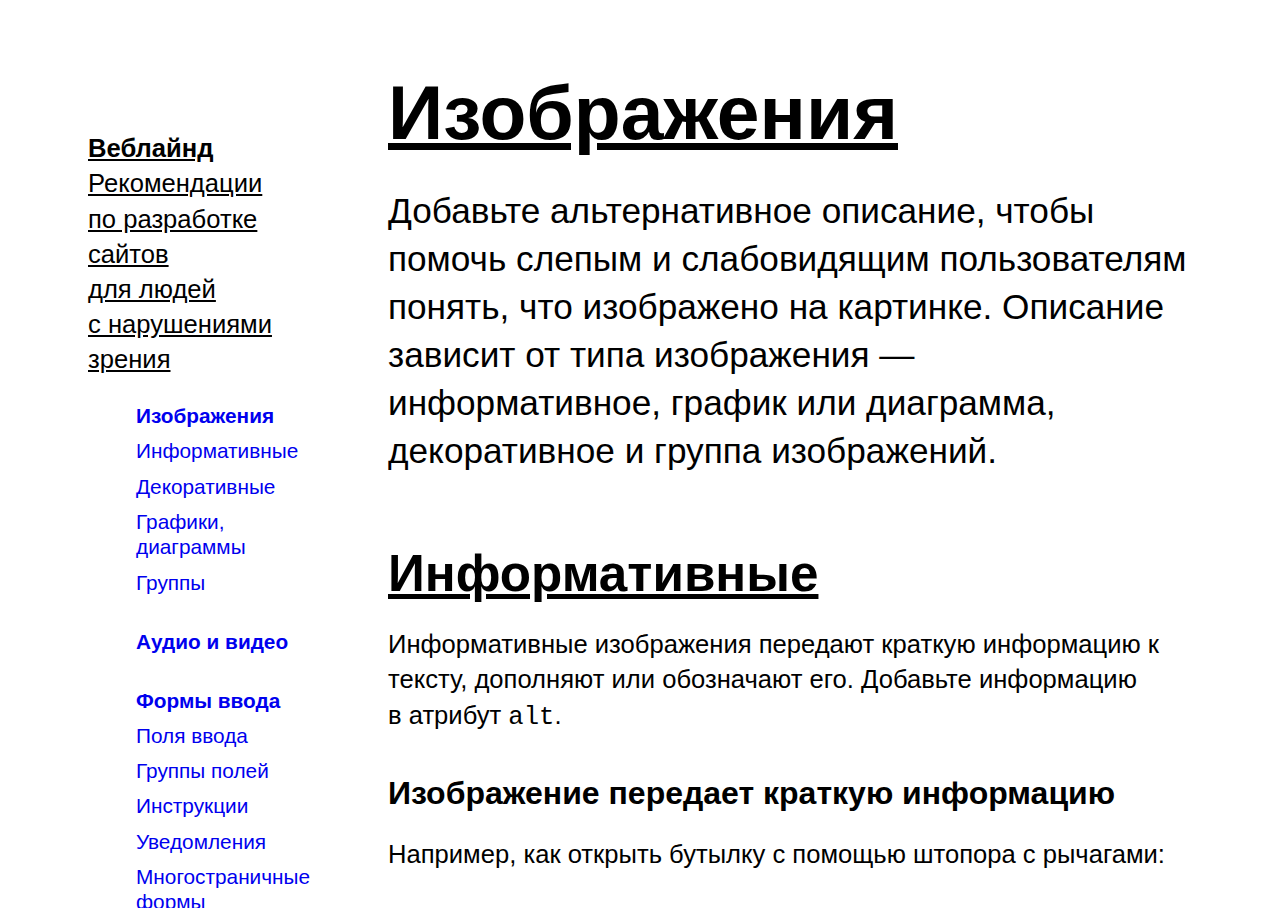
==== src/inner.html @ 359f1118 "remove jQuery, fix structure HTML" ====
<!DOCTYPE HTML>
<html lang="ru">
<head>
  <meta charset="utf-8">
  <meta name="viewport" content="width=device-width, initial-scale=1">
  <meta property="og:title" content="Веблайнд — рекомендации по разработке сайтов для людей с нарушениями зрения">
  <meta property="og:image" content="http://weblind.ru/images/share.png">
  <link rel="icon" href="images/favicon.ico">
  <link rel="apple-touch-icon" href="images/iphone-icon.png">

  <title>Веблайнд — рекомендации по разработке сайтов для людей с нарушениями зрения</title>

  <!-- build:css -->
  <link rel="stylesheet" href="css/reset.css">
  <link rel="stylesheet" href="css/nav.css">
  <link rel="stylesheet" href="css/fonts.css">
  <link rel="stylesheet" href="css/style.css">
  <!-- endbuild -->

  <link rel="preload" href="js/index.js" as="script">
  <link rel="preload" href="js/inner.js" as="script">

  <link rel="preload" href="fonts/helvetica-light.woff" as="font" type="font/woff">
  <link rel="preload" href="fonts/helvetica-regular.woff" as="font" type="font/woff">
  <link rel="preload" href="fonts/helvetica-bold.woff" as="font" type="font/woff">
  <link rel="preload" href="fonts/helvetica-light.woff2" as="font" type="font/woff2">
  <link rel="preload" href="fonts/helvetica-regular.woff2" as="font" type="font/woff2">
  <link rel="preload" href="fonts/helvetica-bold.woff2" as="font" type="font/woff2">

  <link rel="stylesheet" href="https://fonts.googleapis.com/css?family=Bad+Script&amp;subset=cyrillic">
</head>

<body>
<div class="content-wrap">
  <header class="site-header">
    <button class="mobile-menu-btn" type="button" aria-controls="mobile-menu">
      <span class="mobile-menu-btn__open" aria-label="Открыть меню"></span>
      <span class="mobile-menu-btn__close" aria-label="Закрыть меню"></span>
    </button>

    <div class="sidebar mobile-menu-box">
      <div class="mobile-menu-wrap">
        <a href="/" class="logo-link-text">
          <strong>Веблайнд</strong>
          <span class="font-light">
              Рекомендации по разработке сайтов<br>
              для людей с нарушениями зрения
            </span>
        </a>

        <nav class="items" id="vertical-menu">
          <ul class="menu-v">
            <li class="level-1">
              <a href="#image-content">
                <strong>Изображения</strong>
              </a>
            </li>
            <li class="level-1"><a href="#image-info">Информативные</a></li>
            <li class="level-1"><a href="#image-decoration">Декоративные</a></li>
            <li class="level-1"><a href="#image-graph">Графики, диаграммы</a></li>
            <li class="level-1"><a href="#image-group">Группы</a></li>
          </ul>

          <ul class="menu-v">
            <li class="level-1">
              <a href="#media">
                <strong>Аудио и видео</strong>
              </a>
            </li>
          </ul>

          <ul class="menu-v">
            <li class="level-1">
              <a href="#form-field"><strong>Формы ввода</strong></a>
            </li>
            <li class="level-1"><a href="#form-input">Поля ввода</a></li>
            <li class="level-1"><a href="#form-group">Группы полей</a></li>
            <li class="level-1"><a href="#form-label">Инструкции</a></li>
            <li class="level-1"><a href="#form-valid">Уведомления</a></li>
            <li class="level-1"><a href="#form-more">Многостраничные формы</a></li>
          </ul>

          <ul class="menu-v">
            <li class="level-1">
              <a href="#table">
                <strong>Таблицы</strong>
              </a>
            </li>
          </ul>

          <ul class="menu-v">
            <li class="level-1">
              <a href="#text-css"><strong>Текст</strong></a>
            </li>
            <li class="level-1"><a href="#text-style">CSS-оформление</a></li>
            <li class="level-1"><a href="#text-abbr">Аббревиатуры и определения</a></li>
          </ul>

          <ul class="menu-v">
            <li class="level-1">
              <a href="#page"><strong>Страница</strong></a>
            </li>
            <li class="level-1"><a href="#page-title"><code>&lt;title&gt;</code> страницы</a></li>
            <li class="level-1"><a href="#page-language">Язык содержимого</a></li>
            <li class="level-1"><a href="#page-block">Повторяющиеся блоки</a></li>
            <li class="level-1"><a href="#page-search">Поиск содержимого</a></li>
            <li class="level-1"><a href="#page-context">Изменение контекста</a></li>
          </ul>

          <ul class="menu-v">
            <li class="level-1">
              <a href="#html-makeup"><strong>Верстка</strong></a>
            </li>
            <li class="level-1"><a href="#html-semantic">Семантика</a></li>
            <li class="level-1"><a href="#html-scale">Адаптивность</a></li>
            <li class="level-1"><a href="#html-valid">Валидность</a></li>
            <li class="level-1"><a href="#html-sequence">Последовательность кода</a></li>
          </ul>

          <ul class="menu-v">
            <li class="level-1">
              <a href="#nav-nav"><strong>Навигация</strong></a>
            </li>
            <li class="level-1"><a href="#nav-menu">Меню</a></li>
            <li class="level-1"><a href="#nav-uniformity">Единообразие</a></li>
            <li class="level-1"><a href="#nav-current">Текущая страница</a></li>
          </ul>

          <ul class="menu-v">
            <li class="level-1">
              <a href="#parent-keyboard">
                <strong>Управление с клавиатуры</strong>
              </a>
            </li>
          </ul>

          <ul class="menu-v padding-bottom-20">
            <li class="level-1">
              <a href="#health">
                <strong>Безопасность для здоровья</strong>
              </a>
            </li>
          </ul>

          <div class="right mobile-menu-link font-light">
            <a href="mailto:weblind@yandex.ru">weblind@yandex.ru</a>
          </div>
        </nav>
      </div>

      <!--<div class="col link-fixed js-link-fixed xm-none">-->
      <!--<nav>-->
      <!--<ul class="menu-h">-->
      <!--<li class="level-1">-->
      <!--<span><a href="mailto:weblind@yandex.ru" class="font-light">weblind@yandex.ru</a></span>-->
      <!--</li>-->
      <!--</ul>-->
      <!--</nav>-->
      <!--</div>-->
    </div>
  </header>

  <div class="site-main" id="site-main">
    <a href="/" class="sticky-logo">
      <div class="logo-img"></div>
    </a>
    <main class="main-content">
      <!-- Изображения -->
      <div class="parent-box" id="parent-image">

        <div class="sticky-title js-sticky-title xs-none xl-none">
          Изображения
        </div>

        <div id="image-content">
          <h2 class="none-margin-top xm-none title-link"><a href="#image-content">Изображения</a></h2>

          <p class="intro-text">
            Добавьте альтернативное описание, чтобы помочь слепым и слабовидящим пользователям понять, что
            изображено на картинке.
            Описание зависит от типа изображения — информативное, график
            или диаграмма, декоративное и группа изображений.
          </p>

          <div>
            <div id="image-info">
              <h3 class="title-link"><a href="#image-info">Информативные</a></h3>
              <p>
                Информативные изображения передают краткую информацию к тексту, дополняют или обозначают его.
                Добавьте информацию в атрибут <code>alt</code>.
              </p>
            </div>

            <!-- Изображение передает краткую информацию -->
            <div>
              <h4>Изображение передает краткую информацию</h4>
              <p>
                Например, как открыть бутылку с помощью штопора с рычагами:
              </p>

              <div class="example">
                <h5>Пример</h5>
                <div class="padding-bottom-20">
                  <img src="images/bottle.jpg" class="left xm-width-100" width="175px" style="margin-top: 4px;">

                  <p class="example-image-text">Ввинчивайте спираль в пробку,
                    два рычага поднимаются вверх. После
                    этого остается только опустить рычаги —
                    и пробка выйдет из бутылки.
                  </p>

                  <div class="clear"></div>
                </div>

                <div class="code-box">
                  <div class="left width-50 ">
                    <h5>Плохо</h5>
                    <div>
                      <pre class="pre-normal">&lt;img src="clock.png"&gt;Ввинчивайте спираль в пробку, два рычага поднимаются вверх. После этого остается только опустить рычаги — и пробка выйдет из бутылки.</code></pre>
                    </div>
                  </div>

                  <div class="left width-50">
                    <h5>Хорошо</h5>
                    <pre class="pre-normal">&lt;img src="clock.png" <span class="example-select">alt="Как отпустить рычаги, чтобы пробка вышла из бутылки"</span>&gt; Ввинчивайте спираль в пробку, два рычага поднимаются вверх. После этого остается только опустить рычаги — и пробка выйдет из бутылки.</code></pre>
                  </div>

                  <div class="clear"></div>
                </div>


              </div>

            </div>
            <!-- END Изображение передает краткую информацию -->

            <!-- Изображение дополняет текст -->
            <div>
              <h4>Изображение дополняет текст</h4>
              <p>
                Например, изображение собаки в статье про собак-проводников:
              </p>

              <div class="example">
                <h5>Пример</h5>
                <div class="padding-bottom-20">
                  <img src="images/guide-dog.jpg" class="left xm-width-100" width="175px" style="margin-top: 4px;">

                  <div class="example-image-text">
                    <p>Собаки-проводники часто носят
                      на шее колокольчик, чтобы
                      владелец точно знал, где
                      находится собака.</p>
                  </div>
                  <div class="clear"></div>
                </div>

                <div class="code-box">
                  <div class="left width-50 ">
                    <h5>Плохо</h5>
                    <div>
                      <pre><code>&lt;img src="dog.png"&gt;Собаки-проводники часто носят на шее колокольчик, чтобы владелец точно знал, где находится собака.</code></pre>
                    </div>
                  </div>

                  <div class="left width-50">
                    <h5>Хорошо</h5>
                    <pre><code>&lt;img src="dog.png" <span class="example-select">alt="Собака-проводник с колокольчиком на шее"</span>&gt;Собаки-проводники часто носят на шее колокольчик, чтобы владелец точно знал, где находится собака.</code></pre>
                  </div>

                  <div class="clear"></div>
                </div>


              </div>

            </div>
            <!-- END Изображение дополняет текст -->

            <!-- Изображение обозначает текст -->
            <div>
              <h4>Изображение обозначает объект, который описывает текст</h4>
              <p>
                Например, иконка телефона рядом с телефонным номером:
              </p>

              <div class="example">
                <h5>Пример</h5>
                <div class="padding-bottom-20">
                          <span class="block-inline" style="vertical-align: middle">
                            <svg viewBox="0 0 485.21 485.21" width="32" height="32" class="icon"><path
                              d="M242.6 0C108.64 0 0 108.63 0 242.6c0 133.98 108.63 242.61 242.6 242.61 133.99 0 242.61-108.63 242.61-242.6C485.21 108.63 376.58 0 242.61 0zm128.12 353.99l-19.43 19.43c-3.46 3.46-13.62 5.62-13.95 5.62a229.25 229.25 0 0 1-164.09-67.08 229.53 229.53 0 0 1-67.11-164.66c0-.02 2.22-9.89 5.69-13.32l19.42-19.43c7.11-7.14 20.76-10.36 30.33-7.16l4.09 1.36c9.53 3.2 19.55 13.74 22.18 23.46l9.77 35.86c2.64 9.74-.92 23.6-8.02 30.71l-12.97 12.97a137.77 137.77 0 0 0 96.87 96.9l12.96-12.97c7.15-7.14 21-10.7 30.72-8.06l35.86 9.8c9.72 2.67 20.26 12.62 23.46 22.16l1.36 4.14c3.17 9.54-.03 23.2-7.14 30.27z"/></svg>
                          </span>

                  <span class="txt-large">+7 (988) 775 57 56</span>
                </div>

                <div class="code-box">
                  <div class="left width-50 ">
                    <h5>Плохо</h5>
                    <div>
<pre><code>&lt;img src="icon-phone.png"&gt;
+7 (988) 775 57 56</code></pre>
                    </div>
                  </div>

                  <div class="left width-50">
                    <h5>Хорошо</h5>
                    <pre><code>&lt;img src="icon-phone.png" <span class="example-select">alt="Телефон:"</span>&gt;+7 (988) 775 57 56</code></pre>
                  </div>

                  <div class="clear"></div>
                </div>

              </div>
            </div>
            <!-- Изображение обозначает текст -->
          </div>
        </div>
        <!-- Декоративные изображения -->
        <div id="image-decoration">
          <h3 class="title-link"><a href="#image-decoration">Декоративные</a></h3>

          <p>Добавляйте декоративные изображения с помощью свойства CSS <code>background-image,</code> чтобы
            скринридеры
            их игнорировали. Если декоративный элемент представлен в виде изображения, например, внутри ссылки,
            добавьте
            к нему пустой <code>alt=""</code> или атрибуты <code>role="presentation"</code>
            и <code>
              <nobr>aria-hidden="true"</nobr>
            </code>:
          </p>

          <div class="example">
            <h5>Пример</h5>

            <div class="padding-bottom-20">
              <img src="images/wave.png" class="width-100">
            </div>

            <div class="code-box">
              <div class="left width-50 ">
                <div class="item">
                  <h5>Плохо</h5>
                  <div>
                        <pre
                          style="white-space: normal">&lt;img src="gradient.png" alt="Градиент на фоне текста"&gt;</code></pre>
                  </div>
                </div>
              </div>
              <div class="left width-50">
                <div class="item">
                  <h5>Хорошо</h5>
                  <pre style="white-space: normal">&lt;img src="gradient.png" <span class="example-select">aria-hidden="true" alt=""</span>&gt;</code></pre>
                </div>
              </div>

              <div class="clear"></div>
            </div>


          </div>
        </div>
        <!-- Декоративные изображения -->

        <!-- Графики, диаграммы -->
        <div id="image-graph">
          <h3 class="title-link"><a href="#image-graph">Графики, диаграммы</a></h3>

          <p>
            Для сложных изображений — карт, диаграмм, графиков — добавьте краткое описание
            в атрибут <code>alt</code> и полное описание на отдельную страницу,
            в тег <code>&lt;figcaption&gt;</code>, в атрибуты <code>longdesc</code> или <code class="block-inline">aria-describedby</code>.
          </p>

          <p>
            Добавьте ссылку на другую страницу или на фрагмент текущей страницы с полным описанием. Минус этого
            подхода — ссылка не связана с изображением по смыслу:
          </p>

          <div class="example">
            <h5>Пример</h5>
            <div class="padding-bottom-20">
              <div class="item-halb media-border"><img src="images/graph.svg" class="width-100"
                                                       alt="График посещений сайта weblind.ru за 2016 год"></div>
              <div><a class="link">Описание изображения</a></div>
            </div>

            <div>
<pre><code>&lt;img src="bar-chart.png" alt="График посещений сайта weblind.ru за 2016 год"&gt;
&lt;a <span class="example-select">href="chart-info.html"</span>&gt;Описание изображения&lt;/a&gt;</code></pre>
            </div>
          </div>


          <p>
            Добавьте в <code>&lt;figure&gt;</code> с атрибутом <code>role="group"</code> изображение и его описание.
            Оберните описание в <code>&lt;figcaption&gt;</code>:
          </p>

          <div class="example">
            <h5>Пример</h5>
            <div class="padding-bottom-20">
              <figure role="group">
                <div class="item-halb media-border"><img src="images/graph.svg" class="width-100"
                                                         alt="График посещений сайта weblind.ru за 2016 год"></div>

                <figcaption>
                  <a>График посещений сайта weblind.ru за 2016 год</a>
                </figcaption>
              </figure>
            </div>

            <div>
<pre><code>&lt;figure <span class="example-select">role="group"</span>&gt;
  &lt;img src="chart-bar.png" alt="График посещений сайта weblind.ru за 2016 год" class="width-80"&gt;
  <span class="example-select">&lt;figcaption&gt;</span>
    &lt;a href="chart-bar.html"&gt;График посещений сайта weblind.ru за 2016 год&lt;/a&gt;
  <span class="example-select">&lt;/figcaption&gt;</span>
&lt;/figure&gt;</code></pre>
            </div>
          </div>

          <p>
            Добавьте к изображению атрибут <code>longdesc</code> или <code
            class="block-inline">aria-describedby</code>. Пропишите в него <code>id</code> элемента,
            внутри которого подробное описание изображения. Отличие примеров — в элементе
            с <code>id</code> из <code class="block-inline">aria-describedby</code> должен быть только текст,
            с <code>id</code> из <code>longdesc</code>
            можно добавлять дополнительные теги:
          </p>

          <div class="example">
            <h5>Пример</h5>
            <div>
              <div class="item-halb media-border"><img src="images/graph.svg" class="width-100"
                                                       alt="График посещений сайта weblind.ru за 2016 год"></div>
              <p id="chart-longdesc">
                График посещений сайта weblind.ru за 2016 год — в октябре сайт посетили 26 тысяч человек, это самое
                большое количество посещений в 2016 году.
              </p>
            </div>

            <div>
<pre><code>&lt;img src="chart-bar.png" alt="График посещений сайта weblind.ru за 2016 год" <span class="example-select">longdesc="#chart-longdesc"</span>&gt;
&lt;p <span class="example-select">id="chart-longdesc"</span>&gt;
  График посещений сайта weblind.ru за 2016 год —
  в октябре сайт посетили 26 тысяч человек, это самое большое количество
  посещений в 2016 году.
&lt;/p&gt;</code></pre>
            </div>
          </div>

        </div>
        <!-- /Графики, диаграммы -->

        <!-- Группы изображений -->
        <div id="image-group">
          <h3 class="title-link"><a href="#image-group">Группы изображений</a></h3>

          <p>
            Для групп изображений, которые представляют одну и ту же информацию, например, звездочки
            рейтинга, добавьте описание в <code>alt</code> только к первому изображению:
          </p>

          <div class="example">
            <h5>Пример</h5>
            <div class="padding-bottom-20">
              <img src="images/i-star.png" width="32" alt="Рейтинг фильма 4 из 5">
              <img src="images/i-star.png" width="32" alt="">
              <img src="images/i-star.png" width="32" alt="">
              <img src="images/i-star.png" width="32" alt="">
              <img src="images/i-star-empty.png" width="32" alt="">
            </div>

            <div>
<pre><code>&lt;img src="images/i-star.png" <span class="example-select">alt="Рейтинг фильма 4 из 5"</span>&gt;
&lt;img src="images/i-star.png" alt=""&gt;
&lt;img src="images/i-star.png" alt=""&gt;
&lt;img src="images/i-star.png" alt=""&gt;
&lt;img src="images/i-star-empty.png" alt=""&gt;</code></pre>
            </div>
          </div>
        </div>
        <!-- /Группы изображений -->

      </div>
      <!-- /Изображения -->

      <!-- Медиа -->
      <div class="parent-box" id="parent-media">

        <div class="sticky-title js-sticky-title xs-none xl-none">
          Аудио и видео
        </div>

        <div id="media">

          <h2 class="xm-none title-link"><a href="#media">Аудио и видео</a></h2>

          <div>

            <p class="intro-text">
              Добавьте альтернативное описание видео и аудио. Это поможет пользователям с нарушениями
              зрения узнать, о чем говорится в ролике или в аудио. Если у видео есть визуальная
              информация, которая не озвучена, добавьте аудиоописание.
            </p>
            <p>
              Для медиаконтента с длинным описанием можно использовать атрибуты <code class="block-inline">aria-describedby</code>,
              <code>longdesc</code> или
              невидимый для обычного пользователя блок с информацией.
            </p>

            <p>Для аудиозаписей или видео со звуком добавьте альтернативное текстовое описание в атрибуты <code
              class="block-inline">aria-describedby</code>,
              <code>longdesc</code> или ссылку на страницу с альтернативным описанием. Если в аудиозаписи есть
              диалог, укажите, кто именно говорит.</p>

            <p>
              Для видео без звука к самому файлу добавьте краткое описание, отдельно добавьте длинное описание
              с помощью атрибутов
              <code class="block-inline">aria-describedby, longdesc</code>. Например, если видео — пошаговый рассказ
              как приготовить борщ, самому файлу добавьте атрибут
              <code>title</code> с описанием «Приготовление борща, рецепт от лучшего шеф-повара России Стаса
              Песоцкого»,
              в атрибут <code>longdesc</code> и <code class="block-inline">aria-describedby</code> добавьте id блока
              с подробным описанием каждого шага:
            </p>

            <div class="example">
              <h5>Пример</h5>
              <div>
                <p>Как видят мир люди с протанопией — нарушением в красной части спектра</p>
                <div class="item-halb">
                  <iframe aria-describedby="video-description" class="width-100" width="560" height="320"
                          src="https://www.youtube.com/embed/KcB_NhUNP0I?rel=0&amp;showinfo=0" frameborder="0"
                          allowfullscreen></iframe>
                </div>

                <p id="video-description">
                  Видео показывает, как видят мир люди с протанопией — формой дальтонизма, при
                  которой нарушается восприятие красной части спектра. Видео состоит из
                  картинок — разноцветный пляжный зонт, осенний лес, зевающая львица, белые цветы, огонь,
                  пешеходный переход с людьми, кактус, белый тигр, жираф, которые плавно сменяют друг друга.
                  В кадре две одинаковых картинки — одна как видят люди с нормальным
                  зрением, вторая — как видят люди с протанопией.
                </p>

              </div>

              <div>
<pre><code>&lt;p&gt;Как видят мир люди с протанопией — нарушением в красной части спектра&lt;/p&gt;

&lt;iframe <span class="example-select">aria-describedby="video-description"</span> width="560" height="315" frameborder="0" allowfullscreen&gt;&lt;/iframe&gt;

&lt;p <span class="example-select">id="video-description"</span>&gt;Видео показывает, как видят мир люди с протанопией — формой дальтонизма, при которой нарушается восприятие красной части спектра. Видео состоит из  картинок — разноцветный пляжный зонт, осенний лес, зевающая львица, белые цветы, огонь, пешеходный переход с людьми, кактус, белый тигр, жираф, которые плавно сменяют друг друга. В кадре две одинаковых картинки — одна как видят люди с нормальным зрением, вторая — как видят люди с протанопией.&lt;/p&gt;</code></pre>
              </div>
            </div>

            <p>
              Добавьте для видео аудиодескрипцию с описанием происходящего, как Иван Борщевский адаптировал <a
              href="https://www.youtube.com/watch?v=_KDlAGXXIcE" class="link">фильм «Титаник»</a>.
            </p>

            <p>
              Если на сайте есть автоматически проигрываемая аудиозапись дольше трех секунд,
              дайте пользователю возможность управлять воспроизведением.
            </p>

            <p>
              В начале страницы добавьте кнопки для остановки, воспроизведения и регулировки громкости
              звуков независимо от громкости системы. Другой вариант — вместо автоматического
              воспроизведения добавьте ссылку на включение аудиозаписи.
            </p>
          </div>
        </div>

      </div>
      <!-- Медиа -->

      <!-- Формы -->
      <div class="parent-box" id="parent-form">

        <div class="sticky-title js-sticky-title xs-none xl-none">
          Формы ввода
        </div>
        <div id="form-field">

          <h2 class="xm-none title-link"><a href="#form-field">Формы ввода</a></h2>

          <p class="intro-text">
            Опишите поля ввода с помощью <code>label</code>, атрибутов
            <code>title</code> или <code>aria-label</code>. Добавьте инструкции
            и ошибки в текстовом виде. Не используйте
            в подсказках визуальные свойства элементов. Это поможет слепым
            и слабовидящим заполнить форму —
            узнать названия полей и формат данных, получить результат отправки формы.
          </p>

          <div id="form-input">
            <h3 class="title-link"><a href="#form-input">Поля ввода</a></h3>

            <p>
              Добавьте названия ко всем полям ввода на форме, включая радиокнопки,
              чекбоксы, выпадающие списки. Название должно быть кратким и отражать назначение поля.
            </p>

            <p>
              Добавьте название с помощью элемента <code>label</code>, в атрибут <code>for</code> пропишите
              <code>id</code> поля:
            </p>


            <div class="example">
              <h5>Пример</h5>
              <div class="padding-bottom-20">
                <label for="example-1-input-mail" class="block-inline" style="padding-right: 1rem;">Электронная
                  почта</label>
                <input type="text" id="example-1-input-mail" class="textbox width-40">
              </div>

              <div class="code-box">
                <div class="left width-50">
                  <h5>Плохо</h5>
                  <div>
<pre><code>&lt;label&gt;Электронная почта&lt;/label&gt;
&lt;input type="text"&gt;</code></pre>
                  </div>
                </div>

                <div class="left width-50">
                  <h5>Хорошо</h5>
                  <pre><code>&lt;label <span class="example-select">for="input-mail"</span>&gt;Электронная почта&lt;/label&gt;
&lt;input type="text" <span class="example-select">id="input-mail"</span>&gt;</code></pre>
                </div>

                <div class="clear"></div>
              </div>

            </div>

            <p>
              Если лейбл нужно скрыть, расположите его перед полем, используйте
              привязку атрибута <code>for</code> и специальный класс для вспомогательных технологий:
            </p>

            <div class="padding-bottom-10">
<pre><code>.visually-hidden {
  position: absolute;
  width: 1px;
  height: 1px;
  margin: -1px;
  border: 0;
  padding: 0;
  clip: rect(0 0 0 0);
  overflow: hidden;
}</code></pre>
            </div>

            <p>
              Этот класс скрывает лейбл визуально, но его прочтут скринридеры. Обратите внимание, что
              скринридеры и другие вспомогательные технологии, как и браузеры,
              скрывают элементы с использованием <code>display: none</code> и <code>visibility: hidden</code>.
              Подробнее о скрытом label можно узнать в статье <a
              href="https://allyjs.io/tutorials/hiding-elements.html">
              <nobr>Hiding DOM elements</nobr>
            </a>.
            </p>

            <p>
              Еще один способ связывания поля и подписи — атрибут <code>aria-labelledby</code>.
              Он используется как атрибут <code>for</code> для <code>label</code>, значение этого атрибута совпадает
              со значение id поля:
            </p>

            <div class="example">
              <h5>Пример</h5>
              <div class="padding-bottom-20">
                <label for="example-2-input-mail" id="example-2-label-mail" class="block-inline"
                       style="padding-right: 1rem;">Электронная почта</label>
                <input type="text" id="example-2-input-mail" aria-labelledby="example-2-label-mail"
                       class="textbox width-40">
              </div>

              <div>
<pre><code>&lt;label for="input-mail" <span class="example-select">id="label-mail"</span>&gt;Электронная почта&lt;/label&gt;
&lt;input type="text" id="input-mail" <span class="example-select">aria-labelledby="label-mail"</span>&gt;</code></pre>
              </div>
            </div>


            <p>
              Название поля можно указать в атрибутах <code>aria-label</code> или <code>title</code>. Второй метод
              менее надежный,
              название будет видно всем пользователям в виде белой всплывашки при наведении на поле:
            </p>

            <div class="example">
              <h5>Пример</h5>
              <div class="padding-bottom-20">
                <input type="text" id="input-search" class="textbox width-40" aria-label="Поиск по странам">
                <a class="button primary">Найти</a>
              </div>

              <div>
                <div>
<pre><code>&lt;input type="text" id="input-search" <span class="example-select">aria-label="Поиск по странам"</span>&gt;
&lt;a class="button primary" &gt;Найти&lt;/a&gt;</code></pre>
                </div>
              </div>
            </div>


            <p>
              Используйте поля ввода с указанным типом данных, например email, url, number, range, date, или time.
              Браузеры, которые
              их не подддерживают, покажут текстовое поле с <code>type="text"</code>.
            </p>

            <p>
              Добавьте на форму инструкции по заполнению полей, отметьте обязательные поля, чтобы
              избежать ошибок. Обязательные поля можно указать в названии поля <code>label</code>, добавить
              к полю атрибуты <code>required</code> или <code>aria-required="true"</code>.
            </p>

            <div class="example">
              <h5>Пример</h5>
              <div class="padding-bottom-20">
                <label for="example-3-input-mail" id="example-3-label-mail" class="block-inline"
                       style="padding-right: 1rem;">Электронная почта</label>
                <input type="email" id="example-3-input-mail" aria-labelledby="example-3-label-mail"
                       class="textbox width-40" aria-required="true" required>
              </div>

              <div>
<pre><code>&lt;label for="input-mail" id="label-mail"&gt;Электронная почта&lt;/label&gt;
&lt;input <span class="example-select">type="email"</span> id="input-mail" aria-labelledby="label-mail" <span
    class="example-select">aria-required="true" required</span>&gt;</code></pre>
              </div>

            </div>
          </div>
        </div>


        <div id="form-group">
          <h3 class="title-link"><a href="#form-group">Группы полей</a></h3>

          <p>
            Группировка связанных полей помогает разделить форму на части
            и лучше ее воспринять.
          </p>

          <p>
            Группируйте поля с помощью элементов <code>&lt;fieldset&gt;</code> и <code>&lt;legend&gt;</code>.
            Элемент
            <code>&lt;fieldset&gt;</code> — контейнер для связанных элементов формы, элемент
            <code>&lt;legend&gt;</code> —
            заголовок группы, где можно прописать не только назначение группы, но и общие
            характеристики полей. Например, указать, что все поля группы обязательны:
          </p>

          <div class="example">
            <h5>Пример</h5>
            <div class="padding-bottom-20">
              <fieldset>
                <legend class="form-title">Контакты</legend>
                <div>
                  <p>
                    <label for="example-4-input-mail" id="example-4-label-mail" class="example-label">Электронная
                      почта</label>
                    <input id="example-4-input-mail" type="email" aria-labelledby="example-4-label-mail"
                           class="textbox width-40" aria-required="true">
                  </p>

                  <p>
                    <label for="example-4-input-phone" id="example-4-label-phone"
                           class="example-label">Телефон</label>
                    <input id="example-4-input-phone" type="email" aria-labelledby="example-4-label-phone"
                           class="textbox width-40" aria-required="true">
                  </p>
                </div>
              </fieldset>


            </div>

            <div>
<pre><code><span class="example-select">&lt;fieldset&gt;</span>
  <span class="example-select">&lt;legend&gt;Контакты&lt;/legend&gt;</span>
  &lt;label for="input-mail" id="label-mail"&gt;Электронная почта&lt;/label&gt;
  &lt;input type="email" id="input-mail" aria-labelledby="label-mail"&gt;

  &lt;label for="input-phone" id="label-phone"&gt;Телефон&lt;/label&gt;
  &lt;input type="email" id="input-phone" aria-labelledby="label-phone"&gt;
<span class="example-select">&lt;/fieldset&gt;</span>
</code></pre>
            </div>

          </div>

          <p>
            Еще один способ группировки полей формы — использование атрибутов <code>role="group"</code>
            и <code>aria-labelledby</code>, куда нужно прописать id элемента, котором содержится описание группы
            полей:
          </p>

          <div class="example">
            <h5>Пример</h5>
            <div class="padding-bottom-20">
              <div role="group" aria-labelledby="user-data">
                <div id="user-data" class="form-title">Контакты</div>
                <div>
                  <p>
                    <label for="example-5-input-mail" id="example-5-label-mail" class="example-label">Электронная
                      почта</label>
                    <input id="example-5-input-mail" type="email" aria-labelledby="example-5-label-mail"
                           class="textbox width-40" aria-required="true">
                  </p>

                  <p>
                    <label for="example-5-input-phone" id="example-5-label-phone"
                           class="example-label">Телефон</label>
                    <input id="example-5-input-phone" type="email" aria-labelledby="example-5-label-phone"
                           class="textbox width-40" aria-required="true">
                  </p>
                </div>
              </div>
            </div>

            <div>
<pre><code>&lt;div <span class="example-select">role="group" aria-labelledby="user-data"&gt;</span>
  &lt;div <span class="example-select">id="user-data"</span>&gt;Контакты&lt;/div&gt;
  &lt;label for="input-mail" id="label-mail"&gt;Электронная почта&lt;/label&gt;
  &lt;input type="email" id="input-mail" aria-labelledby="label-mail"&gt;

  &lt;label for="input-phone" id="label-phone"&gt;Телефон&lt;/label&gt;
  &lt;input type="email" id="input-phone" aria-labelledby="label-phone"&gt;
&lt;/div&gt;</code></pre>
            </div>
          </div>
        </div>

        <div id="form-label">
          <h3 class="title-link"><a href="#form-label">Инструкции</a></h3>

          <p>
            Дайте пользователю понятные инструкции по вводу данных. Укажите обязательные поля,
            допустимые форматы данных и ограничения времени. Разместите инструкцию перед элементом
            <code>&lt;form&gt;</code>, чтобы скринридер прочитал инструкцию, прежде чем войдет в режим чтения форм.
          </p>

          <p>
            Для простых инструкций используйте подсказки прямо в описании поля. Например, для поля даты
            можно написать название «Дата выдачи документа (день, месяц, год):»:
          </p>

          <div class="example">
            <h5>Пример</h5>
            <div class="padding-bottom-20">
              <label for="example-6-input-mail" id="example-6-label-mail" class="example-label">Электронная почта
                (обязательно)</label>
              <input id="example-6-input-mail" type="email" aria-labelledby="example-6-label-mail"
                     class="textbox width-40" aria-required="true">
            </div>

            <div>
<pre><code>&lt;label for="input-mail" id="label-mail"&gt;Электронная почта <span
  class="example-select">(обязательно)</span>&lt;/label&gt;
&lt;input type="email" id="input-mail" aria-labelledby="label-mail" <span
    class="example-select">aria-required="true"</span>&gt;</code></pre>
            </div>
          </div>

          <p>
            Иногда формат данных указывает атрибут <code>placeholder</code>. Скринридеры
            не воспринимают его как описание поля ввода, поэтому нужно использовать
            альтернативный способ. Например, использовать атрибут <code class="block-inline">aria-describedby</code>
            с id элемента,
            в котором прописана инструкция.
          </p>

          <div>
            <div>
              В инструкциях по работе с сайтом не используйте только визуальные характеристики:
            </div>

            <ul class="list-none">
              <li>цвет — «нажмите зеленую кнопку»;</li>
              <li>размер — «важные советы написаны большими буквами»;</li>
              <li>форма — «нажмите на квадратную кнопку»;</li>
              <li> положение объекта на странице — «описание выше».</li>
            </ul>
          </div>
        </div>

        <div id="form-valid">
          <h3 class="title-link"><a href="#form-valid">Уведомления</a></h3>

          <p>
            Выводите уведомления об ошибках и успехе. Уведомления должны быть краткими и понятными.
            Сообщения об ошибках должны содержать простые инструкции по исправлению. Сообщения успеха важны
            для подтверждения завершения задачи.
          </p>

          <p>
            Способ вывода уведомлений зависит от типа — общие уведомления формы
            и уведомления к отдельным полям.
          </p>

          <p>
            <strong>Общие уведомления.</strong>
            Дайте пользователю обратную связь о результатах отправки формы.
            Если страница обновляется после отправки формы, измените <code>title</code> страницы на ошибку
            или добавьте заголовок h1 с сообщением об ошибке.
          </p>

          <p>
            Если страница не обновляется, добавьте список ошибок с атрибутом <code>role="alert"</code>
            над элементом формы. Свяжите каждую ошибку с полем с помощью атрибута <code class="block-inline">aria-describedby</code>.
            Атрибут <code class="block-inline">aria-describedby</code> можно обновлять динамически — в обычном
            состоянии
            он указывает на подсказку или описание поля, а в случае ошибки ввода —
            на текст ошибки (вместо или вместе с подсказкой — <code>
            <nobr>aria-describedby</nobr>
          </code> может
            содержать несколько идентификаторов):
          </p>

          <div class="example">
            <h5>Пример</h5>
            <div class="padding-bottom-20">
              <p class="txt-danger" id="label-mail6">Неправильный формат электронной почты</p>
              <p>
                <label for="example-7-input-mail" id="example-7-label-mail" class="example-label">Электронная
                  почта</label>
                <input id="example-7-input-mail" type="email" aria-describedby="example-7-label-mail"
                       class="textbox width-40" aria-required="true" value="suhoverhova.an">
              </p>

              <p>
                <label for="example-7-input-phone" id="example-7-label-phone" class="example-label">Телефон</label>
                <input id="example-7-input-phone" type="email" aria-labelledby="example-7-label-phone"
                       class="textbox width-40" aria-required="true" value="+79006538888">
              </p>
            </div>

            <div>
<pre><code>&lt;p class="txt-danger" <span class="example-select">id="danger-mail"</span>&gt;Неправильный формат электронной почты&lt;/p&gt;
&lt;p&gt;
  &lt;label for="input-mail"&gt;Электронная почта&lt;/label&gt;
  &lt;input type="email" id="input-mail" <span class="example-select">aria-describedby="danger-mail"</span> class="textbox" aria-required="true"&gt;
&lt;/p&gt;
&lt;p&gt;
  &lt;label for="input-phone"&gt;Телефон&lt;/label&gt;
  &lt;input type="email" id="input-phone" class="textbox" aria-required="true"&gt;
&lt;/p&gt;</code></pre>
            </div>
          </div>

          <p>
            Если данные формы имеют финансовую или юридическую значимость, добавьте подтверждение отправки формы,
            где пользователь еще раз можно проверить введенные данные, и возможность отменить отправку формы
            в течение определенного промежутка времени.
          </p>

          <p>
            <strong>Уведомления к полям</strong> можно выводить после отправки
            формы или во время ввода.
          </p>

          <p>
            После отправки формы установите фокус в первое поле, чтобы пользователь узнал о результатах
            проверки каждого поля. Если произошла ошибка ввода данных, выводите ее в текстовом виде после поля.
            Свяжите ошибку с полем с помощью атрибута <code class="block-inline">aria-describedby</code>.
          </p>

          <p>
            Для вывода ошибок, когда поле проверяется во время ввода, добавьте после поля область
            с атрибутом <code class="block-inline">aria-live="polite"</code>. Если поле проверяется после потери
            фокуса, добавьте
            после поля атрибут <code class="block-inline">aria-live="assertive"</code>. Программно добавляйте ошибку
            в этот элемент.
            Отличие подходов в том, что <code class="block-inline">aria-live="assertive"</code> прерывает все
            текущие задачи скриридера.
            Если применить его для проверки поля во время ввода, после каждого изменения
            скринридер будет перескакивать на этот элемент и читать его несколько раз:
          </p>

          <div class="example">
            <h5>Пример</h5>
            <div class="padding-bottom-20">
              <p>
                <label for="example-8-input-mail" id="example-8-label-mail" class="example-label">Электронная
                  почта</label>
                <input id="example-8-input-mail" aria-labelledby="example-8-label-mail,example-8-error-message-mail"
                       type="email" class="textbox width-40" aria-required="true" value="suhoverhova.an"><br>
                <label class="example-label xm-none" style="opacity: 0">Электронная почта</label>
                <span class="txt-danger" id="example-8-error-message-mail"><small>Неправильный формат</small></span>
              </p>

              <p>
                <label for="example-8-input-phone" id="example-8-label-phone" class="example-label">Телефон</label>
                <input id="example-8-input-phone" type="email" aria-labelledby="example-8-label-phone"
                       class="textbox width-40" aria-required="true" value="+79006538888">
              </p>
            </div>

            <div>
<pre><code>[...]
&lt;label for="input-mail" id="label-mail"&gt;Электронная почта&lt;/label&gt;
&lt;input type="email" id="input-mail" aria-describedby="label-mail,error-message-mail" class="textbox" aria-required="true"&gt;
&lt;small <span class="example-select">aria-live="polite"</span> id="label-mail,error-message-mail"&gt;Неправильный формат электронной почты&lt;/small&gt;
[...]</code></pre>
            </div>
          </div>

        </div>

        <div id="form-more">
          <h3 class="title-link"><a href="#form-more">Многостраничные формы</a></h3>

          <p>
            Покажите пользователю прогресс заполнения, обеспечьте общие инструкции
            и проверку ошибок каждого шага, дайте возможность перейти к любому шагу.
          </p>

          <p>
            Для обозначения текущего шага формы используйте <code>title</code> или заголовок h1 страницы. Для
            перехода
            на каждый шаг используйте пошаговый индикатор с перечислением всех шагов и статуса
            каждого шага.
          </p>

          <p>
            Каждый шаг — отдельная форма, к нему применимы все принципы, описанные выше
            в разделе «Формы ввода».
          </p>
        </div>

      </div>
      <!-- /Формы -->

      <!-- Таблицы -->
      <div class="parent-box" id="parent-table">

        <div class="sticky-title js-sticky-title xs-none xl-none">
          Таблицы
        </div>

        <div id="table">
          <h2 class="xm-none title-link"><a href="#table">Таблицы</a></h2>

          <p class="intro-text">
            Укажите взаимосвязи между ячейками, используйте семантически правильные теги для обозначения ячеек.
            Для ячеек-заголовков используйте <code>&lt;th&gt;</code>. Для связывания ячейки с данными используйте
            атрибут scope. Это поможет слепым и слабовидящим пользователям ориентироваться в таблице — узнать
            заголовки таблицы,
            правильно перемещаться по строкам и столбцам.
          </p>

          <p>Для простых таблиц с одним заголовком используйте значения <code>row</code> или <code>col</code>:</p>

          <div class="example">
            <h5>Пример</h5>
            <div class="padding-bottom-20">
              <table class="horizontal width-100">
                <colgroup>
                  <col style="width: 50%;">
                  <col>
                  <col>
                </colgroup>

                <thead>
                <tr>
                  <th scope="col">ФИО</th>
                  <th scope="col">Возраст</th>
                  <th scope="col">Профессия</th>
                </tr>
                </thead>

                <tbody>
                <tr>
                  <td>Иванов Александр Александрович</td>
                  <td>23 года</td>
                  <td>Врач</td>
                </tr>
                <tr>
                  <td>Китаева Анна Сергеевна</td>
                  <td>34 года</td>
                  <td>Учитель</td>
                </tr>
                <tr>
                  <td>Колосова Александра Ивановна</td>
                  <td>32 года</td>
                  <td>Программист</td>
                </tr>
                </tbody>
              </table>
            </div>

            <div>
<pre><code>&lt;thead&gt;
  &lt;tr&gt;
    &lt;th <span class="example-select">scope="col"</span>&gt;ФИО&lt;/th&gt;
    &lt;th <span class="example-select">scope="col"</span>&gt;Возраст&lt;/th&gt;
    &lt;th <span class="example-select">scope="col"</span>&gt;Профессия&lt;/th&gt;
  &lt;/tr&gt;
&lt;/thead&gt;</code></pre>
            </div>
          </div>

          <div>
            <p>Для таблиц с двумя заголовками используйте одновременно <code>row</code> для верхних заголовков,
              <code>col</code> для горизонтальных строк.</p>

            <p>Используйте элемент <code>&lt;caption&gt;</code> или атрибут <code
              class="block-inline">aria-describedby</code>
              для заголовка таблицы:</p>

            <div class="example">
              <h5>Пример</h5>
              <div class="padding-bottom-20">
                <table class="horizontal width-100">
                  <caption>Участники проекта «Курьер»</caption>

                  <colgroup>
                    <col>
                    <col style="width: 50%;">
                    <col>
                    <col>
                  </colgroup>

                  <thead>
                  <tr>
                    <th scope="col">№ строки</th>
                    <th scope="col">ФИО</th>
                    <th scope="col">Возраст</th>
                    <th scope="col">Профессия</th>
                  </tr>
                  </thead>

                  <tbody>
                  <tr>
                    <td scope="row">1</td>
                    <td>Иванов Александр Александрович</td>
                    <td>23 года</td>
                    <td>Врач</td>
                  </tr>
                  <tr>
                    <td scope="row">2</td>
                    <td>Китаева Анна Сергеевна</td>
                    <td>34 года</td>
                    <td>Учитель</td>
                  </tr>
                  <tr>
                    <td scope="row">3</td>
                    <td>Колосова Александра Ивановна</td>
                    <td>32 года</td>
                    <td>Программист</td>
                  </tr>
                  </tbody>
                </table>
              </div>

              <div>
<pre><code><span class="example-select">&lt;caption&gt;Расписание работы магазина&lt;/caption&gt;</span>
&lt;thead&gt;
  &lt;tr&gt;
    &lt;th <span class="example-select">scope="col"</span>&gt;№ строки&lt;/th&gt;
    &lt;th <span class="example-select">scope="col"</span>&gt;ФИО&lt;/th&gt;
    &lt;th <span class="example-select">scope="col"</span>&gt;Возраст&lt;/th&gt;
    &lt;th <span class="example-select">scope="col"</span>&gt;Профессия&lt;/th&gt;
  &lt;/tr&gt;
&lt;/thead&gt;
&lt;tbody&gt;
  &lt;tr&gt;
    &lt;th <span class="example-select">scope="row"</span>&gt;1&lt;/th&gt;
    &lt;th&gt;Иванов Александр Александрович&lt;/th&gt;
    &lt;th&gt;23 года&lt;/th&gt;
    &lt;th&gt;Врач&lt;/th&gt;
  &lt;/tr&gt;
&lt;/tbody&gt;</code></pre>
              </div>
            </div>

          </div>
        </div>

      </div>
      <!-- Таблицы -->

      <!-- Текст -->
      <div class="parent-box" id="parent-text">

        <div class="sticky-title js-sticky-title xs-none xl-none">
          Текст
        </div>

        <div id="text-css">
          <h2 class="xm-none title-link"><a href="#text-css">Текст</a></h2>

          <p class="intro-text">
            Оформляйте текст с помощью CSS, не показывайте текст картинкой.
            Объясняйте аббревиатуры и сложные термины. Это поможет пользователям
            воспринять весь текст.
          </p>

          <div id="text-style">
            <h3 class="title-link"><a href="#text-style">CSS-оформление</a></h3>
            <p>
              Предоставьте всё возможное содержимое в виде текста. Избегайте текста, представленного
              в виде изображения. Для оформления текста используйте
              <nobr>CSS-свойство</nobr>
               <code>font</code>:
            </p>

            <div class="example">
              <h5>Пример</h5>
              <div class="padding-bottom-20">
                <span class="decor">Настала ночь первой упавшей звезды.</span>
              </div>
              <div>
<pre><code>&lt;span class="decor"&gt;Настала ночь первой упавшей звезды.&lt;/span&gt;
<span class="example-select">.decor {
  font-family: 'Bad Script', cursive;
  font-size: 2rem;
}</span></code></pre>
              </div>
            </div>

            <p>Если вы все же используете изображение текста, добавьте такой же текст в атрибут <code>alt</code>.
            </p>


          </div>
        </div>

        <div id="text-abbr">
          <h3 class="title-link"><a href="#text-abbr">Аббревиатуры и определения</a></h3>
          <p>Расшифруйте аббревиатуры и дайте определения сложным терминам. </p>

          <p>Добавьте аббревиатуры в <code>&lt;abbr&gt;</code>, расшифровку в атрибут <code>title</code>:</p>

          <div class="example">
            <h5>Пример</h5>
            <div class="padding-bottom-10">
              <abbr title="Младший научный сотрудник">М. н. с.</abbr> Александр Григорьевич Петров защитил
              диссертацию 15 января 2017 года.
            </div>
            <div>
<pre><code>&lt;abbr <span class="example-select">title="Младший научный сотрудник"</span>&gt;М. н. с.&lt;/abbr&gt; Александр Григорьевич Петров
защитил диссертацию 15 января 2017 года.</code></pre>
            </div>
          </div>

          <p>
            Для определения сложных слов используйте <code>&lt;dfn&gt;</code> для выделения, атрибут
            <code>rel</code> для ссылок,
            конструкцию <code>&lt;dl&gt;</code> для списка определений:
          </p>

          <div class="example">
            <h5>Пример</h5>
            <div class="padding-bottom-20">

              <dl class="list w-30">
                <dt>Аэроб</dt>
                <dd>организм, способный жить лишь в среде, содержащей свободный молекулярный кислород</dd>

                <dt>Бактериоцид</dt>
                <dd>
                  антибактериальное вещество (белки), вырабатываемое бактериями определенного вида и подавляющее
                  жизнедеятельность бактерий других видов
                </dd>

                <dt>Бацилла</dt>
                <dd>
                  любая бактерия, имеющая форму палочки
                </dd>
              </dl>

            </div>
            <div>
<pre><code><span class="example-select">&lt;dl&gt;</span>
  &lt;dt&gt;Аэроб&lt;/dt&gt;
  &lt;dd&gt;организм, способный жить лишь в среде, содержащей свободный молекулярный кислород&lt;/dd&gt;
   &lt;dt&gt;Бактериоцид&lt;/dt&gt;
   &lt;dd&gt;
     антибактериальное вещество (белки), вырабатываемое бактериями определенного вида
     и подавляющее жизнедеятельность бактерий других видов
   &lt;/dd&gt;
   &lt;dt&gt;Бацилла&lt;/dt&gt;
   &lt;dd&gt;любая бактерия, имеющая форму палочки&lt;/dd&gt;
<span class="example-select">&lt;/dl&gt;</span></code></pre>
            </div>
          </div>
        </div>
      </div>
      <!-- /Текст -->

      <!-- Страница -->
      <div class="parent-box" id="parent-page">

        <div class="sticky-title js-sticky-title xs-none xl-none">
          Страница
        </div>

        <div id="page">
          <h2 class="xm-none title-link"><a href="#page">Страница</a></h2>


          <p class="intro-text">
            Укажите <code>&lt;title&gt;</code> и язык страницы. Добавьте ссылку для перехода к основному
            контенту. Предоставьте несколько способов поиска содержимого: карта сайта, поиск по сайту.
            Не допускайте изменений страницы при фокуcе на элементе или вводе данных.
            Это поможет слепым и слабовидящим пользователям ориентироваться на сайте.
          </p>

          <div id="page-title">
            <h3 class="title-link"><a href="#page-title"><code>&lt;title&gt;</code> страницы</a></h3>

            <p>
              Добавьте <code>&lt;title&gt;</code> для каждой страницы. Текст должен описывать название и назначение
              страницы.
              При навигации по сайту без перезагрузки страницы также следует изменять содержимое
              <code>&lt;title&gt;</code>:
            </p>

            <div class="example">
              <h5>Пример</h5>
              <div>
                <pre><code>&lt;title&gt;Магазин продуктов «Роща»&lt;/title&gt;</code></pre>
              </div>
            </div>

          </div>
        </div>

        <div id="page-language">
          <h3 class="title-link"><a href="#page-language">Язык содержимого</a></h3>
          <p>
            Укажите язык в атрибуте
            <code>lang</code> для <code>&lt;html&gt;</code>, чтобы синтезаторы речи точно определили язык страницы.
            Примеры значений атрибута: <code>ru</code> — русский язык, <code>en</code> — английский язык,
            <code>de</code> — немецкий язык. Все значения можно посмотреть <a
            href="http://htmlbook.ru/html/value/lang">
            <nobr>на сайте htmlbook.ru</nobr>
          </a>.
          </p>
          <p>
            Если у отдельной фразы или абзаца другой язык, его нужно указать отдельно.
            Это не относится к именам собственным, техническим терминам, устойчивым выражениям,
            которые заимствованы из другого языка:
          </p>
          <div class="example">
            <h5>Пример</h5>
            <div class="padding-bottom-10">
              Пословица «Аппетит приходит во время еды» по-немецки звучит как <span lang="de">«Der Appetit kommt beim Essen»</span>
            </div>
            <div>
              <pre><code>Пословица «Аппетит приходит во время еды» по-немецки звучит как &lt;span lang="de"&gt;«Der Appetit kommt beim Essen»&lt;/span&gt;</code></pre>
            </div>
          </div>
        </div>

        <div id="page-block">
          <h3 class="title-link"><a href="#page-block">Повторяющиеся блоки</a></h3>
          <p>
            Добавьте в начало сайта ссылку перехода к основному содержимому, чтобы пользователь
            при желании пропустил повторяющиеся блоки (шапку, навигацию).
          </p>
          <p>
            Другие варианты — добавить в начало страницы ссылки на все блоки сайта или
            в начало каждого блока добавить ссылку на его конец.
          </p>
        </div>

        <div id="page-search">
          <h3 class="title-link"><a href="#page-search">Поиск содержимого</a></h3>
          <p>
            Дайте пользователю возможность искать содержимое несколькими способами: список связанных страниц,
            оглавление, карта сайта, поиск, список всех страниц сайта и т. д.
          </p>
        </div>

        <div id="page-context">
          <h3 class="title-link"><a href="#page-context">Изменение страницы</a></h3>
          <p>
            Перенос фокуса, изменение настроек компонента не должны вызывать изменений страницы,
            кроме случаев, когда пользователя уведомили об этом до того, как он использовал этот компонент.
          </p>
          <p>
            Распространенный случай — переход на другую страницу или открытие нового окна
            по событию <code>onchange</code> на элементах <code>&lt;select&gt;</code>, радиокнопках или чекбоксах.
            Избегайте
            такого поведения, переходите на другую страницу только по нажатию на кнопку или на Enter.
          </p>
          <p>
            Изменения страницы должны происходить только по запросу пользователя или пользователь может отменить
            изменение.
          </p>
        </div>

      </div>
      <!-- /Страница -->

      <!-- Верстка -->
      <div class="parent-box" id="parent-html">
        <div class="sticky-title js-sticky-title xs-none xl-none">
          Верстка
        </div>

        <div id="html-makeup">

          <h2 class="xm-none title-link"><a href="#html-makeup">Верстка</a></h2>

          <p class="intro-text">
            Проверьте валидность, семантику верстки и правильную последовательность кода страницы, чтобы
            пользователи
            со скринридерами не потеряли информацию при чтении.
          </p>

          <p class="intro-text">
            Сделайте адаптивную верстку. Это поможет пользователям настроить сайт — увеличить масштаб или шрифт.
          </p>

          <div id="html-semantic">
            <h3 class="title-link"><a href="#html-semantic">Семантика</a></h3>

            <p>
              Верстка должна быть семантически правильной — используйте элементы HTML
              по смысловому назначению. Помните, что не все браузеры отображают
              содержимое специальных тегов одинаково.
            </p>

            <p>
              Для заголовков используйте <code>&lt;h1&gt;, &lt;h2&gt;, &lt;h3&gt;, &lt;h4&gt;, &lt;h5&gt;,
              &lt;h6&gt;</code>.
              Соблюдайте четкую иерархию заголовков.
            </p>

            <p>
              Для маркерованных списков используйте <code>&lt;ul&gt;</code>, для
              нумерованных <code>&lt;ol&gt;</code>.
            </p>

            <div>Используйте теги HTML5:</div>
            <ul class="list-none padding-bottom-10">
              <li>
                <code>&lt;header&gt;</code> для шапки сайта. Поместите вводные элементы сайта, которые есть
                на каждой странице —
                логотип, навигация, заголовок страницы, поиск;
              </li>
              <li><code>&lt;nav&gt;</code> для навигации по сайту;</li>
              <li>
                <code>&lt;section&gt;</code> для разделения страницы на смысловые части;

              </li>
              <li>
                <code>&lt;aside&gt;</code> для боковой колонки со списком статей,
                рекламы, архивных записей;
              </li>
              <li>
                <code>&lt;footer&gt;</code> для нижнего блока страницы с информацией об авторе статьи, данные
                о копирайте
                и т. д.
              </li>
              <li>
                <code>&lt;figure&gt;</code> для группировки элементов, например, картинку и текст;
              </li>
              <li>
                <code>&lt;main&gt;</code> для основного содержимого страницы.
              </li>
            </ul>
          </div>
        </div>

        <div id="html-scale">
          <h3 class="title-link"><a href="#html-scale">Адаптивность</a></h3>

          <p>Используйте адаптивную верстку и относительные единицы размера шрифта, чтобы дать пользователю
            возможность увеличивать масштаб страницы не менее чем в два раза.</p>
          <p>Горизонтальная прокрутка при масштабировании сайта менее чем в два раза приводит к потере информации.
            Адаптивная верстка решит эту проблему.</p>
          <div>Относительный единицы измерения размеров шрифтов:</div>
          <ul class="list-none">
            <li>rem — размер шрифта рассчитывается относительно значения, прописанного для <code>&lt;html&gt;</code>;
            </li>
            <li>em и % — размер шрифта рассчитывается относительно значения, прописанного для ближайшего родителя
              текущего элемента.
            </li>
          </ul>
        </div>

        <div id="html-valid">
          <h3 class="title-link"><a href="#html-valid">Валидность</a></h3>

          <p>
            Соблюдайте валидность верстки — соответствие спецификации W3C. Проверяйте вложенность
            тегов, закрывайте все теги, проверяйте написание атрибутов и кавычек, не повторяйте
            один и тот же id несколько раз на странице. Скринридеры могут
            неправильно воспринимать невалидную верстку.
          </p>

          <p>Проверьте валидность верстки с помощью <a href="https://validator.w3.org/">онлайн-валидатора W3C</a>.
          </p>
        </div>

        <div id="html-sequence">
          <h3 class="title-link"><a href="#html-sequence">Последовательность кода</a></h3>

          <p>Расположите элементы в разметке в правильном порядке независимо от визуального
            представления, чтобы скринридеры читали содержимое последовательно. Проверить последовательность
            можно отключив CSS-стили.
          </p>
          <p>
            Самые распространенные ошибки — неправильное использование CSS-свойств <code>position:absolute</code>,
            <code>float:right</code>, <code>order</code> для <code>flexbox</code> и <code>grid</code>. Например,
            на сайте левая колонка —
            основной контент, правая колонка — ссылки на новости. Если допустить ошибку,
            пользователь сначала прослушает ссылки на новости, только потом перейдет к основному
            контенту.
          </p>
          <p>
            Показать направление чтения, например для арабского языка, можно с помощью специальных
            символов <code>&amp;lrm;</code> (слева направо),  <code>&amp;rlm;</code> (справа налево) и атрибута
            <code>dir</code>
            со значениями <code>ltr</code> (слева направо) и <code>rtl</code> (справа налево).
          </p>
        </div>
      </div>
      <!-- Верстка -->

      <!-- Навигация -->
      <div class="parent-box" id="parent-nav">
        <div class="sticky-title js-sticky-title xs-none xl-none">
          Навигация
        </div>

        <div id="nav-nav">

          <h2 class="xm-none title-link"><a href="#nav-nav">Навигация</a></h2>

          <p class="intro-text">
            Сделайте одинаковую навигацию на всех страницах. Правильно верстайте вложенные меню. Дайте
            пользователю информацию о текущем положении на странице. Это поможет слепым и слабовидящим пользователям
            свободно перемещаться по сайту, узнать текущее положение.
          </p>

          <div id="nav-menu">
            <h3 class="title-link"><a href="#nav-menu">Меню</a></h3>

            <p>
              Используйте элемент <code>nav</code> для навигации. Если последовательность пунктов меню не важна,
              используйте неупорядоченный список <code>ul</code>, если важна — список <code>ol</code>.
            </p>
            <p>
              Добавьте заголовок меню в атрибут <code class="block-inline">aria-label</code>
              или <code class="block-inline">aria-labelledby</code>, чтобы пользователь понял назначение меню.
            </p>

            <p>
              Для текущего пункта меню удалите ссылку, добавьте невидимый текст «Текущий пункт:».
              Добавьте к текущему пункту меню атрибут <code>aria-current="page"</code>:
            </p>

            <div class="example">
              <h5>Пример</h5>
              <div class="padding-bottom-20">
                <nav>
                  <ul class="menu-h">
                    <li class="level-1 link_active" aria-current="page"><span><span class="visually-hidden">Текущий пункт:</span>Шапки, шарфы, варежки</span>
                    </li>
                    <li class="level-1"><span><a>Цены</a></span></li>
                    <li class="level-1"><span><a>Контакты</a></span></li>
                  </ul>
                </nav>
              </div>
              <pre><code>&lt;nav&gt;
  &lt;ul&gt;
    &lt;li <span class="example-select">aria-current="page"</span>&gt;
      &lt;span&gt;<span class="example-select">&lt;span class="visually-hidden"&gt;Текущий пункт:&lt;/span&gt;</span>Шапки, шарфы, варежки&lt;/span&gt;
    &lt;/li&gt;
    &lt;li&gt;&lt;a href="#"&gt;Цены&lt;/a&gt;&lt;/li&gt;
    &lt;li&gt;&lt;a href="#"&gt;Контакты&lt;/a&gt;&lt;/li&gt;
  &lt;/ul&gt;
&lt;/nav&gt;

.visually-hidden {
  position: absolute;
  width: 1px;
  height: 1px;
  margin: -1px;
  border: 0;
  padding: 0;
  clip: rect(0 0 0 0);
  overflow: hidden;
}</code></pre>
            </div>

            <p>
              Если есть выпадающее меню, добавьте к родительскому пункту атрибут <code class="block-inline">aria-haspopup="true"</code>.
            </p>

            <div>Добавьте к элементам меню атрибут role со значениями:</div>

            <ul class="list-none padding-bottom-10">
              <li><code>menubar</code> — горизонтальная панель меню;</li>
              <li><code>menu</code> — меню второго уровня;</li>
              <li><code>menuitem</code> — отдельный пункт меню.</li>
              <li><code>separator</code> — разделитель между двумя группами элементов меню.</li>
            </ul>

            <p>
              Чтобы настроить фокус на пункты меню с помощью клавиатуры, присвойте
              атрибут <code>tabindex="-1"</code>. Первому элементу главного меню («Шапки, шарфы,
              варежки» в примере выше) добавьте значение <code>tabindex="0"</code>.
            </p>
          </div>
        </div>

        <div id="nav-uniformity">
          <h3 class="title-link"><a href="#nav-uniformity">Единообразие</a></h3>
          <p>
            Не меняйте последовательность навигационных элементов, которые повторяются на всех страницах сайта.
            Назовите похожие по функционалу элементы страницы одинаково.
          </p>
        </div>

        <div id="nav-current">
          <h3 class="title-link"><a href="#nav-current">Текущая страница</a></h3>
          <p>Добавьте на странице хлебные крошки или карту сайта, чтобы показать, где находится пользователь
            относительно других страниц сайта.</p>
        </div>
      </div>
      <!-- /Навигация -->

      <!-- Управление с клавиатуры -->
      <div class="parent-box" id="parent-keyboard">

        <div class="sticky-title js-sticky-title xs-none xl-none">
          Управление с клавиатуры
        </div>
        <div>
          <h2 class="xm-none title-link"><a href="#parent-keyboard">Управление с клавиатуры</a></h2>

          <p class="intro-text">
            Дайте пользователю возможность управлять сайтом с клавиатуры без ограничений по времени
            на нажатие клавиши. Это поможет пользователям, которые не могут пользоваться мышкой,
            работать со страницей без препятствий — листать страницу, переходить по ссылкам, заполнять формы.
          </p>
          <p class="intro-text">
            Рекомендация не относится к случаям, когда управления с клавиатуры
            невозможно. Например, при рисовании. Управление с клавиатуры не должно мешать управлению мышью.
          </p>
          <p>
            Обеспечьте правильную последовательность перехода фокуса — проверьте семантику верстки,
            правильную последовательность содержимого на странице и добавьте визуальное отображение
            фокуса на активных элементах. Переход на следующий элемент — одно нажатие
            на клавишу Tab, на предыдущий — Shift+Tab. Если программно заданы другие
            клавиши, укажите это в начале сайте.
          </p>

          <p>
            WGAC 2.0 рекомендует использовать атрибут <code>tabindex</code> — заполнить его положительными числами
            в порядке возрастания. Мы не рекомендуем использовать <code>tabindex</code> для всех элементов.
            Если на странице появятся новые элементы, легко запутаться в установленных значениях.
          </p>

          <p>
            Полагайтесь на естественный порядок элементов на странице. Используйте <code>tabindex</code>
            для элементов только
            в специальных случаях, когда важна нестандартная последовательность. Используйте
            <code>tabindex="-1"</code>,
            чтобы пропустить элемент, и <code>tabindex="0"</code>,
            чтобы элемент получил фокус. Сделайте визуальное выделение активного элемента с помощью
            псевдокласса :focus для ссылок, кнопок, полей ввода:
          </p>

          <div class="example">
            <h5>Пример</h5>
            <div class="padding-bottom-20">
              <p>
                <label for="example-9-input-mail" id="example-9-label-mail" class="example-label">Электронная
                  почта</label>
                <input id="example-9-input-mail" type="email" aria-labelledby="example-9-label-mail"
                       class="textbox width-40" aria-required="true" tabindex="0">
              </p>

              <p>
                <label for="example-9-input-phone" id="example-9-label-phone" class="example-label">Телефон</label>
                <input id="example-9-input-phone" type="email" aria-labelledby="example-9-label-phone"
                       class="textbox width-40" aria-required="true">
              </p>
            </div>
            <div>
<pre><code>&lt;label id="label-mail"&gt;Электронная почта&lt;/label&gt;
&lt;input type="email" <nobr>aria-labelledby="label-mail"</nobr> <nobr>aria-required="true"</nobr> <span
    class="example-select">tabindex="0"</span>&gt;

&lt;label id="label-phone"&gt;Телефон&lt;/label&gt;
&lt;input type="email" <nobr>aria-labelledby="label-phone"</nobr> <nobr>aria-required="true"</nobr> &gt;</code></pre>
            </div>
          </div>

          <p>
            Избегайте обработчиков <code>mousedown</code> или <code>mouseup</code>, потому что они
            недоступны для клавиатуры. Если это невозможно, добавьте обработку событий клавиатуры.
          </p>
        </div>
      </div>
      <!-- Управление с клавиатуры -->

      <!-- Опасные для здоровья -->
      <div class="parent-box" id="parent-health" style="margin-bottom: 86px">
        <div class="sticky-title js-sticky-title xs-none xl-none">
          Безопасность для здоровья
        </div>
        <div id="health">
          <h2 class="xm-none title-link"><a href="#parent-health">Безопасность для здоровья</a></h2>

          <p>
            Не используйте заведомо опасные элементы дизайна, которые вспыхивают более 3 раз в секунду.
            Например, видеоклип или анимированное изображение серии вспышек стробоскопа или крупного плана быстрой
            стрельбы. Это убережет людей со светочувствительностью от приступов болезни.
          </p>
        </div>
      </div>
      <!-- Опасные для здоровья -->

    </main>
  </div>
</div>

<!-- build:js-inner -->
<script src="js/index.js" defer></script>
<script src="js/inner.js" defer></script>
<!-- endbuild -->

</body>
</html>
---- src/css/nav.css ----
/* Navigation
----------------------------------------------------------------------------- Navigation */

nav li,
[class*="level-"] > a,
[class*="level-"] > span {
  position: relative;
}

nav ul,
[class*="level-"],
[class*="level-"] > a,
[class*="level-"] > span {
  display: block;
}

[class*="level-"] > a {text-decoration: none;}

nav [class*="level-"] a.active {
  background-color: #f4f4f4;
  color: #000;
}

nav [class*="level-"] a.active:hover {
  cursor: default;
}
/*///*/
nav [class*="level-"] a.link-active {
  background-color: #f4f4f4;
  color: #000;
}

nav [class*="level-"] a.link-active:hover {
  cursor: default;
}

/*nav [class*="level-"] a strong {*/
  /*color: #000;*/
/*}*/

/* Horizontal menu
----------------------------------------------------------------------------- Vertical menu */

.menu-h > li {float: left; border-radius: 5px; }

.menu-h .level-1 > a,
.menu-h .level-1 > div,
.menu-h .level-1 > span {padding: .5rem 1rem;}

.menu-h.main {
  padding: .5rem 0;
  font-size: 1.6rem;
}

/* List
----------------------------------------------------------------------------- List */

ul, ol {list-style-position: outside;}

ul.list-item {list-style-type: disc;}
ol.list-item {list-style-type: decimal-leading-zero;}

ul[class*="list"] ul,
ol[class*="list"] ul {list-style-type: circle;}
ul[class*="list"] ol,
ol[class*="list"] ol {list-style-type: lower-alpha;}

.list > dt,
.list > dd,
.list      > li,
.list-item > li  {padding-top:    .3rem;}
.list > dd,
.list      > li,
.list-item > li  {padding-bottom: .3rem;}

.list-item {padding-left: 3rem;}

.menu-v {
  display: block;
  box-sizing: border-box;
  font-size: 1.3rem;
  line-height: 1.6rem;

  margin-bottom: 1.5rem;
}

.menu-v .level-1 > a,
.menu-h .level-1 > a {border-bottom-color: transparent;}

.menu-v .level-1 > span,
.menu-v .level-1 > a {
  padding: .3rem .5rem;
}

ul[class*="list"] ul,
ol[class*="list"] ul,
ul[class*="list"] ol,
ol[class*="list"] ol {
  font-size: 1.3rem;
  padding: .3rem 0 0 2rem;
}

[class*="list"] dt {float: left;}

.w-10[class*="list"] dt {width:  9%;}
.w-15[class*="list"] dt {width: 14%;}
.w-20[class*="list"] dt {width: 19%;}
.w-25[class*="list"] dt {width: 24%;}
.w-30[class*="list"] dt {width: 29%;}
.w-35[class*="list"] dt {width: 34%;}
.w-40[class*="list"] dt {width: 39%;}

.w-10[class*="list"] dd {padding-left: 10%;}
.w-15[class*="list"] dd {padding-left: 15%;}
.w-20[class*="list"] dd {padding-left: 20%;}
.w-25[class*="list"] dd {padding-left: 25%;}
.w-30[class*="list"] dd {padding-left: 30%;}
.w-35[class*="list"] dd {padding-left: 35%;}
.w-40[class*="list"] dd {padding-left: 40%;}

[class*="list"] dd:after {
  content: " ";
  display: block;
  float: none !important;
  clear: both;
  height: 0;
  margin:  0;
  padding: 0;
  overflow: hidden;
}
---- src/css/style.css ----
/* Default
----------------------------------------------------------------------------- */
.visually-hidden {
  position: absolute;

  width: 1px;
  height: 1px;
  margin: -1px;
  border: 0;
  padding: 0;

  clip: rect(0 0 0 0);
  overflow: hidden;
}

.padding-bottom-30 {padding-bottom: 30px;}
.padding-bottom-20 {padding-bottom: 20px;}
.padding-bottom-10 {padding-bottom: 10px;}
.padding-bottom-5  {padding-bottom:  5px;}

.none-margin-top {margin-top: 0}

.table-layout         {display: table;width: 100%;table-layout: fixed;}
.table-layout > *     {display: table-row;}
.table-layout > * > * {display: table-cell;vertical-align: top;}

.cols .col {
  padding-left: 2rem;
  padding-right: 2rem;
}

.txt-red     {color: #fb3347;}
.font-light  {font-weight: 300;}

.items .item {margin-bottom: 2rem;}
.items .item-halb {margin-bottom: 1.3rem;}

/* Link
----------------------------------------------------------------------------- */
a[href] .link {
  color: #0b24fa;
  text-decoration: none;
  border-bottom: 1px solid rgba(0,0,254,.1);
}

a[href]:hover .link {
  color: #fb3347;
  border-bottom-color: #fb3347;
}

a:focus {
  color: #fb3347;
  border-color: transparent;
}

.active a[href] .link {color: #fff;}

/* Layout
----------------------------------------------------------------------------- */
body {
  font-family: Helvetica, Arial, sans-serif;
  font-size: 1.6rem;
  line-height: 2.2rem;
  -webkit-overflow-scrolling: touch;
}

.wrapper {
  box-sizing: border-box;
  margin: 0 auto;
  max-width: 1200px;
  padding: 0 2rem;
}

.content-box {
  padding: 4.5rem 0 3rem;
  position: relative;
}

.main-page .content-box {
  padding-top: 2rem;
}

.content-wrap {
  display: grid;
  max-width: 1200px;
  height: 100vh;
  margin: 0 auto;
}

.site-header {
  grid-area: site-header;
  padding: 3rem 1rem 2rem 3rem;
}

.site-main {
  position: relative;
  grid-area: site-main;
  overflow-y: auto;
}

.main-content {
  padding: 4rem 3rem;
}

@media (min-width: 768px) {
  .content-wrap {
    grid-template-areas: "site-header site-main";
    grid-template-columns: 25% 1fr;
    justify-content: center;
    height: 100vh;
    overflow-y: hidden;
  }
}

/* --- */

.sticky-logo {
  position: absolute;
  border-bottom: none;
}


/* Main text
----------------------------------------------------------------------------- */
h1, h3, h4, h5 {
  font-weight: 700;
}

h1 {
  font-size: 4.5rem;
  line-height: 4.7rem;
  margin-bottom: 1.3rem;
}
h2 {
  font-size: 4.8rem;
  line-height: 5rem;
  margin-bottom: 1.1rem;
  margin-top: 5.6rem;
}
h3 {
  font-size: 3.2rem;
  line-height: 3.5rem;
  margin-bottom: 1.5rem;
  margin-top: 4.4rem;
}
h4 {
  font-size: 2.0rem;
  line-height: 2.3rem;
  margin-top: 2.5rem;
  margin-bottom: .6rem;
}
h5 {
  font-size: 1.6rem;
  line-height: 3rem;
}

pre {
  font-size: 1.3rem;
  line-height: 2.2rem;
  white-space: pre-wrap;
  font-family: Monaco, Consolas, "Courier New", monospace;
}

div[class*='width-'] pre {line-height: 2rem;}

p {margin-bottom: 1.6rem;}

p.intro-text {
  font-size: 2.2rem;
  line-height: 3rem;
  font-weight: 400;
  margin-bottom: 2rem;
}

/* header
----------------------------------------------------------------------------- header */
header {
  padding-top: 3rem;
  padding-bottom: 2rem;
}

.header-text {
  font-size: 8rem;
  line-height: 7rem;
  letter-spacing: 1px;
  font-weight: 700;
  word-spacing: -5px;
}

.logo-link-text {
  margin-bottom: 3rem;
  border: none;
  color: #000;
}

.logo-link-text strong {
  display: block;
}

.logo-img {
  background: url(../images/logo.png) 0 0 no-repeat;
  background-size: 252px 57px;
  width: 126px;
  height: 57px;
  margin-top: 5px;
}

.logo-img-red {
  background: url(../images/logo-red.png) 0 0 no-repeat;
  background-size: 128px 127px;
  width: 128px;
  height: 127px;
  margin-bottom: 3.6rem;
  margin-top: 5px;
}

.logo-link-text:hover .logo-img {
  background-position: right 0;
}


/* header-sticky
----------------------------------------------------------------------------- header-sticky */
.logo-fixed {
  position: fixed;
  top: 3rem;
  z-index: 998;
}

.link-fixed {
  position: fixed;
  bottom: 2.2rem;
  z-index: 999;
}

.link-fixed nav                 {margin-left: -1rem;}
.link-fixed nav .level-1 > span {padding-right: 0;}

/* sidebar
----------------------------------------------------------------------------- sidebar */
.sidebar {
  z-index: 999;
  padding: 4.7rem 0 4rem;
}

/*.sidebar-fixed {*/
  /*position: fixed;*/
  /*top: 1rem;*/
  /*left: 0;*/
  /*bottom: 0;*/
  /*z-index: 999;*/
  /*padding-bottom: 10rem;*/
  /*margin-left: -.5rem;*/
  /*overflow: hidden;*/
/*}*/

/*.sidebar-fixed:focus,
.sidebar-fixed:hover {
  overflow: auto;
  padding-right: 2rem;
}*/

/*.sidebar-scroll {*/
  /*padding-right: 2rem;*/
/*}*/

/*.sidebar-fixed:hover .sidebar-scroll {
  padding-right: .3rem;
}*/

#vertical-menu {position: relative;}

/* intro-box
----------------------------------------------------------------------------- intro-box */
.intro-box {
 font-size: 1.6rem;
 line-height: 2.2rem;
 font-weight: 400;
 padding-bottom: 3rem;
}

.intro-box .link {
 border-bottom: 3px solid;
}

/* Textbox
----------------------------------------------------------------------------- */
.textbox {
  text-indent: .9rem;
  line-height: 1.4;
  padding: .6rem 0 .5rem;
  border: 1px solid #e5e5e5;
  display: inline-block;
  vertical-align: middle;
  box-sizing: border-box;
  font-weight: 400;
  font-size: 1.6rem;
}

.textbox:focus {
  border-color: #0b24fa;
}

/* example
----------------------------------------------------------------------------- example */
.example {
  position: relative;
  font-size: 2rem;
  line-height: 2.6rem;
  margin-bottom: 3rem;
  font-weight: 300;
}

.code-box .left:first-child {padding-right: 2rem;}
.code-box .left + .left {padding-left: 2rem;}

.example-image-text {
  margin-left: 195px;
}

.example-label {
  display: inline-block;
  padding-right: 1rem;
  min-width: 18rem;
}

.form-title {
  font-size: 2.6rem;
  line-height: 2.8rem;
  margin-bottom: 1.9rem;
}

.example-select {color: #e70058;}

.media-border {border: 1px solid rgba(0,0,0,.07);}

/* Table
----------------------------------------------------------------------------- */
table {
  table-layout: fixed;
  border-collapse: collapse;
  font-size: 1.5rem;
}

table td {padding: .8rem .8rem;}
table td:first-child,
table th:first-child {padding-left: 0}

table th {
  font-weight: normal;
  text-align: left;
  padding: .1rem .8rem;
}

table.horizontal thead th {border-bottom: 1px solid #dadada;}
caption {text-align: left; margin-bottom: 10px;}

/* Decor
----------------------------------------------------------------------------- */
.decor {
  font-family: 'Bad Script', cursive;
  font-size: 2rem;
}

/* Button
----------------------------------------------------------------------------- */
a.button,
.button {
  box-sizing: border-box;
  vertical-align: middle;
  line-height: inherit;
  display: inline-block;
  text-align: center;
  white-space: nowrap;
  border: .1rem solid;
  border-radius: .3rem;
  cursor: pointer;
  padding: .4rem 1.9rem .3rem;
  text-decoration: none;
}

.primary.button,  .success.button,  .warning.button,  .danger.button{
  color: white;
  border-color: transparent;
}

.primary.button,
.success.button {background-color: #0000fe;}


/* List
----------------------------------------------------------------------------- */
ul.list-none li {
  padding-left: 2rem;
  padding-bottom: .7rem;
}

/* weblind-box
----------------------------------------------------------------------------- */
.weblind-box  {width: 166px;}
.weblind-item {height: 70px; position: relative;}

.weblind-item > img {position: absolute; bottom: 0;}

/* advice-item
----------------------------------------------------------------------------- */
.advice-box.cols .col {
  padding-left: 2rem;
  padding-right: 2.5rem;
}
.advice-item {
  font-size: 3rem;
  line-height: 3.7rem;
  padding-bottom: 7rem;
  margin-top: 0;
  font-weight: 400;
  word-spacing: -3px;
}

.advice-link {
  display: block;
  border-bottom-color: transparent;
}

.advice-link:hover span.link,
.advice-link:focus span.link {color: #fb3347;}

.advice-text {color: #000;}

.xl-none .advice-link       {color: #000; border-color: transparent;}
.xl-none .advice-link .link {color: #0b24fa;}
.xl-none .advice-link:hover {border-color: transparent;}

.xl-none .advice-link .link {
  display: inline;
  border-bottom: 3px solid;
  padding-bottom: 1px;
}
.xs-none.xm-none .advice-link {
  display: inline-block;
  border-bottom: transparent;
}
.xs-none.xm-none .advice-link .link {
  display: inline;
  border-bottom: 3px solid;
  padding-bottom: 1px;
}

/* mobile
----------------------------------------------------------------------------- */
@media (max-width: 767px) {
  .mobile-menu-box {
    position: fixed;
    top: 0;
    bottom: 0;
    left: 0;
    right: 0;
    background-color: #fff;
    z-index: 998;
    overflow-y: auto;
  }

  #mobile-menu {
    margin-left: -.5rem;
  }

  .mobile-menu-box.close {display: none;}
  .mobile-menu-box.open  {display: block;}

  .mobile-menu-wrap {
    position: relative;
    padding: 0 2rem;
    height: 100%;
    overflow-x: hidden;
    overflow-y: auto;
    -webkit-overflow-scrolling: touch;
  }

  .mobile-menu {padding: 1.8rem 0 1rem;}

  .mobile-menu .menu-v {
    font-size: 1.6rem;
    line-height: 2.2rem;
  }

  .mobile-menu .menu-v .level-1 > span,
  .mobile-menu .menu-v .level-1 > a {
    padding: .7rem .5rem;
  }
}

@media (min-width: 768px) {
  .mobile-menu-btn {
    display: none;
  }

  .logo-link-text {
    font-size: 1.6rem;
    line-height: 2.2rem;
  }
}

body.mobile-menu-hidden {overflow: hidden;}

.mobile-menu-btn {
  position: fixed;
  top: 2rem;
  right: 2rem;
  z-index: 999;
  display: block;
  border: none;
}

.mobile-menu-btn__open {
  background: url(../images/icon-menu.png) 0 0 no-repeat;
  background-size: 32px 32px;
  width: 32px;
  height: 32px;
  display: block;
}

.mobile-menu-btn__close {
  background: url(../images/icon-close.png) 0 0 no-repeat;
  background-size: 32px 32px;
  width: 32px;
  height: 32px;
  display: none;
}

.mobile-menu-btn.mobile-menu-btn--open .mobile-menu-btn__open {
  display: none;
}

.mobile-menu-btn.mobile-menu-btn--open .mobile-menu-btn__close {
  display: block;
}

.mobile-menu-link {
  padding-top: 1rem;
  padding-bottom: 1.1rem;
  -webkit-font-smoothing:subpixel-antialiased !important;
}

.mobile-menu-link {-webkit-font-smoothing:subpixel-antialiased !important;}

/* Expert box
----------------------------------------------------------------------------- */
.expert-label {
  font-size: 1.1rem;
  line-height: 1.1rem;
}
.expert-item {
  display: inline-block;
}
.expert-item:last-child {margin-bottom: 0;}

/* Footer
----------------------------------------------------------------------------- */
footer {
  line-height: 1.7rem;
  padding: 1rem 0 .5rem;
  background-color: #ffffff;
}

footer a,
.link-fixed {
  font-size: 1.6rem;
  line-height: 1.3rem;
  -webkit-font-smoothing:subpixel-antialiased !important;
}

.link-fixed a {
  -webkit-font-smoothing:subpixel-antialiased !important;
}

.footer-cols.xl-none.xs-none {
  padding-bottom: 1rem;
}

.footer-two-line {
  padding-bottom: .8rem;
  padding-top: .4rem;
}

/* Large desktop
----------------------------------------------------------------------------- */
@media (min-width: 981px) {
  .xl-none {display: none;}
}

/* Portrait tablet to landscape and desktop
----------------------------------------------------------------------------- */

@media (min-width: 768px) and (max-width: 980px) {

  /* Default */
  .xs-none {display: none;}
  .xs-width-30  {width: 30%}
  .xs-width-70  {width: 70%}
  .xs-width-50  {width: 50%}
  .xs-width-100 {width: 100%;}

  /* Header */
  .logo-link-text {margin-top: 1px;}

  /* List */
  dl[class*="list"] dt {
    width: 100%;
    float: none;
  }
  dl[class*="list"] dd {
    width: 100%;
    float: none;
    padding-left: 0 !important;
    margin-bottom: 1.5rem;
  }

  /* Footer */
  footer a,
  .link-fixed {
    font-size: 1.4rem;
    line-height: 1.1rem;
    -webkit-font-smoothing:subpixel-antialiased !important;
  }

  .link-fixed   {bottom: 2.3rem;}
  .link-fixed a {-webkit-font-smoothing:subpixel-antialiased !important;}

  /* Advice */
  .advice-item {padding-bottom: 4rem;}
}

@media (min-width: 768px) {
  .mobile-menu-btn {display: none;}
}

/* Landscape phone to portrait tablet
----------------------------------------------------------------------------- */

@media (max-width: 767px) {

  /* Default */
  .xm-none {display: none;}

  .xs-width-50,
  .xm-width-100 {width: 100%;}

  body {
    font-size: 1.6rem;
    line-height: 2.2rem;
  }

  .wrapper {
    padding-left: 0;
    padding-right: 0;
  }

  .content-box {
    width: 100%;
    padding-top: 1rem;
  }

  .sidebar,
  .empty-col,
  .logo-link-text br {display: none;}

  .link-fixed {
    position: relative;
    right: 0!important;
    top: 0;
  }

  .main-page .content-box {padding-top: 1.2rem;}

  /* Header */
  header {
    padding: 2rem 0 1rem;
    font-size: 1.3rem;
    line-height: 1.6rem;
  }

  .header-text {
    font-size: 6rem;
    line-height: 5rem;
    padding-top: 5rem;
    margin-left: -4px;
    letter-spacing: -1px;
    word-spacing: -3px;
  }

  .logo-img {
    background-size: 142px 32px;
    width: 71px;
    height: 32px;
    margin-top: 0;
  }

  /*.logo-text {display: none;}*/

  .logo-fixed {
    position: relative;
    right: 0!important;
    top: 0;
  }

  /* Text */
  h2 {
    font-size: 4rem;
    line-height: 4.4rem;
  }
  h3 {
    font-size: 2.4rem;
    line-height: 2.8rem;
    margin-bottom: 1rem;
    padding-top: 3.4rem;
    margin-top: 0;
  }
  h4 {
    font-size: 1.6rem;
    line-height: 2.2rem;
    margin-top: 1.5rem;
    margin-bottom: .1rem;
  }
  h5 {
    font-size: 1.4rem;
    line-height: 2rem;
  }

  /* Intro text */
  .intro-box {padding-bottom: 3rem;}

  p.intro-text {
    font-size: 2rem;
    line-height: 2.8rem;
    margin-bottom: 1.6rem;
  }

  /* Example */
  .example img.xm-width-100 {
    float: none;
    display: block;
    width: 100%;
    max-width: 100%;
    height: auto;
    margin: 0!important;
  }
  .example-image-text {
    margin-left: 0;
    margin-top: 1rem;
    width: 100%;
  }

  .example .width-50 {
    width: 100%;
    float: none;
    padding: 0 !important;
  }

  .code-box .left:first-child {margin-bottom: 1rem;}

  label    {display: block;}
  .textbox {width: 80%;}

  /* Advice */
  .advice-item {
    padding-bottom: 3rem;
    font-size: 2.4rem;
    line-height: 3.0rem;
  }

  .advice-item br {display: none;}


  /* Menu */
  .menu-logo {
    margin-bottom: 3rem;
    border: none;
    color: #000;
  }

  .menu-logo:hover {color: #fb3347;}

  .mobile-menu-link {
    padding-top: 1rem;
    padding-bottom: 1.1rem;
    -webkit-font-smoothing:subpixel-antialiased !important;
  }
  .mobile-menu-link a {
    -webkit-font-smoothing:subpixel-antialiased !important;
  }


  .sticky-title {
    background: #fff;
    font-size: 3.4rem;
    line-height: 3.4rem;
    position: -webkit-sticky !important;
    position: sticky !important;
    position: -moz-sticky;
    position: -ms-sticky;
    position: -o-sticky;
    top: 0;
    padding: 2.7rem 2rem 0.5rem 0;
    z-index: 995 !important;

    margin-bottom: 1rem;
  }

  .sticky-title.border:after {
    content: '';
    border-bottom: 1px solid rgb(0,0,0);
    display: block;
    position: absolute;
    left: -2rem;
    right: -2rem;
    bottom: -.1rem;
    opacity: .07;
  }

  .parent-box {padding-bottom: 3rem;}
  .parent-box:last-child {padding-bottom: 0;}

  /* List */
  dl[class*="list"] dt {
    width: 100%;
    float: none;
  }
  dl[class*="list"] dd {
    width: 100%;
    float: none;
    padding-left: 0 !important;
    margin-bottom: 1.5rem;
  }

  .expert-item {
    margin-bottom: 15px;
  }
}

/* Landscape phones and down
----------------------------------------------------------------------------- */

@media (max-width: 480px) {

}

.title-link a {
  position: relative;
  color: inherit;
  border-bottom-color: transparent;
  transition: all 0.1s ease;
}

.title-link a:hover,
.title-link a:focus {
  color: #fb3347;
}

.title-link a:active {
  color: #e73346;
}

.title-link a:hover::before,
.title-link a:focus::before {
  opacity: 1;
  visibility: visible;
}

.title-link a::before {
  content: '';
  position: absolute;
  top: 50%;
  left: -30px;
  transform: translateY(-50%);
  display: block;
  width: 20px;
  height: 20px;
  padding-right: 10px;
  opacity: 0;
  visibility: hidden;
  transition: all 0.1s ease;
  color: #d8d8d8;
  background: url('../pictures/icon-link.svg') center no-repeat;
}
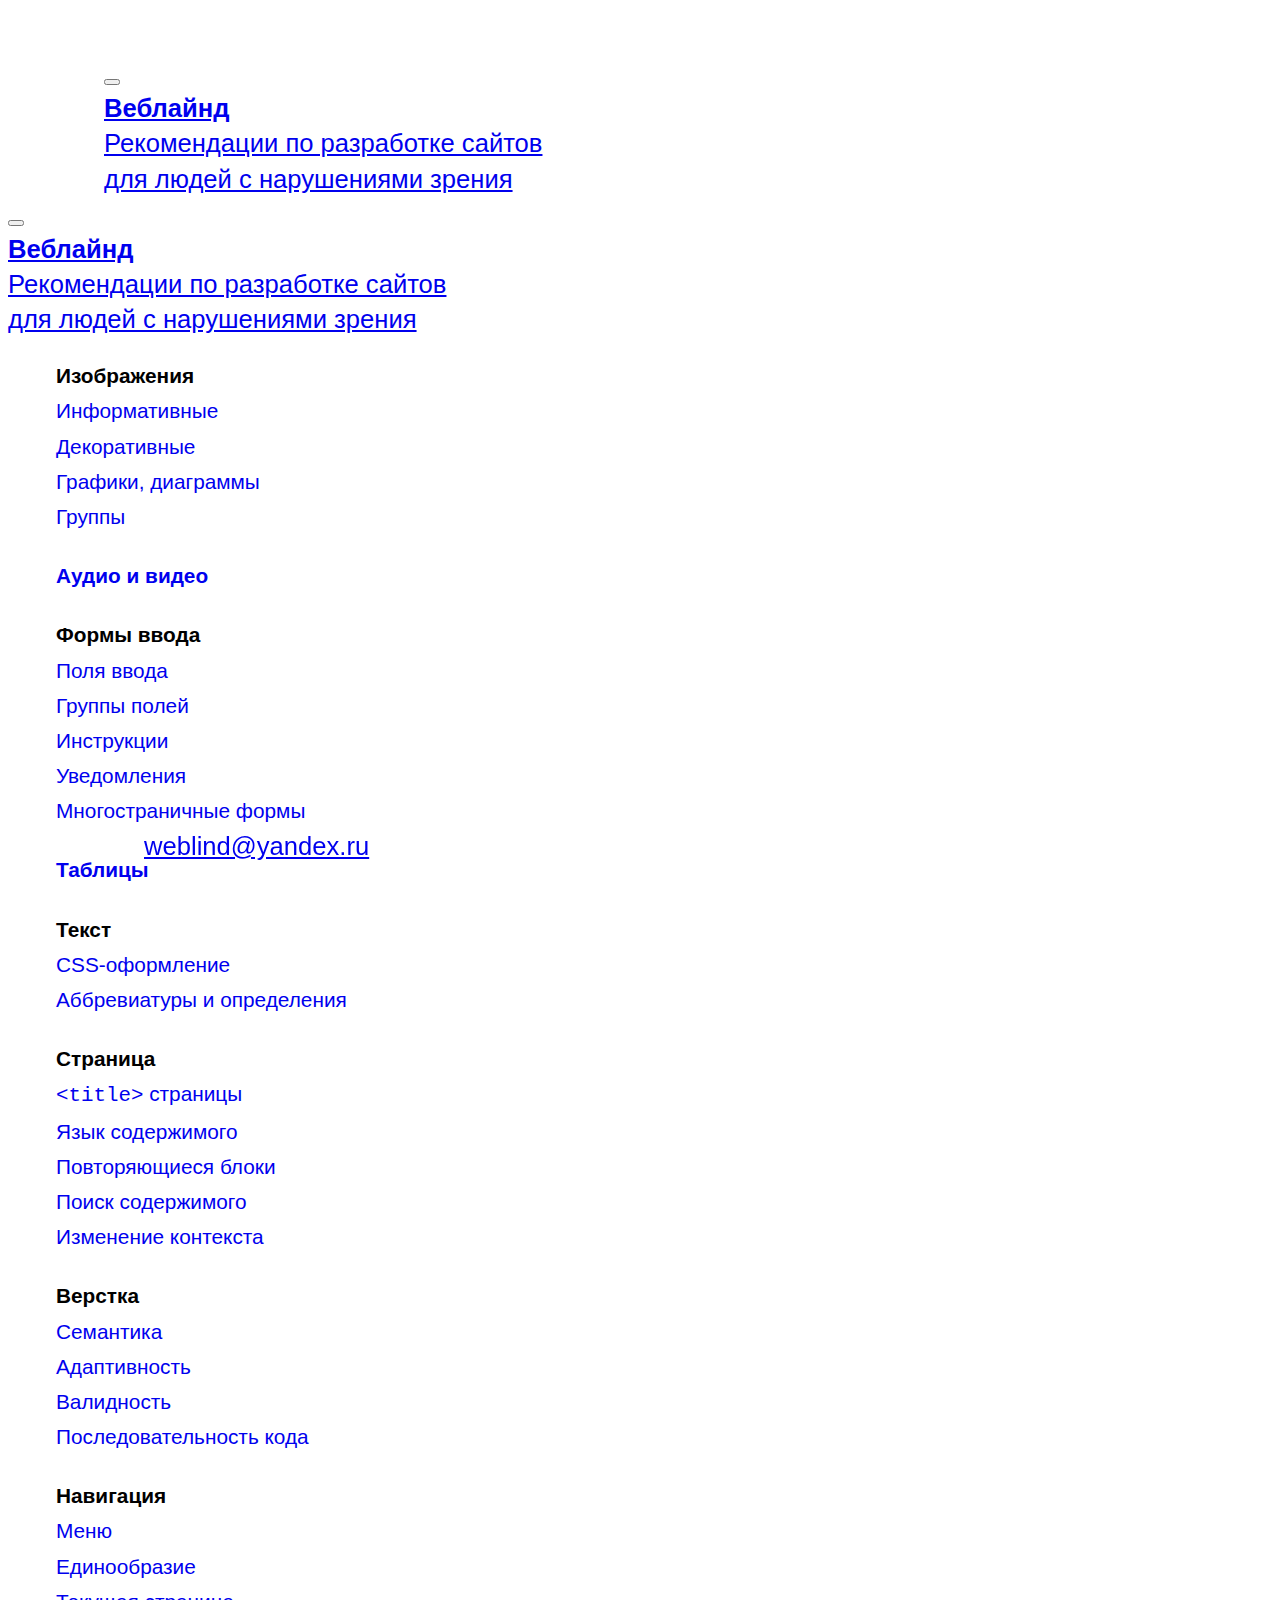
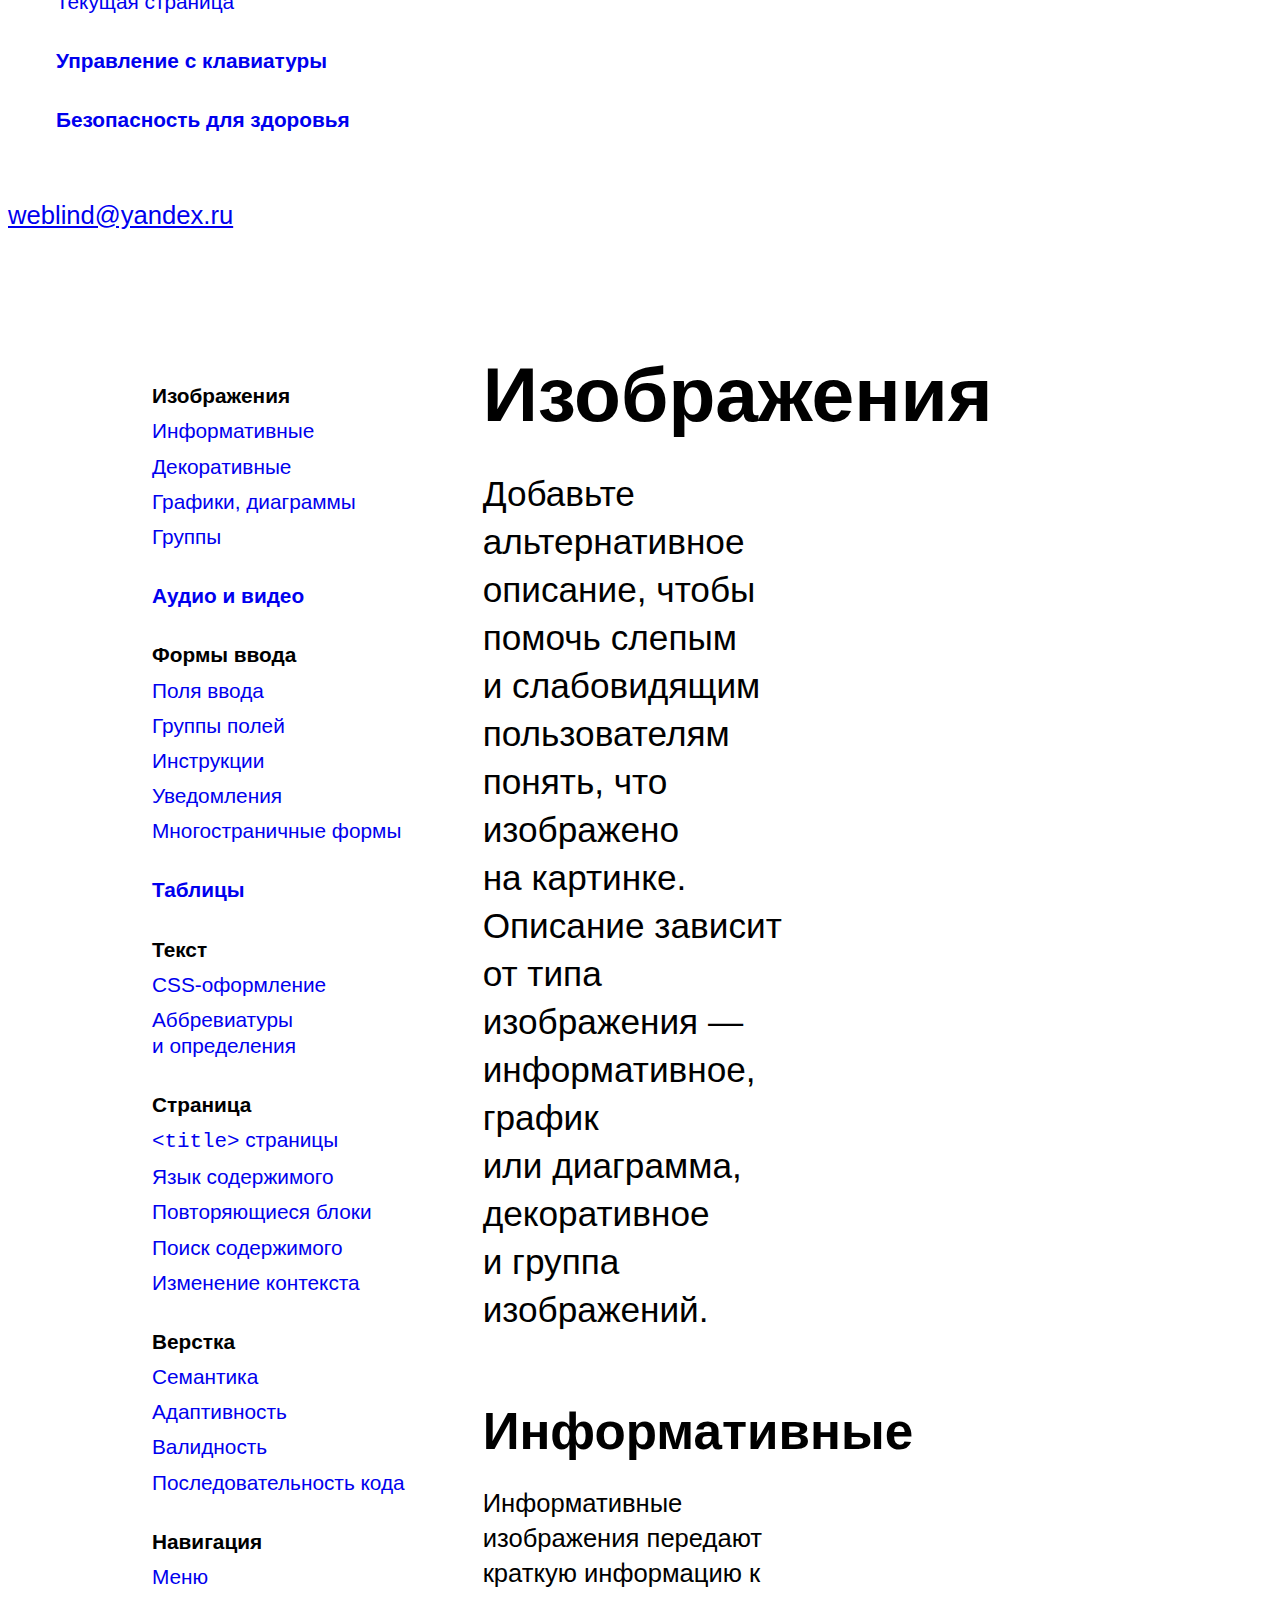
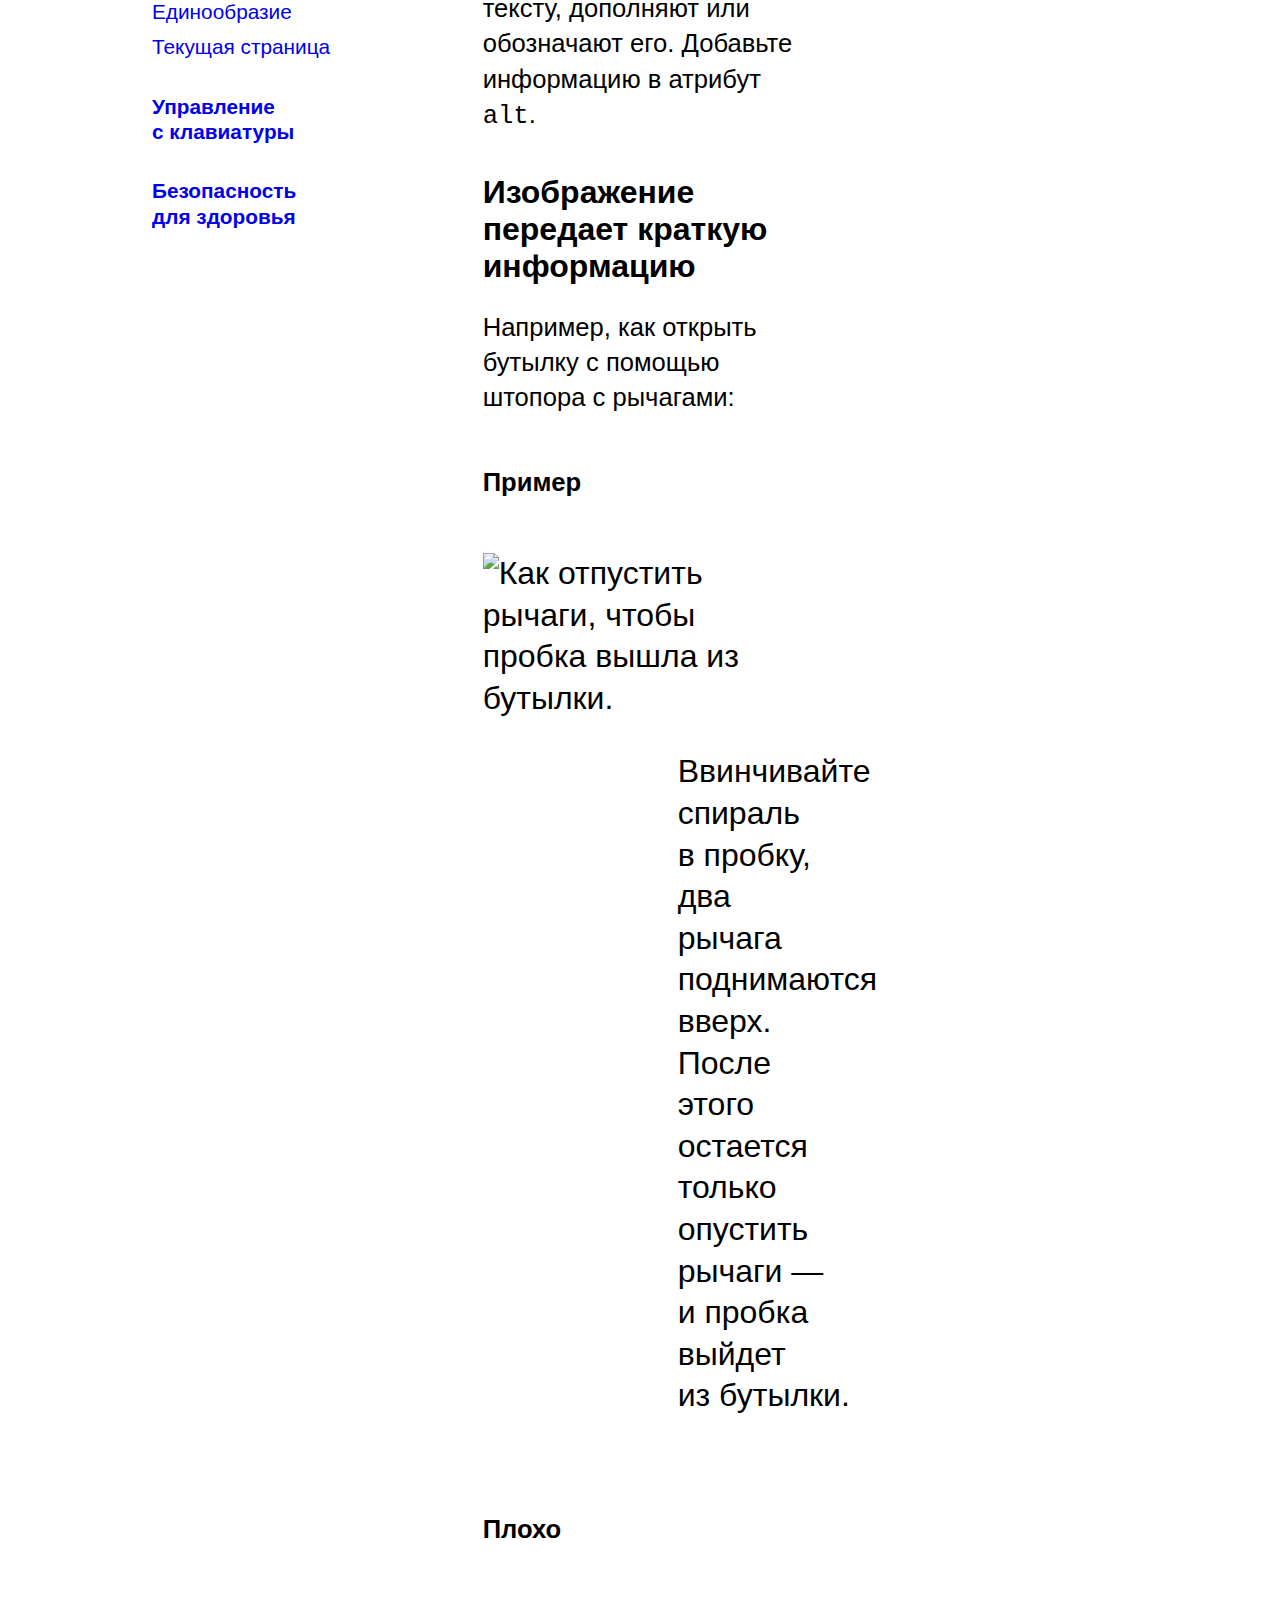
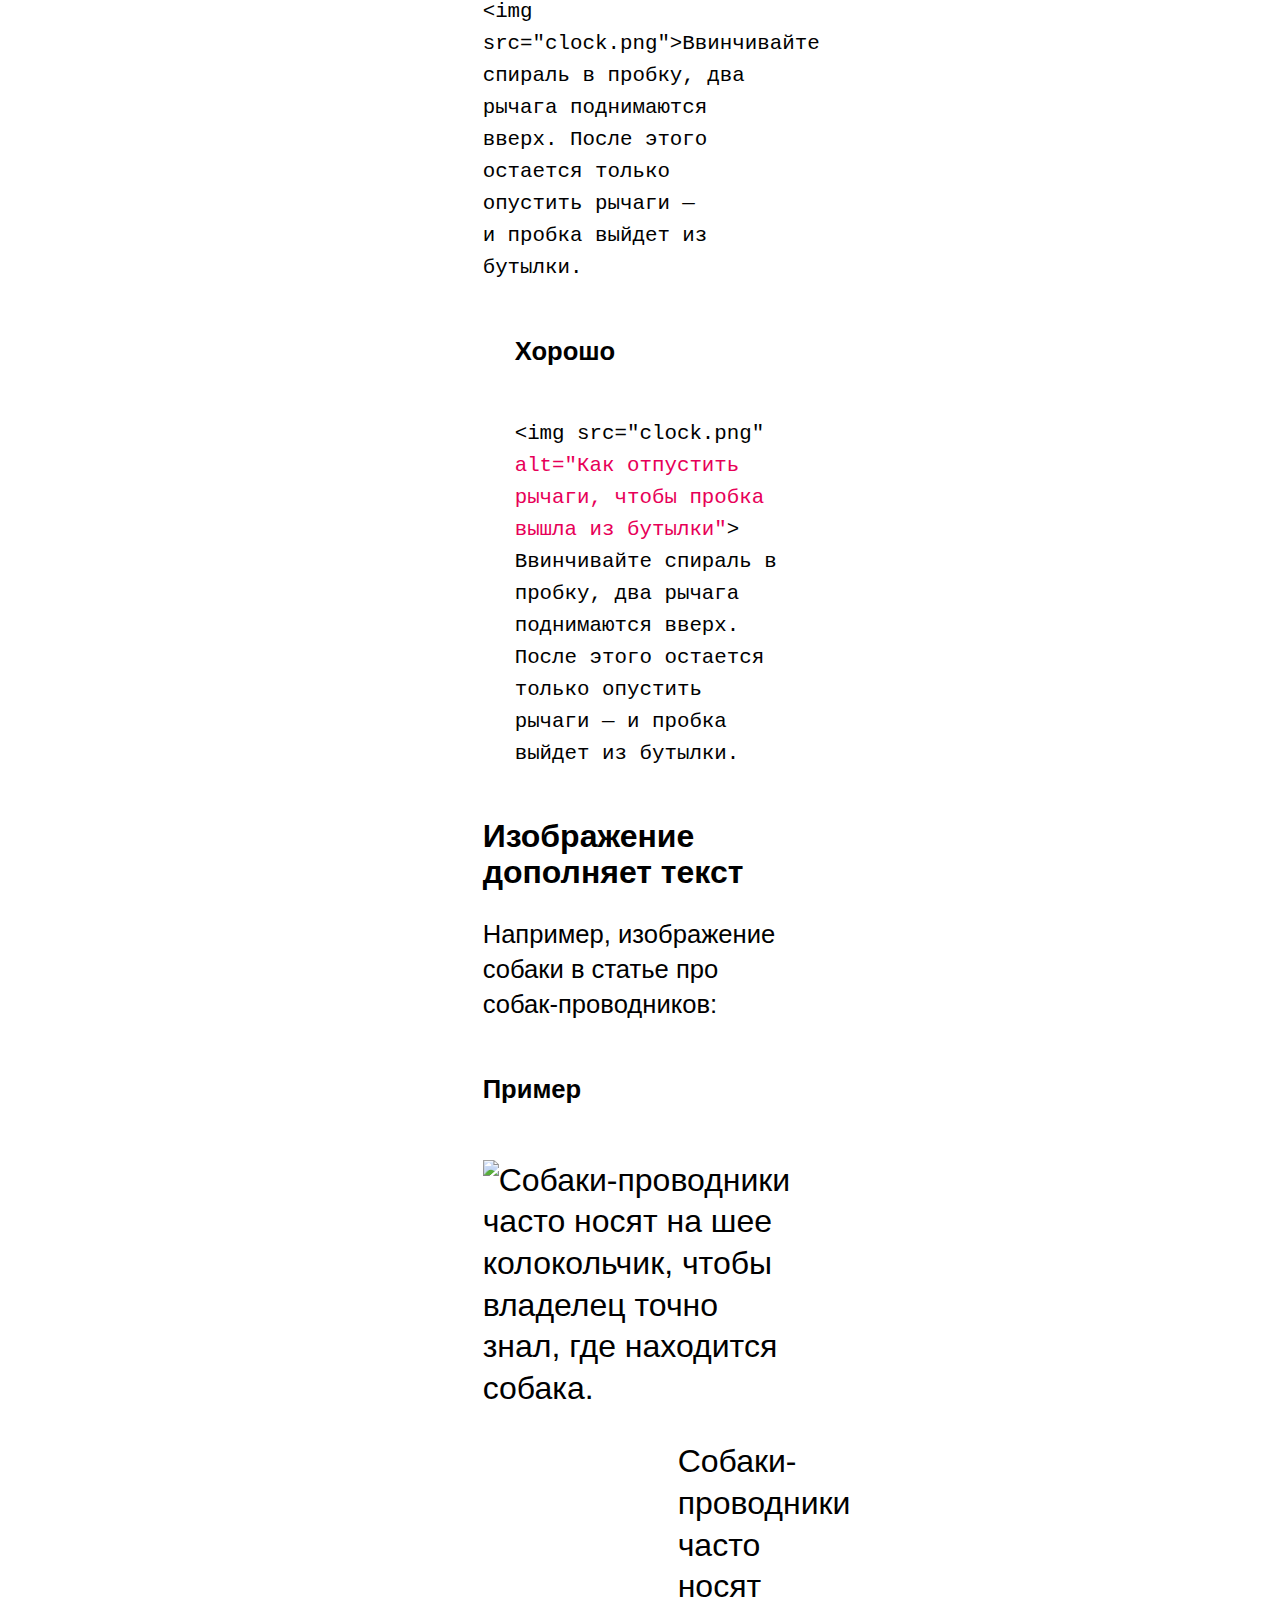
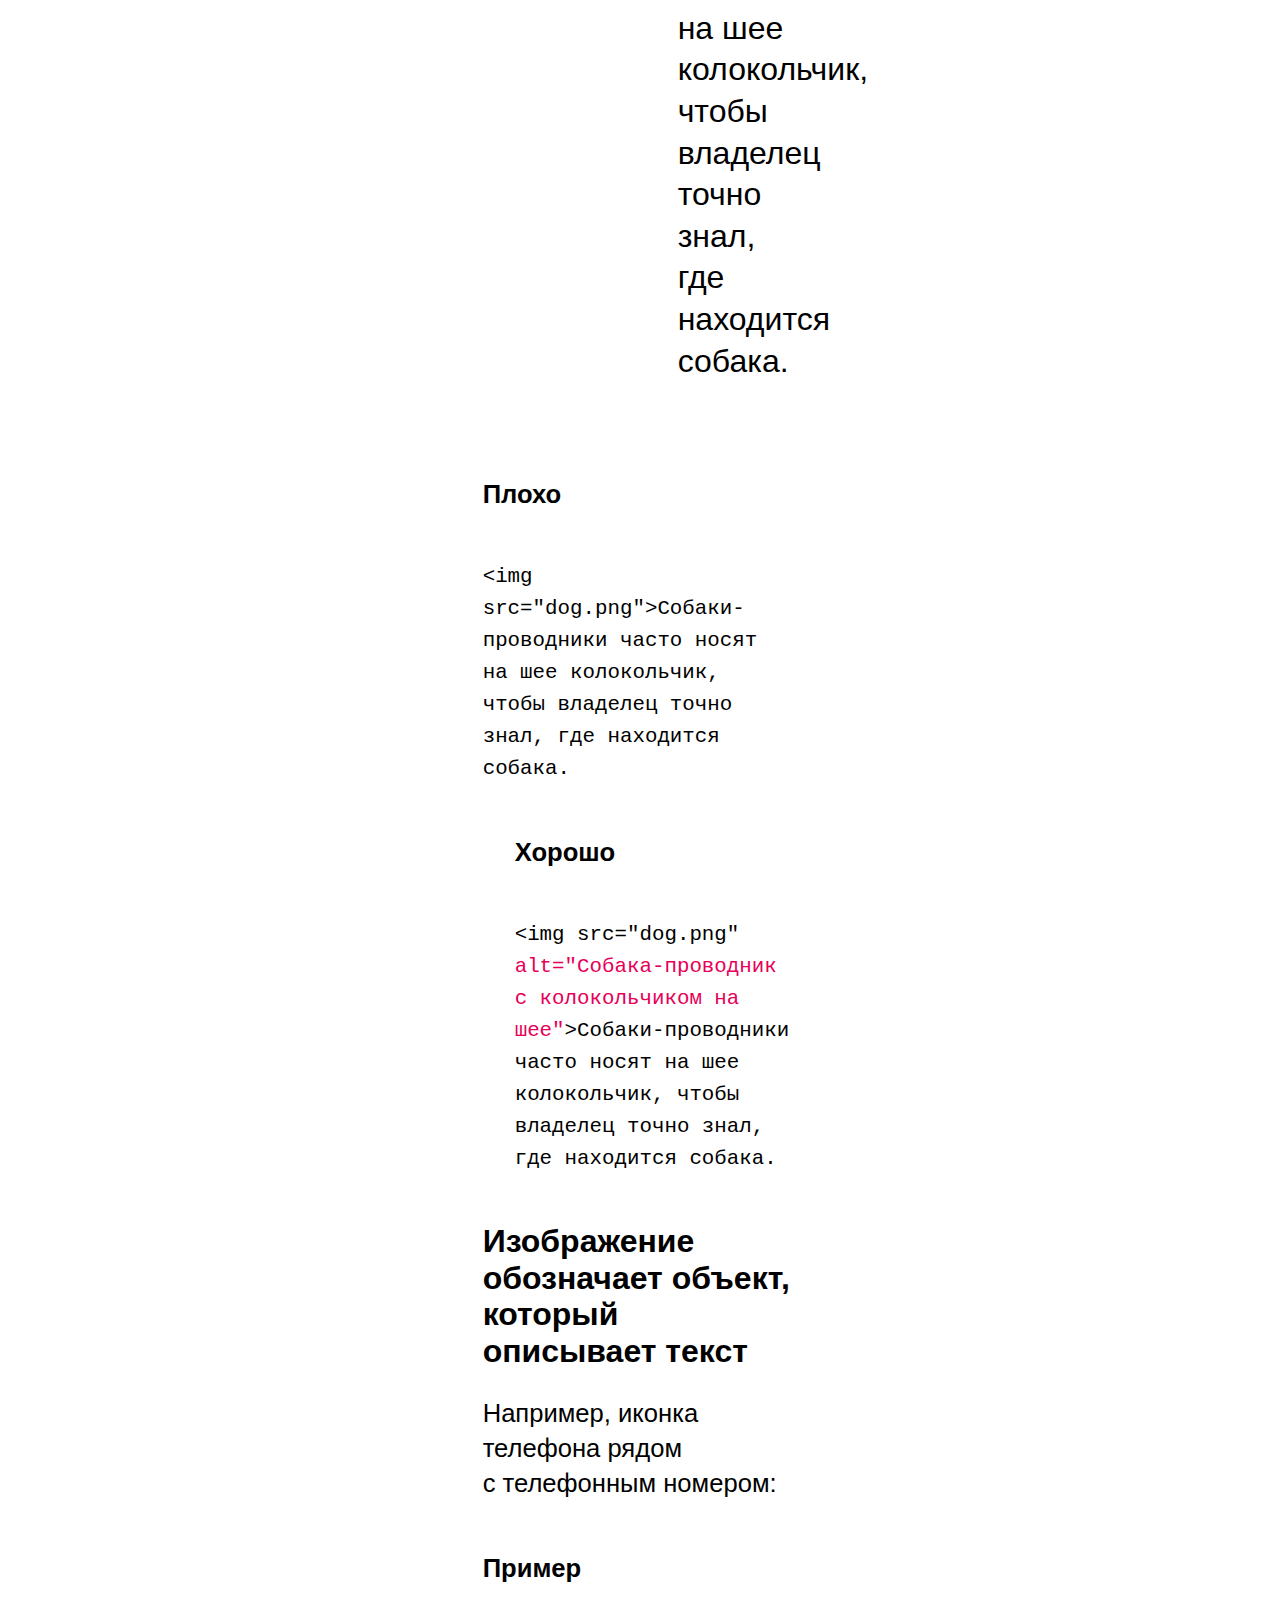
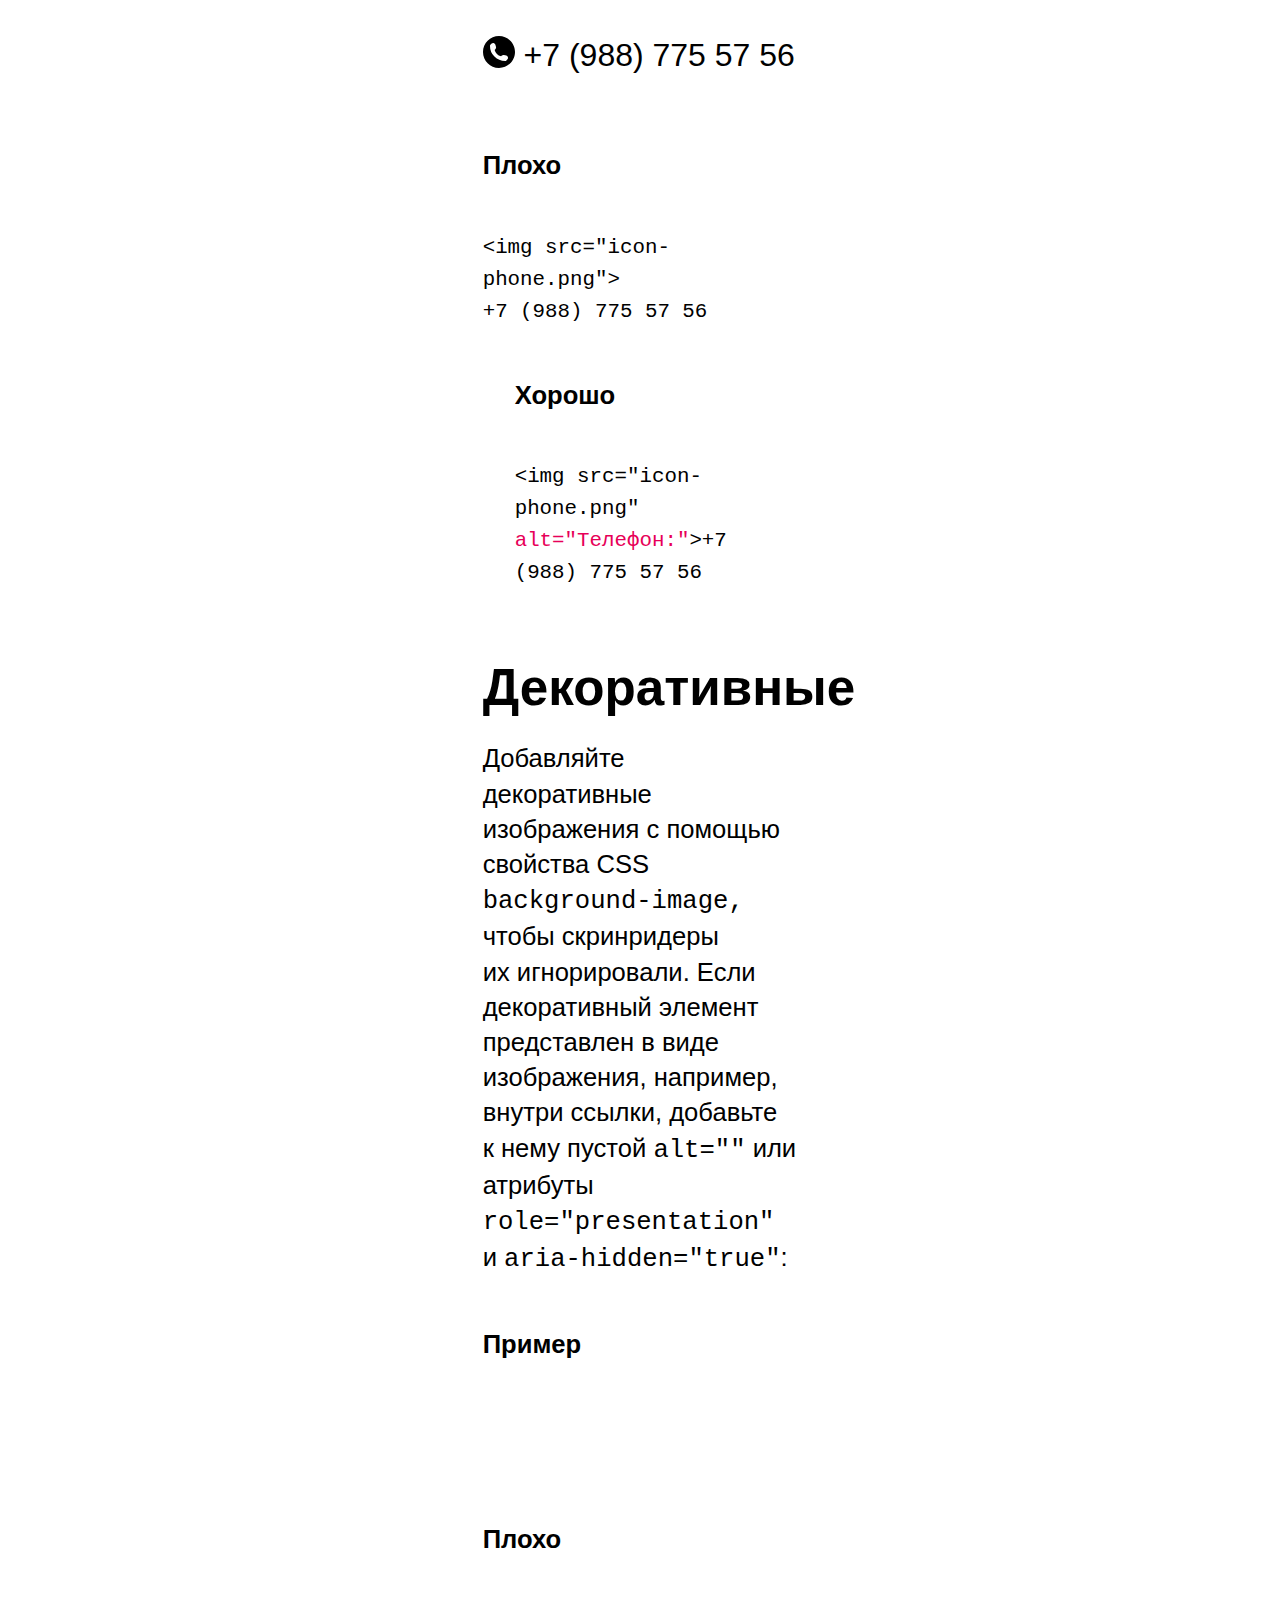
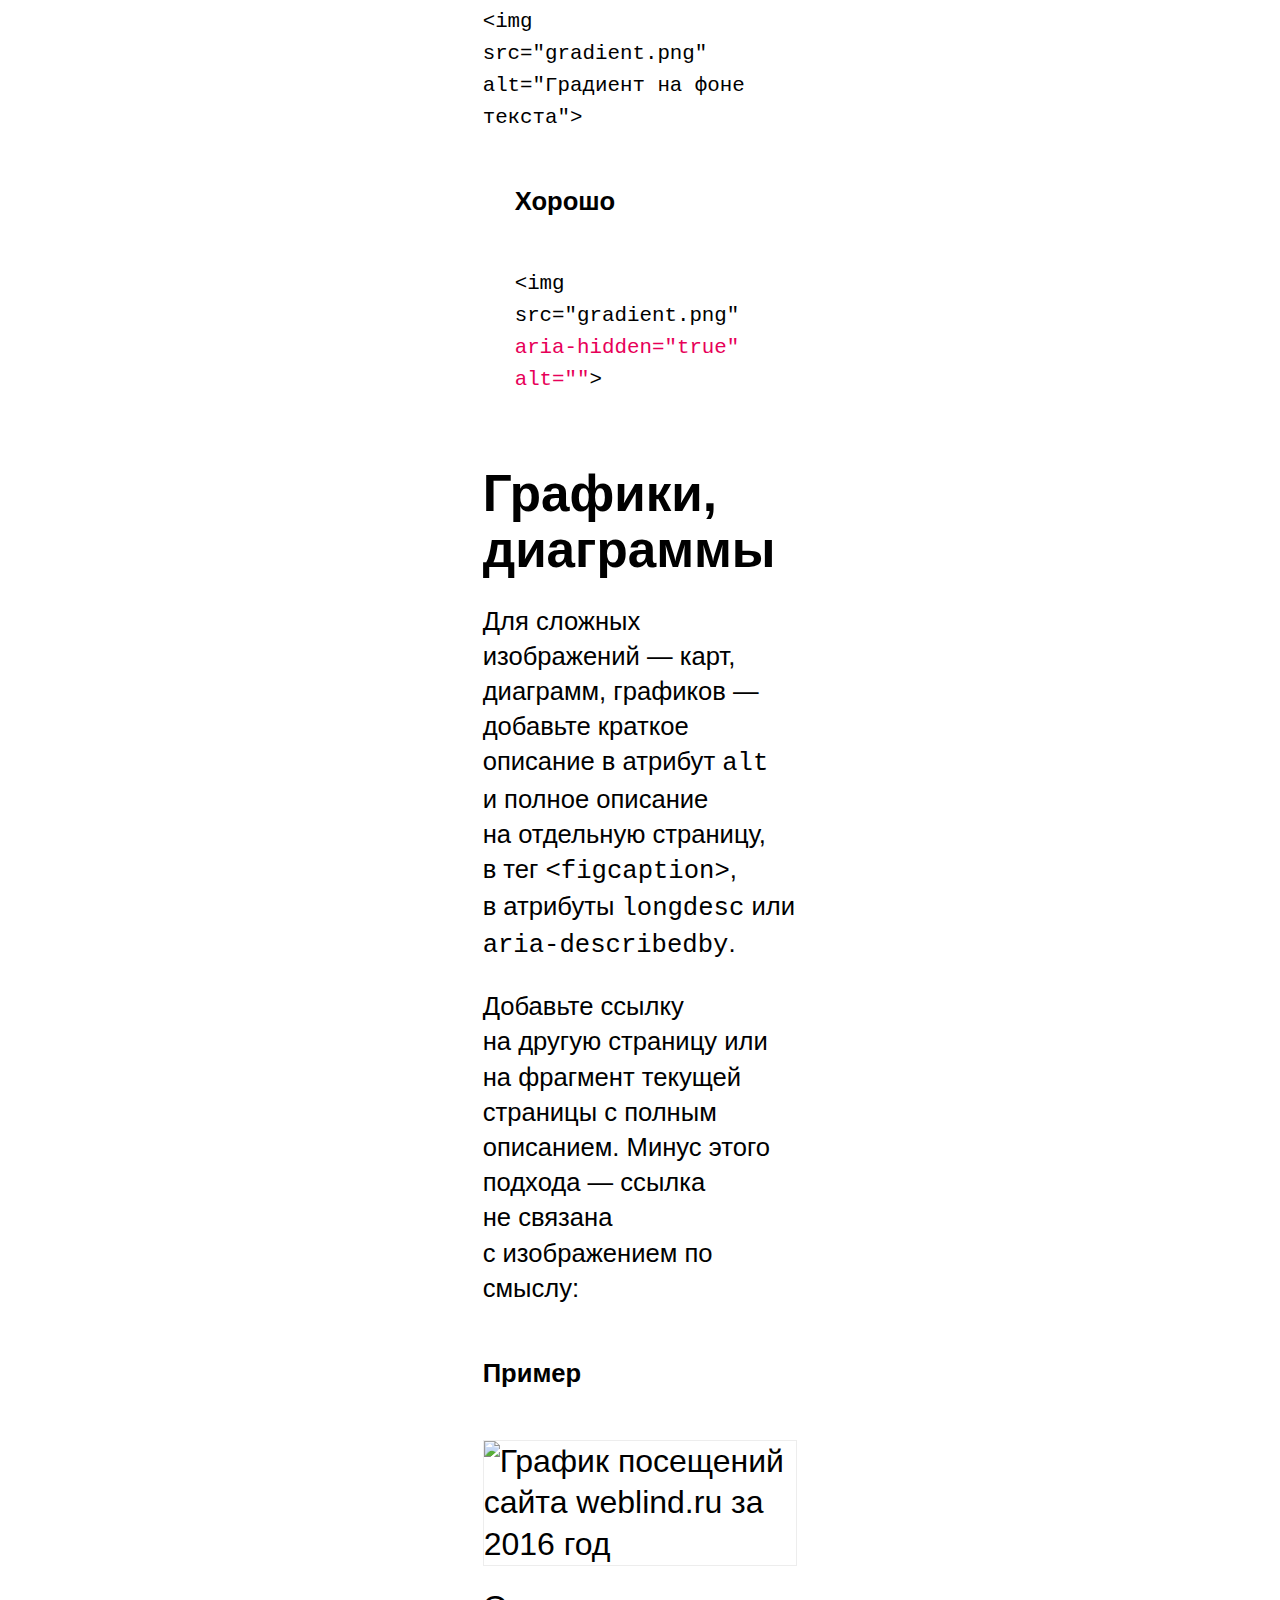
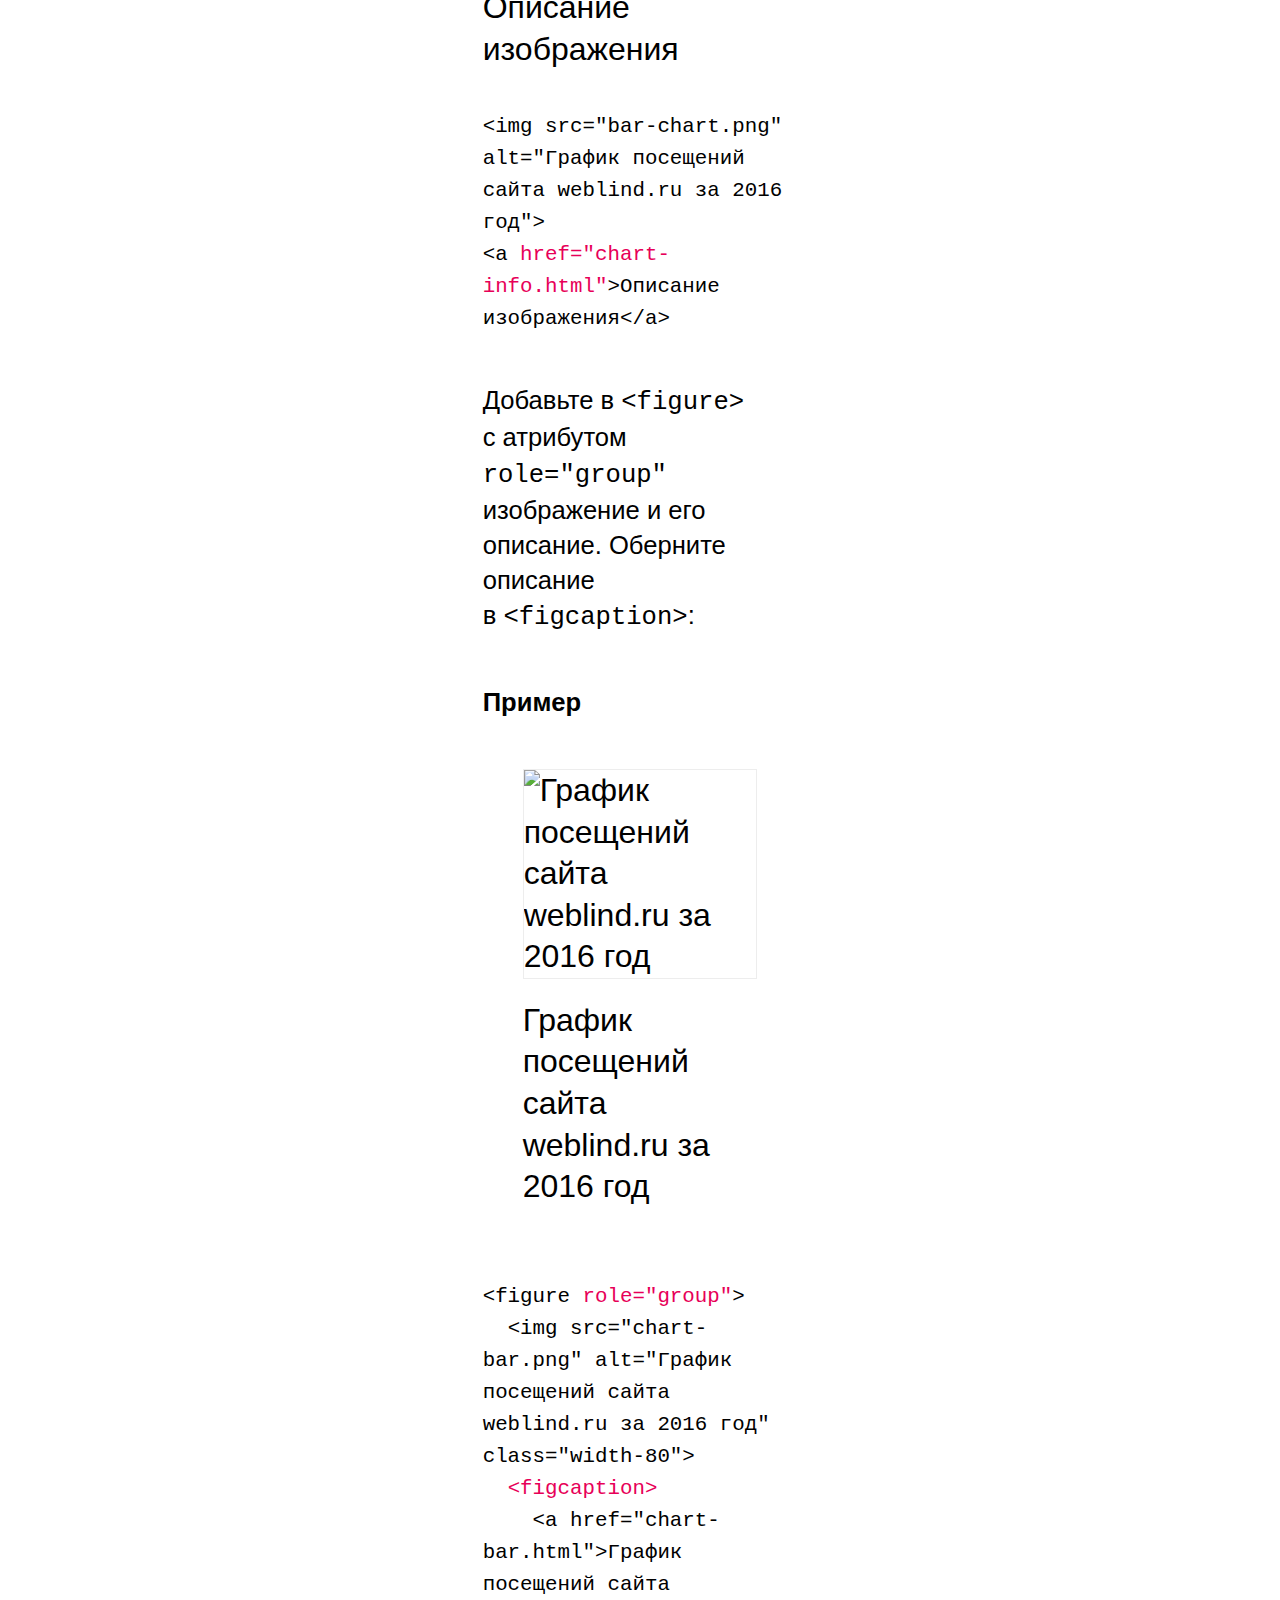
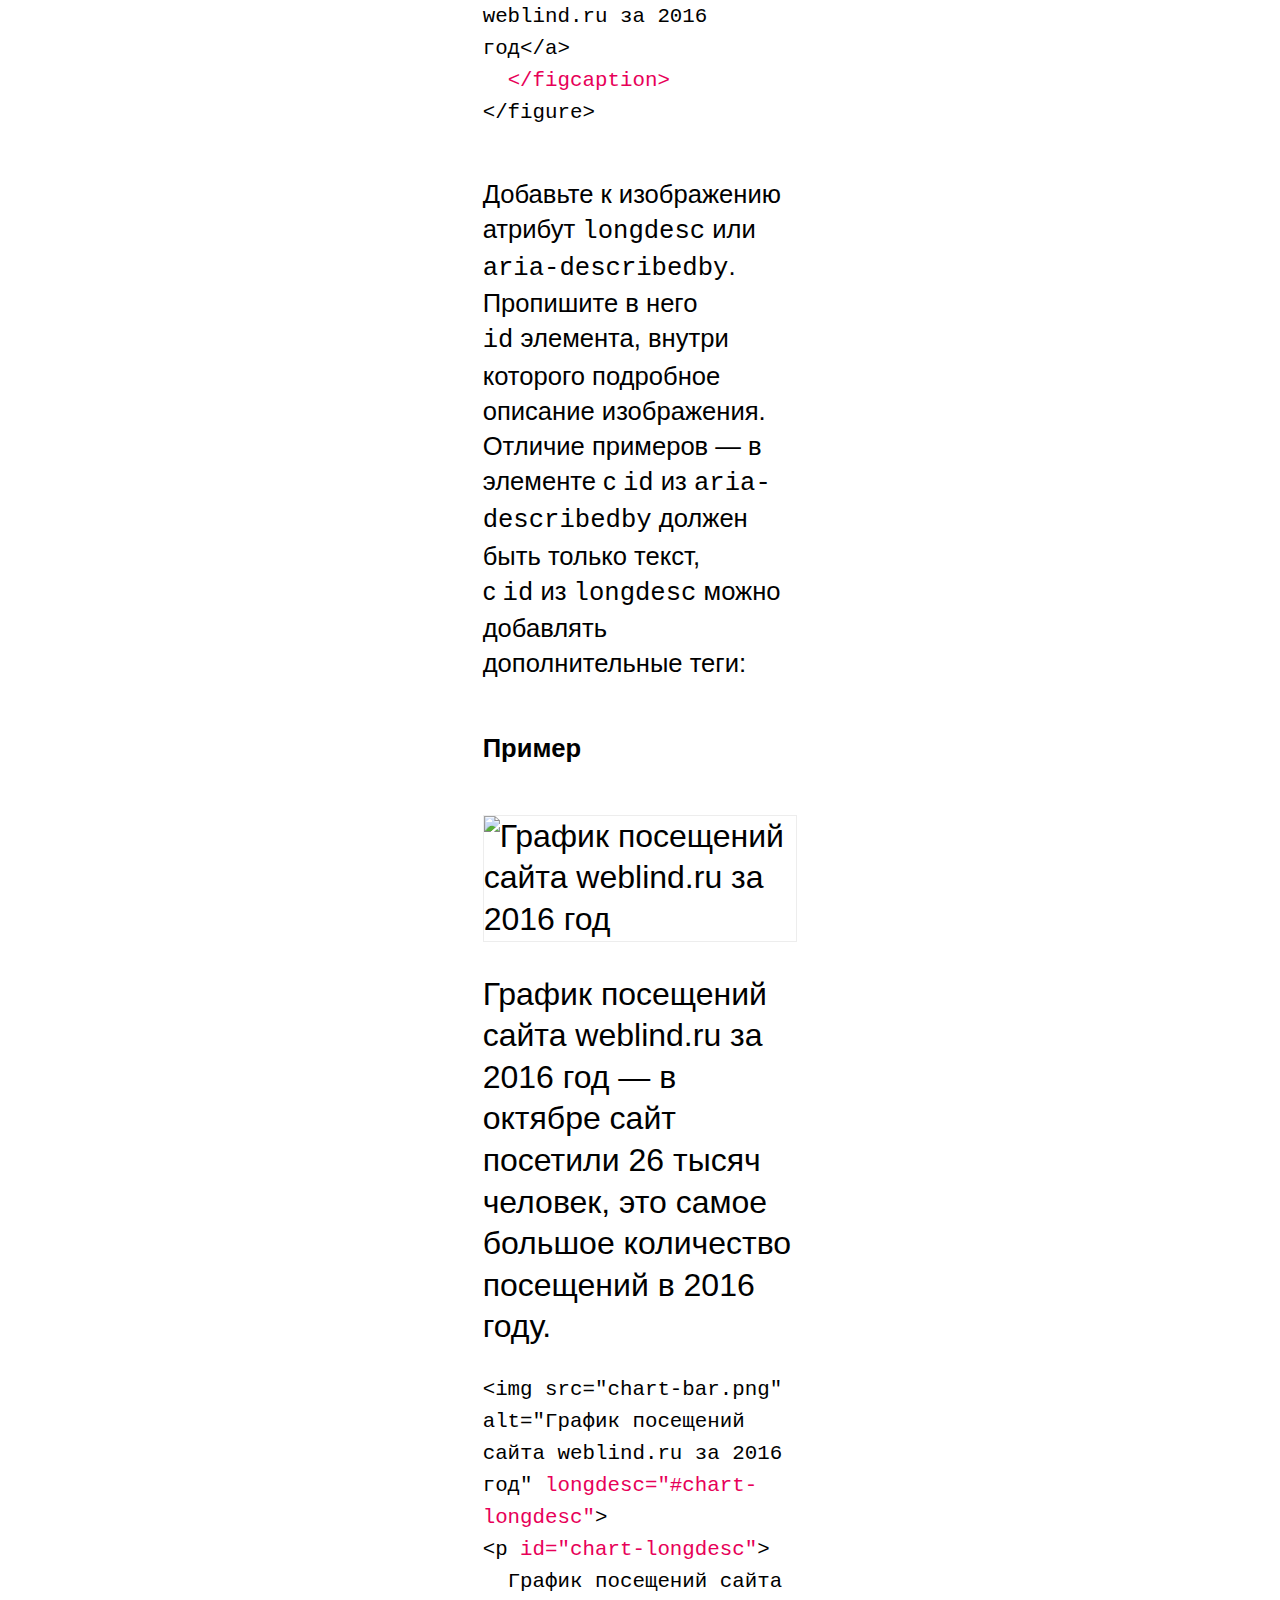
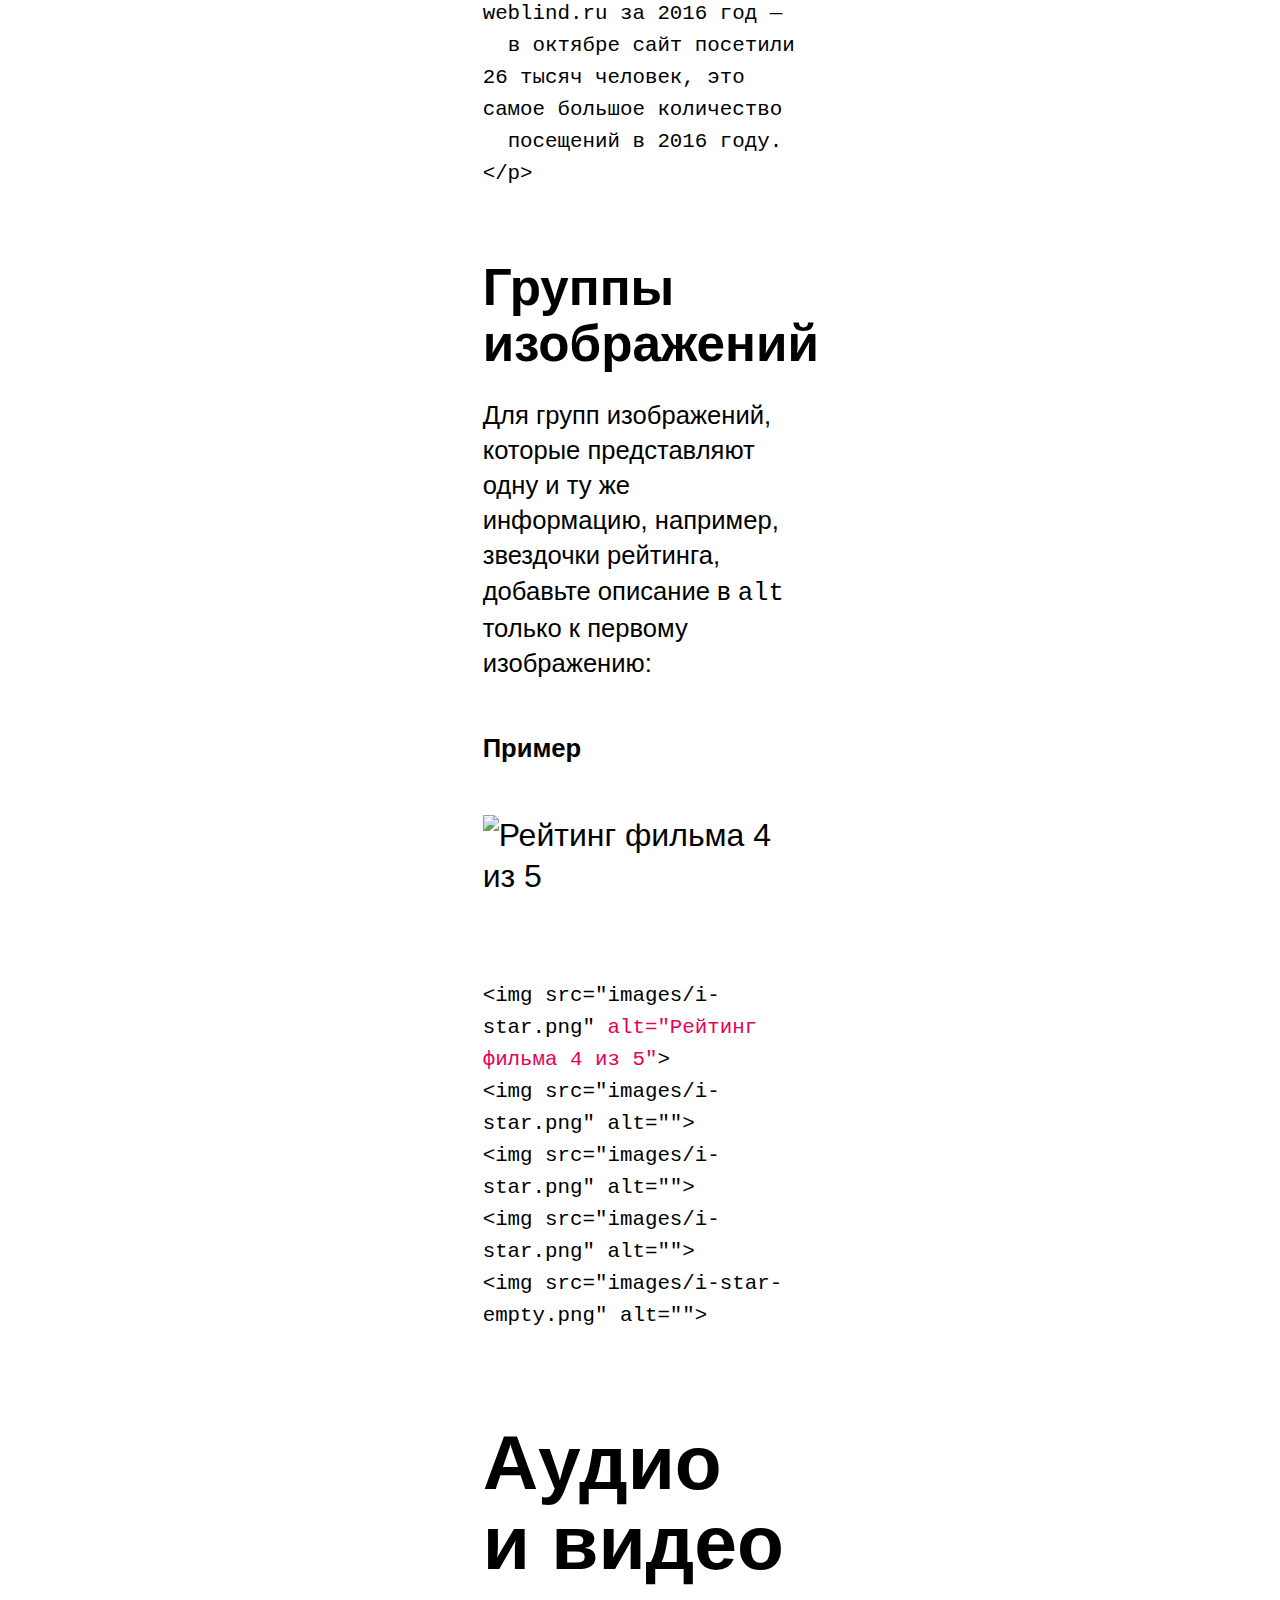
==== commit bea9b78f: "Merge branch 'master' into issues25" ====
--- a/src/inner.html
+++ b/src/inner.html
@@ -31,620 +31,731 @@
 </head>
 
 <body>
-<div class="content-wrap">
-  <header class="site-header">
-    <button class="mobile-menu-btn" type="button" aria-controls="mobile-menu">
-      <span class="mobile-menu-btn__open" aria-label="Открыть меню"></span>
-      <span class="mobile-menu-btn__close" aria-label="Закрыть меню"></span>
-    </button>
-
-    <div class="sidebar mobile-menu-box">
-      <div class="mobile-menu-wrap">
-        <a href="/" class="logo-link-text">
-          <strong>Веблайнд</strong>
-          <span class="font-light">
+  <div class="content">
+    <header>
+      <div class="wrapper cols">
+        <div class="col right">
+          <button class="open-menu-btn" type="button" aria-label="Меню" aria-controls="mobile-menu">
+            <span class="i-menu"></span>
+          </button>
+        </div>
+
+        <a href="/" class="logo-link">
+          <div class="col left logo logo-fixed js-logo-fixed">
+            <div class="logo-img padding-bottom-5"></div>
+          </div>
+        </a>
+
+        <a href="/" class="logo-link">
+          <div class="width-50 left col logo-text">
+            <div><strong>Веблайнд</strong></div>
+            <span class="font-light">
               Рекомендации по разработке сайтов<br>
               для людей с нарушениями зрения
             </span>
+          </div>
         </a>
 
-        <nav class="items" id="vertical-menu">
-          <ul class="menu-v">
-            <li class="level-1">
-              <a href="#image-content">
-                <strong>Изображения</strong>
-              </a>
-            </li>
-            <li class="level-1"><a href="#image-info">Информативные</a></li>
-            <li class="level-1"><a href="#image-decoration">Декоративные</a></li>
-            <li class="level-1"><a href="#image-graph">Графики, диаграммы</a></li>
-            <li class="level-1"><a href="#image-group">Группы</a></li>
-          </ul>
-
-          <ul class="menu-v">
-            <li class="level-1">
-              <a href="#media">
-                <strong>Аудио и видео</strong>
-              </a>
-            </li>
-          </ul>
-
-          <ul class="menu-v">
-            <li class="level-1">
-              <a href="#form-field"><strong>Формы ввода</strong></a>
-            </li>
-            <li class="level-1"><a href="#form-input">Поля ввода</a></li>
-            <li class="level-1"><a href="#form-group">Группы полей</a></li>
-            <li class="level-1"><a href="#form-label">Инструкции</a></li>
-            <li class="level-1"><a href="#form-valid">Уведомления</a></li>
-            <li class="level-1"><a href="#form-more">Многостраничные формы</a></li>
-          </ul>
-
-          <ul class="menu-v">
-            <li class="level-1">
-              <a href="#table">
-                <strong>Таблицы</strong>
-              </a>
-            </li>
-          </ul>
-
-          <ul class="menu-v">
-            <li class="level-1">
-              <a href="#text-css"><strong>Текст</strong></a>
-            </li>
-            <li class="level-1"><a href="#text-style">CSS-оформление</a></li>
-            <li class="level-1"><a href="#text-abbr">Аббревиатуры и определения</a></li>
-          </ul>
-
-          <ul class="menu-v">
-            <li class="level-1">
-              <a href="#page"><strong>Страница</strong></a>
-            </li>
-            <li class="level-1"><a href="#page-title"><code>&lt;title&gt;</code> страницы</a></li>
-            <li class="level-1"><a href="#page-language">Язык содержимого</a></li>
-            <li class="level-1"><a href="#page-block">Повторяющиеся блоки</a></li>
-            <li class="level-1"><a href="#page-search">Поиск содержимого</a></li>
-            <li class="level-1"><a href="#page-context">Изменение контекста</a></li>
-          </ul>
-
-          <ul class="menu-v">
-            <li class="level-1">
-              <a href="#html-makeup"><strong>Верстка</strong></a>
-            </li>
-            <li class="level-1"><a href="#html-semantic">Семантика</a></li>
-            <li class="level-1"><a href="#html-scale">Адаптивность</a></li>
-            <li class="level-1"><a href="#html-valid">Валидность</a></li>
-            <li class="level-1"><a href="#html-sequence">Последовательность кода</a></li>
-          </ul>
-
-          <ul class="menu-v">
-            <li class="level-1">
-              <a href="#nav-nav"><strong>Навигация</strong></a>
-            </li>
-            <li class="level-1"><a href="#nav-menu">Меню</a></li>
-            <li class="level-1"><a href="#nav-uniformity">Единообразие</a></li>
-            <li class="level-1"><a href="#nav-current">Текущая страница</a></li>
-          </ul>
-
-          <ul class="menu-v">
-            <li class="level-1">
-              <a href="#parent-keyboard">
-                <strong>Управление с клавиатуры</strong>
-              </a>
-            </li>
-          </ul>
-
-          <ul class="menu-v padding-bottom-20">
-            <li class="level-1">
-              <a href="#health">
-                <strong>Безопасность для здоровья</strong>
-              </a>
-            </li>
-          </ul>
-
-          <div class="right mobile-menu-link font-light">
-            <a href="mailto:weblind@yandex.ru">weblind@yandex.ru</a>
+        <div class="clear"></div>
+
+        <div class="col link-fixed js-link-fixed xm-none">
+          <nav>
+            <ul class="menu-h">
+              <li class="level-1">
+                <span><a href="mailto:weblind@yandex.ru" class="font-light">weblind@yandex.ru</a></span>
+              </li>
+            </ul>
+          </nav>
+        </div>
+      </div>
+
+      <div class="mobile-menu-box close">
+        <button class="close-menu-btn" type="button" aria-label="Закрыть меню" aria-controls="mobile-menu">
+          <span class="i-close"></span>
+        </button>
+        <div class="mobile-menu-wrap">
+
+          <div class="mobile-menu">
+            <a href="/" class="menu-logo block-inline">
+              <div><strong>Веблайнд</strong></div>
+            <span class="font-light">
+              Рекомендации по разработке сайтов<br>
+              для людей с нарушениями зрения
+            </span>
+            </a>
+
+            <nav class="items" id="mobile-menu">
+              <ul class="menu-v">
+                <li class="level-1">
+                  <span><strong>Изображения</strong></span>
+                </li>
+                <li class="level-1"><a href="#image-content" data-id="offset-60"><span>Информативные</span></a></li>
+                <li class="level-1"><a href="#image-decoration"><span>Декоративные</span></a></li>
+                <li class="level-1"><a href="#image-graph"><span>Графики, диаграммы</span></a></li>
+                <li class="level-1"><a href="#image-group"><span>Группы</span></a></li>
+              </ul>
+
+              <ul class="menu-v">
+                <li class="level-1">
+                  <a href="#media" data-id="offset-60"><strong>Аудио и видео</strong></a>
+                </li>
+              </ul>
+
+              <ul class="menu-v">
+                <li class="level-1">
+                  <span><strong>Формы ввода</strong></span>
+                </li>
+                <li class="level-1"><a href="#form-field" data-id="offset-60"><span>Поля ввода</span></a></li>
+                <li class="level-1"><a href="#form-group"><span>Группы полей</span></a></li>
+                <li class="level-1"><a href="#form-label"><span>Инструкции</span></a></li>
+                <li class="level-1"><a href="#form-valid"><span>Уведомления</span></a></li>
+                <li class="level-1"><a href="#form-more"><span>Многостраничные формы</span></a></li>
+              </ul>
+
+              <ul class="menu-v">
+                <li class="level-1">
+                  <a href="#table" data-id="offset-60"><strong>Таблицы</strong></a>
+                </li>
+              </ul>
+
+              <ul class="menu-v">
+                <li class="level-1">
+                  <span><strong>Текст</strong></span>
+                </li>
+                <li class="level-1"><a href="#text-css" data-id="offset-60"><span>CSS-оформление</span></a></li>
+                <li class="level-1"><a href="#text-abbr"><span>Аббревиатуры и определения</span></a></li>
+              </ul>
+
+              <ul class="menu-v">
+                <li class="level-1">
+                  <span><strong>Страница</strong></span>
+                </li>
+                <li class="level-1"><a href="#page-title" data-id="offset-60"><span><code>&lt;title&gt;</code> страницы</span></a></li>
+                <li class="level-1"><a href="#page-language"><span>Язык содержимого</span></a></li>
+                <li class="level-1"><a href="#page-block"><span>Повторяющиеся блоки</span></a></li>
+                <li class="level-1"><a href="#page-search"><span>Поиск содержимого</span></a></li>
+                <li class="level-1"><a href="#page-context"><span>Изменение контекста</span></a></li>
+              </ul>
+
+              <ul class="menu-v">
+                <li class="level-1" data-id="offset-60">
+                  <span><strong>Верстка</strong></span>
+                </li>
+                <li class="level-1"><a href="#html-semantic" data-id="offset-60"><span>Семантика</span></a></li>
+                <li class="level-1"><a href="#html-scale"><span>Адаптивность</span></a></li>
+                <li class="level-1"><a href="#html-valid"><span>Валидность</span></a></li>
+                <li class="level-1"><a href="#html-sequence"><span>Последовательность кода</span></a></li>
+              </ul>
+
+              <ul class="menu-v">
+                <li class="level-1">
+                  <span><strong>Навигация</strong></span>
+                </li>
+                <li class="level-1"><a href="#nav-menu" data-id="offset-60"><span>Меню</span></a></li>
+                <li class="level-1"><a href="#nav-uniformity"><span>Единообразие</span></a></li>
+                <li class="level-1"><a href="#nav-current"><span>Текущая страница</span></a></li>
+              </ul>
+
+              <ul class="menu-v">
+                <li class="level-1">
+                  <a href="#keyboard" data-id="offset-60"><strong>Управление с клавиатуры</strong></a>
+                </li>
+              </ul>
+
+              <ul class="menu-v padding-bottom-20">
+                <li class="level-1">
+                  <a href="#health" data-id="offset-60"><strong>Безопасность для здоровья</strong></a>
+                </li>
+              </ul>
+
+              <div class="right mobile-menu-link font-light">
+                <a href="mailto:weblind@yandex.ru">weblind@yandex.ru</a>
+              </div>
+              <div class="clear"></div>
+            </nav>
           </div>
-        </nav>
+        </div>
       </div>
-
-      <!--<div class="col link-fixed js-link-fixed xm-none">-->
-      <!--<nav>-->
-      <!--<ul class="menu-h">-->
-      <!--<li class="level-1">-->
-      <!--<span><a href="mailto:weblind@yandex.ru" class="font-light">weblind@yandex.ru</a></span>-->
-      <!--</li>-->
-      <!--</ul>-->
-      <!--</nav>-->
-      <!--</div>-->
-    </div>
-  </header>
-
-  <div class="site-main" id="site-main">
-    <a href="/" class="sticky-logo">
-      <div class="logo-img"></div>
-    </a>
-    <main class="main-content">
-      <!-- Изображения -->
-      <div class="parent-box" id="parent-image">
-
-        <div class="sticky-title js-sticky-title xs-none xl-none">
-          Изображения
-        </div>
-
-        <div id="image-content">
-          <h2 class="none-margin-top xm-none title-link"><a href="#image-content">Изображения</a></h2>
-
-          <p class="intro-text">
-            Добавьте альтернативное описание, чтобы помочь слепым и слабовидящим пользователям понять, что
-            изображено на картинке.
-            Описание зависит от типа изображения — информативное, график
-            или диаграмма, декоративное и группа изображений.
-          </p>
-
+    </header>
+
+    <main>
+      <div class="wrapper">
+        <div class="table-layout cols">
           <div>
-            <div id="image-info">
-              <h3 class="title-link"><a href="#image-info">Информативные</a></h3>
-              <p>
-                Информативные изображения передают краткую информацию к тексту, дополняют или обозначают его.
-                Добавьте информацию в атрибут <code>alt</code>.
-              </p>
+            <div class="sidebar width-25 col js-sidebar-fixed-container" id="sidebar">
+              <div class="sidebar-fixed js-sidebar-fixed">
+
+                <div class="sidebar-scroll">
+                  <nav class="items" id="vertical-menu">
+                    <ul class="menu-v">
+                      <li class="level-1">
+                        <span><strong>Изображения</strong></span>
+                      </li>
+                      <li class="level-1"><a href="#image-content"><span>Информативные</span></a></li>
+                      <li class="level-1"><a href="#image-decoration"><span>Декоративные</span></a></li>
+                      <li class="level-1"><a href="#image-graph"><span>Графики, диаграммы</span></a></li>
+                      <li class="level-1"><a href="#image-group"><span>Группы</span></a></li>
+                    </ul>
+
+                    <ul class="menu-v">
+                      <li class="level-1">
+                        <a href="#media"><strong>Аудио и видео</strong></a>
+                      </li>
+                    </ul>
+
+                    <ul class="menu-v">
+                      <li class="level-1">
+                        <span><strong>Формы ввода</strong></span>
+                      </li>
+                      <li class="level-1"><a href="#form-field"><span>Поля ввода</span></a></li>
+                      <li class="level-1"><a href="#form-group"><span>Группы полей</span></a></li>
+                      <li class="level-1"><a href="#form-label"><span>Инструкции</span></a></li>
+                      <li class="level-1"><a href="#form-valid"><span>Уведомления</span></a></li>
+                      <li class="level-1"><a href="#form-more"><span>Многостраничные формы</span></a></li>
+                    </ul>
+
+                    <ul class="menu-v">
+                      <li class="level-1">
+                        <a href="#table"><strong>Таблицы</strong></a>
+                      </li>
+                    </ul>
+
+                    <ul class="menu-v">
+                      <li class="level-1">
+                        <span><strong>Текст</strong></span>
+                      </li>
+                      <li class="level-1"><a href="#text-css"><span>CSS-оформление</span></a></li>
+                      <li class="level-1"><a href="#text-abbr"><span>Аббревиатуры и определения</span></a></li>
+                    </ul>
+
+                    <ul class="menu-v">
+                      <li class="level-1">
+                        <span><strong>Страница</strong></span>
+                      </li>
+                      <li class="level-1"><a href="#page-title"><span><code>&lt;title&gt;</code> страницы</span></a></li>
+                      <li class="level-1"><a href="#page-language"><span>Язык содержимого</span></a></li>
+                      <li class="level-1"><a href="#page-block"><span>Повторяющиеся блоки</span></a></li>
+                      <li class="level-1"><a href="#page-search"><span>Поиск содержимого</span></a></li>
+                      <li class="level-1"><a href="#page-context"><span>Изменение контекста</span></a></li>
+                    </ul>
+
+                    <ul class="menu-v">
+                      <li class="level-1">
+                        <span><strong>Верстка</strong></span>
+                      </li>
+                      <li class="level-1"><a href="#html-semantic"><span>Семантика</span></a></li>
+                      <li class="level-1"><a href="#html-scale"><span>Адаптивность</span></a></li>
+                      <li class="level-1"><a href="#html-valid"><span>Валидность</span></a></li>
+                      <li class="level-1"><a href="#html-sequence"><span>Последовательность кода</span></a></li>
+                    </ul>
+
+                    <ul class="menu-v">
+                      <li class="level-1">
+                        <span><strong>Навигация</strong></span>
+                      </li>
+                      <li class="level-1"><a href="#nav-menu"><span>Меню</span></a></li>
+                      <li class="level-1"><a href="#nav-uniformity"><span>Единообразие</span></a></li>
+                      <li class="level-1"><a href="#nav-current"><span>Текущая страница</span></a></li>
+                    </ul>
+
+                    <ul class="menu-v">
+                      <li class="level-1">
+                        <a href="#keyboard"><strong>Управление с клавиатуры</strong></a>
+                      </li>
+                    </ul>
+
+                    <ul class="menu-v">
+                      <li class="level-1">
+                        <a href="#health"><strong>Безопасность для здоровья</strong></a>
+                      </li>
+                    </ul>
+                  </nav>
+                </div>
+
+              </div>
             </div>
 
-            <!-- Изображение передает краткую информацию -->
-            <div>
-              <h4>Изображение передает краткую информацию</h4>
-              <p>
-                Например, как открыть бутылку с помощью штопора с рычагами:
-              </p>
-
-              <div class="example">
-                <h5>Пример</h5>
-                <div class="padding-bottom-20">
-                  <img src="images/bottle.jpg" class="left xm-width-100" width="175px" style="margin-top: 4px;">
-
-                  <p class="example-image-text">Ввинчивайте спираль в пробку,
-                    два рычага поднимаются вверх. После
-                    этого остается только опустить рычаги —
-                    и пробка выйдет из бутылки.
-                  </p>
-
-                  <div class="clear"></div>
-                </div>
-
-                <div class="code-box">
-                  <div class="left width-50 ">
-                    <h5>Плохо</h5>
-                    <div>
-                      <pre class="pre-normal">&lt;img src="clock.png"&gt;Ввинчивайте спираль в пробку, два рычага поднимаются вверх. После этого остается только опустить рычаги — и пробка выйдет из бутылки.</code></pre>
-                    </div>
-                  </div>
-
-                  <div class="left width-50">
-                    <h5>Хорошо</h5>
-                    <pre class="pre-normal">&lt;img src="clock.png" <span class="example-select">alt="Как отпустить рычаги, чтобы пробка вышла из бутылки"</span>&gt; Ввинчивайте спираль в пробку, два рычага поднимаются вверх. После этого остается только опустить рычаги — и пробка выйдет из бутылки.</code></pre>
-                  </div>
-
-                  <div class="clear"></div>
-                </div>
-
-
-              </div>
-
-            </div>
-            <!-- END Изображение передает краткую информацию -->
-
-            <!-- Изображение дополняет текст -->
-            <div>
-              <h4>Изображение дополняет текст</h4>
-              <p>
-                Например, изображение собаки в статье про собак-проводников:
-              </p>
-
-              <div class="example">
-                <h5>Пример</h5>
-                <div class="padding-bottom-20">
-                  <img src="images/guide-dog.jpg" class="left xm-width-100" width="175px" style="margin-top: 4px;">
-
-                  <div class="example-image-text">
-                    <p>Собаки-проводники часто носят
-                      на шее колокольчик, чтобы
-                      владелец точно знал, где
-                      находится собака.</p>
-                  </div>
-                  <div class="clear"></div>
-                </div>
-
-                <div class="code-box">
-                  <div class="left width-50 ">
-                    <h5>Плохо</h5>
-                    <div>
-                      <pre><code>&lt;img src="dog.png"&gt;Собаки-проводники часто носят на шее колокольчик, чтобы владелец точно знал, где находится собака.</code></pre>
-                    </div>
-                  </div>
-
-                  <div class="left width-50">
-                    <h5>Хорошо</h5>
-                    <pre><code>&lt;img src="dog.png" <span class="example-select">alt="Собака-проводник с колокольчиком на шее"</span>&gt;Собаки-проводники часто носят на шее колокольчик, чтобы владелец точно знал, где находится собака.</code></pre>
-                  </div>
-
-                  <div class="clear"></div>
-                </div>
-
-
-              </div>
-
-            </div>
-            <!-- END Изображение дополняет текст -->
-
-            <!-- Изображение обозначает текст -->
-            <div>
-              <h4>Изображение обозначает объект, который описывает текст</h4>
-              <p>
-                Например, иконка телефона рядом с телефонным номером:
-              </p>
-
-              <div class="example">
-                <h5>Пример</h5>
-                <div class="padding-bottom-20">
+            <div class="content-box width-65 col items">
+              <main class="main-text">
+                <div>
+                  <!-- Изображения -->
+                  <div class="parent-box" id="parent-image">
+
+                    <div class="sticky-title js-sticky-title xs-none xl-none">
+                      Изображения
+                    </div>
+
+                    <div id="image-content">
+                      <h2 class="none-margin-top xm-none">Изображения</h2>
+
+                      <p class="intro-text">
+                        Добавьте альтернативное описание, чтобы помочь слепым и слабовидящим пользователям понять, что изображено на картинке.
+                        Описание зависит от типа изображения — информативное, график
+                        или диаграмма, декоративное и группа изображений.
+                      </p>
+
+                      <div>
+                        <div>
+                          <h3>Информативные</h3>
+                          <p>
+                            Информативные изображения передают краткую информацию к тексту, дополняют или обозначают его.
+                            Добавьте информацию в атрибут <code>alt</code>.
+                          </p>
+                        </div>
+
+                        <!-- Изображение передает краткую информацию -->
+                        <div>
+                          <h4>Изображение передает краткую информацию</h4>
+                          <p>
+                            Например, как открыть бутылку с помощью штопора с рычагами:
+                          </p>
+
+                          <div class="example">
+                            <h5>Пример</h5>
+                            <div class="padding-bottom-20">
+                              <img src="pictures/bottle.jpg" class="left xm-width-100" width="175px" style="margin-top: 4px;" alt="Как отпустить рычаги, чтобы пробка вышла из бутылки.">
+
+                              <p class="example-image-text">Ввинчивайте спираль в пробку,
+                                два рычага поднимаются вверх. После
+                                этого остается только опустить рычаги —
+                                и пробка выйдет из бутылки.
+                              </p>
+
+                              <div class="clear"></div>
+                            </div>
+
+                            <div class="code-box">
+                              <div class="left width-50 ">
+                                <h5>Плохо</h5>
+                                <div>
+                                  <pre class="pre-normal">&lt;img src="clock.png"&gt;Ввинчивайте спираль в пробку, два рычага поднимаются вверх. После этого остается только опустить рычаги — и пробка выйдет из бутылки.</code></pre>
+                                </div>
+                              </div>
+
+                              <div class="left width-50">
+                                <h5>Хорошо</h5>
+                                <pre class="pre-normal">&lt;img src="clock.png" <span class="example-select">alt="Как отпустить рычаги, чтобы пробка вышла из бутылки"</span>&gt; Ввинчивайте спираль в пробку, два рычага поднимаются вверх. После этого остается только опустить рычаги — и пробка выйдет из бутылки.</code></pre>
+                              </div>
+
+                              <div class="clear"></div>
+                            </div>
+
+
+                          </div>
+
+                        </div>
+                        <!-- END Изображение передает краткую информацию -->
+
+                        <!-- Изображение дополняет текст -->
+                        <div>
+                          <h4>Изображение дополняет текст</h4>
+                          <p>
+                            Например, изображение собаки в статье про собак-проводников:
+                          </p>
+
+                          <div class="example">
+                            <h5>Пример</h5>
+                            <div class="padding-bottom-20">
+                              <img src="pictures/guide-dog.jpg" class="left xm-width-100" width="175px" style="margin-top: 4px;" alt="Собаки-проводники часто носят на шее колокольчик, чтобы владелец точно знал, где находится собака.">
+
+                              <div class="example-image-text">
+                                <p>Собаки-проводники часто носят
+                                  на шее колокольчик, чтобы
+                                  владелец точно знал, где
+                                  находится собака.</p>
+                              </div>
+                              <div class="clear"></div>
+                            </div>
+
+                            <div class="code-box">
+                              <div class="left width-50 ">
+                                <h5>Плохо</h5>
+                                <div>
+                                  <pre><code>&lt;img src="dog.png"&gt;Собаки-проводники часто носят на шее колокольчик, чтобы владелец точно знал, где находится собака.</code></pre>
+                                </div>
+                              </div>
+
+                              <div class="left width-50">
+                                <h5>Хорошо</h5>
+                                <pre><code>&lt;img src="dog.png" <span class="example-select">alt="Собака-проводник с колокольчиком на шее"</span>&gt;Собаки-проводники часто носят на шее колокольчик, чтобы владелец точно знал, где находится собака.</code></pre>
+                              </div>
+
+                              <div class="clear"></div>
+                            </div>
+
+
+                          </div>
+
+                        </div>
+                        <!-- END Изображение дополняет текст -->
+
+                        <!-- Изображение обозначает текст -->
+                        <div>
+                          <h4>Изображение обозначает объект, который описывает текст</h4>
+                          <p>
+                            Например, иконка телефона рядом с телефонным номером:
+                          </p>
+
+                          <div class="example">
+                            <h5>Пример</h5>
+                            <div class="padding-bottom-20">
                           <span class="block-inline" style="vertical-align: middle">
-                            <svg viewBox="0 0 485.21 485.21" width="32" height="32" class="icon"><path
-                              d="M242.6 0C108.64 0 0 108.63 0 242.6c0 133.98 108.63 242.61 242.6 242.61 133.99 0 242.61-108.63 242.61-242.6C485.21 108.63 376.58 0 242.61 0zm128.12 353.99l-19.43 19.43c-3.46 3.46-13.62 5.62-13.95 5.62a229.25 229.25 0 0 1-164.09-67.08 229.53 229.53 0 0 1-67.11-164.66c0-.02 2.22-9.89 5.69-13.32l19.42-19.43c7.11-7.14 20.76-10.36 30.33-7.16l4.09 1.36c9.53 3.2 19.55 13.74 22.18 23.46l9.77 35.86c2.64 9.74-.92 23.6-8.02 30.71l-12.97 12.97a137.77 137.77 0 0 0 96.87 96.9l12.96-12.97c7.15-7.14 21-10.7 30.72-8.06l35.86 9.8c9.72 2.67 20.26 12.62 23.46 22.16l1.36 4.14c3.17 9.54-.03 23.2-7.14 30.27z"/></svg>
+                            <svg viewBox="0 0 485.21 485.21" width="32" height="32" class="icon"><path d="M242.6 0C108.64 0 0 108.63 0 242.6c0 133.98 108.63 242.61 242.6 242.61 133.99 0 242.61-108.63 242.61-242.6C485.21 108.63 376.58 0 242.61 0zm128.12 353.99l-19.43 19.43c-3.46 3.46-13.62 5.62-13.95 5.62a229.25 229.25 0 0 1-164.09-67.08 229.53 229.53 0 0 1-67.11-164.66c0-.02 2.22-9.89 5.69-13.32l19.42-19.43c7.11-7.14 20.76-10.36 30.33-7.16l4.09 1.36c9.53 3.2 19.55 13.74 22.18 23.46l9.77 35.86c2.64 9.74-.92 23.6-8.02 30.71l-12.97 12.97a137.77 137.77 0 0 0 96.87 96.9l12.96-12.97c7.15-7.14 21-10.7 30.72-8.06l35.86 9.8c9.72 2.67 20.26 12.62 23.46 22.16l1.36 4.14c3.17 9.54-.03 23.2-7.14 30.27z"/></svg>
                           </span>
 
-                  <span class="txt-large">+7 (988) 775 57 56</span>
-                </div>
-
-                <div class="code-box">
-                  <div class="left width-50 ">
-                    <h5>Плохо</h5>
-                    <div>
+                              <span class="txt-large">+7 (988) 775 57 56</span>
+                            </div>
+
+                            <div class="code-box">
+                              <div class="left width-50 ">
+                                <h5>Плохо</h5>
+                                <div>
 <pre><code>&lt;img src="icon-phone.png"&gt;
 +7 (988) 775 57 56</code></pre>
-                    </div>
-                  </div>
-
-                  <div class="left width-50">
-                    <h5>Хорошо</h5>
-                    <pre><code>&lt;img src="icon-phone.png" <span class="example-select">alt="Телефон:"</span>&gt;+7 (988) 775 57 56</code></pre>
-                  </div>
-
-                  <div class="clear"></div>
-                </div>
-
-              </div>
-            </div>
-            <!-- Изображение обозначает текст -->
-          </div>
-        </div>
-        <!-- Декоративные изображения -->
-        <div id="image-decoration">
-          <h3 class="title-link"><a href="#image-decoration">Декоративные</a></h3>
-
-          <p>Добавляйте декоративные изображения с помощью свойства CSS <code>background-image,</code> чтобы
-            скринридеры
-            их игнорировали. Если декоративный элемент представлен в виде изображения, например, внутри ссылки,
-            добавьте
-            к нему пустой <code>alt=""</code> или атрибуты <code>role="presentation"</code>
-            и <code>
-              <nobr>aria-hidden="true"</nobr>
-            </code>:
-          </p>
-
-          <div class="example">
-            <h5>Пример</h5>
-
-            <div class="padding-bottom-20">
-              <img src="images/wave.png" class="width-100">
-            </div>
-
-            <div class="code-box">
-              <div class="left width-50 ">
-                <div class="item">
-                  <h5>Плохо</h5>
-                  <div>
-                        <pre
-                          style="white-space: normal">&lt;img src="gradient.png" alt="Градиент на фоне текста"&gt;</code></pre>
-                  </div>
-                </div>
-              </div>
-              <div class="left width-50">
-                <div class="item">
-                  <h5>Хорошо</h5>
-                  <pre style="white-space: normal">&lt;img src="gradient.png" <span class="example-select">aria-hidden="true" alt=""</span>&gt;</code></pre>
-                </div>
-              </div>
-
-              <div class="clear"></div>
-            </div>
-
-
-          </div>
-        </div>
-        <!-- Декоративные изображения -->
-
-        <!-- Графики, диаграммы -->
-        <div id="image-graph">
-          <h3 class="title-link"><a href="#image-graph">Графики, диаграммы</a></h3>
-
-          <p>
-            Для сложных изображений — карт, диаграмм, графиков — добавьте краткое описание
-            в атрибут <code>alt</code> и полное описание на отдельную страницу,
-            в тег <code>&lt;figcaption&gt;</code>, в атрибуты <code>longdesc</code> или <code class="block-inline">aria-describedby</code>.
-          </p>
-
-          <p>
-            Добавьте ссылку на другую страницу или на фрагмент текущей страницы с полным описанием. Минус этого
-            подхода — ссылка не связана с изображением по смыслу:
-          </p>
-
-          <div class="example">
-            <h5>Пример</h5>
-            <div class="padding-bottom-20">
-              <div class="item-halb media-border"><img src="images/graph.svg" class="width-100"
-                                                       alt="График посещений сайта weblind.ru за 2016 год"></div>
-              <div><a class="link">Описание изображения</a></div>
-            </div>
-
-            <div>
+                                </div>
+                              </div>
+
+                              <div class="left width-50">
+                                <h5>Хорошо</h5>
+                                <pre><code>&lt;img src="icon-phone.png" <span class="example-select">alt="Телефон:"</span>&gt;+7 (988) 775 57 56</code></pre>
+                              </div>
+
+                              <div class="clear"></div>
+                            </div>
+
+                          </div>
+                        </div>
+                        <!-- Изображение обозначает текст -->
+                      </div>
+                    </div>
+                    <!-- Декоративные изображения -->
+                    <div id="image-decoration">
+                      <h3>Декоративные</h3>
+
+                      <p>Добавляйте декоративные изображения с помощью свойства CSS <code>background-image,</code> чтобы скринридеры
+                        их игнорировали. Если декоративный элемент представлен в виде изображения, например, внутри ссылки, добавьте
+                        к нему пустой <code>alt=""</code> или атрибуты <code>role="presentation"</code>
+                        и <code><nobr>aria-hidden="true"</nobr></code>:
+                      </p>
+
+                      <div class="example">
+                        <h5>Пример</h5>
+
+                        <div class="padding-bottom-20">
+                          <img src="pictures/wave.png" class="width-100" aria-hidden="true" alt="">
+                        </div>
+
+                        <div class="code-box">
+                          <div class="left width-50 ">
+                            <div class="item">
+                              <h5>Плохо</h5>
+                              <div>
+                                <pre style="white-space: normal">&lt;img src="gradient.png" alt="Градиент на фоне текста"&gt;</code></pre>
+                              </div>
+                            </div>
+                          </div>
+                          <div class="left width-50">
+                            <div class="item">
+                              <h5>Хорошо</h5>
+                              <pre style="white-space: normal">&lt;img src="gradient.png" <span class="example-select">aria-hidden="true" alt=""</span>&gt;</code></pre>
+                            </div>
+                          </div>
+
+                          <div class="clear"></div>
+                        </div>
+
+
+                      </div>
+                    </div>
+                    <!-- Декоративные изображения -->
+
+                    <!-- Графики, диаграммы -->
+                    <div id="image-graph">
+                      <h3>Графики, диаграммы</h3>
+
+                      <p>
+                        Для сложных изображений — карт, диаграмм, графиков — добавьте краткое описание
+                        в атрибут <code>alt</code> и полное описание на отдельную страницу,
+                        в тег <code>&lt;figcaption&gt;</code>, в атрибуты <code>longdesc</code> или <code class="block-inline">aria-describedby</code>.
+                      </p>
+
+                      <p>
+                        Добавьте ссылку на другую страницу или на фрагмент текущей страницы с полным описанием. Минус этого
+                        подхода — ссылка не связана с изображением по смыслу:
+                      </p>
+
+                      <div class="example">
+                        <h5>Пример</h5>
+                        <div class="padding-bottom-20">
+                          <div class="item-halb media-border"><img src="pictures/graph.svg" class="width-100" alt="График посещений сайта weblind.ru за 2016 год"></div>
+                          <div><a class="link">Описание изображения</a></div>
+                        </div>
+
+                        <div>
 <pre><code>&lt;img src="bar-chart.png" alt="График посещений сайта weblind.ru за 2016 год"&gt;
 &lt;a <span class="example-select">href="chart-info.html"</span>&gt;Описание изображения&lt;/a&gt;</code></pre>
-            </div>
-          </div>
-
-
-          <p>
-            Добавьте в <code>&lt;figure&gt;</code> с атрибутом <code>role="group"</code> изображение и его описание.
-            Оберните описание в <code>&lt;figcaption&gt;</code>:
-          </p>
-
-          <div class="example">
-            <h5>Пример</h5>
-            <div class="padding-bottom-20">
-              <figure role="group">
-                <div class="item-halb media-border"><img src="images/graph.svg" class="width-100"
-                                                         alt="График посещений сайта weblind.ru за 2016 год"></div>
-
-                <figcaption>
-                  <a>График посещений сайта weblind.ru за 2016 год</a>
-                </figcaption>
-              </figure>
-            </div>
-
-            <div>
+                        </div>
+                      </div>
+
+
+                      <p>
+                        Добавьте в <code>&lt;figure&gt;</code> с атрибутом <code>role="group"</code> изображение и его описание.
+                        Оберните описание в <code>&lt;figcaption&gt;</code>:
+                      </p>
+
+                      <div class="example">
+                        <h5>Пример</h5>
+                        <div class="padding-bottom-20">
+                          <figure role="group">
+                            <div class="item-halb media-border"><img src="pictures/graph.svg" class="width-100" alt="График посещений сайта weblind.ru за 2016 год"></div>
+
+                            <figcaption>
+                              <a>График посещений сайта weblind.ru за 2016 год</a>
+                            </figcaption>
+                          </figure>
+                        </div>
+
+                        <div>
 <pre><code>&lt;figure <span class="example-select">role="group"</span>&gt;
   &lt;img src="chart-bar.png" alt="График посещений сайта weblind.ru за 2016 год" class="width-80"&gt;
   <span class="example-select">&lt;figcaption&gt;</span>
     &lt;a href="chart-bar.html"&gt;График посещений сайта weblind.ru за 2016 год&lt;/a&gt;
   <span class="example-select">&lt;/figcaption&gt;</span>
 &lt;/figure&gt;</code></pre>
-            </div>
-          </div>
-
-          <p>
-            Добавьте к изображению атрибут <code>longdesc</code> или <code
-            class="block-inline">aria-describedby</code>. Пропишите в него <code>id</code> элемента,
-            внутри которого подробное описание изображения. Отличие примеров — в элементе
-            с <code>id</code> из <code class="block-inline">aria-describedby</code> должен быть только текст,
-            с <code>id</code> из <code>longdesc</code>
-            можно добавлять дополнительные теги:
-          </p>
-
-          <div class="example">
-            <h5>Пример</h5>
-            <div>
-              <div class="item-halb media-border"><img src="images/graph.svg" class="width-100"
-                                                       alt="График посещений сайта weblind.ru за 2016 год"></div>
-              <p id="chart-longdesc">
-                График посещений сайта weblind.ru за 2016 год — в октябре сайт посетили 26 тысяч человек, это самое
-                большое количество посещений в 2016 году.
-              </p>
-            </div>
-
-            <div>
+                        </div>
+                      </div>
+
+                      <p>
+                        Добавьте к изображению атрибут <code>longdesc</code> или <code class="block-inline">aria-describedby</code>. Пропишите в него <code>id</code> элемента,
+                        внутри которого подробное описание изображения. Отличие примеров — в элементе
+                        с <code>id</code> из <code class="block-inline">aria-describedby</code> должен быть только текст, с <code>id</code> из <code>longdesc</code>
+                        можно добавлять дополнительные теги:
+                      </p>
+
+                      <div class="example">
+                        <h5>Пример</h5>
+                        <div>
+                          <div class="item-halb media-border"><img src="pictures/graph.svg" class="width-100" alt="График посещений сайта weblind.ru за 2016 год"></div>
+                          <p id="chart-longdesc">
+                            График посещений сайта weblind.ru за 2016 год — в октябре сайт посетили 26 тысяч человек, это самое большое количество посещений в 2016 году.
+                          </p>
+                        </div>
+
+                        <div>
 <pre><code>&lt;img src="chart-bar.png" alt="График посещений сайта weblind.ru за 2016 год" <span class="example-select">longdesc="#chart-longdesc"</span>&gt;
 &lt;p <span class="example-select">id="chart-longdesc"</span>&gt;
   График посещений сайта weblind.ru за 2016 год —
   в октябре сайт посетили 26 тысяч человек, это самое большое количество
   посещений в 2016 году.
 &lt;/p&gt;</code></pre>
-            </div>
-          </div>
-
-        </div>
-        <!-- /Графики, диаграммы -->
-
-        <!-- Группы изображений -->
-        <div id="image-group">
-          <h3 class="title-link"><a href="#image-group">Группы изображений</a></h3>
-
-          <p>
-            Для групп изображений, которые представляют одну и ту же информацию, например, звездочки
-            рейтинга, добавьте описание в <code>alt</code> только к первому изображению:
-          </p>
-
-          <div class="example">
-            <h5>Пример</h5>
-            <div class="padding-bottom-20">
-              <img src="images/i-star.png" width="32" alt="Рейтинг фильма 4 из 5">
-              <img src="images/i-star.png" width="32" alt="">
-              <img src="images/i-star.png" width="32" alt="">
-              <img src="images/i-star.png" width="32" alt="">
-              <img src="images/i-star-empty.png" width="32" alt="">
-            </div>
-
-            <div>
+                        </div>
+                      </div>
+
+                    </div>
+                    <!-- /Графики, диаграммы -->
+
+                    <!-- Группы изображений -->
+                    <div id="image-group">
+                      <h3>Группы изображений</h3>
+
+                      <p>
+                        Для групп изображений, которые представляют одну и ту же информацию, например, звездочки
+                        рейтинга, добавьте описание в <code>alt</code> только к первому изображению:
+                      </p>
+
+                      <div class="example">
+                        <h5>Пример</h5>
+                        <div class="padding-bottom-20">
+                          <img src="pictures/icon-star.png" width="32" alt="Рейтинг фильма 4 из 5">
+                          <img src="pictures/icon-star.png" width="32" alt="">
+                          <img src="pictures/icon-star.png" width="32" alt="">
+                          <img src="pictures/icon-star.png" width="32" alt="">
+                          <img src="pictures/icon-star-empty.png" width="32" alt="">
+                        </div>
+
+                        <div>
 <pre><code>&lt;img src="images/i-star.png" <span class="example-select">alt="Рейтинг фильма 4 из 5"</span>&gt;
 &lt;img src="images/i-star.png" alt=""&gt;
 &lt;img src="images/i-star.png" alt=""&gt;
 &lt;img src="images/i-star.png" alt=""&gt;
 &lt;img src="images/i-star-empty.png" alt=""&gt;</code></pre>
-            </div>
-          </div>
-        </div>
-        <!-- /Группы изображений -->
-
-      </div>
-      <!-- /Изображения -->
-
-      <!-- Медиа -->
-      <div class="parent-box" id="parent-media">
-
-        <div class="sticky-title js-sticky-title xs-none xl-none">
-          Аудио и видео
-        </div>
-
-        <div id="media">
-
-          <h2 class="xm-none title-link"><a href="#media">Аудио и видео</a></h2>
-
-          <div>
-
-            <p class="intro-text">
-              Добавьте альтернативное описание видео и аудио. Это поможет пользователям с нарушениями
-              зрения узнать, о чем говорится в ролике или в аудио. Если у видео есть визуальная
-              информация, которая не озвучена, добавьте аудиоописание.
-            </p>
-            <p>
-              Для медиаконтента с длинным описанием можно использовать атрибуты <code class="block-inline">aria-describedby</code>,
-              <code>longdesc</code> или
-              невидимый для обычного пользователя блок с информацией.
-            </p>
-
-            <p>Для аудиозаписей или видео со звуком добавьте альтернативное текстовое описание в атрибуты <code
-              class="block-inline">aria-describedby</code>,
-              <code>longdesc</code> или ссылку на страницу с альтернативным описанием. Если в аудиозаписи есть
-              диалог, укажите, кто именно говорит.</p>
-
-            <p>
-              Для видео без звука к самому файлу добавьте краткое описание, отдельно добавьте длинное описание
-              с помощью атрибутов
-              <code class="block-inline">aria-describedby, longdesc</code>. Например, если видео — пошаговый рассказ
-              как приготовить борщ, самому файлу добавьте атрибут
-              <code>title</code> с описанием «Приготовление борща, рецепт от лучшего шеф-повара России Стаса
-              Песоцкого»,
-              в атрибут <code>longdesc</code> и <code class="block-inline">aria-describedby</code> добавьте id блока
-              с подробным описанием каждого шага:
-            </p>
-
-            <div class="example">
-              <h5>Пример</h5>
-              <div>
-                <p>Как видят мир люди с протанопией — нарушением в красной части спектра</p>
-                <div class="item-halb">
-                  <iframe aria-describedby="video-description" class="width-100" width="560" height="320"
-                          src="https://www.youtube.com/embed/KcB_NhUNP0I?rel=0&amp;showinfo=0" frameborder="0"
-                          allowfullscreen></iframe>
-                </div>
-
-                <p id="video-description">
-                  Видео показывает, как видят мир люди с протанопией — формой дальтонизма, при
-                  которой нарушается восприятие красной части спектра. Видео состоит из
-                  картинок — разноцветный пляжный зонт, осенний лес, зевающая львица, белые цветы, огонь,
-                  пешеходный переход с людьми, кактус, белый тигр, жираф, которые плавно сменяют друг друга.
-                  В кадре две одинаковых картинки — одна как видят люди с нормальным
-                  зрением, вторая — как видят люди с протанопией.
-                </p>
-
-              </div>
-
-              <div>
+                        </div>
+                      </div>
+                    </div>
+                    <!-- /Группы изображений -->
+
+                  </div>
+                  <!-- /Изображения -->
+
+                  <!-- Медиа -->
+                  <div class="parent-box" id="parent-media">
+
+                    <div class="sticky-title js-sticky-title xs-none xl-none">
+                      Аудио и видео
+                    </div>
+
+                    <div id="media">
+
+                      <h2 class="xm-none">Аудио и видео</h2>
+
+                      <div>
+
+                        <p class="intro-text">
+                          Добавьте альтернативное описание видео и аудио. Это поможет пользователям с нарушениями
+                          зрения узнать, о чем говорится в ролике или в аудио. Если у видео есть визуальная
+                          информация, которая не озвучена, добавьте аудиоописание.
+                        </p>
+                        <p>
+                          Для медиаконтента с длинным описанием можно использовать атрибуты <code class="block-inline">aria-describedby</code>, <code>longdesc</code> или
+                          невидимый для обычного пользователя блок с информацией.
+                        </p>
+
+                        <p>Для аудиозаписей или видео со звуком добавьте альтернативное текстовое описание в атрибуты <code class="block-inline">aria-describedby</code>,
+                          <code>longdesc</code> или ссылку на страницу с альтернативным описанием. Если в аудиозаписи есть диалог, укажите, кто именно говорит.</p>
+
+                        <p>
+                          Для видео без звука к самому файлу добавьте краткое описание, отдельно добавьте длинное описание с помощью атрибутов
+                          <code class="block-inline">aria-describedby, longdesc</code>. Например, если видео — пошаговый рассказ как приготовить борщ, самому файлу добавьте атрибут
+                          <code>title</code> с описанием «Приготовление борща, рецепт от лучшего шеф-повара России Стаса Песоцкого»,
+                          в атрибут <code>longdesc</code> и <code class="block-inline">aria-describedby</code> добавьте id блока с подробным описанием каждого шага:
+                        </p>
+
+                        <div class="example">
+                          <h5>Пример</h5>
+                          <div>
+                            <p>Как видят мир люди с протанопией — нарушением в красной части спектра</p>
+
+                            <figure class="video">
+                              <div class="video__wrapper">
+                                <picture>
+                                  <source type="image/webp"
+                                          srcset="https://i.ytimg.com/vi_webp/KcB_NhUNP0I/mqdefault.webp" />
+                                  <img class="video__media video__media--image"
+                                       src="https://img.youtube.com/vi/KcB_NhUNP0I/mqdefault.jpg"
+                                       alt="Как видят мир люди с протанопией — формой дальтонизма">
+                                </picture>
+
+                                <button class="video__button">
+                                  <svg class="video__icon" aria-label="Играть видео"
+                                       width="68" height="48" viewBox="0 0 68 48">
+                                    <path d="M66.52,7.74c-0.78-2.93-2.49-5.41-5.42-6.19C55.79,.13,34,0,34,0S12.21,.13,6.9,1.55 C3.97,2.33,2.27,4.81,1.48,7.74C0.06,13.05,0,24,0,24s0.06,10.95,1.48,16.26c0.78,2.93,2.49,5.41,5.42,6.19 C12.21,47.87,34,48,34,48s21.79-0.13,27.1-1.55c2.93-0.78,4.64-3.26,5.42-6.19C67.94,34.95,68,24,68,24S67.94,13.05,66.52,7.74z"></path>
+                                    <path d="M 45,24 27,14 27,34"></path>
+                                  </svg>
+                                </button>
+                              </div>
+
+                              <figcaption class="video__caption">
+                                Видео показывает, как видят мир люди с протанопией —
+                                формой дальтонизма, при
+                                которой нарушается восприятие красной части спектра.
+                                Видео состоит из
+                                картинок — разноцветный пляжный зонт, осенний лес,
+                                зевающая львица, белые цветы, огонь,
+                                пешеходный переход с людьми, кактус, белый тигр, жираф,
+                                которые плавно сменяют друг друга.
+                                В кадре две одинаковых картинки — одна как видят люди
+                                с нормальным
+                                зрением, вторая — как видят люди с протанопией.
+                              </figcaption>
+                            </figure>
+
+                          </div>
+
+                          <div>
 <pre><code>&lt;p&gt;Как видят мир люди с протанопией — нарушением в красной части спектра&lt;/p&gt;
 
 &lt;iframe <span class="example-select">aria-describedby="video-description"</span> width="560" height="315" frameborder="0" allowfullscreen&gt;&lt;/iframe&gt;
 
 &lt;p <span class="example-select">id="video-description"</span>&gt;Видео показывает, как видят мир люди с протанопией — формой дальтонизма, при которой нарушается восприятие красной части спектра. Видео состоит из  картинок — разноцветный пляжный зонт, осенний лес, зевающая львица, белые цветы, огонь, пешеходный переход с людьми, кактус, белый тигр, жираф, которые плавно сменяют друг друга. В кадре две одинаковых картинки — одна как видят люди с нормальным зрением, вторая — как видят люди с протанопией.&lt;/p&gt;</code></pre>
-              </div>
-            </div>
-
-            <p>
-              Добавьте для видео аудиодескрипцию с описанием происходящего, как Иван Борщевский адаптировал <a
-              href="https://www.youtube.com/watch?v=_KDlAGXXIcE" class="link">фильм «Титаник»</a>.
-            </p>
-
-            <p>
-              Если на сайте есть автоматически проигрываемая аудиозапись дольше трех секунд,
-              дайте пользователю возможность управлять воспроизведением.
-            </p>
-
-            <p>
-              В начале страницы добавьте кнопки для остановки, воспроизведения и регулировки громкости
-              звуков независимо от громкости системы. Другой вариант — вместо автоматического
-              воспроизведения добавьте ссылку на включение аудиозаписи.
-            </p>
-          </div>
-        </div>
-
-      </div>
-      <!-- Медиа -->
-
-      <!-- Формы -->
-      <div class="parent-box" id="parent-form">
-
-        <div class="sticky-title js-sticky-title xs-none xl-none">
-          Формы ввода
-        </div>
-        <div id="form-field">
-
-          <h2 class="xm-none title-link"><a href="#form-field">Формы ввода</a></h2>
-
-          <p class="intro-text">
-            Опишите поля ввода с помощью <code>label</code>, атрибутов
-            <code>title</code> или <code>aria-label</code>. Добавьте инструкции
-            и ошибки в текстовом виде. Не используйте
-            в подсказках визуальные свойства элементов. Это поможет слепым
-            и слабовидящим заполнить форму —
-            узнать названия полей и формат данных, получить результат отправки формы.
-          </p>
-
-          <div id="form-input">
-            <h3 class="title-link"><a href="#form-input">Поля ввода</a></h3>
-
-            <p>
-              Добавьте названия ко всем полям ввода на форме, включая радиокнопки,
-              чекбоксы, выпадающие списки. Название должно быть кратким и отражать назначение поля.
-            </p>
-
-            <p>
-              Добавьте название с помощью элемента <code>label</code>, в атрибут <code>for</code> пропишите
-              <code>id</code> поля:
-            </p>
-
-
-            <div class="example">
-              <h5>Пример</h5>
-              <div class="padding-bottom-20">
-                <label for="example-1-input-mail" class="block-inline" style="padding-right: 1rem;">Электронная
-                  почта</label>
-                <input type="text" id="example-1-input-mail" class="textbox width-40">
-              </div>
-
-              <div class="code-box">
-                <div class="left width-50">
-                  <h5>Плохо</h5>
-                  <div>
+                          </div>
+                        </div>
+
+                        <p>
+                          Добавьте для видео аудиодескрипцию с описанием происходящего, как Иван Борщевский адаптировал <a href="https://www.youtube.com/watch?v=_KDlAGXXIcE" class="link">фильм «Титаник»</a>.
+                        </p>
+
+                        <p>
+                          Если на сайте есть автоматически проигрываемая аудиозапись дольше трех секунд,
+                          дайте пользователю возможность управлять воспроизведением.
+                        </p>
+
+                        <p>
+                          В начале страницы добавьте кнопки для остановки, воспроизведения и регулировки громкости
+                          звуков независимо от громкости системы. Другой вариант — вместо автоматического
+                          воспроизведения добавьте ссылку на включение аудиозаписи.
+                        </p>
+                      </div>
+                    </div>
+
+                  </div>
+                  <!-- Медиа -->
+
+                  <!-- Формы -->
+                  <div class="parent-box" id="parent-form">
+
+                    <div class="sticky-title js-sticky-title xs-none xl-none">
+                      Формы ввода
+                    </div>
+                    <div id="form-field">
+
+                      <h2 class="xm-none">Формы ввода</h2>
+
+                      <p class="intro-text">
+                        Опишите поля ввода с помощью <code>label</code>, атрибутов
+                        <code>title</code> или <code>aria-label</code>. Добавьте инструкции
+                        и ошибки в текстовом виде. Не используйте
+                        в подсказках визуальные свойства элементов. Это поможет слепым
+                        и слабовидящим заполнить форму —
+                        узнать названия полей и формат данных, получить результат отправки формы.
+                      </p>
+
+                      <div>
+                        <h3>Поля ввода</h3>
+
+                        <p>
+                          Добавьте названия ко всем полям ввода на форме, включая радиокнопки,
+                          чекбоксы, выпадающие списки. Название должно быть кратким и отражать назначение поля.
+                        </p>
+
+                        <p>
+                          Добавьте название с помощью элемента <code>label</code>, в атрибут <code>for</code> пропишите
+                          <code>id</code> поля:
+                        </p>
+
+
+                        <div class="example">
+                          <h5>Пример</h5>
+                          <div class="padding-bottom-20">
+                            <label for="example-1-input-mail" class="block-inline" style="padding-right: 1rem;">Электронная почта</label>
+                            <input type="text" id="example-1-input-mail" class="textbox width-40">
+                          </div>
+
+                          <div class="code-box">
+                            <div class="left width-50">
+                              <h5>Плохо</h5>
+                              <div>
 <pre><code>&lt;label&gt;Электронная почта&lt;/label&gt;
 &lt;input type="text"&gt;</code></pre>
-                  </div>
-                </div>
-
-                <div class="left width-50">
-                  <h5>Хорошо</h5>
-                  <pre><code>&lt;label <span class="example-select">for="input-mail"</span>&gt;Электронная почта&lt;/label&gt;
+                              </div>
+                            </div>
+
+                            <div class="left width-50">
+                              <h5>Хорошо</h5>
+<pre><code>&lt;label <span class="example-select">for="input-mail"</span>&gt;Электронная почта&lt;/label&gt;
 &lt;input type="text" <span class="example-select">id="input-mail"</span>&gt;</code></pre>
-                </div>
-
-                <div class="clear"></div>
-              </div>
-
-            </div>
-
-            <p>
-              Если лейбл нужно скрыть, расположите его перед полем, используйте
-              привязку атрибута <code>for</code> и специальный класс для вспомогательных технологий:
-            </p>
-
-            <div class="padding-bottom-10">
+                            </div>
+
+                            <div class="clear"></div>
+                          </div>
+
+                        </div>
+
+                        <p>
+                          Если лейбл нужно скрыть, расположите его перед полем, используйте
+                          привязку атрибута <code>for</code> и специальный класс для вспомогательных технологий:
+                        </p>
+
+                        <div class="padding-bottom-10">
 <pre><code>.visually-hidden {
   position: absolute;
   width: 1px;
@@ -655,137 +766,121 @@
   clip: rect(0 0 0 0);
   overflow: hidden;
 }</code></pre>
-            </div>
-
-            <p>
-              Этот класс скрывает лейбл визуально, но его прочтут скринридеры. Обратите внимание, что
-              скринридеры и другие вспомогательные технологии, как и браузеры,
-              скрывают элементы с использованием <code>display: none</code> и <code>visibility: hidden</code>.
-              Подробнее о скрытом label можно узнать в статье <a
-              href="https://allyjs.io/tutorials/hiding-elements.html">
-              <nobr>Hiding DOM elements</nobr>
-            </a>.
-            </p>
-
-            <p>
-              Еще один способ связывания поля и подписи — атрибут <code>aria-labelledby</code>.
-              Он используется как атрибут <code>for</code> для <code>label</code>, значение этого атрибута совпадает
-              со значение id поля:
-            </p>
-
-            <div class="example">
-              <h5>Пример</h5>
-              <div class="padding-bottom-20">
-                <label for="example-2-input-mail" id="example-2-label-mail" class="block-inline"
-                       style="padding-right: 1rem;">Электронная почта</label>
-                <input type="text" id="example-2-input-mail" aria-labelledby="example-2-label-mail"
-                       class="textbox width-40">
-              </div>
-
-              <div>
+                        </div>
+
+                        <p>
+                          Этот класс скрывает лейбл визуально, но его прочтут скринридеры. Обратите внимание, что
+                          скринридеры и другие вспомогательные технологии, как и браузеры,
+                          скрывают элементы с использованием <code>display: none</code> и <code>visibility: hidden</code>.
+                          Подробнее о скрытом label можно узнать в статье <a href="https://allyjs.io/tutorials/hiding-elements.html"><nobr>Hiding DOM elements</nobr></a>.
+                        </p>
+
+                        <p>
+                          Еще один способ связывания поля и подписи — атрибут <code>aria-labelledby</code>.
+                          Он используется как атрибут <code>for</code> для <code>label</code>, значение этого атрибута совпадает
+                          со значение id поля:
+                        </p>
+
+                        <div class="example">
+                          <h5>Пример</h5>
+                          <div class="padding-bottom-20">
+                            <label for="example-2-input-mail" id="example-2-label-mail" class="block-inline" style="padding-right: 1rem;">Электронная почта</label>
+                            <input type="text" id="example-2-input-mail" aria-labelledby="example-2-label-mail" class="textbox width-40">
+                          </div>
+
+                          <div>
 <pre><code>&lt;label for="input-mail" <span class="example-select">id="label-mail"</span>&gt;Электронная почта&lt;/label&gt;
 &lt;input type="text" id="input-mail" <span class="example-select">aria-labelledby="label-mail"</span>&gt;</code></pre>
-              </div>
-            </div>
-
-
-            <p>
-              Название поля можно указать в атрибутах <code>aria-label</code> или <code>title</code>. Второй метод
-              менее надежный,
-              название будет видно всем пользователям в виде белой всплывашки при наведении на поле:
-            </p>
-
-            <div class="example">
-              <h5>Пример</h5>
-              <div class="padding-bottom-20">
-                <input type="text" id="input-search" class="textbox width-40" aria-label="Поиск по странам">
-                <a class="button primary">Найти</a>
-              </div>
-
-              <div>
-                <div>
+                          </div>
+                        </div>
+
+
+                        <p>
+                          Название поля можно указать в атрибутах <code>aria-label</code> или <code>title</code>. Второй метод менее надежный,
+                          название будет видно всем пользователям в виде белой всплывашки при наведении на поле:
+                        </p>
+
+                        <div class="example">
+                          <h5>Пример</h5>
+                          <div class="padding-bottom-20">
+                            <input type="text" id="input-search" class="textbox width-40" aria-label="Поиск по странам">
+                            <a class="button primary">Найти</a>
+                          </div>
+
+                          <div>
+                            <div>
 <pre><code>&lt;input type="text" id="input-search" <span class="example-select">aria-label="Поиск по странам"</span>&gt;
 &lt;a class="button primary" &gt;Найти&lt;/a&gt;</code></pre>
-                </div>
-              </div>
-            </div>
-
-
-            <p>
-              Используйте поля ввода с указанным типом данных, например email, url, number, range, date, или time.
-              Браузеры, которые
-              их не подддерживают, покажут текстовое поле с <code>type="text"</code>.
-            </p>
-
-            <p>
-              Добавьте на форму инструкции по заполнению полей, отметьте обязательные поля, чтобы
-              избежать ошибок. Обязательные поля можно указать в названии поля <code>label</code>, добавить
-              к полю атрибуты <code>required</code> или <code>aria-required="true"</code>.
-            </p>
-
-            <div class="example">
-              <h5>Пример</h5>
-              <div class="padding-bottom-20">
-                <label for="example-3-input-mail" id="example-3-label-mail" class="block-inline"
-                       style="padding-right: 1rem;">Электронная почта</label>
-                <input type="email" id="example-3-input-mail" aria-labelledby="example-3-label-mail"
-                       class="textbox width-40" aria-required="true" required>
-              </div>
-
-              <div>
+                            </div>
+                          </div>
+                        </div>
+
+
+                        <p>
+                          Используйте поля ввода с указанным типом данных, например email, url, number, range, date, или time. Браузеры, которые
+                          их не подддерживают, покажут текстовое поле с <code>type="text"</code>.
+                        </p>
+
+                        <p>
+                          Добавьте на форму инструкции по заполнению полей, отметьте обязательные поля, чтобы
+                          избежать ошибок. Обязательные поля можно указать в названии поля <code>label</code>, добавить
+                          к полю атрибуты <code>required</code> или <code>aria-required="true"</code>.
+                        </p>
+
+                        <div class="example">
+                          <h5>Пример</h5>
+                          <div class="padding-bottom-20">
+                            <label for="example-3-input-mail" id="example-3-label-mail" class="block-inline" style="padding-right: 1rem;">Электронная почта</label>
+                            <input type="email" id="example-3-input-mail" aria-labelledby="example-3-label-mail" class="textbox width-40" aria-required="true" required>
+                          </div>
+
+                          <div>
 <pre><code>&lt;label for="input-mail" id="label-mail"&gt;Электронная почта&lt;/label&gt;
-&lt;input <span class="example-select">type="email"</span> id="input-mail" aria-labelledby="label-mail" <span
-    class="example-select">aria-required="true" required</span>&gt;</code></pre>
-              </div>
-
-            </div>
-          </div>
-        </div>
-
-
-        <div id="form-group">
-          <h3 class="title-link"><a href="#form-group">Группы полей</a></h3>
-
-          <p>
-            Группировка связанных полей помогает разделить форму на части
-            и лучше ее воспринять.
-          </p>
-
-          <p>
-            Группируйте поля с помощью элементов <code>&lt;fieldset&gt;</code> и <code>&lt;legend&gt;</code>.
-            Элемент
-            <code>&lt;fieldset&gt;</code> — контейнер для связанных элементов формы, элемент
-            <code>&lt;legend&gt;</code> —
-            заголовок группы, где можно прописать не только назначение группы, но и общие
-            характеристики полей. Например, указать, что все поля группы обязательны:
-          </p>
-
-          <div class="example">
-            <h5>Пример</h5>
-            <div class="padding-bottom-20">
-              <fieldset>
-                <legend class="form-title">Контакты</legend>
-                <div>
-                  <p>
-                    <label for="example-4-input-mail" id="example-4-label-mail" class="example-label">Электронная
-                      почта</label>
-                    <input id="example-4-input-mail" type="email" aria-labelledby="example-4-label-mail"
-                           class="textbox width-40" aria-required="true">
-                  </p>
-
-                  <p>
-                    <label for="example-4-input-phone" id="example-4-label-phone"
-                           class="example-label">Телефон</label>
-                    <input id="example-4-input-phone" type="email" aria-labelledby="example-4-label-phone"
-                           class="textbox width-40" aria-required="true">
-                  </p>
-                </div>
-              </fieldset>
-
-
-            </div>
-
-            <div>
+&lt;input <span class="example-select">type="email"</span> id="input-mail" aria-labelledby="label-mail" <span class="example-select">aria-required="true" required</span>&gt;</code></pre>
+                          </div>
+
+                        </div>
+                      </div>
+                    </div>
+
+
+                    <div  id="form-group">
+                      <h3>Группы полей</h3>
+
+                      <p>
+                        Группировка связанных полей помогает разделить форму на части
+                        и лучше ее воспринять.
+                      </p>
+
+                      <p>
+                        Группируйте поля с помощью элементов <code>&lt;fieldset&gt;</code> и <code>&lt;legend&gt;</code>. Элемент
+                        <code>&lt;fieldset&gt;</code> — контейнер для связанных элементов формы, элемент <code>&lt;legend&gt;</code> —
+                        заголовок группы, где можно прописать не только назначение группы, но и общие
+                        характеристики полей. Например, указать, что все поля группы обязательны:
+                      </p>
+
+                      <div class="example">
+                        <h5>Пример</h5>
+                        <div class="padding-bottom-20">
+                          <fieldset>
+                            <legend class="form-title">Контакты</legend>
+                            <div>
+                              <p>
+                                <label for="example-4-input-mail" id="example-4-label-mail" class="example-label" >Электронная почта</label>
+                                <input id="example-4-input-mail" type="email" aria-labelledby="example-4-label-mail" class="textbox width-40" aria-required="true">
+                              </p>
+
+                              <p>
+                                <label for="example-4-input-phone" id="example-4-label-phone" class="example-label" >Телефон</label>
+                                <input id="example-4-input-phone" type="email" aria-labelledby="example-4-label-phone" class="textbox width-40" aria-required="true">
+                              </p>
+                            </div>
+                          </fieldset>
+
+
+                        </div>
+
+                        <div>
 <pre><code><span class="example-select">&lt;fieldset&gt;</span>
   <span class="example-select">&lt;legend&gt;Контакты&lt;/legend&gt;</span>
   &lt;label for="input-mail" id="label-mail"&gt;Электронная почта&lt;/label&gt;
@@ -795,40 +890,36 @@
   &lt;input type="email" id="input-phone" aria-labelledby="label-phone"&gt;
 <span class="example-select">&lt;/fieldset&gt;</span>
 </code></pre>
-            </div>
-
-          </div>
-
-          <p>
-            Еще один способ группировки полей формы — использование атрибутов <code>role="group"</code>
-            и <code>aria-labelledby</code>, куда нужно прописать id элемента, котором содержится описание группы
-            полей:
-          </p>
-
-          <div class="example">
-            <h5>Пример</h5>
-            <div class="padding-bottom-20">
-              <div role="group" aria-labelledby="user-data">
-                <div id="user-data" class="form-title">Контакты</div>
-                <div>
-                  <p>
-                    <label for="example-5-input-mail" id="example-5-label-mail" class="example-label">Электронная
-                      почта</label>
-                    <input id="example-5-input-mail" type="email" aria-labelledby="example-5-label-mail"
-                           class="textbox width-40" aria-required="true">
-                  </p>
-
-                  <p>
-                    <label for="example-5-input-phone" id="example-5-label-phone"
-                           class="example-label">Телефон</label>
-                    <input id="example-5-input-phone" type="email" aria-labelledby="example-5-label-phone"
-                           class="textbox width-40" aria-required="true">
-                  </p>
-                </div>
-              </div>
-            </div>
-
-            <div>
+                        </div>
+
+                      </div>
+
+                      <p>
+                        Еще один способ группировки полей формы — использование атрибутов <code>role="group"</code>
+                        и <code>aria-labelledby</code>, куда нужно прописать id элемента, котором содержится описание группы
+                        полей:
+                      </p>
+
+                      <div class="example">
+                        <h5>Пример</h5>
+                        <div class="padding-bottom-20">
+                          <div role="group" aria-labelledby="user-data">
+                            <div id="user-data" class="form-title">Контакты</div>
+                            <div>
+                              <p>
+                                <label for="example-5-input-mail" id="example-5-label-mail" class="example-label" >Электронная почта</label>
+                                <input id="example-5-input-mail" type="email" aria-labelledby="example-5-label-mail" class="textbox width-40" aria-required="true">
+                              </p>
+
+                              <p>
+                                <label for="example-5-input-phone" id="example-5-label-phone" class="example-label" >Телефон</label>
+                                <input id="example-5-input-phone" type="email" aria-labelledby="example-5-label-phone" class="textbox width-40" aria-required="true">
+                              </p>
+                            </div>
+                          </div>
+                        </div>
+
+                        <div>
 <pre><code>&lt;div <span class="example-select">role="group" aria-labelledby="user-data"&gt;</span>
   &lt;div <span class="example-select">id="user-data"</span>&gt;Контакты&lt;/div&gt;
   &lt;label for="input-mail" id="label-mail"&gt;Электронная почта&lt;/label&gt;
@@ -837,115 +928,103 @@
   &lt;label for="input-phone" id="label-phone"&gt;Телефон&lt;/label&gt;
   &lt;input type="email" id="input-phone" aria-labelledby="label-phone"&gt;
 &lt;/div&gt;</code></pre>
-            </div>
-          </div>
-        </div>
-
-        <div id="form-label">
-          <h3 class="title-link"><a href="#form-label">Инструкции</a></h3>
-
-          <p>
-            Дайте пользователю понятные инструкции по вводу данных. Укажите обязательные поля,
-            допустимые форматы данных и ограничения времени. Разместите инструкцию перед элементом
-            <code>&lt;form&gt;</code>, чтобы скринридер прочитал инструкцию, прежде чем войдет в режим чтения форм.
-          </p>
-
-          <p>
-            Для простых инструкций используйте подсказки прямо в описании поля. Например, для поля даты
-            можно написать название «Дата выдачи документа (день, месяц, год):»:
-          </p>
-
-          <div class="example">
-            <h5>Пример</h5>
-            <div class="padding-bottom-20">
-              <label for="example-6-input-mail" id="example-6-label-mail" class="example-label">Электронная почта
-                (обязательно)</label>
-              <input id="example-6-input-mail" type="email" aria-labelledby="example-6-label-mail"
-                     class="textbox width-40" aria-required="true">
-            </div>
-
-            <div>
-<pre><code>&lt;label for="input-mail" id="label-mail"&gt;Электронная почта <span
-  class="example-select">(обязательно)</span>&lt;/label&gt;
-&lt;input type="email" id="input-mail" aria-labelledby="label-mail" <span
-    class="example-select">aria-required="true"</span>&gt;</code></pre>
-            </div>
-          </div>
-
-          <p>
-            Иногда формат данных указывает атрибут <code>placeholder</code>. Скринридеры
-            не воспринимают его как описание поля ввода, поэтому нужно использовать
-            альтернативный способ. Например, использовать атрибут <code class="block-inline">aria-describedby</code>
-            с id элемента,
-            в котором прописана инструкция.
-          </p>
-
-          <div>
-            <div>
-              В инструкциях по работе с сайтом не используйте только визуальные характеристики:
-            </div>
-
-            <ul class="list-none">
-              <li>цвет — «нажмите зеленую кнопку»;</li>
-              <li>размер — «важные советы написаны большими буквами»;</li>
-              <li>форма — «нажмите на квадратную кнопку»;</li>
-              <li> положение объекта на странице — «описание выше».</li>
-            </ul>
-          </div>
-        </div>
-
-        <div id="form-valid">
-          <h3 class="title-link"><a href="#form-valid">Уведомления</a></h3>
-
-          <p>
-            Выводите уведомления об ошибках и успехе. Уведомления должны быть краткими и понятными.
-            Сообщения об ошибках должны содержать простые инструкции по исправлению. Сообщения успеха важны
-            для подтверждения завершения задачи.
-          </p>
-
-          <p>
-            Способ вывода уведомлений зависит от типа — общие уведомления формы
-            и уведомления к отдельным полям.
-          </p>
-
-          <p>
-            <strong>Общие уведомления.</strong>
-            Дайте пользователю обратную связь о результатах отправки формы.
-            Если страница обновляется после отправки формы, измените <code>title</code> страницы на ошибку
-            или добавьте заголовок h1 с сообщением об ошибке.
-          </p>
-
-          <p>
-            Если страница не обновляется, добавьте список ошибок с атрибутом <code>role="alert"</code>
-            над элементом формы. Свяжите каждую ошибку с полем с помощью атрибута <code class="block-inline">aria-describedby</code>.
-            Атрибут <code class="block-inline">aria-describedby</code> можно обновлять динамически — в обычном
-            состоянии
-            он указывает на подсказку или описание поля, а в случае ошибки ввода —
-            на текст ошибки (вместо или вместе с подсказкой — <code>
-            <nobr>aria-describedby</nobr>
-          </code> может
-            содержать несколько идентификаторов):
-          </p>
-
-          <div class="example">
-            <h5>Пример</h5>
-            <div class="padding-bottom-20">
-              <p class="txt-danger" id="label-mail6">Неправильный формат электронной почты</p>
-              <p>
-                <label for="example-7-input-mail" id="example-7-label-mail" class="example-label">Электронная
-                  почта</label>
-                <input id="example-7-input-mail" type="email" aria-describedby="example-7-label-mail"
-                       class="textbox width-40" aria-required="true" value="suhoverhova.an">
-              </p>
-
-              <p>
-                <label for="example-7-input-phone" id="example-7-label-phone" class="example-label">Телефон</label>
-                <input id="example-7-input-phone" type="email" aria-labelledby="example-7-label-phone"
-                       class="textbox width-40" aria-required="true" value="+79006538888">
-              </p>
-            </div>
-
-            <div>
+                        </div>
+                      </div>
+                    </div>
+
+                    <div  id="form-label">
+                      <h3>Инструкции</h3>
+
+                      <p>
+                        Дайте пользователю понятные инструкции по вводу данных. Укажите обязательные поля,
+                        допустимые форматы данных и ограничения времени. Разместите инструкцию перед элементом
+                        <code>&lt;form&gt;</code>, чтобы скринридер прочитал инструкцию, прежде чем войдет в режим чтения форм.
+                      </p>
+
+                      <p>
+                        Для простых инструкций используйте подсказки прямо в описании поля. Например, для поля даты
+                        можно написать название «Дата выдачи документа (день, месяц, год):»:
+                      </p>
+
+                      <div class="example">
+                        <h5>Пример</h5>
+                        <div class="padding-bottom-20">
+                          <label for="example-6-input-mail" id="example-6-label-mail" class="example-label">Электронная почта (обязательно)</label>
+                          <input id="example-6-input-mail" type="email" aria-labelledby="example-6-label-mail" class="textbox width-40" aria-required="true">
+                        </div>
+
+                        <div>
+<pre><code>&lt;label for="input-mail" id="label-mail"&gt;Электронная почта <span class="example-select">(обязательно)</span>&lt;/label&gt;
+&lt;input type="email" id="input-mail" aria-labelledby="label-mail" <span class="example-select">aria-required="true"</span>&gt;</code></pre>
+                        </div>
+                      </div>
+
+                      <p>
+                        Иногда формат данных указывает атрибут <code>placeholder</code>. Скринридеры
+                        не воспринимают его как описание поля ввода, поэтому нужно использовать
+                        альтернативный способ. Например, использовать атрибут <code class="block-inline">aria-describedby</code> с id элемента,
+                        в котором прописана инструкция.
+                      </p>
+
+                      <div>
+                        <div>
+                          В инструкциях по работе с сайтом не используйте только визуальные характеристики:
+                        </div>
+
+                        <ul class="list-none">
+                          <li>цвет — «нажмите зеленую кнопку»;</li>
+                          <li>размер — «важные советы написаны большими буквами»;</li>
+                          <li>форма — «нажмите на квадратную кнопку»;</li>
+                          <li> положение объекта на странице — «описание выше».</li>
+                        </ul>
+                      </div>
+                    </div>
+
+                    <div  id="form-valid">
+                      <h3>Уведомления</h3>
+
+                      <p>
+                        Выводите уведомления об ошибках и успехе. Уведомления должны быть краткими и понятными.
+                        Сообщения об ошибках должны содержать простые инструкции по исправлению. Сообщения успеха важны для подтверждения завершения задачи.
+                      </p>
+
+                      <p>
+                        Способ вывода уведомлений зависит от типа — общие уведомления формы
+                        и уведомления к отдельным полям.
+                      </p>
+
+                      <p>
+                        <strong>Общие уведомления.</strong>
+                        Дайте пользователю обратную связь о результатах отправки формы.
+                        Если страница обновляется после отправки формы, измените <code>title</code> страницы на ошибку
+                        или добавьте заголовок h1 с сообщением об ошибке.
+                      </p>
+
+                      <p>
+                        Если страница не обновляется, добавьте список ошибок с атрибутом <code>role="alert"</code>
+                        над элементом формы. Свяжите каждую ошибку с полем с помощью атрибута <code class="block-inline">aria-describedby</code>.
+                        Атрибут <code class="block-inline">aria-describedby</code> можно обновлять динамически — в обычном состоянии
+                        он указывает на подсказку или описание поля, а в случае ошибки ввода —
+                        на текст ошибки (вместо или вместе с подсказкой — <code><nobr>aria-describedby</nobr></code> может
+                        содержать несколько идентификаторов):
+                      </p>
+
+                      <div class="example">
+                        <h5>Пример</h5>
+                        <div class="padding-bottom-20">
+                          <p class="txt-danger" id="label-mail6">Неправильный формат электронной почты</p>
+                          <p>
+                            <label for="example-7-input-mail" id="example-7-label-mail" class="example-label" >Электронная почта</label>
+                            <input id="example-7-input-mail" type="email" aria-describedby="example-7-label-mail" class="textbox width-40" aria-required="true" value="suhoverhova.an">
+                          </p>
+
+                          <p>
+                            <label for="example-7-input-phone" id="example-7-label-phone" class="example-label" >Телефон</label>
+                            <input id="example-7-input-phone" type="email" aria-labelledby="example-7-label-phone" class="textbox width-40" aria-required="true" value="+79006538888">
+                          </p>
+                        </div>
+
+                        <div>
 <pre><code>&lt;p class="txt-danger" <span class="example-select">id="danger-mail"</span>&gt;Неправильный формат электронной почты&lt;/p&gt;
 &lt;p&gt;
   &lt;label for="input-mail"&gt;Электронная почта&lt;/label&gt;
@@ -955,151 +1034,143 @@
   &lt;label for="input-phone"&gt;Телефон&lt;/label&gt;
   &lt;input type="email" id="input-phone" class="textbox" aria-required="true"&gt;
 &lt;/p&gt;</code></pre>
-            </div>
-          </div>
-
-          <p>
-            Если данные формы имеют финансовую или юридическую значимость, добавьте подтверждение отправки формы,
-            где пользователь еще раз можно проверить введенные данные, и возможность отменить отправку формы
-            в течение определенного промежутка времени.
-          </p>
-
-          <p>
-            <strong>Уведомления к полям</strong> можно выводить после отправки
-            формы или во время ввода.
-          </p>
-
-          <p>
-            После отправки формы установите фокус в первое поле, чтобы пользователь узнал о результатах
-            проверки каждого поля. Если произошла ошибка ввода данных, выводите ее в текстовом виде после поля.
-            Свяжите ошибку с полем с помощью атрибута <code class="block-inline">aria-describedby</code>.
-          </p>
-
-          <p>
-            Для вывода ошибок, когда поле проверяется во время ввода, добавьте после поля область
-            с атрибутом <code class="block-inline">aria-live="polite"</code>. Если поле проверяется после потери
-            фокуса, добавьте
-            после поля атрибут <code class="block-inline">aria-live="assertive"</code>. Программно добавляйте ошибку
-            в этот элемент.
-            Отличие подходов в том, что <code class="block-inline">aria-live="assertive"</code> прерывает все
-            текущие задачи скриридера.
-            Если применить его для проверки поля во время ввода, после каждого изменения
-            скринридер будет перескакивать на этот элемент и читать его несколько раз:
-          </p>
-
-          <div class="example">
-            <h5>Пример</h5>
-            <div class="padding-bottom-20">
-              <p>
-                <label for="example-8-input-mail" id="example-8-label-mail" class="example-label">Электронная
-                  почта</label>
-                <input id="example-8-input-mail" aria-labelledby="example-8-label-mail,example-8-error-message-mail"
-                       type="email" class="textbox width-40" aria-required="true" value="suhoverhova.an"><br>
-                <label class="example-label xm-none" style="opacity: 0">Электронная почта</label>
-                <span class="txt-danger" id="example-8-error-message-mail"><small>Неправильный формат</small></span>
-              </p>
-
-              <p>
-                <label for="example-8-input-phone" id="example-8-label-phone" class="example-label">Телефон</label>
-                <input id="example-8-input-phone" type="email" aria-labelledby="example-8-label-phone"
-                       class="textbox width-40" aria-required="true" value="+79006538888">
-              </p>
-            </div>
-
-            <div>
+                        </div>
+                      </div>
+
+                      <p>
+                        Если данные формы имеют финансовую или юридическую значимость, добавьте подтверждение отправки формы,
+                        где пользователь еще раз можно проверить введенные данные, и возможность отменить отправку формы
+                        в течение определенного промежутка времени.
+                      </p>
+
+                      <p>
+                        <strong>Уведомления к полям</strong> можно выводить после отправки
+                        формы или во время ввода.
+                      </p>
+
+                      <p>
+                        После отправки формы установите фокус в первое поле, чтобы пользователь узнал о результатах
+                        проверки каждого поля. Если произошла ошибка ввода данных, выводите ее в текстовом виде после поля.
+                        Свяжите ошибку с полем с помощью атрибута <code class="block-inline">aria-describedby</code>.
+                      </p>
+
+                      <p>
+                        Для вывода ошибок, когда поле проверяется во время ввода, добавьте после поля область
+                        с атрибутом <code class="block-inline">aria-live="polite"</code>. Если поле проверяется после потери фокуса, добавьте
+                        после поля атрибут <code class="block-inline">aria-live="assertive"</code>. Программно добавляйте ошибку в этот элемент.
+                        Отличие подходов в том, что <code class="block-inline">aria-live="assertive"</code> прерывает все текущие задачи скриридера.
+                        Если применить его для проверки поля во время ввода, после каждого изменения
+                        скринридер будет перескакивать на этот элемент и читать его несколько раз:
+                      </p>
+
+                      <div class="example">
+                        <h5>Пример</h5>
+                        <div class="padding-bottom-20">
+                          <p>
+                            <label for="example-8-input-mail" id="example-8-label-mail" class="example-label">Электронная почта</label>
+                            <input id="example-8-input-mail" aria-labelledby="example-8-label-mail,example-8-error-message-mail" type="email" class="textbox width-40" aria-required="true" value="suhoverhova.an"><br>
+                            <label class="example-label xm-none" style="opacity: 0">Электронная почта</label>
+                            <span class="txt-danger" id="example-8-error-message-mail"><small>Неправильный формат</small></span>
+                          </p>
+
+                          <p>
+                            <label for="example-8-input-phone" id="example-8-label-phone" class="example-label">Телефон</label>
+                            <input id="example-8-input-phone" type="email" aria-labelledby="example-8-label-phone" class="textbox width-40" aria-required="true" value="+79006538888">
+                          </p>
+                        </div>
+
+                        <div>
 <pre><code>[...]
 &lt;label for="input-mail" id="label-mail"&gt;Электронная почта&lt;/label&gt;
 &lt;input type="email" id="input-mail" aria-describedby="label-mail,error-message-mail" class="textbox" aria-required="true"&gt;
 &lt;small <span class="example-select">aria-live="polite"</span> id="label-mail,error-message-mail"&gt;Неправильный формат электронной почты&lt;/small&gt;
 [...]</code></pre>
-            </div>
-          </div>
-
-        </div>
-
-        <div id="form-more">
-          <h3 class="title-link"><a href="#form-more">Многостраничные формы</a></h3>
-
-          <p>
-            Покажите пользователю прогресс заполнения, обеспечьте общие инструкции
-            и проверку ошибок каждого шага, дайте возможность перейти к любому шагу.
-          </p>
-
-          <p>
-            Для обозначения текущего шага формы используйте <code>title</code> или заголовок h1 страницы. Для
-            перехода
-            на каждый шаг используйте пошаговый индикатор с перечислением всех шагов и статуса
-            каждого шага.
-          </p>
-
-          <p>
-            Каждый шаг — отдельная форма, к нему применимы все принципы, описанные выше
-            в разделе «Формы ввода».
-          </p>
-        </div>
-
-      </div>
-      <!-- /Формы -->
-
-      <!-- Таблицы -->
-      <div class="parent-box" id="parent-table">
-
-        <div class="sticky-title js-sticky-title xs-none xl-none">
-          Таблицы
-        </div>
-
-        <div id="table">
-          <h2 class="xm-none title-link"><a href="#table">Таблицы</a></h2>
-
-          <p class="intro-text">
-            Укажите взаимосвязи между ячейками, используйте семантически правильные теги для обозначения ячеек.
-            Для ячеек-заголовков используйте <code>&lt;th&gt;</code>. Для связывания ячейки с данными используйте
-            атрибут scope. Это поможет слепым и слабовидящим пользователям ориентироваться в таблице — узнать
-            заголовки таблицы,
-            правильно перемещаться по строкам и столбцам.
-          </p>
-
-          <p>Для простых таблиц с одним заголовком используйте значения <code>row</code> или <code>col</code>:</p>
-
-          <div class="example">
-            <h5>Пример</h5>
-            <div class="padding-bottom-20">
-              <table class="horizontal width-100">
-                <colgroup>
-                  <col style="width: 50%;">
-                  <col>
-                  <col>
-                </colgroup>
-
-                <thead>
-                <tr>
-                  <th scope="col">ФИО</th>
-                  <th scope="col">Возраст</th>
-                  <th scope="col">Профессия</th>
-                </tr>
-                </thead>
-
-                <tbody>
-                <tr>
-                  <td>Иванов Александр Александрович</td>
-                  <td>23 года</td>
-                  <td>Врач</td>
-                </tr>
-                <tr>
-                  <td>Китаева Анна Сергеевна</td>
-                  <td>34 года</td>
-                  <td>Учитель</td>
-                </tr>
-                <tr>
-                  <td>Колосова Александра Ивановна</td>
-                  <td>32 года</td>
-                  <td>Программист</td>
-                </tr>
-                </tbody>
-              </table>
-            </div>
-
-            <div>
+                        </div>
+                      </div>
+
+                    </div>
+
+                    <div  id="form-more">
+                      <h3>Многостраничные формы</h3>
+
+                      <p>
+                        Покажите пользователю прогресс заполнения, обеспечьте общие инструкции
+                        и проверку ошибок каждого шага, дайте возможность перейти к любому шагу.
+                      </p>
+
+                      <p>
+                        Для обозначения текущего шага формы используйте <code>title</code> или заголовок h1 страницы. Для перехода
+                        на каждый шаг используйте пошаговый индикатор с перечислением всех шагов и статуса
+                        каждого шага.
+                      </p>
+
+                      <p>
+                        Каждый шаг — отдельная форма, к нему применимы все принципы, описанные выше
+                        в разделе «Формы ввода».
+                      </p>
+                    </div>
+
+                  </div>
+                  <!-- /Формы -->
+
+                  <!-- Таблицы -->
+                  <div class="parent-box" id="parent-table">
+
+                    <div class="sticky-title js-sticky-title xs-none xl-none">
+                      Таблицы
+                    </div>
+
+                    <div id="table">
+                      <h2 class="xm-none">Таблицы</h2>
+
+                      <p class="intro-text">
+                        Укажите взаимосвязи между ячейками, используйте семантически правильные теги для обозначения ячеек.
+                        Для ячеек-заголовков используйте <code>&lt;th&gt;</code>. Для связывания ячейки с данными используйте
+                        атрибут scope. Это поможет слепым и слабовидящим пользователям ориентироваться в таблице — узнать заголовки таблицы,
+                        правильно перемещаться по строкам и столбцам.
+                      </p>
+
+                      <p>Для простых таблиц с одним заголовком используйте значения <code>row</code> или <code>col</code>:</p>
+
+                      <div class="example">
+                        <h5>Пример</h5>
+                        <div class="padding-bottom-20">
+                          <table class="horizontal width-100">
+                            <colgroup>
+                              <col style="width: 50%;">
+                              <col>
+                              <col>
+                            </colgroup>
+
+                            <thead>
+                            <tr>
+                              <th scope="col">ФИО</th>
+                              <th scope="col">Возраст</th>
+                              <th scope="col">Профессия</th>
+                            </tr>
+                            </thead>
+
+                            <tbody>
+                            <tr>
+                              <td>Иванов Александр Александрович</td>
+                              <td>23 года</td>
+                              <td>Врач</td>
+                            </tr>
+                            <tr>
+                              <td>Китаева Анна Сергеевна</td>
+                              <td>34 года</td>
+                              <td>Учитель</td>
+                            </tr>
+                            <tr>
+                              <td>Колосова Александра Ивановна</td>
+                              <td>32 года</td>
+                              <td>Программист</td>
+                            </tr>
+                            </tbody>
+                          </table>
+                        </div>
+
+                        <div>
 <pre><code>&lt;thead&gt;
   &lt;tr&gt;
     &lt;th <span class="example-select">scope="col"</span>&gt;ФИО&lt;/th&gt;
@@ -1107,63 +1178,60 @@
     &lt;th <span class="example-select">scope="col"</span>&gt;Профессия&lt;/th&gt;
   &lt;/tr&gt;
 &lt;/thead&gt;</code></pre>
-            </div>
-          </div>
-
-          <div>
-            <p>Для таблиц с двумя заголовками используйте одновременно <code>row</code> для верхних заголовков,
-              <code>col</code> для горизонтальных строк.</p>
-
-            <p>Используйте элемент <code>&lt;caption&gt;</code> или атрибут <code
-              class="block-inline">aria-describedby</code>
-              для заголовка таблицы:</p>
-
-            <div class="example">
-              <h5>Пример</h5>
-              <div class="padding-bottom-20">
-                <table class="horizontal width-100">
-                  <caption>Участники проекта «Курьер»</caption>
-
-                  <colgroup>
-                    <col>
-                    <col style="width: 50%;">
-                    <col>
-                    <col>
-                  </colgroup>
-
-                  <thead>
-                  <tr>
-                    <th scope="col">№ строки</th>
-                    <th scope="col">ФИО</th>
-                    <th scope="col">Возраст</th>
-                    <th scope="col">Профессия</th>
-                  </tr>
-                  </thead>
-
-                  <tbody>
-                  <tr>
-                    <td scope="row">1</td>
-                    <td>Иванов Александр Александрович</td>
-                    <td>23 года</td>
-                    <td>Врач</td>
-                  </tr>
-                  <tr>
-                    <td scope="row">2</td>
-                    <td>Китаева Анна Сергеевна</td>
-                    <td>34 года</td>
-                    <td>Учитель</td>
-                  </tr>
-                  <tr>
-                    <td scope="row">3</td>
-                    <td>Колосова Александра Ивановна</td>
-                    <td>32 года</td>
-                    <td>Программист</td>
-                  </tr>
-                  </tbody>
-                </table>
-              </div>
-
-              <div>
+                        </div>
+                      </div>
+
+                      <div>
+                        <p>Для таблиц с двумя заголовками используйте одновременно <code>row</code> для верхних заголовков, <code>col</code> для горизонтальных строк.</p>
+
+                        <p>Используйте элемент <code>&lt;caption&gt;</code> или атрибут <code class="block-inline">aria-describedby</code> для заголовка таблицы:</p>
+
+                        <div class="example">
+                          <h5>Пример</h5>
+                          <div class="padding-bottom-20">
+                            <table class="horizontal width-100">
+                              <caption>Участники проекта «Курьер»</caption>
+
+                              <colgroup>
+                                <col>
+                                <col style="width: 50%;">
+                                <col>
+                                <col>
+                              </colgroup>
+
+                              <thead>
+                              <tr>
+                                <th scope="col">№ строки</th>
+                                <th scope="col">ФИО</th>
+                                <th scope="col">Возраст</th>
+                                <th scope="col">Профессия</th>
+                              </tr>
+                              </thead>
+
+                              <tbody>
+                              <tr>
+                                <td scope="row">1</td>
+                                <td>Иванов Александр Александрович</td>
+                                <td>23 года</td>
+                                <td>Врач</td>
+                              </tr>
+                              <tr>
+                                <td scope="row">2</td>
+                                <td>Китаева Анна Сергеевна</td>
+                                <td>34 года</td>
+                                <td>Учитель</td>
+                              </tr>
+                              <tr>
+                                <td scope="row">3</td>
+                                <td>Колосова Александра Ивановна</td>
+                                <td>32 года</td>
+                                <td>Программист</td>
+                              </tr>
+                              </tbody>
+                            </table>
+                          </div>
+
+                          <div>
 <pre><code><span class="example-select">&lt;caption&gt;Расписание работы магазина&lt;/caption&gt;</span>
 &lt;thead&gt;
   &lt;tr&gt;
@@ -1181,107 +1249,102 @@
     &lt;th&gt;Врач&lt;/th&gt;
   &lt;/tr&gt;
 &lt;/tbody&gt;</code></pre>
-              </div>
-            </div>
-
-          </div>
-        </div>
-
-      </div>
-      <!-- Таблицы -->
-
-      <!-- Текст -->
-      <div class="parent-box" id="parent-text">
-
-        <div class="sticky-title js-sticky-title xs-none xl-none">
-          Текст
-        </div>
-
-        <div id="text-css">
-          <h2 class="xm-none title-link"><a href="#text-css">Текст</a></h2>
-
-          <p class="intro-text">
-            Оформляйте текст с помощью CSS, не показывайте текст картинкой.
-            Объясняйте аббревиатуры и сложные термины. Это поможет пользователям
-            воспринять весь текст.
-          </p>
-
-          <div id="text-style">
-            <h3 class="title-link"><a href="#text-style">CSS-оформление</a></h3>
-            <p>
-              Предоставьте всё возможное содержимое в виде текста. Избегайте текста, представленного
-              в виде изображения. Для оформления текста используйте
-              <nobr>CSS-свойство</nobr>
-               <code>font</code>:
-            </p>
-
-            <div class="example">
-              <h5>Пример</h5>
-              <div class="padding-bottom-20">
-                <span class="decor">Настала ночь первой упавшей звезды.</span>
-              </div>
-              <div>
+                          </div>
+                        </div>
+
+                      </div>
+                    </div>
+
+                  </div>
+                  <!-- Таблицы -->
+
+                  <!-- Текст -->
+                  <div class="parent-box" id="parent-text">
+
+                    <div class="sticky-title js-sticky-title xs-none xl-none">
+                      Текст
+                    </div>
+
+                    <div id="text-css">
+                      <h2 class="xm-none">Текст</h2>
+
+                      <p class="intro-text">
+                        Оформляйте текст с помощью CSS, не показывайте текст картинкой.
+                        Объясняйте аббревиатуры и сложные термины. Это поможет пользователям
+                        воспринять весь текст.
+                      </p>
+
+                      <div>
+                        <h3>CSS-оформление</h3>
+                        <p>
+                          Предоставьте всё возможное содержимое в виде текста. Избегайте текста, представленного
+                          в виде изображения. Для оформления текста используйте <nobr>CSS-свойство</nobr> <code>font</code>:
+                        </p>
+
+                        <div class="example">
+                          <h5>Пример</h5>
+                          <div class="padding-bottom-20">
+                            <span class="decor">Настала ночь первой упавшей звезды.</span>
+                          </div>
+                          <div>
 <pre><code>&lt;span class="decor"&gt;Настала ночь первой упавшей звезды.&lt;/span&gt;
 <span class="example-select">.decor {
   font-family: 'Bad Script', cursive;
   font-size: 2rem;
 }</span></code></pre>
-              </div>
-            </div>
-
-            <p>Если вы все же используете изображение текста, добавьте такой же текст в атрибут <code>alt</code>.
-            </p>
-
-
-          </div>
-        </div>
-
-        <div id="text-abbr">
-          <h3 class="title-link"><a href="#text-abbr">Аббревиатуры и определения</a></h3>
-          <p>Расшифруйте аббревиатуры и дайте определения сложным терминам. </p>
-
-          <p>Добавьте аббревиатуры в <code>&lt;abbr&gt;</code>, расшифровку в атрибут <code>title</code>:</p>
-
-          <div class="example">
-            <h5>Пример</h5>
-            <div class="padding-bottom-10">
-              <abbr title="Младший научный сотрудник">М. н. с.</abbr> Александр Григорьевич Петров защитил
-              диссертацию 15 января 2017 года.
-            </div>
-            <div>
+                          </div>
+                        </div>
+
+                        <p>Если вы все же используете изображение текста, добавьте такой же текст в атрибут <code>alt</code>.</p>
+
+
+                      </div>
+                    </div>
+
+                    <div id="text-abbr">
+                      <h3>Аббревиатуры и определения</h3>
+                      <p>Расшифруйте аббревиатуры и дайте определения сложным терминам. </p>
+
+                      <p>Добавьте аббревиатуры в <code>&lt;abbr&gt;</code>, расшифровку в атрибут <code>title</code>:</p>
+
+                      <div class="example">
+                        <h5>Пример</h5>
+                        <div class="padding-bottom-10">
+                          <abbr title="Младший научный сотрудник">М. н. с.</abbr> Александр Григорьевич Петров защитил диссертацию 15 января 2017 года.
+                        </div>
+                        <div>
 <pre><code>&lt;abbr <span class="example-select">title="Младший научный сотрудник"</span>&gt;М. н. с.&lt;/abbr&gt; Александр Григорьевич Петров
 защитил диссертацию 15 января 2017 года.</code></pre>
-            </div>
-          </div>
-
-          <p>
-            Для определения сложных слов используйте <code>&lt;dfn&gt;</code> для выделения, атрибут
-            <code>rel</code> для ссылок,
-            конструкцию <code>&lt;dl&gt;</code> для списка определений:
-          </p>
-
-          <div class="example">
-            <h5>Пример</h5>
-            <div class="padding-bottom-20">
-
-              <dl class="list w-30">
-                <dt>Аэроб</dt>
-                <dd>организм, способный жить лишь в среде, содержащей свободный молекулярный кислород</dd>
-
-                <dt>Бактериоцид</dt>
-                <dd>
-                  антибактериальное вещество (белки), вырабатываемое бактериями определенного вида и подавляющее
-                  жизнедеятельность бактерий других видов
-                </dd>
-
-                <dt>Бацилла</dt>
-                <dd>
-                  любая бактерия, имеющая форму палочки
-                </dd>
-              </dl>
-
-            </div>
-            <div>
+                        </div>
+                      </div>
+
+                      <p>
+                        Для определения сложных слов используйте <code>&lt;dfn&gt;</code> для выделения, атрибут
+                        <code>rel</code> для ссылок,
+                        конструкцию <code>&lt;dl&gt;</code> для списка определений:
+                      </p>
+
+                      <div class="example">
+                        <h5>Пример</h5>
+                        <div class="padding-bottom-20">
+
+                          <dl class="list w-30">
+                            <dt>Аэроб</dt>
+                            <dd>организм, способный жить лишь в среде, содержащей свободный молекулярный кислород</dd>
+
+                            <dt>Бактериоцид</dt>
+                            <dd>
+                              антибактериальное вещество (белки), вырабатываемое бактериями определенного вида и подавляющее жизнедеятельность бактерий других видов
+                            </dd>
+
+                            <dt>Бацилла</dt>
+                            <dd>
+                              любая бактерия, имеющая форму палочки
+                            </dd>
+                          </dl>
+
+                        </div>
+                        <div>
 <pre><code><span class="example-select">&lt;dl&gt;</span>
   &lt;dt&gt;Аэроб&lt;/dt&gt;
   &lt;dd&gt;организм, способный жить лишь в среде, содержащей свободный молекулярный кислород&lt;/dd&gt;
@@ -1293,291 +1356,270 @@
    &lt;dt&gt;Бацилла&lt;/dt&gt;
    &lt;dd&gt;любая бактерия, имеющая форму палочки&lt;/dd&gt;
 <span class="example-select">&lt;/dl&gt;</span></code></pre>
-            </div>
-          </div>
-        </div>
-      </div>
-      <!-- /Текст -->
-
-      <!-- Страница -->
-      <div class="parent-box" id="parent-page">
-
-        <div class="sticky-title js-sticky-title xs-none xl-none">
-          Страница
-        </div>
-
-        <div id="page">
-          <h2 class="xm-none title-link"><a href="#page">Страница</a></h2>
-
-
-          <p class="intro-text">
-            Укажите <code>&lt;title&gt;</code> и язык страницы. Добавьте ссылку для перехода к основному
-            контенту. Предоставьте несколько способов поиска содержимого: карта сайта, поиск по сайту.
-            Не допускайте изменений страницы при фокуcе на элементе или вводе данных.
-            Это поможет слепым и слабовидящим пользователям ориентироваться на сайте.
-          </p>
-
-          <div id="page-title">
-            <h3 class="title-link"><a href="#page-title"><code>&lt;title&gt;</code> страницы</a></h3>
-
-            <p>
-              Добавьте <code>&lt;title&gt;</code> для каждой страницы. Текст должен описывать название и назначение
-              страницы.
-              При навигации по сайту без перезагрузки страницы также следует изменять содержимое
-              <code>&lt;title&gt;</code>:
-            </p>
-
-            <div class="example">
-              <h5>Пример</h5>
-              <div>
-                <pre><code>&lt;title&gt;Магазин продуктов «Роща»&lt;/title&gt;</code></pre>
-              </div>
-            </div>
-
-          </div>
-        </div>
-
-        <div id="page-language">
-          <h3 class="title-link"><a href="#page-language">Язык содержимого</a></h3>
-          <p>
-            Укажите язык в атрибуте
-            <code>lang</code> для <code>&lt;html&gt;</code>, чтобы синтезаторы речи точно определили язык страницы.
-            Примеры значений атрибута: <code>ru</code> — русский язык, <code>en</code> — английский язык,
-            <code>de</code> — немецкий язык. Все значения можно посмотреть <a
-            href="http://htmlbook.ru/html/value/lang">
-            <nobr>на сайте htmlbook.ru</nobr>
-          </a>.
-          </p>
-          <p>
-            Если у отдельной фразы или абзаца другой язык, его нужно указать отдельно.
-            Это не относится к именам собственным, техническим терминам, устойчивым выражениям,
-            которые заимствованы из другого языка:
-          </p>
-          <div class="example">
-            <h5>Пример</h5>
-            <div class="padding-bottom-10">
-              Пословица «Аппетит приходит во время еды» по-немецки звучит как <span lang="de">«Der Appetit kommt beim Essen»</span>
-            </div>
-            <div>
-              <pre><code>Пословица «Аппетит приходит во время еды» по-немецки звучит как &lt;span lang="de"&gt;«Der Appetit kommt beim Essen»&lt;/span&gt;</code></pre>
-            </div>
-          </div>
-        </div>
-
-        <div id="page-block">
-          <h3 class="title-link"><a href="#page-block">Повторяющиеся блоки</a></h3>
-          <p>
-            Добавьте в начало сайта ссылку перехода к основному содержимому, чтобы пользователь
-            при желании пропустил повторяющиеся блоки (шапку, навигацию).
-          </p>
-          <p>
-            Другие варианты — добавить в начало страницы ссылки на все блоки сайта или
-            в начало каждого блока добавить ссылку на его конец.
-          </p>
-        </div>
-
-        <div id="page-search">
-          <h3 class="title-link"><a href="#page-search">Поиск содержимого</a></h3>
-          <p>
-            Дайте пользователю возможность искать содержимое несколькими способами: список связанных страниц,
-            оглавление, карта сайта, поиск, список всех страниц сайта и т. д.
-          </p>
-        </div>
-
-        <div id="page-context">
-          <h3 class="title-link"><a href="#page-context">Изменение страницы</a></h3>
-          <p>
-            Перенос фокуса, изменение настроек компонента не должны вызывать изменений страницы,
-            кроме случаев, когда пользователя уведомили об этом до того, как он использовал этот компонент.
-          </p>
-          <p>
-            Распространенный случай — переход на другую страницу или открытие нового окна
-            по событию <code>onchange</code> на элементах <code>&lt;select&gt;</code>, радиокнопках или чекбоксах.
-            Избегайте
-            такого поведения, переходите на другую страницу только по нажатию на кнопку или на Enter.
-          </p>
-          <p>
-            Изменения страницы должны происходить только по запросу пользователя или пользователь может отменить
-            изменение.
-          </p>
-        </div>
-
-      </div>
-      <!-- /Страница -->
-
-      <!-- Верстка -->
-      <div class="parent-box" id="parent-html">
-        <div class="sticky-title js-sticky-title xs-none xl-none">
-          Верстка
-        </div>
-
-        <div id="html-makeup">
-
-          <h2 class="xm-none title-link"><a href="#html-makeup">Верстка</a></h2>
-
-          <p class="intro-text">
-            Проверьте валидность, семантику верстки и правильную последовательность кода страницы, чтобы
-            пользователи
-            со скринридерами не потеряли информацию при чтении.
-          </p>
-
-          <p class="intro-text">
-            Сделайте адаптивную верстку. Это поможет пользователям настроить сайт — увеличить масштаб или шрифт.
-          </p>
-
-          <div id="html-semantic">
-            <h3 class="title-link"><a href="#html-semantic">Семантика</a></h3>
-
-            <p>
-              Верстка должна быть семантически правильной — используйте элементы HTML
-              по смысловому назначению. Помните, что не все браузеры отображают
-              содержимое специальных тегов одинаково.
-            </p>
-
-            <p>
-              Для заголовков используйте <code>&lt;h1&gt;, &lt;h2&gt;, &lt;h3&gt;, &lt;h4&gt;, &lt;h5&gt;,
-              &lt;h6&gt;</code>.
-              Соблюдайте четкую иерархию заголовков.
-            </p>
-
-            <p>
-              Для маркерованных списков используйте <code>&lt;ul&gt;</code>, для
-              нумерованных <code>&lt;ol&gt;</code>.
-            </p>
-
-            <div>Используйте теги HTML5:</div>
-            <ul class="list-none padding-bottom-10">
-              <li>
-                <code>&lt;header&gt;</code> для шапки сайта. Поместите вводные элементы сайта, которые есть
-                на каждой странице —
-                логотип, навигация, заголовок страницы, поиск;
-              </li>
-              <li><code>&lt;nav&gt;</code> для навигации по сайту;</li>
-              <li>
-                <code>&lt;section&gt;</code> для разделения страницы на смысловые части;
-
-              </li>
-              <li>
-                <code>&lt;aside&gt;</code> для боковой колонки со списком статей,
-                рекламы, архивных записей;
-              </li>
-              <li>
-                <code>&lt;footer&gt;</code> для нижнего блока страницы с информацией об авторе статьи, данные
-                о копирайте
-                и т. д.
-              </li>
-              <li>
-                <code>&lt;figure&gt;</code> для группировки элементов, например, картинку и текст;
-              </li>
-              <li>
-                <code>&lt;main&gt;</code> для основного содержимого страницы.
-              </li>
-            </ul>
-          </div>
-        </div>
-
-        <div id="html-scale">
-          <h3 class="title-link"><a href="#html-scale">Адаптивность</a></h3>
-
-          <p>Используйте адаптивную верстку и относительные единицы размера шрифта, чтобы дать пользователю
-            возможность увеличивать масштаб страницы не менее чем в два раза.</p>
-          <p>Горизонтальная прокрутка при масштабировании сайта менее чем в два раза приводит к потере информации.
-            Адаптивная верстка решит эту проблему.</p>
-          <div>Относительный единицы измерения размеров шрифтов:</div>
-          <ul class="list-none">
-            <li>rem — размер шрифта рассчитывается относительно значения, прописанного для <code>&lt;html&gt;</code>;
-            </li>
-            <li>em и % — размер шрифта рассчитывается относительно значения, прописанного для ближайшего родителя
-              текущего элемента.
-            </li>
-          </ul>
-        </div>
-
-        <div id="html-valid">
-          <h3 class="title-link"><a href="#html-valid">Валидность</a></h3>
-
-          <p>
-            Соблюдайте валидность верстки — соответствие спецификации W3C. Проверяйте вложенность
-            тегов, закрывайте все теги, проверяйте написание атрибутов и кавычек, не повторяйте
-            один и тот же id несколько раз на странице. Скринридеры могут
-            неправильно воспринимать невалидную верстку.
-          </p>
-
-          <p>Проверьте валидность верстки с помощью <a href="https://validator.w3.org/">онлайн-валидатора W3C</a>.
-          </p>
-        </div>
-
-        <div id="html-sequence">
-          <h3 class="title-link"><a href="#html-sequence">Последовательность кода</a></h3>
-
-          <p>Расположите элементы в разметке в правильном порядке независимо от визуального
-            представления, чтобы скринридеры читали содержимое последовательно. Проверить последовательность
-            можно отключив CSS-стили.
-          </p>
-          <p>
-            Самые распространенные ошибки — неправильное использование CSS-свойств <code>position:absolute</code>,
-            <code>float:right</code>, <code>order</code> для <code>flexbox</code> и <code>grid</code>. Например,
-            на сайте левая колонка —
-            основной контент, правая колонка — ссылки на новости. Если допустить ошибку,
-            пользователь сначала прослушает ссылки на новости, только потом перейдет к основному
-            контенту.
-          </p>
-          <p>
-            Показать направление чтения, например для арабского языка, можно с помощью специальных
-            символов <code>&amp;lrm;</code> (слева направо),  <code>&amp;rlm;</code> (справа налево) и атрибута
-            <code>dir</code>
-            со значениями <code>ltr</code> (слева направо) и <code>rtl</code> (справа налево).
-          </p>
-        </div>
-      </div>
-      <!-- Верстка -->
-
-      <!-- Навигация -->
-      <div class="parent-box" id="parent-nav">
-        <div class="sticky-title js-sticky-title xs-none xl-none">
-          Навигация
-        </div>
-
-        <div id="nav-nav">
-
-          <h2 class="xm-none title-link"><a href="#nav-nav">Навигация</a></h2>
-
-          <p class="intro-text">
-            Сделайте одинаковую навигацию на всех страницах. Правильно верстайте вложенные меню. Дайте
-            пользователю информацию о текущем положении на странице. Это поможет слепым и слабовидящим пользователям
-            свободно перемещаться по сайту, узнать текущее положение.
-          </p>
-
-          <div id="nav-menu">
-            <h3 class="title-link"><a href="#nav-menu">Меню</a></h3>
-
-            <p>
-              Используйте элемент <code>nav</code> для навигации. Если последовательность пунктов меню не важна,
-              используйте неупорядоченный список <code>ul</code>, если важна — список <code>ol</code>.
-            </p>
-            <p>
-              Добавьте заголовок меню в атрибут <code class="block-inline">aria-label</code>
-              или <code class="block-inline">aria-labelledby</code>, чтобы пользователь понял назначение меню.
-            </p>
-
-            <p>
-              Для текущего пункта меню удалите ссылку, добавьте невидимый текст «Текущий пункт:».
-              Добавьте к текущему пункту меню атрибут <code>aria-current="page"</code>:
-            </p>
-
-            <div class="example">
-              <h5>Пример</h5>
-              <div class="padding-bottom-20">
-                <nav>
-                  <ul class="menu-h">
-                    <li class="level-1 link_active" aria-current="page"><span><span class="visually-hidden">Текущий пункт:</span>Шапки, шарфы, варежки</span>
-                    </li>
-                    <li class="level-1"><span><a>Цены</a></span></li>
-                    <li class="level-1"><span><a>Контакты</a></span></li>
-                  </ul>
-                </nav>
-              </div>
-              <pre><code>&lt;nav&gt;
+                        </div>
+                      </div>
+                    </div>
+                  </div>
+                  <!-- /Текст -->
+
+                  <!-- Страница -->
+                  <div class="parent-box" id="parent-page">
+
+                    <div class="sticky-title js-sticky-title xs-none xl-none">
+                      Страница
+                    </div>
+
+                    <div id="page-title">
+                      <h2 class="xm-none">Страница</h2>
+
+
+                      <p class="intro-text">
+                        Укажите <code>&lt;title&gt;</code> и язык страницы. Добавьте ссылку для перехода к основному
+                        контенту. Предоставьте несколько способов поиска содержимого: карта сайта, поиск по сайту.
+                        Не допускайте изменений страницы при фокуcе на элементе или вводе данных.
+                        Это поможет слепым и слабовидящим пользователям ориентироваться на сайте.
+                      </p>
+
+                      <div>
+                        <h3><code>&lt;title&gt;</code> страницы</h3>
+
+                        <p>
+                          Добавьте <code>&lt;title&gt;</code> для каждой страницы. Текст должен описывать название и назначение страницы.
+                          При навигации по сайту без перезагрузки страницы также следует изменять содержимое <code>&lt;title&gt;</code>:
+                        </p>
+
+                        <div class="example">
+                          <h5>Пример</h5>
+                          <div>
+                            <pre><code>&lt;title&gt;Магазин продуктов «Роща»&lt;/title&gt;</code></pre>
+                          </div>
+                        </div>
+
+                      </div>
+                    </div>
+
+                    <div id="page-language">
+                      <h3>Язык содержимого</h3>
+                      <p>
+                        Укажите язык в атрибуте
+                        <code>lang</code> для <code>&lt;html&gt;</code>, чтобы синтезаторы речи точно определили язык страницы.
+                        Примеры значений атрибута: <code>ru</code> — русский язык, <code>en</code> — английский язык,
+                        <code>de</code> — немецкий язык. Все значения можно посмотреть <a
+                          href="http://htmlbook.ru/html/value/lang"><nobr>на сайте htmlbook.ru</nobr></a>.
+                      </p>
+                      <p>
+                        Если у отдельной фразы или абзаца другой язык, его нужно указать отдельно.
+                        Это не относится к именам собственным, техническим терминам, устойчивым выражениям,
+                        которые заимствованы из другого языка:
+                      </p>
+                      <div class="example">
+                        <h5>Пример</h5>
+                        <div class="padding-bottom-10">
+                          Пословица «Аппетит приходит во время еды» по-немецки звучит как <span lang="de">«Der Appetit kommt beim Essen»</span>
+                        </div>
+                        <div>
+                          <pre><code>Пословица «Аппетит приходит во время еды» по-немецки звучит как &lt;span lang="de"&gt;«Der Appetit kommt beim Essen»&lt;/span&gt;</code></pre>
+                        </div>
+                      </div>
+                    </div>
+
+                    <div id="page-block">
+                      <h3>Повторяющиеся блоки</h3>
+                      <p>
+                        Добавьте в начало сайта ссылку перехода к основному содержимому, чтобы пользователь
+                        при желании пропустил повторяющиеся блоки (шапку, навигацию).
+                      </p>
+                      <p>
+                        Другие варианты — добавить в начало страницы ссылки на все блоки сайта или
+                        в начало каждого блока добавить ссылку на его конец.
+                      </p>
+                    </div>
+
+                    <div id="page-search">
+                      <h3>Поиск содержимого</h3>
+                      <p>
+                        Дайте пользователю возможность искать содержимое несколькими способами: список связанных страниц,
+                        оглавление, карта сайта, поиск, список всех страниц сайта и т. д.
+                      </p>
+                    </div>
+
+                    <div id="page-context">
+                      <h3>Изменение страницы</h3>
+                      <p>
+                        Перенос фокуса, изменение настроек компонента не должны вызывать изменений страницы,
+                        кроме случаев, когда пользователя уведомили об этом до того, как он использовал этот компонент.
+                      </p>
+                      <p>
+                        Распространенный случай — переход на другую страницу или открытие нового окна
+                        по событию <code>onchange</code> на элементах <code>&lt;select&gt;</code>, радиокнопках или чекбоксах. Избегайте
+                        такого поведения, переходите на другую страницу только по нажатию на кнопку или на Enter.
+                      </p>
+                      <p>
+                        Изменения страницы должны происходить только по запросу пользователя или пользователь может отменить изменение.
+                      </p>
+                    </div>
+
+                  </div>
+                  <!-- /Страница -->
+
+                  <!-- Верстка -->
+                  <div class="parent-box" id="parent-html">
+                    <div class="sticky-title js-sticky-title xs-none xl-none">
+                      Верстка
+                    </div>
+
+                    <div id="html-semantic">
+
+                      <h2 class="xm-none">Верстка</h2>
+
+                      <p class="intro-text">
+                        Проверьте валидность, семантику верстки и правильную последовательность кода страницы, чтобы пользователи
+                        со скринридерами не потеряли информацию при чтении.
+                      </p>
+
+                      <p class="intro-text">
+                        Сделайте адаптивную верстку. Это поможет пользователям настроить сайт — увеличить масштаб или шрифт.
+                      </p>
+
+                      <div>
+                        <h3>Семантика</h3>
+
+                        <p>
+                          Верстка должна быть семантически правильной — используйте элементы HTML
+                          по смысловому назначению. Помните, что не все браузеры отображают
+                          содержимое специальных тегов одинаково.
+                        </p>
+
+                        <p>
+                          Для заголовков используйте <code>&lt;h1&gt;, &lt;h2&gt;, &lt;h3&gt;, &lt;h4&gt;, &lt;h5&gt;, &lt;h6&gt;</code>. Соблюдайте четкую иерархию заголовков.
+                        </p>
+
+                        <p>
+                          Для маркерованных списков используйте <code>&lt;ul&gt;</code>, для нумерованных <code>&lt;ol&gt;</code>.
+                        </p>
+
+                        <div>Используйте теги HTML5:</div>
+                        <ul class="list-none padding-bottom-10">
+                          <li>
+                            <code>&lt;header&gt;</code> для шапки сайта. Поместите вводные элементы сайта, которые есть на каждой странице —
+                            логотип, навигация, заголовок страницы, поиск;
+                          </li>
+                          <li><code>&lt;nav&gt;</code> для навигации по сайту;</li>
+                          <li>
+                            <code>&lt;section&gt;</code> для разделения страницы на смысловые части;
+
+                          </li>
+                          <li>
+                            <code>&lt;aside&gt;</code> для боковой колонки со списком статей,
+                            рекламы, архивных записей;
+                          </li>
+                          <li>
+                            <code>&lt;footer&gt;</code> для нижнего блока страницы с информацией об авторе статьи, данные о копирайте
+                            и т. д.
+                          </li>
+                          <li>
+                            <code>&lt;figure&gt;</code> для группировки элементов, например, картинку и текст;
+                          </li>
+                          <li>
+                            <code>&lt;main&gt;</code> для основного содержимого страницы.
+                          </li>
+                        </ul>
+                      </div>
+                    </div>
+
+                    <div id="html-scale">
+                      <h3>Адаптивность</h3>
+
+                      <p>Используйте адаптивную верстку и относительные единицы размера шрифта, чтобы дать пользователю возможность увеличивать масштаб страницы не менее чем в два раза.</p>
+                      <p>Горизонтальная прокрутка при масштабировании сайта менее чем в два раза приводит к потере информации. Адаптивная верстка решит эту проблему.</p>
+                      <div>Относительный единицы измерения размеров шрифтов:</div>
+                      <ul class="list-none">
+                        <li>rem — размер шрифта рассчитывается относительно значения, прописанного для <code>&lt;html&gt;</code>;</li>
+                        <li>em и % — размер шрифта рассчитывается относительно значения, прописанного для ближайшего родителя текущего элемента.</li>
+                      </ul>
+                    </div>
+
+                    <div id="html-valid">
+                      <h3>Валидность</h3>
+
+                      <p>
+                        Соблюдайте валидность верстки — соответствие спецификации W3C. Проверяйте вложенность
+                        тегов, закрывайте все теги, проверяйте написание атрибутов и кавычек, не повторяйте
+                        один и тот же id несколько раз на странице. Скринридеры могут
+                        неправильно воспринимать невалидную верстку.
+                      </p>
+
+                      <p>Проверьте валидность верстки с помощью <a href="https://validator.w3.org/">онлайн-валидатора W3C</a>.</p>
+                    </div>
+
+                    <div id="html-sequence">
+                      <h3>Последовательность кода</h3>
+
+                      <p>Расположите элементы в разметке в правильном порядке независимо от визуального
+                        представления, чтобы скринридеры читали содержимое последовательно. Проверить последовательность
+                        можно отключив CSS-стили.
+                      </p>
+                      <p>
+                        Самые распространенные ошибки — неправильное использование CSS-свойств <code>position:absolute</code>,
+                        <code>float:right</code>, <code>order</code> для <code>flexbox</code> и <code>grid</code>. Например, на сайте левая колонка —
+                        основной контент, правая колонка — ссылки на новости. Если допустить ошибку,
+                        пользователь сначала прослушает ссылки на новости, только потом перейдет к основному
+                        контенту.
+                      </p>
+                      <p>
+                        Показать направление чтения, например для арабского языка, можно с помощью специальных
+                        символов <code>&amp;lrm;</code> (слева направо),  <code>&amp;rlm;</code> (справа налево) и атрибута <code>dir</code>
+                        со значениями <code>ltr</code> (слева направо) и <code>rtl</code> (справа налево).
+                      </p>
+                    </div>
+                  </div>
+                  <!-- Верстка -->
+
+                  <!-- Навигация -->
+                  <div class="parent-box" id="parent-nav">
+                    <div class="sticky-title js-sticky-title xs-none xl-none">
+                      Навигация
+                    </div>
+
+                    <div id="nav-menu">
+
+                      <h2 class="xm-none">Навигация</h2>
+
+                      <p class="intro-text">
+                        Сделайте одинаковую навигацию на всех страницах. Правильно верстайте вложенные меню. Дайте
+                        пользователю информацию о текущем положении на странице. Это поможет слепым и слабовидящим пользователям
+                        свободно перемещаться по сайту, узнать текущее положение.
+                      </p>
+
+                      <div>
+                        <h3>Меню</h3>
+
+                        <p>
+                          Используйте элемент <code>nav</code> для навигации. Если последовательность пунктов меню не важна,
+                          используйте неупорядоченный список <code>ul</code>, если важна — список <code>ol</code>.
+                        </p>
+                        <p>
+                          Добавьте заголовок меню в атрибут <code class="block-inline">aria-label</code>
+                          или <code class="block-inline">aria-labelledby</code>, чтобы пользователь понял назначение меню.
+                        </p>
+
+                        <p>
+                          Для текущего пункта меню удалите ссылку, добавьте невидимый текст «Текущий пункт:».
+                          Добавьте к текущему пункту меню атрибут <code>aria-current="page"</code>:
+                        </p>
+
+                        <div class="example">
+                          <h5>Пример</h5>
+                          <div class="padding-bottom-20">
+                            <nav>
+                              <ul class="menu-h">
+                                <li class="level-1 active" aria-current="page"><span><span class="visually-hidden">Текущий пункт:</span>Шапки, шарфы, варежки</span></li>
+                                <li class="level-1"><span><a>Цены</a></span></li>
+                                <li class="level-1"><span><a>Контакты</a></span></li>
+                              </ul>
+                            </nav>
+                          </div>
+<pre><code>&lt;nav&gt;
   &lt;ul&gt;
     &lt;li <span class="example-select">aria-current="page"</span>&gt;
       &lt;span&gt;<span class="example-select">&lt;span class="visually-hidden"&gt;Текущий пункт:&lt;/span&gt;</span>Шапки, шарфы, варежки&lt;/span&gt;
@@ -1597,146 +1639,141 @@
   clip: rect(0 0 0 0);
   overflow: hidden;
 }</code></pre>
+                        </div>
+
+                        <p>
+                          Если есть выпадающее меню, добавьте к родительскому пункту атрибут <code class="block-inline">aria-haspopup="true"</code>.
+                        </p>
+
+                        <div>Добавьте к элементам меню атрибут role со значениями:</div>
+
+                        <ul class="list-none padding-bottom-10">
+                          <li><code>menubar</code> — горизонтальная панель меню;</li>
+                          <li><code>menu</code> — меню второго уровня;</li>
+                          <li><code>menuitem</code> — отдельный пункт меню.</li>
+                          <li><code>separator</code> — разделитель между двумя группами элементов меню.</li>
+                        </ul>
+
+                        <p>
+                          Чтобы настроить фокус на пункты меню с помощью клавиатуры, присвойте
+                          атрибут <code>tabindex="-1"</code>. Первому элементу главного меню («Шапки, шарфы,
+                          варежки» в примере выше) добавьте значение <code>tabindex="0"</code>.
+                        </p>
+                      </div>
+                    </div>
+
+                    <div id="nav-uniformity">
+                      <h3>Единообразие</h3>
+                      <p>
+                        Не меняйте последовательность навигационных элементов, которые повторяются на всех страницах сайта.
+                        Назовите похожие по функционалу элементы страницы одинаково.
+                      </p>
+                    </div>
+
+                    <div id="nav-current">
+                      <h3>Текущая страница</h3>
+                      <p>Добавьте на странице хлебные крошки или карту сайта, чтобы показать, где находится пользователь относительно других страниц сайта.</p>
+                    </div>
+                  </div>
+                  <!-- /Навигация -->
+
+                  <!-- Управление с клавиатуры -->
+                  <div class="parent-box" id="parent-keyboard">
+
+                    <div class="sticky-title js-sticky-title xs-none xl-none">
+                      Управление с клавиатуры
+                    </div>
+                    <div id="keyboard">
+                      <h2 class="xm-none">Управление с клавиатуры</h2>
+
+                      <p class="intro-text">
+                        Дайте пользователю возможность управлять сайтом с клавиатуры без ограничений по времени
+                        на нажатие клавиши. Это поможет пользователям, которые не могут пользоваться мышкой,
+                        работать со страницей без препятствий — листать страницу, переходить по ссылкам, заполнять формы.
+                      </p>
+                      <p class="intro-text">
+                        Рекомендация не относится к случаям, когда управления с клавиатуры
+                        невозможно. Например, при рисовании. Управление с клавиатуры не должно мешать управлению мышью.
+                      </p>
+                      <p>
+                        Обеспечьте правильную последовательность перехода фокуса — проверьте семантику верстки,
+                        правильную последовательность содержимого на странице и добавьте визуальное отображение
+                        фокуса на активных элементах. Переход на следующий элемент — одно нажатие
+                        на клавишу Tab, на предыдущий — Shift+Tab. Если программно заданы другие
+                        клавиши, укажите это в начале сайте.
+                      </p>
+
+                      <p>
+                        WGAC 2.0 рекомендует использовать атрибут <code>tabindex</code> — заполнить его положительными числами
+                        в порядке возрастания. Мы не рекомендуем использовать <code>tabindex</code> для всех элементов.
+                        Если на странице появятся новые элементы, легко запутаться в установленных значениях.
+                      </p>
+
+                      <p>
+                        Полагайтесь на естественный порядок элементов на странице. Используйте <code>tabindex</code> для элементов только
+                        в специальных случаях, когда важна нестандартная последовательность. Используйте <code>tabindex="-1"</code>,
+                        чтобы пропустить элемент, и <code>tabindex="0"</code>,
+                        чтобы элемент получил фокус. Сделайте визуальное выделение активного элемента с помощью
+                        псевдокласса :focus для ссылок, кнопок, полей ввода:
+                      </p>
+
+                      <div class="example">
+                        <h5>Пример</h5>
+                        <div class="padding-bottom-20">
+                          <p>
+                            <label for="example-9-input-mail" id="example-9-label-mail" class="example-label">Электронная почта</label>
+                            <input  id="example-9-input-mail" type="email" aria-labelledby="example-9-label-mail" class="textbox width-40" aria-required="true" tabindex="0">
+                          </p>
+
+                          <p>
+                            <label for="example-9-input-phone" id="example-9-label-phone" class="example-label">Телефон</label>
+                            <input id="example-9-input-phone" type="email" aria-labelledby="example-9-label-phone" class="textbox width-40" aria-required="true">
+                          </p>
+                        </div>
+                        <div>
+<pre><code>&lt;label id="label-mail"&gt;Электронная почта&lt;/label&gt;
+&lt;input type="email" <nobr>aria-labelledby="label-mail"</nobr> <nobr>aria-required="true"</nobr> <span class="example-select">tabindex="0"</span>&gt;
+
+&lt;label id="label-phone"&gt;Телефон&lt;/label&gt;
+&lt;input type="email" <nobr>aria-labelledby="label-phone"</nobr> <nobr>aria-required="true"</nobr> &gt;</code></pre>
+                        </div>
+                      </div>
+
+                      <p>
+                        Избегайте обработчиков <code>mousedown</code> или <code>mouseup</code>, потому что они
+                        недоступны для клавиатуры. Если это невозможно, добавьте обработку событий клавиатуры.
+                      </p>
+                    </div>
+                  </div>
+                  <!-- Управление с клавиатуры -->
+
+                  <!-- Опасные для здоровья -->
+                  <div class="parent-box" id="parent-health" style="margin-bottom: 86px">
+                    <div class="sticky-title js-sticky-title xs-none xl-none">
+                      Безопасность для здоровья
+                    </div>
+                    <div id="health">
+                      <h2 class="xm-none">Безопасность для здоровья</h2>
+
+                      <p>
+                        Не используйте заведомо опасные элементы дизайна, которые вспыхивают более 3 раз в секунду.
+                        Например, видеоклип или анимированное изображение серии вспышек стробоскопа или крупного плана быстрой
+                        стрельбы. Это убережет людей со светочувствительностью от приступов болезни.
+                      </p>
+                    </div>
+                  </div>
+                  <!-- Опасные для здоровья -->
+
+                </div>
+              </main>
             </div>
 
-            <p>
-              Если есть выпадающее меню, добавьте к родительскому пункту атрибут <code class="block-inline">aria-haspopup="true"</code>.
-            </p>
-
-            <div>Добавьте к элементам меню атрибут role со значениями:</div>
-
-            <ul class="list-none padding-bottom-10">
-              <li><code>menubar</code> — горизонтальная панель меню;</li>
-              <li><code>menu</code> — меню второго уровня;</li>
-              <li><code>menuitem</code> — отдельный пункт меню.</li>
-              <li><code>separator</code> — разделитель между двумя группами элементов меню.</li>
-            </ul>
-
-            <p>
-              Чтобы настроить фокус на пункты меню с помощью клавиатуры, присвойте
-              атрибут <code>tabindex="-1"</code>. Первому элементу главного меню («Шапки, шарфы,
-              варежки» в примере выше) добавьте значение <code>tabindex="0"</code>.
-            </p>
+            <div class="width-20 col empty-col"> </div>
           </div>
         </div>
-
-        <div id="nav-uniformity">
-          <h3 class="title-link"><a href="#nav-uniformity">Единообразие</a></h3>
-          <p>
-            Не меняйте последовательность навигационных элементов, которые повторяются на всех страницах сайта.
-            Назовите похожие по функционалу элементы страницы одинаково.
-          </p>
-        </div>
-
-        <div id="nav-current">
-          <h3 class="title-link"><a href="#nav-current">Текущая страница</a></h3>
-          <p>Добавьте на странице хлебные крошки или карту сайта, чтобы показать, где находится пользователь
-            относительно других страниц сайта.</p>
-        </div>
       </div>
-      <!-- /Навигация -->
-
-      <!-- Управление с клавиатуры -->
-      <div class="parent-box" id="parent-keyboard">
-
-        <div class="sticky-title js-sticky-title xs-none xl-none">
-          Управление с клавиатуры
-        </div>
-        <div>
-          <h2 class="xm-none title-link"><a href="#parent-keyboard">Управление с клавиатуры</a></h2>
-
-          <p class="intro-text">
-            Дайте пользователю возможность управлять сайтом с клавиатуры без ограничений по времени
-            на нажатие клавиши. Это поможет пользователям, которые не могут пользоваться мышкой,
-            работать со страницей без препятствий — листать страницу, переходить по ссылкам, заполнять формы.
-          </p>
-          <p class="intro-text">
-            Рекомендация не относится к случаям, когда управления с клавиатуры
-            невозможно. Например, при рисовании. Управление с клавиатуры не должно мешать управлению мышью.
-          </p>
-          <p>
-            Обеспечьте правильную последовательность перехода фокуса — проверьте семантику верстки,
-            правильную последовательность содержимого на странице и добавьте визуальное отображение
-            фокуса на активных элементах. Переход на следующий элемент — одно нажатие
-            на клавишу Tab, на предыдущий — Shift+Tab. Если программно заданы другие
-            клавиши, укажите это в начале сайте.
-          </p>
-
-          <p>
-            WGAC 2.0 рекомендует использовать атрибут <code>tabindex</code> — заполнить его положительными числами
-            в порядке возрастания. Мы не рекомендуем использовать <code>tabindex</code> для всех элементов.
-            Если на странице появятся новые элементы, легко запутаться в установленных значениях.
-          </p>
-
-          <p>
-            Полагайтесь на естественный порядок элементов на странице. Используйте <code>tabindex</code>
-            для элементов только
-            в специальных случаях, когда важна нестандартная последовательность. Используйте
-            <code>tabindex="-1"</code>,
-            чтобы пропустить элемент, и <code>tabindex="0"</code>,
-            чтобы элемент получил фокус. Сделайте визуальное выделение активного элемента с помощью
-            псевдокласса :focus для ссылок, кнопок, полей ввода:
-          </p>
-
-          <div class="example">
-            <h5>Пример</h5>
-            <div class="padding-bottom-20">
-              <p>
-                <label for="example-9-input-mail" id="example-9-label-mail" class="example-label">Электронная
-                  почта</label>
-                <input id="example-9-input-mail" type="email" aria-labelledby="example-9-label-mail"
-                       class="textbox width-40" aria-required="true" tabindex="0">
-              </p>
-
-              <p>
-                <label for="example-9-input-phone" id="example-9-label-phone" class="example-label">Телефон</label>
-                <input id="example-9-input-phone" type="email" aria-labelledby="example-9-label-phone"
-                       class="textbox width-40" aria-required="true">
-              </p>
-            </div>
-            <div>
-<pre><code>&lt;label id="label-mail"&gt;Электронная почта&lt;/label&gt;
-&lt;input type="email" <nobr>aria-labelledby="label-mail"</nobr> <nobr>aria-required="true"</nobr> <span
-    class="example-select">tabindex="0"</span>&gt;
-
-&lt;label id="label-phone"&gt;Телефон&lt;/label&gt;
-&lt;input type="email" <nobr>aria-labelledby="label-phone"</nobr> <nobr>aria-required="true"</nobr> &gt;</code></pre>
-            </div>
-          </div>
-
-          <p>
-            Избегайте обработчиков <code>mousedown</code> или <code>mouseup</code>, потому что они
-            недоступны для клавиатуры. Если это невозможно, добавьте обработку событий клавиатуры.
-          </p>
-        </div>
-      </div>
-      <!-- Управление с клавиатуры -->
-
-      <!-- Опасные для здоровья -->
-      <div class="parent-box" id="parent-health" style="margin-bottom: 86px">
-        <div class="sticky-title js-sticky-title xs-none xl-none">
-          Безопасность для здоровья
-        </div>
-        <div id="health">
-          <h2 class="xm-none title-link"><a href="#parent-health">Безопасность для здоровья</a></h2>
-
-          <p>
-            Не используйте заведомо опасные элементы дизайна, которые вспыхивают более 3 раз в секунду.
-            Например, видеоклип или анимированное изображение серии вспышек стробоскопа или крупного плана быстрой
-            стрельбы. Это убережет людей со светочувствительностью от приступов болезни.
-          </p>
-        </div>
-      </div>
-      <!-- Опасные для здоровья -->
-
     </main>
   </div>
-</div>
-
-<!-- build:js-inner -->
-<script src="js/index.js" defer></script>
-<script src="js/inner.js" defer></script>
-<!-- endbuild -->
 
 </body>
 </html>
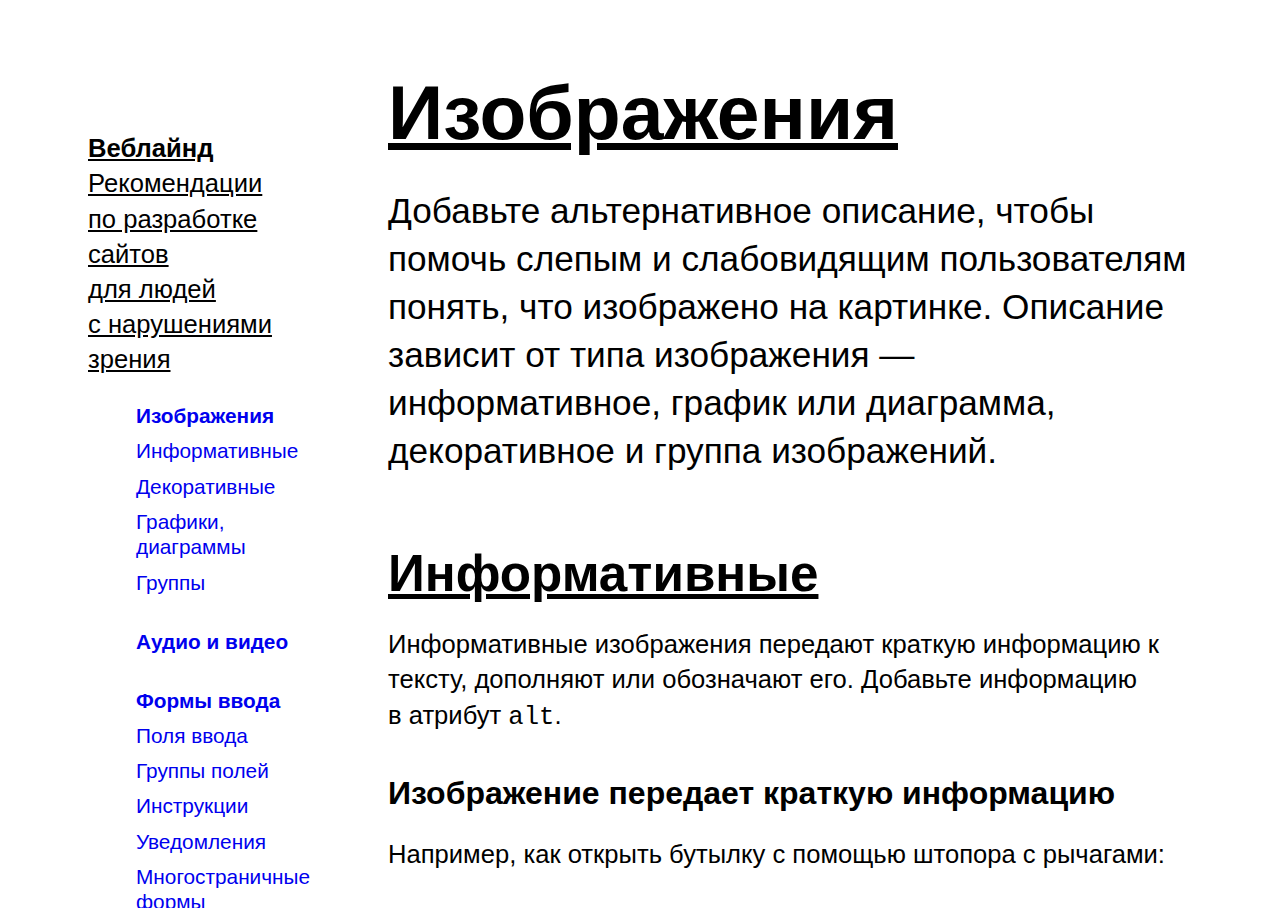
==== commit 0a4d3e33: "merge master" ====
--- a/src/inner.html
+++ b/src/inner.html
@@ -20,742 +20,647 @@
   <link rel="preload" href="js/index.js" as="script">
   <link rel="preload" href="js/inner.js" as="script">
 
-  <link rel="preload" href="fonts/helvetica-light.woff" as="font" type="font/woff">
-  <link rel="preload" href="fonts/helvetica-regular.woff" as="font" type="font/woff">
-  <link rel="preload" href="fonts/helvetica-bold.woff" as="font" type="font/woff">
-  <link rel="preload" href="fonts/helvetica-light.woff2" as="font" type="font/woff2">
-  <link rel="preload" href="fonts/helvetica-regular.woff2" as="font" type="font/woff2">
-  <link rel="preload" href="fonts/helvetica-bold.woff2" as="font" type="font/woff2">
-
   <link rel="stylesheet" href="https://fonts.googleapis.com/css?family=Bad+Script&amp;subset=cyrillic">
 </head>
 
 <body>
-  <div class="content">
-    <header>
-      <div class="wrapper cols">
-        <div class="col right">
-          <button class="open-menu-btn" type="button" aria-label="Меню" aria-controls="mobile-menu">
-            <span class="i-menu"></span>
-          </button>
-        </div>
-
-        <a href="/" class="logo-link">
-          <div class="col left logo logo-fixed js-logo-fixed">
-            <div class="logo-img padding-bottom-5"></div>
-          </div>
-        </a>
-
-        <a href="/" class="logo-link">
-          <div class="width-50 left col logo-text">
-            <div><strong>Веблайнд</strong></div>
-            <span class="font-light">
+<div class="content-wrap">
+  <header class="site-header">
+    <button class="mobile-menu-btn" type="button" aria-controls="mobile-menu">
+      <span class="mobile-menu-btn__open" aria-label="Открыть меню"></span>
+      <span class="mobile-menu-btn__close" aria-label="Закрыть меню"></span>
+    </button>
+
+    <div class="sidebar mobile-menu-box">
+      <div class="mobile-menu-wrap">
+        <a href="/" class="logo-link-text">
+          <strong>Веблайнд</strong>
+          <span class="font-light">
               Рекомендации по разработке сайтов<br>
               для людей с нарушениями зрения
             </span>
-          </div>
         </a>
 
-        <div class="clear"></div>
-
-        <div class="col link-fixed js-link-fixed xm-none">
-          <nav>
-            <ul class="menu-h">
-              <li class="level-1">
-                <span><a href="mailto:weblind@yandex.ru" class="font-light">weblind@yandex.ru</a></span>
-              </li>
-            </ul>
-          </nav>
-        </div>
+        <nav class="items" id="vertical-menu">
+          <ul class="menu-v">
+            <li class="level-1">
+              <a href="#image-content">
+                <strong>Изображения</strong>
+              </a>
+            </li>
+            <li class="level-1"><a href="#image-info">Информативные</a></li>
+            <li class="level-1"><a href="#image-decoration">Декоративные</a></li>
+            <li class="level-1"><a href="#image-graph">Графики, диаграммы</a></li>
+            <li class="level-1"><a href="#image-group">Группы</a></li>
+          </ul>
+
+          <ul class="menu-v">
+            <li class="level-1">
+              <a href="#media">
+                <strong>Аудио и видео</strong>
+              </a>
+            </li>
+          </ul>
+
+          <ul class="menu-v">
+            <li class="level-1">
+              <a href="#form-field"><strong>Формы ввода</strong></a>
+            </li>
+            <li class="level-1"><a href="#form-input">Поля ввода</a></li>
+            <li class="level-1"><a href="#form-group">Группы полей</a></li>
+            <li class="level-1"><a href="#form-label">Инструкции</a></li>
+            <li class="level-1"><a href="#form-valid">Уведомления</a></li>
+            <li class="level-1"><a href="#form-more">Многостраничные формы</a></li>
+          </ul>
+
+          <ul class="menu-v">
+            <li class="level-1">
+              <a href="#table">
+                <strong>Таблицы</strong>
+              </a>
+            </li>
+          </ul>
+
+          <ul class="menu-v">
+            <li class="level-1">
+              <a href="#text-css"><strong>Текст</strong></a>
+            </li>
+            <li class="level-1"><a href="#text-style">CSS-оформление</a></li>
+            <li class="level-1"><a href="#text-abbr">Аббревиатуры и определения</a></li>
+          </ul>
+
+          <ul class="menu-v">
+            <li class="level-1">
+              <a href="#page"><strong>Страница</strong></a>
+            </li>
+            <li class="level-1"><a href="#page-title"><code>&lt;title&gt;</code> страницы</a></li>
+            <li class="level-1"><a href="#page-language">Язык содержимого</a></li>
+            <li class="level-1"><a href="#page-block">Повторяющиеся блоки</a></li>
+            <li class="level-1"><a href="#page-search">Поиск содержимого</a></li>
+            <li class="level-1"><a href="#page-context">Изменение контекста</a></li>
+          </ul>
+
+          <ul class="menu-v">
+            <li class="level-1">
+              <a href="#html-makeup"><strong>Верстка</strong></a>
+            </li>
+            <li class="level-1"><a href="#html-semantic">Семантика</a></li>
+            <li class="level-1"><a href="#html-scale">Адаптивность</a></li>
+            <li class="level-1"><a href="#html-valid">Валидность</a></li>
+            <li class="level-1"><a href="#html-sequence">Последовательность кода</a></li>
+          </ul>
+
+          <ul class="menu-v">
+            <li class="level-1">
+              <a href="#nav-nav"><strong>Навигация</strong></a>
+            </li>
+            <li class="level-1"><a href="#nav-menu">Меню</a></li>
+            <li class="level-1"><a href="#nav-uniformity">Единообразие</a></li>
+            <li class="level-1"><a href="#nav-current">Текущая страница</a></li>
+          </ul>
+
+          <ul class="menu-v">
+            <li class="level-1">
+              <a href="#keyboard">
+                <strong>Управление с клавиатуры</strong>
+              </a>
+            </li>
+          </ul>
+
+          <ul class="menu-v padding-bottom-20">
+            <li class="level-1">
+              <a href="#health">
+                <strong>Безопасность для здоровья</strong>
+              </a>
+            </li>
+          </ul>
+
+          <div class="right mobile-menu-link font-light">
+            <a href="mailto:weblind@yandex.ru">weblind@yandex.ru</a>
+          </div>
+        </nav>
       </div>
 
-      <div class="mobile-menu-box close">
-        <button class="close-menu-btn" type="button" aria-label="Закрыть меню" aria-controls="mobile-menu">
-          <span class="i-close"></span>
-        </button>
-        <div class="mobile-menu-wrap">
-
-          <div class="mobile-menu">
-            <a href="/" class="menu-logo block-inline">
-              <div><strong>Веблайнд</strong></div>
-            <span class="font-light">
-              Рекомендации по разработке сайтов<br>
-              для людей с нарушениями зрения
-            </span>
-            </a>
-
-            <nav class="items" id="mobile-menu">
-              <ul class="menu-v">
-                <li class="level-1">
-                  <span><strong>Изображения</strong></span>
-                </li>
-                <li class="level-1"><a href="#image-content" data-id="offset-60"><span>Информативные</span></a></li>
-                <li class="level-1"><a href="#image-decoration"><span>Декоративные</span></a></li>
-                <li class="level-1"><a href="#image-graph"><span>Графики, диаграммы</span></a></li>
-                <li class="level-1"><a href="#image-group"><span>Группы</span></a></li>
-              </ul>
-
-              <ul class="menu-v">
-                <li class="level-1">
-                  <a href="#media" data-id="offset-60"><strong>Аудио и видео</strong></a>
-                </li>
-              </ul>
-
-              <ul class="menu-v">
-                <li class="level-1">
-                  <span><strong>Формы ввода</strong></span>
-                </li>
-                <li class="level-1"><a href="#form-field" data-id="offset-60"><span>Поля ввода</span></a></li>
-                <li class="level-1"><a href="#form-group"><span>Группы полей</span></a></li>
-                <li class="level-1"><a href="#form-label"><span>Инструкции</span></a></li>
-                <li class="level-1"><a href="#form-valid"><span>Уведомления</span></a></li>
-                <li class="level-1"><a href="#form-more"><span>Многостраничные формы</span></a></li>
-              </ul>
-
-              <ul class="menu-v">
-                <li class="level-1">
-                  <a href="#table" data-id="offset-60"><strong>Таблицы</strong></a>
-                </li>
-              </ul>
-
-              <ul class="menu-v">
-                <li class="level-1">
-                  <span><strong>Текст</strong></span>
-                </li>
-                <li class="level-1"><a href="#text-css" data-id="offset-60"><span>CSS-оформление</span></a></li>
-                <li class="level-1"><a href="#text-abbr"><span>Аббревиатуры и определения</span></a></li>
-              </ul>
-
-              <ul class="menu-v">
-                <li class="level-1">
-                  <span><strong>Страница</strong></span>
-                </li>
-                <li class="level-1"><a href="#page-title" data-id="offset-60"><span><code>&lt;title&gt;</code> страницы</span></a></li>
-                <li class="level-1"><a href="#page-language"><span>Язык содержимого</span></a></li>
-                <li class="level-1"><a href="#page-block"><span>Повторяющиеся блоки</span></a></li>
-                <li class="level-1"><a href="#page-search"><span>Поиск содержимого</span></a></li>
-                <li class="level-1"><a href="#page-context"><span>Изменение контекста</span></a></li>
-              </ul>
-
-              <ul class="menu-v">
-                <li class="level-1" data-id="offset-60">
-                  <span><strong>Верстка</strong></span>
-                </li>
-                <li class="level-1"><a href="#html-semantic" data-id="offset-60"><span>Семантика</span></a></li>
-                <li class="level-1"><a href="#html-scale"><span>Адаптивность</span></a></li>
-                <li class="level-1"><a href="#html-valid"><span>Валидность</span></a></li>
-                <li class="level-1"><a href="#html-sequence"><span>Последовательность кода</span></a></li>
-              </ul>
-
-              <ul class="menu-v">
-                <li class="level-1">
-                  <span><strong>Навигация</strong></span>
-                </li>
-                <li class="level-1"><a href="#nav-menu" data-id="offset-60"><span>Меню</span></a></li>
-                <li class="level-1"><a href="#nav-uniformity"><span>Единообразие</span></a></li>
-                <li class="level-1"><a href="#nav-current"><span>Текущая страница</span></a></li>
-              </ul>
-
-              <ul class="menu-v">
-                <li class="level-1">
-                  <a href="#keyboard" data-id="offset-60"><strong>Управление с клавиатуры</strong></a>
-                </li>
-              </ul>
-
-              <ul class="menu-v padding-bottom-20">
-                <li class="level-1">
-                  <a href="#health" data-id="offset-60"><strong>Безопасность для здоровья</strong></a>
-                </li>
-              </ul>
-
-              <div class="right mobile-menu-link font-light">
-                <a href="mailto:weblind@yandex.ru">weblind@yandex.ru</a>
-              </div>
-              <div class="clear"></div>
-            </nav>
-          </div>
-        </div>
-      </div>
-    </header>
-
-    <main>
-      <div class="wrapper">
-        <div class="table-layout cols">
+      <!--<div class="col link-fixed js-link-fixed xm-none">-->
+      <!--<nav>-->
+      <!--<ul class="menu-h">-->
+      <!--<li class="level-1">-->
+      <!--<span><a href="mailto:weblind@yandex.ru" class="font-light">weblind@yandex.ru</a></span>-->
+      <!--</li>-->
+      <!--</ul>-->
+      <!--</nav>-->
+      <!--</div>-->
+    </div>
+  </header>
+
+  <div class="site-main" id="site-main">
+    <a href="/" class="sticky-logo">
+      <div class="logo-img"></div>
+    </a>
+    <main class="main-content">
+      <!-- Изображения -->
+      <div class="parent-box" id="parent-image">
+
+        <div class="sticky-title js-sticky-title xs-none xl-none">
+          Изображения
+        </div>
+
+        <div id="image-content">
+          <h2 class="none-margin-top xm-none title-link"><a href="#image-content">Изображения</a></h2>
+
+          <p class="intro-text">
+            Добавьте альтернативное описание, чтобы помочь слепым и слабовидящим пользователям понять, что
+            изображено на картинке.
+            Описание зависит от типа изображения — информативное, график
+            или диаграмма, декоративное и группа изображений.
+          </p>
+
           <div>
-            <div class="sidebar width-25 col js-sidebar-fixed-container" id="sidebar">
-              <div class="sidebar-fixed js-sidebar-fixed">
-
-                <div class="sidebar-scroll">
-                  <nav class="items" id="vertical-menu">
-                    <ul class="menu-v">
-                      <li class="level-1">
-                        <span><strong>Изображения</strong></span>
-                      </li>
-                      <li class="level-1"><a href="#image-content"><span>Информативные</span></a></li>
-                      <li class="level-1"><a href="#image-decoration"><span>Декоративные</span></a></li>
-                      <li class="level-1"><a href="#image-graph"><span>Графики, диаграммы</span></a></li>
-                      <li class="level-1"><a href="#image-group"><span>Группы</span></a></li>
-                    </ul>
-
-                    <ul class="menu-v">
-                      <li class="level-1">
-                        <a href="#media"><strong>Аудио и видео</strong></a>
-                      </li>
-                    </ul>
-
-                    <ul class="menu-v">
-                      <li class="level-1">
-                        <span><strong>Формы ввода</strong></span>
-                      </li>
-                      <li class="level-1"><a href="#form-field"><span>Поля ввода</span></a></li>
-                      <li class="level-1"><a href="#form-group"><span>Группы полей</span></a></li>
-                      <li class="level-1"><a href="#form-label"><span>Инструкции</span></a></li>
-                      <li class="level-1"><a href="#form-valid"><span>Уведомления</span></a></li>
-                      <li class="level-1"><a href="#form-more"><span>Многостраничные формы</span></a></li>
-                    </ul>
-
-                    <ul class="menu-v">
-                      <li class="level-1">
-                        <a href="#table"><strong>Таблицы</strong></a>
-                      </li>
-                    </ul>
-
-                    <ul class="menu-v">
-                      <li class="level-1">
-                        <span><strong>Текст</strong></span>
-                      </li>
-                      <li class="level-1"><a href="#text-css"><span>CSS-оформление</span></a></li>
-                      <li class="level-1"><a href="#text-abbr"><span>Аббревиатуры и определения</span></a></li>
-                    </ul>
-
-                    <ul class="menu-v">
-                      <li class="level-1">
-                        <span><strong>Страница</strong></span>
-                      </li>
-                      <li class="level-1"><a href="#page-title"><span><code>&lt;title&gt;</code> страницы</span></a></li>
-                      <li class="level-1"><a href="#page-language"><span>Язык содержимого</span></a></li>
-                      <li class="level-1"><a href="#page-block"><span>Повторяющиеся блоки</span></a></li>
-                      <li class="level-1"><a href="#page-search"><span>Поиск содержимого</span></a></li>
-                      <li class="level-1"><a href="#page-context"><span>Изменение контекста</span></a></li>
-                    </ul>
-
-                    <ul class="menu-v">
-                      <li class="level-1">
-                        <span><strong>Верстка</strong></span>
-                      </li>
-                      <li class="level-1"><a href="#html-semantic"><span>Семантика</span></a></li>
-                      <li class="level-1"><a href="#html-scale"><span>Адаптивность</span></a></li>
-                      <li class="level-1"><a href="#html-valid"><span>Валидность</span></a></li>
-                      <li class="level-1"><a href="#html-sequence"><span>Последовательность кода</span></a></li>
-                    </ul>
-
-                    <ul class="menu-v">
-                      <li class="level-1">
-                        <span><strong>Навигация</strong></span>
-                      </li>
-                      <li class="level-1"><a href="#nav-menu"><span>Меню</span></a></li>
-                      <li class="level-1"><a href="#nav-uniformity"><span>Единообразие</span></a></li>
-                      <li class="level-1"><a href="#nav-current"><span>Текущая страница</span></a></li>
-                    </ul>
-
-                    <ul class="menu-v">
-                      <li class="level-1">
-                        <a href="#keyboard"><strong>Управление с клавиатуры</strong></a>
-                      </li>
-                    </ul>
-
-                    <ul class="menu-v">
-                      <li class="level-1">
-                        <a href="#health"><strong>Безопасность для здоровья</strong></a>
-                      </li>
-                    </ul>
-                  </nav>
+            <div id="image-info">
+              <h3 class="title-link"><a href="#image-info">Информативные</a></h3>
+              <p>
+                Информативные изображения передают краткую информацию к тексту, дополняют или обозначают его.
+                Добавьте информацию в атрибут <code>alt</code>.
+              </p>
+            </div>
+
+            <!-- Изображение передает краткую информацию -->
+            <div>
+              <h4>Изображение передает краткую информацию</h4>
+              <p>
+                Например, как открыть бутылку с помощью штопора с рычагами:
+              </p>
+
+              <div class="example">
+                <h5>Пример</h5>
+                <div class="padding-bottom-20">
+                  <img src="pictures/bottle.jpg" class="left xm-width-100" width="175px" style="margin-top: 4px;">
+
+                  <p class="example-image-text">Ввинчивайте спираль в пробку,
+                    два рычага поднимаются вверх. После
+                    этого остается только опустить рычаги —
+                    и пробка выйдет из бутылки.
+                  </p>
+
+                  <div class="clear"></div>
                 </div>
 
-              </div>
-            </div>
-
-            <div class="content-box width-65 col items">
-              <main class="main-text">
-                <div>
-                  <!-- Изображения -->
-                  <div class="parent-box" id="parent-image">
-
-                    <div class="sticky-title js-sticky-title xs-none xl-none">
-                      Изображения
+                <div class="code-box">
+                  <div class="left width-50 ">
+                    <h5>Плохо</h5>
+                    <div>
+                      <pre class="pre-normal">&lt;img src="clock.png"&gt;Ввинчивайте спираль в пробку, два рычага поднимаются вверх. После этого остается только опустить рычаги — и пробка выйдет из бутылки.</code></pre>
                     </div>
-
-                    <div id="image-content">
-                      <h2 class="none-margin-top xm-none">Изображения</h2>
-
-                      <p class="intro-text">
-                        Добавьте альтернативное описание, чтобы помочь слепым и слабовидящим пользователям понять, что изображено на картинке.
-                        Описание зависит от типа изображения — информативное, график
-                        или диаграмма, декоративное и группа изображений.
-                      </p>
-
-                      <div>
-                        <div>
-                          <h3>Информативные</h3>
-                          <p>
-                            Информативные изображения передают краткую информацию к тексту, дополняют или обозначают его.
-                            Добавьте информацию в атрибут <code>alt</code>.
-                          </p>
-                        </div>
-
-                        <!-- Изображение передает краткую информацию -->
-                        <div>
-                          <h4>Изображение передает краткую информацию</h4>
-                          <p>
-                            Например, как открыть бутылку с помощью штопора с рычагами:
-                          </p>
-
-                          <div class="example">
-                            <h5>Пример</h5>
-                            <div class="padding-bottom-20">
-                              <img src="pictures/bottle.jpg" class="left xm-width-100" width="175px" style="margin-top: 4px;" alt="Как отпустить рычаги, чтобы пробка вышла из бутылки.">
-
-                              <p class="example-image-text">Ввинчивайте спираль в пробку,
-                                два рычага поднимаются вверх. После
-                                этого остается только опустить рычаги —
-                                и пробка выйдет из бутылки.
-                              </p>
-
-                              <div class="clear"></div>
-                            </div>
-
-                            <div class="code-box">
-                              <div class="left width-50 ">
-                                <h5>Плохо</h5>
-                                <div>
-                                  <pre class="pre-normal">&lt;img src="clock.png"&gt;Ввинчивайте спираль в пробку, два рычага поднимаются вверх. После этого остается только опустить рычаги — и пробка выйдет из бутылки.</code></pre>
-                                </div>
-                              </div>
-
-                              <div class="left width-50">
-                                <h5>Хорошо</h5>
-                                <pre class="pre-normal">&lt;img src="clock.png" <span class="example-select">alt="Как отпустить рычаги, чтобы пробка вышла из бутылки"</span>&gt; Ввинчивайте спираль в пробку, два рычага поднимаются вверх. После этого остается только опустить рычаги — и пробка выйдет из бутылки.</code></pre>
-                              </div>
-
-                              <div class="clear"></div>
-                            </div>
-
-
-                          </div>
-
-                        </div>
-                        <!-- END Изображение передает краткую информацию -->
-
-                        <!-- Изображение дополняет текст -->
-                        <div>
-                          <h4>Изображение дополняет текст</h4>
-                          <p>
-                            Например, изображение собаки в статье про собак-проводников:
-                          </p>
-
-                          <div class="example">
-                            <h5>Пример</h5>
-                            <div class="padding-bottom-20">
-                              <img src="pictures/guide-dog.jpg" class="left xm-width-100" width="175px" style="margin-top: 4px;" alt="Собаки-проводники часто носят на шее колокольчик, чтобы владелец точно знал, где находится собака.">
-
-                              <div class="example-image-text">
-                                <p>Собаки-проводники часто носят
-                                  на шее колокольчик, чтобы
-                                  владелец точно знал, где
-                                  находится собака.</p>
-                              </div>
-                              <div class="clear"></div>
-                            </div>
-
-                            <div class="code-box">
-                              <div class="left width-50 ">
-                                <h5>Плохо</h5>
-                                <div>
-                                  <pre><code>&lt;img src="dog.png"&gt;Собаки-проводники часто носят на шее колокольчик, чтобы владелец точно знал, где находится собака.</code></pre>
-                                </div>
-                              </div>
-
-                              <div class="left width-50">
-                                <h5>Хорошо</h5>
-                                <pre><code>&lt;img src="dog.png" <span class="example-select">alt="Собака-проводник с колокольчиком на шее"</span>&gt;Собаки-проводники часто носят на шее колокольчик, чтобы владелец точно знал, где находится собака.</code></pre>
-                              </div>
-
-                              <div class="clear"></div>
-                            </div>
-
-
-                          </div>
-
-                        </div>
-                        <!-- END Изображение дополняет текст -->
-
-                        <!-- Изображение обозначает текст -->
-                        <div>
-                          <h4>Изображение обозначает объект, который описывает текст</h4>
-                          <p>
-                            Например, иконка телефона рядом с телефонным номером:
-                          </p>
-
-                          <div class="example">
-                            <h5>Пример</h5>
-                            <div class="padding-bottom-20">
+                  </div>
+
+                  <div class="left width-50">
+                    <h5>Хорошо</h5>
+                    <pre class="pre-normal">&lt;img src="clock.png" <span class="example-select">alt="Как отпустить рычаги, чтобы пробка вышла из бутылки"</span>&gt; Ввинчивайте спираль в пробку, два рычага поднимаются вверх. После этого остается только опустить рычаги — и пробка выйдет из бутылки.</code></pre>
+                  </div>
+
+                  <div class="clear"></div>
+                </div>
+
+
+              </div>
+
+            </div>
+            <!-- END Изображение передает краткую информацию -->
+
+            <!-- Изображение дополняет текст -->
+            <div>
+              <h4>Изображение дополняет текст</h4>
+              <p>
+                Например, изображение собаки в статье про собак-проводников:
+              </p>
+
+              <div class="example">
+                <h5>Пример</h5>
+                <div class="padding-bottom-20">
+                  <img src="pictures/guide-dog.jpg" class="left xm-width-100" width="175px"
+                       style="margin-top: 4px;"
+                       alt="Собаки-проводники часто носят на шее колокольчик, чтобы владелец точно знал, где находится собака.">
+
+                  <div class="example-image-text">
+                    <p>Собаки-проводники часто носят
+                      на шее колокольчик, чтобы
+                      владелец точно знал, где
+                      находится собака.</p>
+                  </div>
+                  <div class="clear"></div>
+                </div>
+
+                <div class="code-box">
+                  <div class="left width-50 ">
+                    <h5>Плохо</h5>
+                    <div>
+                      <pre><code>&lt;img src="dog.png"&gt;Собаки-проводники часто носят на шее колокольчик, чтобы владелец точно знал, где находится собака.</code></pre>
+                    </div>
+                  </div>
+
+                  <div class="left width-50">
+                    <h5>Хорошо</h5>
+                    <pre><code>&lt;img src="dog.png" <span class="example-select">alt="Собака-проводник с колокольчиком на шее"</span>&gt;Собаки-проводники часто носят на шее колокольчик, чтобы владелец точно знал, где находится собака.</code></pre>
+                  </div>
+
+                  <div class="clear"></div>
+                </div>
+
+
+              </div>
+
+            </div>
+            <!-- END Изображение дополняет текст -->
+
+            <!-- Изображение обозначает текст -->
+            <div>
+              <h4>Изображение обозначает объект, который описывает текст</h4>
+              <p>
+                Например, иконка телефона рядом с телефонным номером:
+              </p>
+
+              <div class="example">
+                <h5>Пример</h5>
+                <div class="padding-bottom-20">
                           <span class="block-inline" style="vertical-align: middle">
-                            <svg viewBox="0 0 485.21 485.21" width="32" height="32" class="icon"><path d="M242.6 0C108.64 0 0 108.63 0 242.6c0 133.98 108.63 242.61 242.6 242.61 133.99 0 242.61-108.63 242.61-242.6C485.21 108.63 376.58 0 242.61 0zm128.12 353.99l-19.43 19.43c-3.46 3.46-13.62 5.62-13.95 5.62a229.25 229.25 0 0 1-164.09-67.08 229.53 229.53 0 0 1-67.11-164.66c0-.02 2.22-9.89 5.69-13.32l19.42-19.43c7.11-7.14 20.76-10.36 30.33-7.16l4.09 1.36c9.53 3.2 19.55 13.74 22.18 23.46l9.77 35.86c2.64 9.74-.92 23.6-8.02 30.71l-12.97 12.97a137.77 137.77 0 0 0 96.87 96.9l12.96-12.97c7.15-7.14 21-10.7 30.72-8.06l35.86 9.8c9.72 2.67 20.26 12.62 23.46 22.16l1.36 4.14c3.17 9.54-.03 23.2-7.14 30.27z"/></svg>
+                            <svg viewBox="0 0 485.21 485.21" width="32" height="32" class="icon"><path
+                              d="M242.6 0C108.64 0 0 108.63 0 242.6c0 133.98 108.63 242.61 242.6 242.61 133.99 0 242.61-108.63 242.61-242.6C485.21 108.63 376.58 0 242.61 0zm128.12 353.99l-19.43 19.43c-3.46 3.46-13.62 5.62-13.95 5.62a229.25 229.25 0 0 1-164.09-67.08 229.53 229.53 0 0 1-67.11-164.66c0-.02 2.22-9.89 5.69-13.32l19.42-19.43c7.11-7.14 20.76-10.36 30.33-7.16l4.09 1.36c9.53 3.2 19.55 13.74 22.18 23.46l9.77 35.86c2.64 9.74-.92 23.6-8.02 30.71l-12.97 12.97a137.77 137.77 0 0 0 96.87 96.9l12.96-12.97c7.15-7.14 21-10.7 30.72-8.06l35.86 9.8c9.72 2.67 20.26 12.62 23.46 22.16l1.36 4.14c3.17 9.54-.03 23.2-7.14 30.27z"/></svg>
                           </span>
 
-                              <span class="txt-large">+7 (988) 775 57 56</span>
-                            </div>
-
-                            <div class="code-box">
-                              <div class="left width-50 ">
-                                <h5>Плохо</h5>
-                                <div>
+                  <span class="txt-large">+7 (988) 775 57 56</span>
+                </div>
+
+                <div class="code-box">
+                  <div class="left width-50 ">
+                    <h5>Плохо</h5>
+                    <div>
 <pre><code>&lt;img src="icon-phone.png"&gt;
 +7 (988) 775 57 56</code></pre>
-                                </div>
-                              </div>
-
-                              <div class="left width-50">
-                                <h5>Хорошо</h5>
-                                <pre><code>&lt;img src="icon-phone.png" <span class="example-select">alt="Телефон:"</span>&gt;+7 (988) 775 57 56</code></pre>
-                              </div>
-
-                              <div class="clear"></div>
-                            </div>
-
-                          </div>
-                        </div>
-                        <!-- Изображение обозначает текст -->
-                      </div>
                     </div>
-                    <!-- Декоративные изображения -->
-                    <div id="image-decoration">
-                      <h3>Декоративные</h3>
-
-                      <p>Добавляйте декоративные изображения с помощью свойства CSS <code>background-image,</code> чтобы скринридеры
-                        их игнорировали. Если декоративный элемент представлен в виде изображения, например, внутри ссылки, добавьте
-                        к нему пустой <code>alt=""</code> или атрибуты <code>role="presentation"</code>
-                        и <code><nobr>aria-hidden="true"</nobr></code>:
-                      </p>
-
-                      <div class="example">
-                        <h5>Пример</h5>
-
-                        <div class="padding-bottom-20">
-                          <img src="pictures/wave.png" class="width-100" aria-hidden="true" alt="">
-                        </div>
-
-                        <div class="code-box">
-                          <div class="left width-50 ">
-                            <div class="item">
-                              <h5>Плохо</h5>
-                              <div>
-                                <pre style="white-space: normal">&lt;img src="gradient.png" alt="Градиент на фоне текста"&gt;</code></pre>
-                              </div>
-                            </div>
-                          </div>
-                          <div class="left width-50">
-                            <div class="item">
-                              <h5>Хорошо</h5>
-                              <pre style="white-space: normal">&lt;img src="gradient.png" <span class="example-select">aria-hidden="true" alt=""</span>&gt;</code></pre>
-                            </div>
-                          </div>
-
-                          <div class="clear"></div>
-                        </div>
-
-
-                      </div>
-                    </div>
-                    <!-- Декоративные изображения -->
-
-                    <!-- Графики, диаграммы -->
-                    <div id="image-graph">
-                      <h3>Графики, диаграммы</h3>
-
-                      <p>
-                        Для сложных изображений — карт, диаграмм, графиков — добавьте краткое описание
-                        в атрибут <code>alt</code> и полное описание на отдельную страницу,
-                        в тег <code>&lt;figcaption&gt;</code>, в атрибуты <code>longdesc</code> или <code class="block-inline">aria-describedby</code>.
-                      </p>
-
-                      <p>
-                        Добавьте ссылку на другую страницу или на фрагмент текущей страницы с полным описанием. Минус этого
-                        подхода — ссылка не связана с изображением по смыслу:
-                      </p>
-
-                      <div class="example">
-                        <h5>Пример</h5>
-                        <div class="padding-bottom-20">
-                          <div class="item-halb media-border"><img src="pictures/graph.svg" class="width-100" alt="График посещений сайта weblind.ru за 2016 год"></div>
-                          <div><a class="link">Описание изображения</a></div>
-                        </div>
-
-                        <div>
+                  </div>
+
+                  <div class="left width-50">
+                    <h5>Хорошо</h5>
+                    <pre><code>&lt;img src="icon-phone.png" <span class="example-select">alt="Телефон:"</span>&gt;+7 (988) 775 57 56</code></pre>
+                  </div>
+
+                  <div class="clear"></div>
+                </div>
+
+              </div>
+            </div>
+            <!-- Изображение обозначает текст -->
+          </div>
+        </div>
+        <!-- Декоративные изображения -->
+        <div id="image-decoration">
+          <h3 class="title-link"><a href="#image-decoration">Декоративные</a></h3>
+
+          <p>Добавляйте декоративные изображения с помощью свойства CSS <code>background-image,</code> чтобы
+            скринридеры
+            их игнорировали. Если декоративный элемент представлен в виде изображения, например, внутри ссылки,
+            добавьте
+            к нему пустой <code>alt=""</code> или атрибуты <code>role="presentation"</code>
+            и <code>
+              <nobr>aria-hidden="true"</nobr>
+            </code>:
+          </p>
+
+          <div class="example">
+            <h5>Пример</h5>
+
+            <div class="padding-bottom-20">
+              <img src="pictures/wave.png" class="width-100">
+            </div>
+
+            <div class="code-box">
+              <div class="left width-50 ">
+                <div class="item">
+                  <h5>Плохо</h5>
+                  <div>
+                        <pre
+                          style="white-space: normal">&lt;img src="gradient.png" alt="Градиент на фоне текста"&gt;</code></pre>
+                  </div>
+                </div>
+              </div>
+              <div class="left width-50">
+                <div class="item">
+                  <h5>Хорошо</h5>
+                  <pre style="white-space: normal">&lt;img src="gradient.png" <span class="example-select">aria-hidden="true" alt=""</span>&gt;</code></pre>
+                </div>
+              </div>
+
+              <div class="clear"></div>
+            </div>
+
+
+          </div>
+        </div>
+        <!-- Декоративные изображения -->
+
+        <!-- Графики, диаграммы -->
+        <div id="image-graph">
+          <h3 class="title-link"><a href="#image-graph">Графики, диаграммы</a></h3>
+
+          <p>
+            Для сложных изображений — карт, диаграмм, графиков — добавьте краткое описание
+            в атрибут <code>alt</code> и полное описание на отдельную страницу,
+            в тег <code>&lt;figcaption&gt;</code>, в атрибуты <code>longdesc</code> или <code class="block-inline">aria-describedby</code>.
+          </p>
+
+          <p>
+            Добавьте ссылку на другую страницу или на фрагмент текущей страницы с полным описанием. Минус этого
+            подхода — ссылка не связана с изображением по смыслу:
+          </p>
+
+          <div class="example">
+            <h5>Пример</h5>
+            <div class="padding-bottom-20">
+              <div class="item-halb media-border"><img src="pictures/graph.svg" class="width-100"
+                                                       alt="График посещений сайта weblind.ru за 2016 год"></div>
+              <div><a class="link">Описание изображения</a></div>
+            </div>
+
+            <div>
 <pre><code>&lt;img src="bar-chart.png" alt="График посещений сайта weblind.ru за 2016 год"&gt;
 &lt;a <span class="example-select">href="chart-info.html"</span>&gt;Описание изображения&lt;/a&gt;</code></pre>
-                        </div>
-                      </div>
-
-
-                      <p>
-                        Добавьте в <code>&lt;figure&gt;</code> с атрибутом <code>role="group"</code> изображение и его описание.
-                        Оберните описание в <code>&lt;figcaption&gt;</code>:
-                      </p>
-
-                      <div class="example">
-                        <h5>Пример</h5>
-                        <div class="padding-bottom-20">
-                          <figure role="group">
-                            <div class="item-halb media-border"><img src="pictures/graph.svg" class="width-100" alt="График посещений сайта weblind.ru за 2016 год"></div>
-
-                            <figcaption>
-                              <a>График посещений сайта weblind.ru за 2016 год</a>
-                            </figcaption>
-                          </figure>
-                        </div>
-
-                        <div>
+            </div>
+          </div>
+
+
+          <p>
+            Добавьте в <code>&lt;figure&gt;</code> с атрибутом <code>role="group"</code> изображение и его описание.
+            Оберните описание в <code>&lt;figcaption&gt;</code>:
+          </p>
+
+          <div class="example">
+            <h5>Пример</h5>
+            <div class="padding-bottom-20">
+              <figure role="group">
+                <div class="item-halb media-border"><img src="pictures/graph.svg" class="width-100"
+                                                         alt="График посещений сайта weblind.ru за 2016 год"></div>
+
+                <figcaption>
+                  <a>График посещений сайта weblind.ru за 2016 год</a>
+                </figcaption>
+              </figure>
+            </div>
+
+            <div>
 <pre><code>&lt;figure <span class="example-select">role="group"</span>&gt;
   &lt;img src="chart-bar.png" alt="График посещений сайта weblind.ru за 2016 год" class="width-80"&gt;
   <span class="example-select">&lt;figcaption&gt;</span>
     &lt;a href="chart-bar.html"&gt;График посещений сайта weblind.ru за 2016 год&lt;/a&gt;
   <span class="example-select">&lt;/figcaption&gt;</span>
 &lt;/figure&gt;</code></pre>
-                        </div>
-                      </div>
-
-                      <p>
-                        Добавьте к изображению атрибут <code>longdesc</code> или <code class="block-inline">aria-describedby</code>. Пропишите в него <code>id</code> элемента,
-                        внутри которого подробное описание изображения. Отличие примеров — в элементе
-                        с <code>id</code> из <code class="block-inline">aria-describedby</code> должен быть только текст, с <code>id</code> из <code>longdesc</code>
-                        можно добавлять дополнительные теги:
-                      </p>
-
-                      <div class="example">
-                        <h5>Пример</h5>
-                        <div>
-                          <div class="item-halb media-border"><img src="pictures/graph.svg" class="width-100" alt="График посещений сайта weblind.ru за 2016 год"></div>
-                          <p id="chart-longdesc">
-                            График посещений сайта weblind.ru за 2016 год — в октябре сайт посетили 26 тысяч человек, это самое большое количество посещений в 2016 году.
-                          </p>
-                        </div>
-
-                        <div>
+            </div>
+          </div>
+
+          <p>
+            Добавьте к изображению атрибут <code>longdesc</code> или <code
+            class="block-inline">aria-describedby</code>. Пропишите в него <code>id</code> элемента,
+            внутри которого подробное описание изображения. Отличие примеров — в элементе
+            с <code>id</code> из <code class="block-inline">aria-describedby</code> должен быть только текст,
+            с <code>id</code> из <code>longdesc</code>
+            можно добавлять дополнительные теги:
+          </p>
+
+          <div class="example">
+            <h5>Пример</h5>
+            <div>
+              <div class="item-halb media-border"><img src="pictures/graph.svg" class="width-100"
+                                                       alt="График посещений сайта weblind.ru за 2016 год"></div>
+              <p id="chart-longdesc">
+                График посещений сайта weblind.ru за 2016 год — в октябре сайт посетили 26 тысяч человек, это самое
+                большое количество посещений в 2016 году.
+              </p>
+            </div>
+
+            <div>
 <pre><code>&lt;img src="chart-bar.png" alt="График посещений сайта weblind.ru за 2016 год" <span class="example-select">longdesc="#chart-longdesc"</span>&gt;
 &lt;p <span class="example-select">id="chart-longdesc"</span>&gt;
   График посещений сайта weblind.ru за 2016 год —
   в октябре сайт посетили 26 тысяч человек, это самое большое количество
   посещений в 2016 году.
 &lt;/p&gt;</code></pre>
-                        </div>
-                      </div>
-
-                    </div>
-                    <!-- /Графики, диаграммы -->
-
-                    <!-- Группы изображений -->
-                    <div id="image-group">
-                      <h3>Группы изображений</h3>
-
-                      <p>
-                        Для групп изображений, которые представляют одну и ту же информацию, например, звездочки
-                        рейтинга, добавьте описание в <code>alt</code> только к первому изображению:
-                      </p>
-
-                      <div class="example">
-                        <h5>Пример</h5>
-                        <div class="padding-bottom-20">
-                          <img src="pictures/icon-star.png" width="32" alt="Рейтинг фильма 4 из 5">
-                          <img src="pictures/icon-star.png" width="32" alt="">
-                          <img src="pictures/icon-star.png" width="32" alt="">
-                          <img src="pictures/icon-star.png" width="32" alt="">
-                          <img src="pictures/icon-star-empty.png" width="32" alt="">
-                        </div>
-
-                        <div>
+            </div>
+          </div>
+
+        </div>
+        <!-- /Графики, диаграммы -->
+
+        <!-- Группы изображений -->
+        <div id="image-group">
+          <h3 class="title-link"><a href="#image-group">Группы изображений</a></h3>
+
+          <p>
+            Для групп изображений, которые представляют одну и ту же информацию, например, звездочки
+            рейтинга, добавьте описание в <code>alt</code> только к первому изображению:
+          </p>
+
+          <div class="example">
+            <h5>Пример</h5>
+            <div class="padding-bottom-20">
+              <img src="pictures/icon-star.png" width="32" alt="Рейтинг фильма 4 из 5">
+              <img src="pictures/icon-star.png" width="32" alt="">
+              <img src="pictures/icon-star.png" width="32" alt="">
+              <img src="pictures/icon-star.png" width="32" alt="">
+              <img src="pictures/icon-star-empty.png" width="32" alt="">
+            </div>
+
+            <div>
 <pre><code>&lt;img src="images/i-star.png" <span class="example-select">alt="Рейтинг фильма 4 из 5"</span>&gt;
 &lt;img src="images/i-star.png" alt=""&gt;
 &lt;img src="images/i-star.png" alt=""&gt;
 &lt;img src="images/i-star.png" alt=""&gt;
 &lt;img src="images/i-star-empty.png" alt=""&gt;</code></pre>
-                        </div>
-                      </div>
-                    </div>
-                    <!-- /Группы изображений -->
-
+            </div>
+          </div>
+        </div>
+        <!-- /Группы изображений -->
+
+      </div>
+      <!-- /Изображения -->
+
+      <!-- Медиа -->
+      <div class="parent-box" id="parent-media">
+
+        <div class="sticky-title js-sticky-title xs-none xl-none">
+          Аудио и видео
+        </div>
+
+        <div id="media">
+
+          <h2 class="xm-none title-link"><a href="#media">Аудио и видео</a></h2>
+
+          <div>
+
+            <p class="intro-text">
+              Добавьте альтернативное описание видео и аудио. Это поможет пользователям с нарушениями
+              зрения узнать, о чем говорится в ролике или в аудио. Если у видео есть визуальная
+              информация, которая не озвучена, добавьте аудиоописание.
+            </p>
+            <p>
+              Для медиаконтента с длинным описанием можно использовать атрибуты <code class="block-inline">aria-describedby</code>,
+              <code>longdesc</code> или
+              невидимый для обычного пользователя блок с информацией.
+            </p>
+
+            <p>Для аудиозаписей или видео со звуком добавьте альтернативное текстовое описание в атрибуты <code
+              class="block-inline">aria-describedby</code>,
+              <code>longdesc</code> или ссылку на страницу с альтернативным описанием. Если в аудиозаписи есть
+              диалог, укажите, кто именно говорит.</p>
+
+            <p>
+              Для видео без звука к самому файлу добавьте краткое описание, отдельно добавьте длинное описание
+              с помощью атрибутов
+              <code class="block-inline">aria-describedby, longdesc</code>. Например, если видео — пошаговый рассказ
+              как приготовить борщ, самому файлу добавьте атрибут
+              <code>title</code> с описанием «Приготовление борща, рецепт от лучшего шеф-повара России Стаса
+              Песоцкого»,
+              в атрибут <code>longdesc</code> и <code class="block-inline">aria-describedby</code> добавьте id блока
+              с подробным описанием каждого шага:
+            </p>
+
+            <div class="example">
+              <h5>Пример</h5>
+              <div>
+                <p>Как видят мир люди с протанопией — нарушением в красной части спектра</p>
+
+                <figure class="video">
+                  <div class="video__wrapper">
+                    <picture>
+                      <source type="image/webp"
+                              srcset="https://i.ytimg.com/vi_webp/KcB_NhUNP0I/mqdefault.webp"/>
+                      <img class="video__media video__media--image"
+                           src="https://img.youtube.com/vi/KcB_NhUNP0I/mqdefault.jpg"
+                           alt="Как видят мир люди с протанопией — формой дальтонизма">
+                    </picture>
+
+                    <button class="video__button">
+                      <svg class="video__icon" aria-label="Играть видео"
+                           width="68" height="48" viewBox="0 0 68 48">
+                        <path
+                          d="M66.52,7.74c-0.78-2.93-2.49-5.41-5.42-6.19C55.79,.13,34,0,34,0S12.21,.13,6.9,1.55 C3.97,2.33,2.27,4.81,1.48,7.74C0.06,13.05,0,24,0,24s0.06,10.95,1.48,16.26c0.78,2.93,2.49,5.41,5.42,6.19 C12.21,47.87,34,48,34,48s21.79-0.13,27.1-1.55c2.93-0.78,4.64-3.26,5.42-6.19C67.94,34.95,68,24,68,24S67.94,13.05,66.52,7.74z"></path>
+                        <path d="M 45,24 27,14 27,34"></path>
+                      </svg>
+                    </button>
                   </div>
-                  <!-- /Изображения -->
-
-                  <!-- Медиа -->
-                  <div class="parent-box" id="parent-media">
-
-                    <div class="sticky-title js-sticky-title xs-none xl-none">
-                      Аудио и видео
-                    </div>
-
-                    <div id="media">
-
-                      <h2 class="xm-none">Аудио и видео</h2>
-
-                      <div>
-
-                        <p class="intro-text">
-                          Добавьте альтернативное описание видео и аудио. Это поможет пользователям с нарушениями
-                          зрения узнать, о чем говорится в ролике или в аудио. Если у видео есть визуальная
-                          информация, которая не озвучена, добавьте аудиоописание.
-                        </p>
-                        <p>
-                          Для медиаконтента с длинным описанием можно использовать атрибуты <code class="block-inline">aria-describedby</code>, <code>longdesc</code> или
-                          невидимый для обычного пользователя блок с информацией.
-                        </p>
-
-                        <p>Для аудиозаписей или видео со звуком добавьте альтернативное текстовое описание в атрибуты <code class="block-inline">aria-describedby</code>,
-                          <code>longdesc</code> или ссылку на страницу с альтернативным описанием. Если в аудиозаписи есть диалог, укажите, кто именно говорит.</p>
-
-                        <p>
-                          Для видео без звука к самому файлу добавьте краткое описание, отдельно добавьте длинное описание с помощью атрибутов
-                          <code class="block-inline">aria-describedby, longdesc</code>. Например, если видео — пошаговый рассказ как приготовить борщ, самому файлу добавьте атрибут
-                          <code>title</code> с описанием «Приготовление борща, рецепт от лучшего шеф-повара России Стаса Песоцкого»,
-                          в атрибут <code>longdesc</code> и <code class="block-inline">aria-describedby</code> добавьте id блока с подробным описанием каждого шага:
-                        </p>
-
-                        <div class="example">
-                          <h5>Пример</h5>
-                          <div>
-                            <p>Как видят мир люди с протанопией — нарушением в красной части спектра</p>
-
-                            <figure class="video">
-                              <div class="video__wrapper">
-                                <picture>
-                                  <source type="image/webp"
-                                          srcset="https://i.ytimg.com/vi_webp/KcB_NhUNP0I/mqdefault.webp" />
-                                  <img class="video__media video__media--image"
-                                       src="https://img.youtube.com/vi/KcB_NhUNP0I/mqdefault.jpg"
-                                       alt="Как видят мир люди с протанопией — формой дальтонизма">
-                                </picture>
-
-                                <button class="video__button">
-                                  <svg class="video__icon" aria-label="Играть видео"
-                                       width="68" height="48" viewBox="0 0 68 48">
-                                    <path d="M66.52,7.74c-0.78-2.93-2.49-5.41-5.42-6.19C55.79,.13,34,0,34,0S12.21,.13,6.9,1.55 C3.97,2.33,2.27,4.81,1.48,7.74C0.06,13.05,0,24,0,24s0.06,10.95,1.48,16.26c0.78,2.93,2.49,5.41,5.42,6.19 C12.21,47.87,34,48,34,48s21.79-0.13,27.1-1.55c2.93-0.78,4.64-3.26,5.42-6.19C67.94,34.95,68,24,68,24S67.94,13.05,66.52,7.74z"></path>
-                                    <path d="M 45,24 27,14 27,34"></path>
-                                  </svg>
-                                </button>
-                              </div>
-
-                              <figcaption class="video__caption">
-                                Видео показывает, как видят мир люди с протанопией —
-                                формой дальтонизма, при
-                                которой нарушается восприятие красной части спектра.
-                                Видео состоит из
-                                картинок — разноцветный пляжный зонт, осенний лес,
-                                зевающая львица, белые цветы, огонь,
-                                пешеходный переход с людьми, кактус, белый тигр, жираф,
-                                которые плавно сменяют друг друга.
-                                В кадре две одинаковых картинки — одна как видят люди
-                                с нормальным
-                                зрением, вторая — как видят люди с протанопией.
-                              </figcaption>
-                            </figure>
-
-                          </div>
-
-                          <div>
+
+                  <figcaption class="video__caption">
+                    Видео показывает, как видят мир люди с протанопией —
+                    формой дальтонизма, при
+                    которой нарушается восприятие красной части спектра.
+                    Видео состоит из
+                    картинок — разноцветный пляжный зонт, осенний лес,
+                    зевающая львица, белые цветы, огонь,
+                    пешеходный переход с людьми, кактус, белый тигр, жираф,
+                    которые плавно сменяют друг друга.
+                    В кадре две одинаковых картинки — одна как видят люди
+                    с нормальным
+                    зрением, вторая — как видят люди с протанопией.
+                  </figcaption>
+                </figure>
+
+              </div>
+
+              <div>
 <pre><code>&lt;p&gt;Как видят мир люди с протанопией — нарушением в красной части спектра&lt;/p&gt;
 
 &lt;iframe <span class="example-select">aria-describedby="video-description"</span> width="560" height="315" frameborder="0" allowfullscreen&gt;&lt;/iframe&gt;
 
 &lt;p <span class="example-select">id="video-description"</span>&gt;Видео показывает, как видят мир люди с протанопией — формой дальтонизма, при которой нарушается восприятие красной части спектра. Видео состоит из  картинок — разноцветный пляжный зонт, осенний лес, зевающая львица, белые цветы, огонь, пешеходный переход с людьми, кактус, белый тигр, жираф, которые плавно сменяют друг друга. В кадре две одинаковых картинки — одна как видят люди с нормальным зрением, вторая — как видят люди с протанопией.&lt;/p&gt;</code></pre>
-                          </div>
-                        </div>
-
-                        <p>
-                          Добавьте для видео аудиодескрипцию с описанием происходящего, как Иван Борщевский адаптировал <a href="https://www.youtube.com/watch?v=_KDlAGXXIcE" class="link">фильм «Титаник»</a>.
-                        </p>
-
-                        <p>
-                          Если на сайте есть автоматически проигрываемая аудиозапись дольше трех секунд,
-                          дайте пользователю возможность управлять воспроизведением.
-                        </p>
-
-                        <p>
-                          В начале страницы добавьте кнопки для остановки, воспроизведения и регулировки громкости
-                          звуков независимо от громкости системы. Другой вариант — вместо автоматического
-                          воспроизведения добавьте ссылку на включение аудиозаписи.
-                        </p>
-                      </div>
-                    </div>
-
-                  </div>
-                  <!-- Медиа -->
-
-                  <!-- Формы -->
-                  <div class="parent-box" id="parent-form">
-
-                    <div class="sticky-title js-sticky-title xs-none xl-none">
-                      Формы ввода
-                    </div>
-                    <div id="form-field">
-
-                      <h2 class="xm-none">Формы ввода</h2>
-
-                      <p class="intro-text">
-                        Опишите поля ввода с помощью <code>label</code>, атрибутов
-                        <code>title</code> или <code>aria-label</code>. Добавьте инструкции
-                        и ошибки в текстовом виде. Не используйте
-                        в подсказках визуальные свойства элементов. Это поможет слепым
-                        и слабовидящим заполнить форму —
-                        узнать названия полей и формат данных, получить результат отправки формы.
-                      </p>
-
-                      <div>
-                        <h3>Поля ввода</h3>
-
-                        <p>
-                          Добавьте названия ко всем полям ввода на форме, включая радиокнопки,
-                          чекбоксы, выпадающие списки. Название должно быть кратким и отражать назначение поля.
-                        </p>
-
-                        <p>
-                          Добавьте название с помощью элемента <code>label</code>, в атрибут <code>for</code> пропишите
-                          <code>id</code> поля:
-                        </p>
-
-
-                        <div class="example">
-                          <h5>Пример</h5>
-                          <div class="padding-bottom-20">
-                            <label for="example-1-input-mail" class="block-inline" style="padding-right: 1rem;">Электронная почта</label>
-                            <input type="text" id="example-1-input-mail" class="textbox width-40">
-                          </div>
-
-                          <div class="code-box">
-                            <div class="left width-50">
-                              <h5>Плохо</h5>
-                              <div>
+              </div>
+            </div>
+
+            <p>
+              Добавьте для видео аудиодескрипцию с описанием происходящего, как Иван Борщевский адаптировал <a
+              href="https://www.youtube.com/watch?v=_KDlAGXXIcE" class="link">фильм «Титаник»</a>.
+            </p>
+
+            <p>
+              Если на сайте есть автоматически проигрываемая аудиозапись дольше трех секунд,
+              дайте пользователю возможность управлять воспроизведением.
+            </p>
+
+            <p>
+              В начале страницы добавьте кнопки для остановки, воспроизведения и регулировки громкости
+              звуков независимо от громкости системы. Другой вариант — вместо автоматического
+              воспроизведения добавьте ссылку на включение аудиозаписи.
+            </p>
+          </div>
+        </div>
+
+      </div>
+      <!-- Медиа -->
+
+      <!-- Формы -->
+      <div class="parent-box" id="parent-form">
+
+        <div class="sticky-title js-sticky-title xs-none xl-none">
+          Формы ввода
+        </div>
+        <div id="form-field">
+
+          <h2 class="xm-none title-link"><a href="#form-field">Формы ввода</a></h2>
+
+          <p class="intro-text">
+            Опишите поля ввода с помощью <code>label</code>, атрибутов
+            <code>title</code> или <code>aria-label</code>. Добавьте инструкции
+            и ошибки в текстовом виде. Не используйте
+            в подсказках визуальные свойства элементов. Это поможет слепым
+            и слабовидящим заполнить форму —
+            узнать названия полей и формат данных, получить результат отправки формы.
+          </p>
+
+          <div id="form-input">
+            <h3 class="title-link"><a href="#form-input">Поля ввода</a></h3>
+
+            <p>
+              Добавьте названия ко всем полям ввода на форме, включая радиокнопки,
+              чекбоксы, выпадающие списки. Название должно быть кратким и отражать назначение поля.
+            </p>
+
+            <p>
+              Добавьте название с помощью элемента <code>label</code>, в атрибут <code>for</code> пропишите
+              <code>id</code> поля:
+            </p>
+
+
+            <div class="example">
+              <h5>Пример</h5>
+              <div class="padding-bottom-20">
+                <label for="example-1-input-mail" class="block-inline" style="padding-right: 1rem;">Электронная
+                  почта</label>
+                <input type="text" id="example-1-input-mail" class="textbox width-40">
+              </div>
+
+              <div class="code-box">
+                <div class="left width-50">
+                  <h5>Плохо</h5>
+                  <div>
 <pre><code>&lt;label&gt;Электронная почта&lt;/label&gt;
 &lt;input type="text"&gt;</code></pre>
-                              </div>
-                            </div>
-
-                            <div class="left width-50">
-                              <h5>Хорошо</h5>
-<pre><code>&lt;label <span class="example-select">for="input-mail"</span>&gt;Электронная почта&lt;/label&gt;
+                  </div>
+                </div>
+
+                <div class="left width-50">
+                  <h5>Хорошо</h5>
+                  <pre><code>&lt;label <span class="example-select">for="input-mail"</span>&gt;Электронная почта&lt;/label&gt;
 &lt;input type="text" <span class="example-select">id="input-mail"</span>&gt;</code></pre>
-                            </div>
-
-                            <div class="clear"></div>
-                          </div>
-
-                        </div>
-
-                        <p>
-                          Если лейбл нужно скрыть, расположите его перед полем, используйте
-                          привязку атрибута <code>for</code> и специальный класс для вспомогательных технологий:
-                        </p>
-
-                        <div class="padding-bottom-10">
+                </div>
+
+                <div class="clear"></div>
+              </div>
+
+            </div>
+
+            <p>
+              Если лейбл нужно скрыть, расположите его перед полем, используйте
+              привязку атрибута <code>for</code> и специальный класс для вспомогательных технологий:
+            </p>
+
+            <div class="padding-bottom-10">
 <pre><code>.visually-hidden {
   position: absolute;
   width: 1px;
@@ -766,121 +671,137 @@
   clip: rect(0 0 0 0);
   overflow: hidden;
 }</code></pre>
-                        </div>
-
-                        <p>
-                          Этот класс скрывает лейбл визуально, но его прочтут скринридеры. Обратите внимание, что
-                          скринридеры и другие вспомогательные технологии, как и браузеры,
-                          скрывают элементы с использованием <code>display: none</code> и <code>visibility: hidden</code>.
-                          Подробнее о скрытом label можно узнать в статье <a href="https://allyjs.io/tutorials/hiding-elements.html"><nobr>Hiding DOM elements</nobr></a>.
-                        </p>
-
-                        <p>
-                          Еще один способ связывания поля и подписи — атрибут <code>aria-labelledby</code>.
-                          Он используется как атрибут <code>for</code> для <code>label</code>, значение этого атрибута совпадает
-                          со значение id поля:
-                        </p>
-
-                        <div class="example">
-                          <h5>Пример</h5>
-                          <div class="padding-bottom-20">
-                            <label for="example-2-input-mail" id="example-2-label-mail" class="block-inline" style="padding-right: 1rem;">Электронная почта</label>
-                            <input type="text" id="example-2-input-mail" aria-labelledby="example-2-label-mail" class="textbox width-40">
-                          </div>
-
-                          <div>
+            </div>
+
+            <p>
+              Этот класс скрывает лейбл визуально, но его прочтут скринридеры. Обратите внимание, что
+              скринридеры и другие вспомогательные технологии, как и браузеры,
+              скрывают элементы с использованием <code>display: none</code> и <code>visibility: hidden</code>.
+              Подробнее о скрытом label можно узнать в статье <a
+              href="https://allyjs.io/tutorials/hiding-elements.html">
+              <nobr>Hiding DOM elements</nobr>
+            </a>.
+            </p>
+
+            <p>
+              Еще один способ связывания поля и подписи — атрибут <code>aria-labelledby</code>.
+              Он используется как атрибут <code>for</code> для <code>label</code>, значение этого атрибута совпадает
+              со значение id поля:
+            </p>
+
+            <div class="example">
+              <h5>Пример</h5>
+              <div class="padding-bottom-20">
+                <label for="example-2-input-mail" id="example-2-label-mail" class="block-inline"
+                       style="padding-right: 1rem;">Электронная почта</label>
+                <input type="text" id="example-2-input-mail" aria-labelledby="example-2-label-mail"
+                       class="textbox width-40">
+              </div>
+
+              <div>
 <pre><code>&lt;label for="input-mail" <span class="example-select">id="label-mail"</span>&gt;Электронная почта&lt;/label&gt;
 &lt;input type="text" id="input-mail" <span class="example-select">aria-labelledby="label-mail"</span>&gt;</code></pre>
-                          </div>
-                        </div>
-
-
-                        <p>
-                          Название поля можно указать в атрибутах <code>aria-label</code> или <code>title</code>. Второй метод менее надежный,
-                          название будет видно всем пользователям в виде белой всплывашки при наведении на поле:
-                        </p>
-
-                        <div class="example">
-                          <h5>Пример</h5>
-                          <div class="padding-bottom-20">
-                            <input type="text" id="input-search" class="textbox width-40" aria-label="Поиск по странам">
-                            <a class="button primary">Найти</a>
-                          </div>
-
-                          <div>
-                            <div>
+              </div>
+            </div>
+
+
+            <p>
+              Название поля можно указать в атрибутах <code>aria-label</code> или <code>title</code>. Второй метод
+              менее надежный,
+              название будет видно всем пользователям в виде белой всплывашки при наведении на поле:
+            </p>
+
+            <div class="example">
+              <h5>Пример</h5>
+              <div class="padding-bottom-20">
+                <input type="text" id="input-search" class="textbox width-40" aria-label="Поиск по странам">
+                <a class="button primary">Найти</a>
+              </div>
+
+              <div>
+                <div>
 <pre><code>&lt;input type="text" id="input-search" <span class="example-select">aria-label="Поиск по странам"</span>&gt;
 &lt;a class="button primary" &gt;Найти&lt;/a&gt;</code></pre>
-                            </div>
-                          </div>
-                        </div>
-
-
-                        <p>
-                          Используйте поля ввода с указанным типом данных, например email, url, number, range, date, или time. Браузеры, которые
-                          их не подддерживают, покажут текстовое поле с <code>type="text"</code>.
-                        </p>
-
-                        <p>
-                          Добавьте на форму инструкции по заполнению полей, отметьте обязательные поля, чтобы
-                          избежать ошибок. Обязательные поля можно указать в названии поля <code>label</code>, добавить
-                          к полю атрибуты <code>required</code> или <code>aria-required="true"</code>.
-                        </p>
-
-                        <div class="example">
-                          <h5>Пример</h5>
-                          <div class="padding-bottom-20">
-                            <label for="example-3-input-mail" id="example-3-label-mail" class="block-inline" style="padding-right: 1rem;">Электронная почта</label>
-                            <input type="email" id="example-3-input-mail" aria-labelledby="example-3-label-mail" class="textbox width-40" aria-required="true" required>
-                          </div>
-
-                          <div>
+                </div>
+              </div>
+            </div>
+
+
+            <p>
+              Используйте поля ввода с указанным типом данных, например email, url, number, range, date, или time.
+              Браузеры, которые
+              их не подддерживают, покажут текстовое поле с <code>type="text"</code>.
+            </p>
+
+            <p>
+              Добавьте на форму инструкции по заполнению полей, отметьте обязательные поля, чтобы
+              избежать ошибок. Обязательные поля можно указать в названии поля <code>label</code>, добавить
+              к полю атрибуты <code>required</code> или <code>aria-required="true"</code>.
+            </p>
+
+            <div class="example">
+              <h5>Пример</h5>
+              <div class="padding-bottom-20">
+                <label for="example-3-input-mail" id="example-3-label-mail" class="block-inline"
+                       style="padding-right: 1rem;">Электронная почта</label>
+                <input type="email" id="example-3-input-mail" aria-labelledby="example-3-label-mail"
+                       class="textbox width-40" aria-required="true" required>
+              </div>
+
+              <div>
 <pre><code>&lt;label for="input-mail" id="label-mail"&gt;Электронная почта&lt;/label&gt;
-&lt;input <span class="example-select">type="email"</span> id="input-mail" aria-labelledby="label-mail" <span class="example-select">aria-required="true" required</span>&gt;</code></pre>
-                          </div>
-
-                        </div>
-                      </div>
-                    </div>
-
-
-                    <div  id="form-group">
-                      <h3>Группы полей</h3>
-
-                      <p>
-                        Группировка связанных полей помогает разделить форму на части
-                        и лучше ее воспринять.
-                      </p>
-
-                      <p>
-                        Группируйте поля с помощью элементов <code>&lt;fieldset&gt;</code> и <code>&lt;legend&gt;</code>. Элемент
-                        <code>&lt;fieldset&gt;</code> — контейнер для связанных элементов формы, элемент <code>&lt;legend&gt;</code> —
-                        заголовок группы, где можно прописать не только назначение группы, но и общие
-                        характеристики полей. Например, указать, что все поля группы обязательны:
-                      </p>
-
-                      <div class="example">
-                        <h5>Пример</h5>
-                        <div class="padding-bottom-20">
-                          <fieldset>
-                            <legend class="form-title">Контакты</legend>
-                            <div>
-                              <p>
-                                <label for="example-4-input-mail" id="example-4-label-mail" class="example-label" >Электронная почта</label>
-                                <input id="example-4-input-mail" type="email" aria-labelledby="example-4-label-mail" class="textbox width-40" aria-required="true">
-                              </p>
-
-                              <p>
-                                <label for="example-4-input-phone" id="example-4-label-phone" class="example-label" >Телефон</label>
-                                <input id="example-4-input-phone" type="email" aria-labelledby="example-4-label-phone" class="textbox width-40" aria-required="true">
-                              </p>
-                            </div>
-                          </fieldset>
-
-
-                        </div>
-
-                        <div>
+&lt;input <span class="example-select">type="email"</span> id="input-mail" aria-labelledby="label-mail" <span
+    class="example-select">aria-required="true" required</span>&gt;</code></pre>
+              </div>
+
+            </div>
+          </div>
+        </div>
+
+
+        <div id="form-group">
+          <h3 class="title-link"><a href="#form-group">Группы полей</a></h3>
+
+          <p>
+            Группировка связанных полей помогает разделить форму на части
+            и лучше ее воспринять.
+          </p>
+
+          <p>
+            Группируйте поля с помощью элементов <code>&lt;fieldset&gt;</code> и <code>&lt;legend&gt;</code>.
+            Элемент
+            <code>&lt;fieldset&gt;</code> — контейнер для связанных элементов формы, элемент
+            <code>&lt;legend&gt;</code> —
+            заголовок группы, где можно прописать не только назначение группы, но и общие
+            характеристики полей. Например, указать, что все поля группы обязательны:
+          </p>
+
+          <div class="example">
+            <h5>Пример</h5>
+            <div class="padding-bottom-20">
+              <fieldset>
+                <legend class="form-title">Контакты</legend>
+                <div>
+                  <p>
+                    <label for="example-4-input-mail" id="example-4-label-mail" class="example-label">Электронная
+                      почта</label>
+                    <input id="example-4-input-mail" type="email" aria-labelledby="example-4-label-mail"
+                           class="textbox width-40" aria-required="true">
+                  </p>
+
+                  <p>
+                    <label for="example-4-input-phone" id="example-4-label-phone"
+                           class="example-label">Телефон</label>
+                    <input id="example-4-input-phone" type="email" aria-labelledby="example-4-label-phone"
+                           class="textbox width-40" aria-required="true">
+                  </p>
+                </div>
+              </fieldset>
+
+
+            </div>
+
+            <div>
 <pre><code><span class="example-select">&lt;fieldset&gt;</span>
   <span class="example-select">&lt;legend&gt;Контакты&lt;/legend&gt;</span>
   &lt;label for="input-mail" id="label-mail"&gt;Электронная почта&lt;/label&gt;
@@ -890,36 +811,40 @@
   &lt;input type="email" id="input-phone" aria-labelledby="label-phone"&gt;
 <span class="example-select">&lt;/fieldset&gt;</span>
 </code></pre>
-                        </div>
-
-                      </div>
-
-                      <p>
-                        Еще один способ группировки полей формы — использование атрибутов <code>role="group"</code>
-                        и <code>aria-labelledby</code>, куда нужно прописать id элемента, котором содержится описание группы
-                        полей:
-                      </p>
-
-                      <div class="example">
-                        <h5>Пример</h5>
-                        <div class="padding-bottom-20">
-                          <div role="group" aria-labelledby="user-data">
-                            <div id="user-data" class="form-title">Контакты</div>
-                            <div>
-                              <p>
-                                <label for="example-5-input-mail" id="example-5-label-mail" class="example-label" >Электронная почта</label>
-                                <input id="example-5-input-mail" type="email" aria-labelledby="example-5-label-mail" class="textbox width-40" aria-required="true">
-                              </p>
-
-                              <p>
-                                <label for="example-5-input-phone" id="example-5-label-phone" class="example-label" >Телефон</label>
-                                <input id="example-5-input-phone" type="email" aria-labelledby="example-5-label-phone" class="textbox width-40" aria-required="true">
-                              </p>
-                            </div>
-                          </div>
-                        </div>
-
-                        <div>
+            </div>
+
+          </div>
+
+          <p>
+            Еще один способ группировки полей формы — использование атрибутов <code>role="group"</code>
+            и <code>aria-labelledby</code>, куда нужно прописать id элемента, котором содержится описание группы
+            полей:
+          </p>
+
+          <div class="example">
+            <h5>Пример</h5>
+            <div class="padding-bottom-20">
+              <div role="group" aria-labelledby="user-data">
+                <div id="user-data" class="form-title">Контакты</div>
+                <div>
+                  <p>
+                    <label for="example-5-input-mail" id="example-5-label-mail" class="example-label">Электронная
+                      почта</label>
+                    <input id="example-5-input-mail" type="email" aria-labelledby="example-5-label-mail"
+                           class="textbox width-40" aria-required="true">
+                  </p>
+
+                  <p>
+                    <label for="example-5-input-phone" id="example-5-label-phone"
+                           class="example-label">Телефон</label>
+                    <input id="example-5-input-phone" type="email" aria-labelledby="example-5-label-phone"
+                           class="textbox width-40" aria-required="true">
+                  </p>
+                </div>
+              </div>
+            </div>
+
+            <div>
 <pre><code>&lt;div <span class="example-select">role="group" aria-labelledby="user-data"&gt;</span>
   &lt;div <span class="example-select">id="user-data"</span>&gt;Контакты&lt;/div&gt;
   &lt;label for="input-mail" id="label-mail"&gt;Электронная почта&lt;/label&gt;
@@ -928,103 +853,115 @@
   &lt;label for="input-phone" id="label-phone"&gt;Телефон&lt;/label&gt;
   &lt;input type="email" id="input-phone" aria-labelledby="label-phone"&gt;
 &lt;/div&gt;</code></pre>
-                        </div>
-                      </div>
-                    </div>
-
-                    <div  id="form-label">
-                      <h3>Инструкции</h3>
-
-                      <p>
-                        Дайте пользователю понятные инструкции по вводу данных. Укажите обязательные поля,
-                        допустимые форматы данных и ограничения времени. Разместите инструкцию перед элементом
-                        <code>&lt;form&gt;</code>, чтобы скринридер прочитал инструкцию, прежде чем войдет в режим чтения форм.
-                      </p>
-
-                      <p>
-                        Для простых инструкций используйте подсказки прямо в описании поля. Например, для поля даты
-                        можно написать название «Дата выдачи документа (день, месяц, год):»:
-                      </p>
-
-                      <div class="example">
-                        <h5>Пример</h5>
-                        <div class="padding-bottom-20">
-                          <label for="example-6-input-mail" id="example-6-label-mail" class="example-label">Электронная почта (обязательно)</label>
-                          <input id="example-6-input-mail" type="email" aria-labelledby="example-6-label-mail" class="textbox width-40" aria-required="true">
-                        </div>
-
-                        <div>
-<pre><code>&lt;label for="input-mail" id="label-mail"&gt;Электронная почта <span class="example-select">(обязательно)</span>&lt;/label&gt;
-&lt;input type="email" id="input-mail" aria-labelledby="label-mail" <span class="example-select">aria-required="true"</span>&gt;</code></pre>
-                        </div>
-                      </div>
-
-                      <p>
-                        Иногда формат данных указывает атрибут <code>placeholder</code>. Скринридеры
-                        не воспринимают его как описание поля ввода, поэтому нужно использовать
-                        альтернативный способ. Например, использовать атрибут <code class="block-inline">aria-describedby</code> с id элемента,
-                        в котором прописана инструкция.
-                      </p>
-
-                      <div>
-                        <div>
-                          В инструкциях по работе с сайтом не используйте только визуальные характеристики:
-                        </div>
-
-                        <ul class="list-none">
-                          <li>цвет — «нажмите зеленую кнопку»;</li>
-                          <li>размер — «важные советы написаны большими буквами»;</li>
-                          <li>форма — «нажмите на квадратную кнопку»;</li>
-                          <li> положение объекта на странице — «описание выше».</li>
-                        </ul>
-                      </div>
-                    </div>
-
-                    <div  id="form-valid">
-                      <h3>Уведомления</h3>
-
-                      <p>
-                        Выводите уведомления об ошибках и успехе. Уведомления должны быть краткими и понятными.
-                        Сообщения об ошибках должны содержать простые инструкции по исправлению. Сообщения успеха важны для подтверждения завершения задачи.
-                      </p>
-
-                      <p>
-                        Способ вывода уведомлений зависит от типа — общие уведомления формы
-                        и уведомления к отдельным полям.
-                      </p>
-
-                      <p>
-                        <strong>Общие уведомления.</strong>
-                        Дайте пользователю обратную связь о результатах отправки формы.
-                        Если страница обновляется после отправки формы, измените <code>title</code> страницы на ошибку
-                        или добавьте заголовок h1 с сообщением об ошибке.
-                      </p>
-
-                      <p>
-                        Если страница не обновляется, добавьте список ошибок с атрибутом <code>role="alert"</code>
-                        над элементом формы. Свяжите каждую ошибку с полем с помощью атрибута <code class="block-inline">aria-describedby</code>.
-                        Атрибут <code class="block-inline">aria-describedby</code> можно обновлять динамически — в обычном состоянии
-                        он указывает на подсказку или описание поля, а в случае ошибки ввода —
-                        на текст ошибки (вместо или вместе с подсказкой — <code><nobr>aria-describedby</nobr></code> может
-                        содержать несколько идентификаторов):
-                      </p>
-
-                      <div class="example">
-                        <h5>Пример</h5>
-                        <div class="padding-bottom-20">
-                          <p class="txt-danger" id="label-mail6">Неправильный формат электронной почты</p>
-                          <p>
-                            <label for="example-7-input-mail" id="example-7-label-mail" class="example-label" >Электронная почта</label>
-                            <input id="example-7-input-mail" type="email" aria-describedby="example-7-label-mail" class="textbox width-40" aria-required="true" value="suhoverhova.an">
-                          </p>
-
-                          <p>
-                            <label for="example-7-input-phone" id="example-7-label-phone" class="example-label" >Телефон</label>
-                            <input id="example-7-input-phone" type="email" aria-labelledby="example-7-label-phone" class="textbox width-40" aria-required="true" value="+79006538888">
-                          </p>
-                        </div>
-
-                        <div>
+            </div>
+          </div>
+        </div>
+
+        <div id="form-label">
+          <h3 class="title-link"><a href="#form-label">Инструкции</a></h3>
+
+          <p>
+            Дайте пользователю понятные инструкции по вводу данных. Укажите обязательные поля,
+            допустимые форматы данных и ограничения времени. Разместите инструкцию перед элементом
+            <code>&lt;form&gt;</code>, чтобы скринридер прочитал инструкцию, прежде чем войдет в режим чтения форм.
+          </p>
+
+          <p>
+            Для простых инструкций используйте подсказки прямо в описании поля. Например, для поля даты
+            можно написать название «Дата выдачи документа (день, месяц, год):»:
+          </p>
+
+          <div class="example">
+            <h5>Пример</h5>
+            <div class="padding-bottom-20">
+              <label for="example-6-input-mail" id="example-6-label-mail" class="example-label">Электронная почта
+                (обязательно)</label>
+              <input id="example-6-input-mail" type="email" aria-labelledby="example-6-label-mail"
+                     class="textbox width-40" aria-required="true">
+            </div>
+
+            <div>
+<pre><code>&lt;label for="input-mail" id="label-mail"&gt;Электронная почта <span
+  class="example-select">(обязательно)</span>&lt;/label&gt;
+&lt;input type="email" id="input-mail" aria-labelledby="label-mail" <span
+    class="example-select">aria-required="true"</span>&gt;</code></pre>
+            </div>
+          </div>
+
+          <p>
+            Иногда формат данных указывает атрибут <code>placeholder</code>. Скринридеры
+            не воспринимают его как описание поля ввода, поэтому нужно использовать
+            альтернативный способ. Например, использовать атрибут <code class="block-inline">aria-describedby</code>
+            с id элемента,
+            в котором прописана инструкция.
+          </p>
+
+          <div>
+            <div>
+              В инструкциях по работе с сайтом не используйте только визуальные характеристики:
+            </div>
+
+            <ul class="list-none">
+              <li>цвет — «нажмите зеленую кнопку»;</li>
+              <li>размер — «важные советы написаны большими буквами»;</li>
+              <li>форма — «нажмите на квадратную кнопку»;</li>
+              <li> положение объекта на странице — «описание выше».</li>
+            </ul>
+          </div>
+        </div>
+
+        <div id="form-valid">
+          <h3 class="title-link"><a href="#form-valid">Уведомления</a></h3>
+
+          <p>
+            Выводите уведомления об ошибках и успехе. Уведомления должны быть краткими и понятными.
+            Сообщения об ошибках должны содержать простые инструкции по исправлению. Сообщения успеха важны
+            для подтверждения завершения задачи.
+          </p>
+
+          <p>
+            Способ вывода уведомлений зависит от типа — общие уведомления формы
+            и уведомления к отдельным полям.
+          </p>
+
+          <p>
+            <strong>Общие уведомления.</strong>
+            Дайте пользователю обратную связь о результатах отправки формы.
+            Если страница обновляется после отправки формы, измените <code>title</code> страницы на ошибку
+            или добавьте заголовок h1 с сообщением об ошибке.
+          </p>
+
+          <p>
+            Если страница не обновляется, добавьте список ошибок с атрибутом <code>role="alert"</code>
+            над элементом формы. Свяжите каждую ошибку с полем с помощью атрибута <code class="block-inline">aria-describedby</code>.
+            Атрибут <code class="block-inline">aria-describedby</code> можно обновлять динамически — в обычном
+            состоянии
+            он указывает на подсказку или описание поля, а в случае ошибки ввода —
+            на текст ошибки (вместо или вместе с подсказкой — <code>
+            <nobr>aria-describedby</nobr>
+          </code> может
+            содержать несколько идентификаторов):
+          </p>
+
+          <div class="example">
+            <h5>Пример</h5>
+            <div class="padding-bottom-20">
+              <p class="txt-danger" id="label-mail6">Неправильный формат электронной почты</p>
+              <p>
+                <label for="example-7-input-mail" id="example-7-label-mail" class="example-label">Электронная
+                  почта</label>
+                <input id="example-7-input-mail" type="email" aria-describedby="example-7-label-mail"
+                       class="textbox width-40" aria-required="true" value="suhoverhova.an">
+              </p>
+
+              <p>
+                <label for="example-7-input-phone" id="example-7-label-phone" class="example-label">Телефон</label>
+                <input id="example-7-input-phone" type="email" aria-labelledby="example-7-label-phone"
+                       class="textbox width-40" aria-required="true" value="+79006538888">
+              </p>
+            </div>
+
+            <div>
 <pre><code>&lt;p class="txt-danger" <span class="example-select">id="danger-mail"</span>&gt;Неправильный формат электронной почты&lt;/p&gt;
 &lt;p&gt;
   &lt;label for="input-mail"&gt;Электронная почта&lt;/label&gt;
@@ -1034,143 +971,151 @@
   &lt;label for="input-phone"&gt;Телефон&lt;/label&gt;
   &lt;input type="email" id="input-phone" class="textbox" aria-required="true"&gt;
 &lt;/p&gt;</code></pre>
-                        </div>
-                      </div>
-
-                      <p>
-                        Если данные формы имеют финансовую или юридическую значимость, добавьте подтверждение отправки формы,
-                        где пользователь еще раз можно проверить введенные данные, и возможность отменить отправку формы
-                        в течение определенного промежутка времени.
-                      </p>
-
-                      <p>
-                        <strong>Уведомления к полям</strong> можно выводить после отправки
-                        формы или во время ввода.
-                      </p>
-
-                      <p>
-                        После отправки формы установите фокус в первое поле, чтобы пользователь узнал о результатах
-                        проверки каждого поля. Если произошла ошибка ввода данных, выводите ее в текстовом виде после поля.
-                        Свяжите ошибку с полем с помощью атрибута <code class="block-inline">aria-describedby</code>.
-                      </p>
-
-                      <p>
-                        Для вывода ошибок, когда поле проверяется во время ввода, добавьте после поля область
-                        с атрибутом <code class="block-inline">aria-live="polite"</code>. Если поле проверяется после потери фокуса, добавьте
-                        после поля атрибут <code class="block-inline">aria-live="assertive"</code>. Программно добавляйте ошибку в этот элемент.
-                        Отличие подходов в том, что <code class="block-inline">aria-live="assertive"</code> прерывает все текущие задачи скриридера.
-                        Если применить его для проверки поля во время ввода, после каждого изменения
-                        скринридер будет перескакивать на этот элемент и читать его несколько раз:
-                      </p>
-
-                      <div class="example">
-                        <h5>Пример</h5>
-                        <div class="padding-bottom-20">
-                          <p>
-                            <label for="example-8-input-mail" id="example-8-label-mail" class="example-label">Электронная почта</label>
-                            <input id="example-8-input-mail" aria-labelledby="example-8-label-mail,example-8-error-message-mail" type="email" class="textbox width-40" aria-required="true" value="suhoverhova.an"><br>
-                            <label class="example-label xm-none" style="opacity: 0">Электронная почта</label>
-                            <span class="txt-danger" id="example-8-error-message-mail"><small>Неправильный формат</small></span>
-                          </p>
-
-                          <p>
-                            <label for="example-8-input-phone" id="example-8-label-phone" class="example-label">Телефон</label>
-                            <input id="example-8-input-phone" type="email" aria-labelledby="example-8-label-phone" class="textbox width-40" aria-required="true" value="+79006538888">
-                          </p>
-                        </div>
-
-                        <div>
+            </div>
+          </div>
+
+          <p>
+            Если данные формы имеют финансовую или юридическую значимость, добавьте подтверждение отправки формы,
+            где пользователь еще раз можно проверить введенные данные, и возможность отменить отправку формы
+            в течение определенного промежутка времени.
+          </p>
+
+          <p>
+            <strong>Уведомления к полям</strong> можно выводить после отправки
+            формы или во время ввода.
+          </p>
+
+          <p>
+            После отправки формы установите фокус в первое поле, чтобы пользователь узнал о результатах
+            проверки каждого поля. Если произошла ошибка ввода данных, выводите ее в текстовом виде после поля.
+            Свяжите ошибку с полем с помощью атрибута <code class="block-inline">aria-describedby</code>.
+          </p>
+
+          <p>
+            Для вывода ошибок, когда поле проверяется во время ввода, добавьте после поля область
+            с атрибутом <code class="block-inline">aria-live="polite"</code>. Если поле проверяется после потери
+            фокуса, добавьте
+            после поля атрибут <code class="block-inline">aria-live="assertive"</code>. Программно добавляйте ошибку
+            в этот элемент.
+            Отличие подходов в том, что <code class="block-inline">aria-live="assertive"</code> прерывает все
+            текущие задачи скриридера.
+            Если применить его для проверки поля во время ввода, после каждого изменения
+            скринридер будет перескакивать на этот элемент и читать его несколько раз:
+          </p>
+
+          <div class="example">
+            <h5>Пример</h5>
+            <div class="padding-bottom-20">
+              <p>
+                <label for="example-8-input-mail" id="example-8-label-mail" class="example-label">Электронная
+                  почта</label>
+                <input id="example-8-input-mail" aria-labelledby="example-8-label-mail,example-8-error-message-mail"
+                       type="email" class="textbox width-40" aria-required="true" value="suhoverhova.an"><br>
+                <label class="example-label xm-none" style="opacity: 0">Электронная почта</label>
+                <span class="txt-danger" id="example-8-error-message-mail"><small>Неправильный формат</small></span>
+              </p>
+
+              <p>
+                <label for="example-8-input-phone" id="example-8-label-phone" class="example-label">Телефон</label>
+                <input id="example-8-input-phone" type="email" aria-labelledby="example-8-label-phone"
+                       class="textbox width-40" aria-required="true" value="+79006538888">
+              </p>
+            </div>
+
+            <div>
 <pre><code>[...]
 &lt;label for="input-mail" id="label-mail"&gt;Электронная почта&lt;/label&gt;
 &lt;input type="email" id="input-mail" aria-describedby="label-mail,error-message-mail" class="textbox" aria-required="true"&gt;
 &lt;small <span class="example-select">aria-live="polite"</span> id="label-mail,error-message-mail"&gt;Неправильный формат электронной почты&lt;/small&gt;
 [...]</code></pre>
-                        </div>
-                      </div>
-
-                    </div>
-
-                    <div  id="form-more">
-                      <h3>Многостраничные формы</h3>
-
-                      <p>
-                        Покажите пользователю прогресс заполнения, обеспечьте общие инструкции
-                        и проверку ошибок каждого шага, дайте возможность перейти к любому шагу.
-                      </p>
-
-                      <p>
-                        Для обозначения текущего шага формы используйте <code>title</code> или заголовок h1 страницы. Для перехода
-                        на каждый шаг используйте пошаговый индикатор с перечислением всех шагов и статуса
-                        каждого шага.
-                      </p>
-
-                      <p>
-                        Каждый шаг — отдельная форма, к нему применимы все принципы, описанные выше
-                        в разделе «Формы ввода».
-                      </p>
-                    </div>
-
-                  </div>
-                  <!-- /Формы -->
-
-                  <!-- Таблицы -->
-                  <div class="parent-box" id="parent-table">
-
-                    <div class="sticky-title js-sticky-title xs-none xl-none">
-                      Таблицы
-                    </div>
-
-                    <div id="table">
-                      <h2 class="xm-none">Таблицы</h2>
-
-                      <p class="intro-text">
-                        Укажите взаимосвязи между ячейками, используйте семантически правильные теги для обозначения ячеек.
-                        Для ячеек-заголовков используйте <code>&lt;th&gt;</code>. Для связывания ячейки с данными используйте
-                        атрибут scope. Это поможет слепым и слабовидящим пользователям ориентироваться в таблице — узнать заголовки таблицы,
-                        правильно перемещаться по строкам и столбцам.
-                      </p>
-
-                      <p>Для простых таблиц с одним заголовком используйте значения <code>row</code> или <code>col</code>:</p>
-
-                      <div class="example">
-                        <h5>Пример</h5>
-                        <div class="padding-bottom-20">
-                          <table class="horizontal width-100">
-                            <colgroup>
-                              <col style="width: 50%;">
-                              <col>
-                              <col>
-                            </colgroup>
-
-                            <thead>
-                            <tr>
-                              <th scope="col">ФИО</th>
-                              <th scope="col">Возраст</th>
-                              <th scope="col">Профессия</th>
-                            </tr>
-                            </thead>
-
-                            <tbody>
-                            <tr>
-                              <td>Иванов Александр Александрович</td>
-                              <td>23 года</td>
-                              <td>Врач</td>
-                            </tr>
-                            <tr>
-                              <td>Китаева Анна Сергеевна</td>
-                              <td>34 года</td>
-                              <td>Учитель</td>
-                            </tr>
-                            <tr>
-                              <td>Колосова Александра Ивановна</td>
-                              <td>32 года</td>
-                              <td>Программист</td>
-                            </tr>
-                            </tbody>
-                          </table>
-                        </div>
-
-                        <div>
+            </div>
+          </div>
+
+        </div>
+
+        <div id="form-more">
+          <h3 class="title-link"><a href="#form-more">Многостраничные формы</a></h3>
+
+          <p>
+            Покажите пользователю прогресс заполнения, обеспечьте общие инструкции
+            и проверку ошибок каждого шага, дайте возможность перейти к любому шагу.
+          </p>
+
+          <p>
+            Для обозначения текущего шага формы используйте <code>title</code> или заголовок h1 страницы. Для
+            перехода
+            на каждый шаг используйте пошаговый индикатор с перечислением всех шагов и статуса
+            каждого шага.
+          </p>
+
+          <p>
+            Каждый шаг — отдельная форма, к нему применимы все принципы, описанные выше
+            в разделе «Формы ввода».
+          </p>
+        </div>
+
+      </div>
+      <!-- /Формы -->
+
+      <!-- Таблицы -->
+      <div class="parent-box" id="parent-table">
+
+        <div class="sticky-title js-sticky-title xs-none xl-none">
+          Таблицы
+        </div>
+
+        <div id="table">
+          <h2 class="xm-none title-link"><a href="#table">Таблицы</a></h2>
+
+          <p class="intro-text">
+            Укажите взаимосвязи между ячейками, используйте семантически правильные теги для обозначения ячеек.
+            Для ячеек-заголовков используйте <code>&lt;th&gt;</code>. Для связывания ячейки с данными используйте
+            атрибут scope. Это поможет слепым и слабовидящим пользователям ориентироваться в таблице — узнать
+            заголовки таблицы,
+            правильно перемещаться по строкам и столбцам.
+          </p>
+
+          <p>Для простых таблиц с одним заголовком используйте значения <code>row</code> или <code>col</code>:</p>
+
+          <div class="example">
+            <h5>Пример</h5>
+            <div class="padding-bottom-20">
+              <table class="horizontal width-100">
+                <colgroup>
+                  <col style="width: 50%;">
+                  <col>
+                  <col>
+                </colgroup>
+
+                <thead>
+                <tr>
+                  <th scope="col">ФИО</th>
+                  <th scope="col">Возраст</th>
+                  <th scope="col">Профессия</th>
+                </tr>
+                </thead>
+
+                <tbody>
+                <tr>
+                  <td>Иванов Александр Александрович</td>
+                  <td>23 года</td>
+                  <td>Врач</td>
+                </tr>
+                <tr>
+                  <td>Китаева Анна Сергеевна</td>
+                  <td>34 года</td>
+                  <td>Учитель</td>
+                </tr>
+                <tr>
+                  <td>Колосова Александра Ивановна</td>
+                  <td>32 года</td>
+                  <td>Программист</td>
+                </tr>
+                </tbody>
+              </table>
+            </div>
+
+            <div>
 <pre><code>&lt;thead&gt;
   &lt;tr&gt;
     &lt;th <span class="example-select">scope="col"</span>&gt;ФИО&lt;/th&gt;
@@ -1178,60 +1123,63 @@
     &lt;th <span class="example-select">scope="col"</span>&gt;Профессия&lt;/th&gt;
   &lt;/tr&gt;
 &lt;/thead&gt;</code></pre>
-                        </div>
-                      </div>
-
-                      <div>
-                        <p>Для таблиц с двумя заголовками используйте одновременно <code>row</code> для верхних заголовков, <code>col</code> для горизонтальных строк.</p>
-
-                        <p>Используйте элемент <code>&lt;caption&gt;</code> или атрибут <code class="block-inline">aria-describedby</code> для заголовка таблицы:</p>
-
-                        <div class="example">
-                          <h5>Пример</h5>
-                          <div class="padding-bottom-20">
-                            <table class="horizontal width-100">
-                              <caption>Участники проекта «Курьер»</caption>
-
-                              <colgroup>
-                                <col>
-                                <col style="width: 50%;">
-                                <col>
-                                <col>
-                              </colgroup>
-
-                              <thead>
-                              <tr>
-                                <th scope="col">№ строки</th>
-                                <th scope="col">ФИО</th>
-                                <th scope="col">Возраст</th>
-                                <th scope="col">Профессия</th>
-                              </tr>
-                              </thead>
-
-                              <tbody>
-                              <tr>
-                                <td scope="row">1</td>
-                                <td>Иванов Александр Александрович</td>
-                                <td>23 года</td>
-                                <td>Врач</td>
-                              </tr>
-                              <tr>
-                                <td scope="row">2</td>
-                                <td>Китаева Анна Сергеевна</td>
-                                <td>34 года</td>
-                                <td>Учитель</td>
-                              </tr>
-                              <tr>
-                                <td scope="row">3</td>
-                                <td>Колосова Александра Ивановна</td>
-                                <td>32 года</td>
-                                <td>Программист</td>
-                              </tr>
-                              </tbody>
-                            </table>
-                          </div>
-
-                          <div>
+            </div>
+          </div>
+
+          <div>
+            <p>Для таблиц с двумя заголовками используйте одновременно <code>row</code> для верхних заголовков,
+              <code>col</code> для горизонтальных строк.</p>
+
+            <p>Используйте элемент <code>&lt;caption&gt;</code> или атрибут <code
+              class="block-inline">aria-describedby</code>
+              для заголовка таблицы:</p>
+
+            <div class="example">
+              <h5>Пример</h5>
+              <div class="padding-bottom-20">
+                <table class="horizontal width-100">
+                  <caption>Участники проекта «Курьер»</caption>
+
+                  <colgroup>
+                    <col>
+                    <col style="width: 50%;">
+                    <col>
+                    <col>
+                  </colgroup>
+
+                  <thead>
+                  <tr>
+                    <th scope="col">№ строки</th>
+                    <th scope="col">ФИО</th>
+                    <th scope="col">Возраст</th>
+                    <th scope="col">Профессия</th>
+                  </tr>
+                  </thead>
+
+                  <tbody>
+                  <tr>
+                    <td scope="row">1</td>
+                    <td>Иванов Александр Александрович</td>
+                    <td>23 года</td>
+                    <td>Врач</td>
+                  </tr>
+                  <tr>
+                    <td scope="row">2</td>
+                    <td>Китаева Анна Сергеевна</td>
+                    <td>34 года</td>
+                    <td>Учитель</td>
+                  </tr>
+                  <tr>
+                    <td scope="row">3</td>
+                    <td>Колосова Александра Ивановна</td>
+                    <td>32 года</td>
+                    <td>Программист</td>
+                  </tr>
+                  </tbody>
+                </table>
+              </div>
+
+              <div>
 <pre><code><span class="example-select">&lt;caption&gt;Расписание работы магазина&lt;/caption&gt;</span>
 &lt;thead&gt;
   &lt;tr&gt;
@@ -1249,102 +1197,107 @@
     &lt;th&gt;Врач&lt;/th&gt;
   &lt;/tr&gt;
 &lt;/tbody&gt;</code></pre>
-                          </div>
-                        </div>
-
-                      </div>
-                    </div>
-
-                  </div>
-                  <!-- Таблицы -->
-
-                  <!-- Текст -->
-                  <div class="parent-box" id="parent-text">
-
-                    <div class="sticky-title js-sticky-title xs-none xl-none">
-                      Текст
-                    </div>
-
-                    <div id="text-css">
-                      <h2 class="xm-none">Текст</h2>
-
-                      <p class="intro-text">
-                        Оформляйте текст с помощью CSS, не показывайте текст картинкой.
-                        Объясняйте аббревиатуры и сложные термины. Это поможет пользователям
-                        воспринять весь текст.
-                      </p>
-
-                      <div>
-                        <h3>CSS-оформление</h3>
-                        <p>
-                          Предоставьте всё возможное содержимое в виде текста. Избегайте текста, представленного
-                          в виде изображения. Для оформления текста используйте <nobr>CSS-свойство</nobr> <code>font</code>:
-                        </p>
-
-                        <div class="example">
-                          <h5>Пример</h5>
-                          <div class="padding-bottom-20">
-                            <span class="decor">Настала ночь первой упавшей звезды.</span>
-                          </div>
-                          <div>
+              </div>
+            </div>
+
+          </div>
+        </div>
+
+      </div>
+      <!-- Таблицы -->
+
+      <!-- Текст -->
+      <div class="parent-box" id="parent-text">
+
+        <div class="sticky-title js-sticky-title xs-none xl-none">
+          Текст
+        </div>
+
+        <div id="text-css">
+          <h2 class="xm-none title-link"><a href="#text-css">Текст</a></h2>
+
+          <p class="intro-text">
+            Оформляйте текст с помощью CSS, не показывайте текст картинкой.
+            Объясняйте аббревиатуры и сложные термины. Это поможет пользователям
+            воспринять весь текст.
+          </p>
+
+          <div id="text-style">
+            <h3 class="title-link"><a href="#text-style">CSS-оформление</a></h3>
+            <p>
+              Предоставьте всё возможное содержимое в виде текста. Избегайте текста, представленного
+              в виде изображения. Для оформления текста используйте
+              <nobr>CSS-свойство</nobr>
+               <code>font</code>:
+            </p>
+
+            <div class="example">
+              <h5>Пример</h5>
+              <div class="padding-bottom-20">
+                <span class="decor">Настала ночь первой упавшей звезды.</span>
+              </div>
+              <div>
 <pre><code>&lt;span class="decor"&gt;Настала ночь первой упавшей звезды.&lt;/span&gt;
 <span class="example-select">.decor {
   font-family: 'Bad Script', cursive;
   font-size: 2rem;
 }</span></code></pre>
-                          </div>
-                        </div>
-
-                        <p>Если вы все же используете изображение текста, добавьте такой же текст в атрибут <code>alt</code>.</p>
-
-
-                      </div>
-                    </div>
-
-                    <div id="text-abbr">
-                      <h3>Аббревиатуры и определения</h3>
-                      <p>Расшифруйте аббревиатуры и дайте определения сложным терминам. </p>
-
-                      <p>Добавьте аббревиатуры в <code>&lt;abbr&gt;</code>, расшифровку в атрибут <code>title</code>:</p>
-
-                      <div class="example">
-                        <h5>Пример</h5>
-                        <div class="padding-bottom-10">
-                          <abbr title="Младший научный сотрудник">М. н. с.</abbr> Александр Григорьевич Петров защитил диссертацию 15 января 2017 года.
-                        </div>
-                        <div>
+              </div>
+            </div>
+
+            <p>Если вы все же используете изображение текста, добавьте такой же текст в атрибут <code>alt</code>.
+            </p>
+
+
+          </div>
+        </div>
+
+        <div id="text-abbr">
+          <h3 class="title-link"><a href="#text-abbr">Аббревиатуры и определения</a></h3>
+          <p>Расшифруйте аббревиатуры и дайте определения сложным терминам. </p>
+
+          <p>Добавьте аббревиатуры в <code>&lt;abbr&gt;</code>, расшифровку в атрибут <code>title</code>:</p>
+
+          <div class="example">
+            <h5>Пример</h5>
+            <div class="padding-bottom-10">
+              <abbr title="Младший научный сотрудник">М. н. с.</abbr> Александр Григорьевич Петров защитил
+              диссертацию 15 января 2017 года.
+            </div>
+            <div>
 <pre><code>&lt;abbr <span class="example-select">title="Младший научный сотрудник"</span>&gt;М. н. с.&lt;/abbr&gt; Александр Григорьевич Петров
 защитил диссертацию 15 января 2017 года.</code></pre>
-                        </div>
-                      </div>
-
-                      <p>
-                        Для определения сложных слов используйте <code>&lt;dfn&gt;</code> для выделения, атрибут
-                        <code>rel</code> для ссылок,
-                        конструкцию <code>&lt;dl&gt;</code> для списка определений:
-                      </p>
-
-                      <div class="example">
-                        <h5>Пример</h5>
-                        <div class="padding-bottom-20">
-
-                          <dl class="list w-30">
-                            <dt>Аэроб</dt>
-                            <dd>организм, способный жить лишь в среде, содержащей свободный молекулярный кислород</dd>
-
-                            <dt>Бактериоцид</dt>
-                            <dd>
-                              антибактериальное вещество (белки), вырабатываемое бактериями определенного вида и подавляющее жизнедеятельность бактерий других видов
-                            </dd>
-
-                            <dt>Бацилла</dt>
-                            <dd>
-                              любая бактерия, имеющая форму палочки
-                            </dd>
-                          </dl>
-
-                        </div>
-                        <div>
+            </div>
+          </div>
+
+          <p>
+            Для определения сложных слов используйте <code>&lt;dfn&gt;</code> для выделения, атрибут
+            <code>rel</code> для ссылок,
+            конструкцию <code>&lt;dl&gt;</code> для списка определений:
+          </p>
+
+          <div class="example">
+            <h5>Пример</h5>
+            <div class="padding-bottom-20">
+
+              <dl class="list w-30">
+                <dt>Аэроб</dt>
+                <dd>организм, способный жить лишь в среде, содержащей свободный молекулярный кислород</dd>
+
+                <dt>Бактериоцид</dt>
+                <dd>
+                  антибактериальное вещество (белки), вырабатываемое бактериями определенного вида и подавляющее
+                  жизнедеятельность бактерий других видов
+                </dd>
+
+                <dt>Бацилла</dt>
+                <dd>
+                  любая бактерия, имеющая форму палочки
+                </dd>
+              </dl>
+
+            </div>
+            <div>
 <pre><code><span class="example-select">&lt;dl&gt;</span>
   &lt;dt&gt;Аэроб&lt;/dt&gt;
   &lt;dd&gt;организм, способный жить лишь в среде, содержащей свободный молекулярный кислород&lt;/dd&gt;
@@ -1356,270 +1309,292 @@
    &lt;dt&gt;Бацилла&lt;/dt&gt;
    &lt;dd&gt;любая бактерия, имеющая форму палочки&lt;/dd&gt;
 <span class="example-select">&lt;/dl&gt;</span></code></pre>
-                        </div>
-                      </div>
-                    </div>
-                  </div>
-                  <!-- /Текст -->
-
-                  <!-- Страница -->
-                  <div class="parent-box" id="parent-page">
-
-                    <div class="sticky-title js-sticky-title xs-none xl-none">
-                      Страница
-                    </div>
-
-                    <div id="page-title">
-                      <h2 class="xm-none">Страница</h2>
-
-
-                      <p class="intro-text">
-                        Укажите <code>&lt;title&gt;</code> и язык страницы. Добавьте ссылку для перехода к основному
-                        контенту. Предоставьте несколько способов поиска содержимого: карта сайта, поиск по сайту.
-                        Не допускайте изменений страницы при фокуcе на элементе или вводе данных.
-                        Это поможет слепым и слабовидящим пользователям ориентироваться на сайте.
-                      </p>
-
-                      <div>
-                        <h3><code>&lt;title&gt;</code> страницы</h3>
-
-                        <p>
-                          Добавьте <code>&lt;title&gt;</code> для каждой страницы. Текст должен описывать название и назначение страницы.
-                          При навигации по сайту без перезагрузки страницы также следует изменять содержимое <code>&lt;title&gt;</code>:
-                        </p>
-
-                        <div class="example">
-                          <h5>Пример</h5>
-                          <div>
-                            <pre><code>&lt;title&gt;Магазин продуктов «Роща»&lt;/title&gt;</code></pre>
-                          </div>
-                        </div>
-
-                      </div>
-                    </div>
-
-                    <div id="page-language">
-                      <h3>Язык содержимого</h3>
-                      <p>
-                        Укажите язык в атрибуте
-                        <code>lang</code> для <code>&lt;html&gt;</code>, чтобы синтезаторы речи точно определили язык страницы.
-                        Примеры значений атрибута: <code>ru</code> — русский язык, <code>en</code> — английский язык,
-                        <code>de</code> — немецкий язык. Все значения можно посмотреть <a
-                          href="http://htmlbook.ru/html/value/lang"><nobr>на сайте htmlbook.ru</nobr></a>.
-                      </p>
-                      <p>
-                        Если у отдельной фразы или абзаца другой язык, его нужно указать отдельно.
-                        Это не относится к именам собственным, техническим терминам, устойчивым выражениям,
-                        которые заимствованы из другого языка:
-                      </p>
-                      <div class="example">
-                        <h5>Пример</h5>
-                        <div class="padding-bottom-10">
-                          Пословица «Аппетит приходит во время еды» по-немецки звучит как <span lang="de">«Der Appetit kommt beim Essen»</span>
-                        </div>
-                        <div>
-                          <pre><code>Пословица «Аппетит приходит во время еды» по-немецки звучит как &lt;span lang="de"&gt;«Der Appetit kommt beim Essen»&lt;/span&gt;</code></pre>
-                        </div>
-                      </div>
-                    </div>
-
-                    <div id="page-block">
-                      <h3>Повторяющиеся блоки</h3>
-                      <p>
-                        Добавьте в начало сайта ссылку перехода к основному содержимому, чтобы пользователь
-                        при желании пропустил повторяющиеся блоки (шапку, навигацию).
-                      </p>
-                      <p>
-                        Другие варианты — добавить в начало страницы ссылки на все блоки сайта или
-                        в начало каждого блока добавить ссылку на его конец.
-                      </p>
-                    </div>
-
-                    <div id="page-search">
-                      <h3>Поиск содержимого</h3>
-                      <p>
-                        Дайте пользователю возможность искать содержимое несколькими способами: список связанных страниц,
-                        оглавление, карта сайта, поиск, список всех страниц сайта и т. д.
-                      </p>
-                    </div>
-
-                    <div id="page-context">
-                      <h3>Изменение страницы</h3>
-                      <p>
-                        Перенос фокуса, изменение настроек компонента не должны вызывать изменений страницы,
-                        кроме случаев, когда пользователя уведомили об этом до того, как он использовал этот компонент.
-                      </p>
-                      <p>
-                        Распространенный случай — переход на другую страницу или открытие нового окна
-                        по событию <code>onchange</code> на элементах <code>&lt;select&gt;</code>, радиокнопках или чекбоксах. Избегайте
-                        такого поведения, переходите на другую страницу только по нажатию на кнопку или на Enter.
-                      </p>
-                      <p>
-                        Изменения страницы должны происходить только по запросу пользователя или пользователь может отменить изменение.
-                      </p>
-                    </div>
-
-                  </div>
-                  <!-- /Страница -->
-
-                  <!-- Верстка -->
-                  <div class="parent-box" id="parent-html">
-                    <div class="sticky-title js-sticky-title xs-none xl-none">
-                      Верстка
-                    </div>
-
-                    <div id="html-semantic">
-
-                      <h2 class="xm-none">Верстка</h2>
-
-                      <p class="intro-text">
-                        Проверьте валидность, семантику верстки и правильную последовательность кода страницы, чтобы пользователи
-                        со скринридерами не потеряли информацию при чтении.
-                      </p>
-
-                      <p class="intro-text">
-                        Сделайте адаптивную верстку. Это поможет пользователям настроить сайт — увеличить масштаб или шрифт.
-                      </p>
-
-                      <div>
-                        <h3>Семантика</h3>
-
-                        <p>
-                          Верстка должна быть семантически правильной — используйте элементы HTML
-                          по смысловому назначению. Помните, что не все браузеры отображают
-                          содержимое специальных тегов одинаково.
-                        </p>
-
-                        <p>
-                          Для заголовков используйте <code>&lt;h1&gt;, &lt;h2&gt;, &lt;h3&gt;, &lt;h4&gt;, &lt;h5&gt;, &lt;h6&gt;</code>. Соблюдайте четкую иерархию заголовков.
-                        </p>
-
-                        <p>
-                          Для маркерованных списков используйте <code>&lt;ul&gt;</code>, для нумерованных <code>&lt;ol&gt;</code>.
-                        </p>
-
-                        <div>Используйте теги HTML5:</div>
-                        <ul class="list-none padding-bottom-10">
-                          <li>
-                            <code>&lt;header&gt;</code> для шапки сайта. Поместите вводные элементы сайта, которые есть на каждой странице —
-                            логотип, навигация, заголовок страницы, поиск;
-                          </li>
-                          <li><code>&lt;nav&gt;</code> для навигации по сайту;</li>
-                          <li>
-                            <code>&lt;section&gt;</code> для разделения страницы на смысловые части;
-
-                          </li>
-                          <li>
-                            <code>&lt;aside&gt;</code> для боковой колонки со списком статей,
-                            рекламы, архивных записей;
-                          </li>
-                          <li>
-                            <code>&lt;footer&gt;</code> для нижнего блока страницы с информацией об авторе статьи, данные о копирайте
-                            и т. д.
-                          </li>
-                          <li>
-                            <code>&lt;figure&gt;</code> для группировки элементов, например, картинку и текст;
-                          </li>
-                          <li>
-                            <code>&lt;main&gt;</code> для основного содержимого страницы.
-                          </li>
-                        </ul>
-                      </div>
-                    </div>
-
-                    <div id="html-scale">
-                      <h3>Адаптивность</h3>
-
-                      <p>Используйте адаптивную верстку и относительные единицы размера шрифта, чтобы дать пользователю возможность увеличивать масштаб страницы не менее чем в два раза.</p>
-                      <p>Горизонтальная прокрутка при масштабировании сайта менее чем в два раза приводит к потере информации. Адаптивная верстка решит эту проблему.</p>
-                      <div>Относительный единицы измерения размеров шрифтов:</div>
-                      <ul class="list-none">
-                        <li>rem — размер шрифта рассчитывается относительно значения, прописанного для <code>&lt;html&gt;</code>;</li>
-                        <li>em и % — размер шрифта рассчитывается относительно значения, прописанного для ближайшего родителя текущего элемента.</li>
-                      </ul>
-                    </div>
-
-                    <div id="html-valid">
-                      <h3>Валидность</h3>
-
-                      <p>
-                        Соблюдайте валидность верстки — соответствие спецификации W3C. Проверяйте вложенность
-                        тегов, закрывайте все теги, проверяйте написание атрибутов и кавычек, не повторяйте
-                        один и тот же id несколько раз на странице. Скринридеры могут
-                        неправильно воспринимать невалидную верстку.
-                      </p>
-
-                      <p>Проверьте валидность верстки с помощью <a href="https://validator.w3.org/">онлайн-валидатора W3C</a>.</p>
-                    </div>
-
-                    <div id="html-sequence">
-                      <h3>Последовательность кода</h3>
-
-                      <p>Расположите элементы в разметке в правильном порядке независимо от визуального
-                        представления, чтобы скринридеры читали содержимое последовательно. Проверить последовательность
-                        можно отключив CSS-стили.
-                      </p>
-                      <p>
-                        Самые распространенные ошибки — неправильное использование CSS-свойств <code>position:absolute</code>,
-                        <code>float:right</code>, <code>order</code> для <code>flexbox</code> и <code>grid</code>. Например, на сайте левая колонка —
-                        основной контент, правая колонка — ссылки на новости. Если допустить ошибку,
-                        пользователь сначала прослушает ссылки на новости, только потом перейдет к основному
-                        контенту.
-                      </p>
-                      <p>
-                        Показать направление чтения, например для арабского языка, можно с помощью специальных
-                        символов <code>&amp;lrm;</code> (слева направо),  <code>&amp;rlm;</code> (справа налево) и атрибута <code>dir</code>
-                        со значениями <code>ltr</code> (слева направо) и <code>rtl</code> (справа налево).
-                      </p>
-                    </div>
-                  </div>
-                  <!-- Верстка -->
-
-                  <!-- Навигация -->
-                  <div class="parent-box" id="parent-nav">
-                    <div class="sticky-title js-sticky-title xs-none xl-none">
-                      Навигация
-                    </div>
-
-                    <div id="nav-menu">
-
-                      <h2 class="xm-none">Навигация</h2>
-
-                      <p class="intro-text">
-                        Сделайте одинаковую навигацию на всех страницах. Правильно верстайте вложенные меню. Дайте
-                        пользователю информацию о текущем положении на странице. Это поможет слепым и слабовидящим пользователям
-                        свободно перемещаться по сайту, узнать текущее положение.
-                      </p>
-
-                      <div>
-                        <h3>Меню</h3>
-
-                        <p>
-                          Используйте элемент <code>nav</code> для навигации. Если последовательность пунктов меню не важна,
-                          используйте неупорядоченный список <code>ul</code>, если важна — список <code>ol</code>.
-                        </p>
-                        <p>
-                          Добавьте заголовок меню в атрибут <code class="block-inline">aria-label</code>
-                          или <code class="block-inline">aria-labelledby</code>, чтобы пользователь понял назначение меню.
-                        </p>
-
-                        <p>
-                          Для текущего пункта меню удалите ссылку, добавьте невидимый текст «Текущий пункт:».
-                          Добавьте к текущему пункту меню атрибут <code>aria-current="page"</code>:
-                        </p>
-
-                        <div class="example">
-                          <h5>Пример</h5>
-                          <div class="padding-bottom-20">
-                            <nav>
-                              <ul class="menu-h">
-                                <li class="level-1 active" aria-current="page"><span><span class="visually-hidden">Текущий пункт:</span>Шапки, шарфы, варежки</span></li>
-                                <li class="level-1"><span><a>Цены</a></span></li>
-                                <li class="level-1"><span><a>Контакты</a></span></li>
-                              </ul>
-                            </nav>
-                          </div>
-<pre><code>&lt;nav&gt;
+            </div>
+          </div>
+        </div>
+      </div>
+      <!-- /Текст -->
+
+      <!-- Страница -->
+      <div class="parent-box" id="parent-page">
+
+        <div class="sticky-title js-sticky-title xs-none xl-none">
+          Страница
+        </div>
+
+        <div id="page">
+          <h2 class="xm-none title-link"><a href="#page">Страница</a></h2>
+
+
+          <p class="intro-text">
+            Укажите <code>&lt;title&gt;</code> и язык страницы. Добавьте ссылку для перехода к основному
+            контенту. Предоставьте несколько способов поиска содержимого: карта сайта, поиск по сайту.
+            Не допускайте изменений страницы при фокуcе на элементе или вводе данных.
+            Это поможет слепым и слабовидящим пользователям ориентироваться на сайте.
+          </p>
+
+          <div id="page-title">
+            <h3 class="title-link"><a href="#page-title"><code>&lt;title&gt;</code> страницы</a></h3>
+
+            <p>
+              Добавьте <code>&lt;title&gt;</code> для каждой страницы. Текст должен описывать название и назначение
+              страницы.
+              При навигации по сайту без перезагрузки страницы также следует изменять содержимое
+              <code>&lt;title&gt;</code>:
+            </p>
+
+            <div class="example">
+              <h5>Пример</h5>
+              <div>
+                <pre><code>&lt;title&gt;Магазин продуктов «Роща»&lt;/title&gt;</code></pre>
+              </div>
+            </div>
+
+          </div>
+        </div>
+
+        <div id="page-language">
+          <h3 class="title-link"><a href="#page-language">Язык содержимого</a></h3>
+          <p>
+            Укажите язык в атрибуте
+            <code>lang</code> для <code>&lt;html&gt;</code>, чтобы синтезаторы речи точно определили язык страницы.
+            Примеры значений атрибута: <code>ru</code> — русский язык, <code>en</code> — английский язык,
+            <code>de</code> — немецкий язык. Все значения можно посмотреть <a
+            href="http://htmlbook.ru/html/value/lang">
+            <nobr>на сайте htmlbook.ru</nobr>
+          </a>.
+          </p>
+          <p>
+            Если у отдельной фразы или абзаца другой язык, его нужно указать отдельно.
+            Это не относится к именам собственным, техническим терминам, устойчивым выражениям,
+            которые заимствованы из другого языка:
+          </p>
+          <div class="example">
+            <h5>Пример</h5>
+            <div class="padding-bottom-10">
+              Пословица «Аппетит приходит во время еды» по-немецки звучит как <span lang="de">«Der Appetit kommt beim Essen»</span>
+            </div>
+            <div>
+              <pre><code>Пословица «Аппетит приходит во время еды» по-немецки звучит как &lt;span lang="de"&gt;«Der Appetit kommt beim Essen»&lt;/span&gt;</code></pre>
+            </div>
+          </div>
+        </div>
+
+        <div id="page-block">
+          <h3 class="title-link"><a href="#page-block">Повторяющиеся блоки</a></h3>
+          <p>
+            Добавьте в начало сайта ссылку перехода к основному содержимому, чтобы пользователь
+            при желании пропустил повторяющиеся блоки (шапку, навигацию).
+          </p>
+          <p>
+            Другие варианты — добавить в начало страницы ссылки на все блоки сайта или
+            в начало каждого блока добавить ссылку на его конец.
+          </p>
+        </div>
+
+        <div id="page-search">
+          <h3 class="title-link"><a href="#page-search">Поиск содержимого</a></h3>
+          <p>
+            Дайте пользователю возможность искать содержимое несколькими способами: список связанных страниц,
+            оглавление, карта сайта, поиск, список всех страниц сайта и т. д.
+          </p>
+        </div>
+
+        <div id="page-context">
+          <h3 class="title-link"><a href="#page-context">Изменение страницы</a></h3>
+          <p>
+            Перенос фокуса, изменение настроек компонента не должны вызывать изменений страницы,
+            кроме случаев, когда пользователя уведомили об этом до того, как он использовал этот компонент.
+          </p>
+          <p>
+            Распространенный случай — переход на другую страницу или открытие нового окна
+            по событию <code>onchange</code> на элементах <code>&lt;select&gt;</code>, радиокнопках или чекбоксах.
+            Избегайте
+            такого поведения, переходите на другую страницу только по нажатию на кнопку или на Enter.
+          </p>
+          <p>
+            Изменения страницы должны происходить только по запросу пользователя или пользователь может отменить
+            изменение.
+          </p>
+        </div>
+
+      </div>
+      <!-- /Страница -->
+
+      <!-- Верстка -->
+      <div class="parent-box" id="parent-html">
+        <div class="sticky-title js-sticky-title xs-none xl-none">
+          Верстка
+        </div>
+
+        <div id="html-makeup">
+
+          <h2 class="xm-none title-link"><a href="#html-makeup">Верстка</a></h2>
+
+          <p class="intro-text">
+            Проверьте валидность, семантику верстки и правильную последовательность кода страницы, чтобы
+            пользователи
+            со скринридерами не потеряли информацию при чтении.
+          </p>
+
+          <p class="intro-text">
+            Сделайте адаптивную верстку. Это поможет пользователям настроить сайт — увеличить масштаб или шрифт.
+          </p>
+
+          <div id="html-semantic">
+            <h3 class="title-link"><a href="#html-semantic">Семантика</a></h3>
+
+            <p>
+              Верстка должна быть семантически правильной — используйте элементы HTML
+              по смысловому назначению. Помните, что не все браузеры отображают
+              содержимое специальных тегов одинаково.
+            </p>
+
+            <p>
+              Для заголовков используйте <code>&lt;h1&gt;, &lt;h2&gt;, &lt;h3&gt;, &lt;h4&gt;, &lt;h5&gt;,
+              &lt;h6&gt;</code>.
+              Соблюдайте четкую иерархию заголовков.
+            </p>
+
+            <p>
+              Для маркерованных списков используйте <code>&lt;ul&gt;</code>, для
+              нумерованных <code>&lt;ol&gt;</code>.
+            </p>
+
+            <div>Используйте теги HTML5:</div>
+            <ul class="list-none padding-bottom-10">
+              <li>
+                <code>&lt;header&gt;</code> для шапки сайта. Поместите вводные элементы сайта, которые есть
+                на каждой странице —
+                логотип, навигация, заголовок страницы, поиск;
+              </li>
+              <li><code>&lt;nav&gt;</code> для навигации по сайту;</li>
+              <li>
+                <code>&lt;section&gt;</code> для разделения страницы на смысловые части;
+
+              </li>
+              <li>
+                <code>&lt;aside&gt;</code> для боковой колонки со списком статей,
+                рекламы, архивных записей;
+              </li>
+              <li>
+                <code>&lt;footer&gt;</code> для нижнего блока страницы с информацией об авторе статьи, данные
+                о копирайте
+                и т. д.
+              </li>
+              <li>
+                <code>&lt;figure&gt;</code> для группировки элементов, например, картинку и текст;
+              </li>
+              <li>
+                <code>&lt;main&gt;</code> для основного содержимого страницы.
+              </li>
+            </ul>
+          </div>
+        </div>
+
+        <div id="html-scale">
+          <h3 class="title-link"><a href="#html-scale">Адаптивность</a></h3>
+
+          <p>Используйте адаптивную верстку и относительные единицы размера шрифта, чтобы дать пользователю
+            возможность увеличивать масштаб страницы не менее чем в два раза.</p>
+          <p>Горизонтальная прокрутка при масштабировании сайта менее чем в два раза приводит к потере информации.
+            Адаптивная верстка решит эту проблему.</p>
+          <div>Относительный единицы измерения размеров шрифтов:</div>
+          <ul class="list-none">
+            <li>rem — размер шрифта рассчитывается относительно значения, прописанного для <code>&lt;html&gt;</code>;
+            </li>
+            <li>em и % — размер шрифта рассчитывается относительно значения, прописанного для ближайшего родителя
+              текущего элемента.
+            </li>
+          </ul>
+        </div>
+
+        <div id="html-valid">
+          <h3 class="title-link"><a href="#html-valid">Валидность</a></h3>
+
+          <p>
+            Соблюдайте валидность верстки — соответствие спецификации W3C. Проверяйте вложенность
+            тегов, закрывайте все теги, проверяйте написание атрибутов и кавычек, не повторяйте
+            один и тот же id несколько раз на странице. Скринридеры могут
+            неправильно воспринимать невалидную верстку.
+          </p>
+
+          <p>Проверьте валидность верстки с помощью <a href="https://validator.w3.org/">онлайн-валидатора W3C</a>.
+          </p>
+        </div>
+
+        <div id="html-sequence">
+          <h3 class="title-link"><a href="#html-sequence">Последовательность кода</a></h3>
+
+          <p>Расположите элементы в разметке в правильном порядке независимо от визуального
+            представления, чтобы скринридеры читали содержимое последовательно. Проверить последовательность
+            можно отключив CSS-стили.
+          </p>
+          <p>
+            Самые распространенные ошибки — неправильное использование CSS-свойств <code>position:absolute</code>,
+            <code>float:right</code>, <code>order</code> для <code>flexbox</code> и <code>grid</code>. Например,
+            на сайте левая колонка —
+            основной контент, правая колонка — ссылки на новости. Если допустить ошибку,
+            пользователь сначала прослушает ссылки на новости, только потом перейдет к основному
+            контенту.
+          </p>
+          <p>
+            Показать направление чтения, например для арабского языка, можно с помощью специальных
+            символов <code>&amp;lrm;</code> (слева направо),  <code>&amp;rlm;</code> (справа налево) и атрибута
+            <code>dir</code>
+            со значениями <code>ltr</code> (слева направо) и <code>rtl</code> (справа налево).
+          </p>
+        </div>
+      </div>
+      <!-- Верстка -->
+
+      <!-- Навигация -->
+      <div class="parent-box" id="parent-nav">
+        <div class="sticky-title js-sticky-title xs-none xl-none">
+          Навигация
+        </div>
+
+        <div id="nav-nav">
+
+          <h2 class="xm-none title-link"><a href="#nav-nav">Навигация</a></h2>
+
+          <p class="intro-text">
+            Сделайте одинаковую навигацию на всех страницах. Правильно верстайте вложенные меню. Дайте
+            пользователю информацию о текущем положении на странице. Это поможет слепым и слабовидящим пользователям
+            свободно перемещаться по сайту, узнать текущее положение.
+          </p>
+
+          <div id="nav-menu">
+            <h3 class="title-link"><a href="#nav-menu">Меню</a></h3>
+
+            <p>
+              Используйте элемент <code>nav</code> для навигации. Если последовательность пунктов меню не важна,
+              используйте неупорядоченный список <code>ul</code>, если важна — список <code>ol</code>.
+            </p>
+            <p>
+              Добавьте заголовок меню в атрибут <code class="block-inline">aria-label</code>
+              или <code class="block-inline">aria-labelledby</code>, чтобы пользователь понял назначение меню.
+            </p>
+
+            <p>
+              Для текущего пункта меню удалите ссылку, добавьте невидимый текст «Текущий пункт:».
+              Добавьте к текущему пункту меню атрибут <code>aria-current="page"</code>:
+            </p>
+
+            <div class="example">
+              <h5>Пример</h5>
+              <div class="padding-bottom-20">
+                <nav>
+                  <ul class="menu-h">
+                    <li class="level-1 active" aria-current="page"><span><span
+                      class="visually-hidden">Текущий пункт:</span>Шапки, шарфы, варежки</span>
+                    </li>
+                    <li class="level-1"><span><a>Цены</a></span></li>
+                    <li class="level-1"><span><a>Контакты</a></span></li>
+                  </ul>
+                </nav>
+              </div>
+              <pre><code>&lt;nav&gt;
   &lt;ul&gt;
     &lt;li <span class="example-select">aria-current="page"</span>&gt;
       &lt;span&gt;<span class="example-select">&lt;span class="visually-hidden"&gt;Текущий пункт:&lt;/span&gt;</span>Шапки, шарфы, варежки&lt;/span&gt;
@@ -1639,141 +1614,146 @@
   clip: rect(0 0 0 0);
   overflow: hidden;
 }</code></pre>
-                        </div>
-
-                        <p>
-                          Если есть выпадающее меню, добавьте к родительскому пункту атрибут <code class="block-inline">aria-haspopup="true"</code>.
-                        </p>
-
-                        <div>Добавьте к элементам меню атрибут role со значениями:</div>
-
-                        <ul class="list-none padding-bottom-10">
-                          <li><code>menubar</code> — горизонтальная панель меню;</li>
-                          <li><code>menu</code> — меню второго уровня;</li>
-                          <li><code>menuitem</code> — отдельный пункт меню.</li>
-                          <li><code>separator</code> — разделитель между двумя группами элементов меню.</li>
-                        </ul>
-
-                        <p>
-                          Чтобы настроить фокус на пункты меню с помощью клавиатуры, присвойте
-                          атрибут <code>tabindex="-1"</code>. Первому элементу главного меню («Шапки, шарфы,
-                          варежки» в примере выше) добавьте значение <code>tabindex="0"</code>.
-                        </p>
-                      </div>
-                    </div>
-
-                    <div id="nav-uniformity">
-                      <h3>Единообразие</h3>
-                      <p>
-                        Не меняйте последовательность навигационных элементов, которые повторяются на всех страницах сайта.
-                        Назовите похожие по функционалу элементы страницы одинаково.
-                      </p>
-                    </div>
-
-                    <div id="nav-current">
-                      <h3>Текущая страница</h3>
-                      <p>Добавьте на странице хлебные крошки или карту сайта, чтобы показать, где находится пользователь относительно других страниц сайта.</p>
-                    </div>
-                  </div>
-                  <!-- /Навигация -->
-
-                  <!-- Управление с клавиатуры -->
-                  <div class="parent-box" id="parent-keyboard">
-
-                    <div class="sticky-title js-sticky-title xs-none xl-none">
-                      Управление с клавиатуры
-                    </div>
-                    <div id="keyboard">
-                      <h2 class="xm-none">Управление с клавиатуры</h2>
-
-                      <p class="intro-text">
-                        Дайте пользователю возможность управлять сайтом с клавиатуры без ограничений по времени
-                        на нажатие клавиши. Это поможет пользователям, которые не могут пользоваться мышкой,
-                        работать со страницей без препятствий — листать страницу, переходить по ссылкам, заполнять формы.
-                      </p>
-                      <p class="intro-text">
-                        Рекомендация не относится к случаям, когда управления с клавиатуры
-                        невозможно. Например, при рисовании. Управление с клавиатуры не должно мешать управлению мышью.
-                      </p>
-                      <p>
-                        Обеспечьте правильную последовательность перехода фокуса — проверьте семантику верстки,
-                        правильную последовательность содержимого на странице и добавьте визуальное отображение
-                        фокуса на активных элементах. Переход на следующий элемент — одно нажатие
-                        на клавишу Tab, на предыдущий — Shift+Tab. Если программно заданы другие
-                        клавиши, укажите это в начале сайте.
-                      </p>
-
-                      <p>
-                        WGAC 2.0 рекомендует использовать атрибут <code>tabindex</code> — заполнить его положительными числами
-                        в порядке возрастания. Мы не рекомендуем использовать <code>tabindex</code> для всех элементов.
-                        Если на странице появятся новые элементы, легко запутаться в установленных значениях.
-                      </p>
-
-                      <p>
-                        Полагайтесь на естественный порядок элементов на странице. Используйте <code>tabindex</code> для элементов только
-                        в специальных случаях, когда важна нестандартная последовательность. Используйте <code>tabindex="-1"</code>,
-                        чтобы пропустить элемент, и <code>tabindex="0"</code>,
-                        чтобы элемент получил фокус. Сделайте визуальное выделение активного элемента с помощью
-                        псевдокласса :focus для ссылок, кнопок, полей ввода:
-                      </p>
-
-                      <div class="example">
-                        <h5>Пример</h5>
-                        <div class="padding-bottom-20">
-                          <p>
-                            <label for="example-9-input-mail" id="example-9-label-mail" class="example-label">Электронная почта</label>
-                            <input  id="example-9-input-mail" type="email" aria-labelledby="example-9-label-mail" class="textbox width-40" aria-required="true" tabindex="0">
-                          </p>
-
-                          <p>
-                            <label for="example-9-input-phone" id="example-9-label-phone" class="example-label">Телефон</label>
-                            <input id="example-9-input-phone" type="email" aria-labelledby="example-9-label-phone" class="textbox width-40" aria-required="true">
-                          </p>
-                        </div>
-                        <div>
+            </div>
+
+            <p>
+              Если есть выпадающее меню, добавьте к родительскому пункту атрибут <code class="block-inline">aria-haspopup="true"</code>.
+            </p>
+
+            <div>Добавьте к элементам меню атрибут role со значениями:</div>
+
+            <ul class="list-none padding-bottom-10">
+              <li><code>menubar</code> — горизонтальная панель меню;</li>
+              <li><code>menu</code> — меню второго уровня;</li>
+              <li><code>menuitem</code> — отдельный пункт меню.</li>
+              <li><code>separator</code> — разделитель между двумя группами элементов меню.</li>
+            </ul>
+
+            <p>
+              Чтобы настроить фокус на пункты меню с помощью клавиатуры, присвойте
+              атрибут <code>tabindex="-1"</code>. Первому элементу главного меню («Шапки, шарфы,
+              варежки» в примере выше) добавьте значение <code>tabindex="0"</code>.
+            </p>
+          </div>
+        </div>
+
+        <div id="nav-uniformity">
+          <h3 class="title-link"><a href="#nav-uniformity">Единообразие</a></h3>
+          <p>
+            Не меняйте последовательность навигационных элементов, которые повторяются на всех страницах сайта.
+            Назовите похожие по функционалу элементы страницы одинаково.
+          </p>
+        </div>
+
+        <div id="nav-current">
+          <h3 class="title-link"><a href="#nav-current">Текущая страница</a></h3>
+          <p>Добавьте на странице хлебные крошки или карту сайта, чтобы показать, где находится пользователь
+            относительно других страниц сайта.</p>
+        </div>
+      </div>
+      <!-- /Навигация -->
+
+      <!-- Управление с клавиатуры -->
+      <div class="parent-box" id="parent-keyboard">
+
+        <div class="sticky-title js-sticky-title xs-none xl-none">
+          Управление с клавиатуры
+        </div>
+        <div id="keyboard">
+          <h2 class="xm-none title-link"><a href="#parent-keyboard">Управление с клавиатуры</a></h2>
+
+          <p class="intro-text">
+            Дайте пользователю возможность управлять сайтом с клавиатуры без ограничений по времени
+            на нажатие клавиши. Это поможет пользователям, которые не могут пользоваться мышкой,
+            работать со страницей без препятствий — листать страницу, переходить по ссылкам, заполнять формы.
+          </p>
+          <p class="intro-text">
+            Рекомендация не относится к случаям, когда управления с клавиатуры
+            невозможно. Например, при рисовании. Управление с клавиатуры не должно мешать управлению мышью.
+          </p>
+          <p>
+            Обеспечьте правильную последовательность перехода фокуса — проверьте семантику верстки,
+            правильную последовательность содержимого на странице и добавьте визуальное отображение
+            фокуса на активных элементах. Переход на следующий элемент — одно нажатие
+            на клавишу Tab, на предыдущий — Shift+Tab. Если программно заданы другие
+            клавиши, укажите это в начале сайте.
+          </p>
+
+          <p>
+            WGAC 2.0 рекомендует использовать атрибут <code>tabindex</code> — заполнить его положительными числами
+            в порядке возрастания. Мы не рекомендуем использовать <code>tabindex</code> для всех элементов.
+            Если на странице появятся новые элементы, легко запутаться в установленных значениях.
+          </p>
+
+          <p>
+            Полагайтесь на естественный порядок элементов на странице. Используйте <code>tabindex</code>
+            для элементов только
+            в специальных случаях, когда важна нестандартная последовательность. Используйте
+            <code>tabindex="-1"</code>,
+            чтобы пропустить элемент, и <code>tabindex="0"</code>,
+            чтобы элемент получил фокус. Сделайте визуальное выделение активного элемента с помощью
+            псевдокласса :focus для ссылок, кнопок, полей ввода:
+          </p>
+
+          <div class="example">
+            <h5>Пример</h5>
+            <div class="padding-bottom-20">
+              <p>
+                <label for="example-9-input-mail" id="example-9-label-mail" class="example-label">Электронная
+                  почта</label>
+                <input id="example-9-input-mail" type="email" aria-labelledby="example-9-label-mail"
+                       class="textbox width-40" aria-required="true" tabindex="0">
+              </p>
+
+              <p>
+                <label for="example-9-input-phone" id="example-9-label-phone" class="example-label">Телефон</label>
+                <input id="example-9-input-phone" type="email" aria-labelledby="example-9-label-phone"
+                       class="textbox width-40" aria-required="true">
+              </p>
+            </div>
+            <div>
 <pre><code>&lt;label id="label-mail"&gt;Электронная почта&lt;/label&gt;
-&lt;input type="email" <nobr>aria-labelledby="label-mail"</nobr> <nobr>aria-required="true"</nobr> <span class="example-select">tabindex="0"</span>&gt;
+&lt;input type="email" <nobr>aria-labelledby="label-mail"</nobr> <nobr>aria-required="true"</nobr> <span
+    class="example-select">tabindex="0"</span>&gt;
 
 &lt;label id="label-phone"&gt;Телефон&lt;/label&gt;
 &lt;input type="email" <nobr>aria-labelledby="label-phone"</nobr> <nobr>aria-required="true"</nobr> &gt;</code></pre>
-                        </div>
-                      </div>
-
-                      <p>
-                        Избегайте обработчиков <code>mousedown</code> или <code>mouseup</code>, потому что они
-                        недоступны для клавиатуры. Если это невозможно, добавьте обработку событий клавиатуры.
-                      </p>
-                    </div>
-                  </div>
-                  <!-- Управление с клавиатуры -->
-
-                  <!-- Опасные для здоровья -->
-                  <div class="parent-box" id="parent-health" style="margin-bottom: 86px">
-                    <div class="sticky-title js-sticky-title xs-none xl-none">
-                      Безопасность для здоровья
-                    </div>
-                    <div id="health">
-                      <h2 class="xm-none">Безопасность для здоровья</h2>
-
-                      <p>
-                        Не используйте заведомо опасные элементы дизайна, которые вспыхивают более 3 раз в секунду.
-                        Например, видеоклип или анимированное изображение серии вспышек стробоскопа или крупного плана быстрой
-                        стрельбы. Это убережет людей со светочувствительностью от приступов болезни.
-                      </p>
-                    </div>
-                  </div>
-                  <!-- Опасные для здоровья -->
-
-                </div>
-              </main>
-            </div>
-
-            <div class="width-20 col empty-col"> </div>
-          </div>
+            </div>
+          </div>
+
+          <p>
+            Избегайте обработчиков <code>mousedown</code> или <code>mouseup</code>, потому что они
+            недоступны для клавиатуры. Если это невозможно, добавьте обработку событий клавиатуры.
+          </p>
         </div>
       </div>
+      <!-- Управление с клавиатуры -->
+
+      <!-- Опасные для здоровья -->
+      <div class="parent-box" id="parent-health" style="margin-bottom: 86px">
+        <div class="sticky-title js-sticky-title xs-none xl-none">
+          Безопасность для здоровья
+        </div>
+        <div id="health">
+          <h2 class="xm-none title-link"><a href="#parent-health">Безопасность для здоровья</a></h2>
+
+          <p>
+            Не используйте заведомо опасные элементы дизайна, которые вспыхивают более 3 раз в секунду.
+            Например, видеоклип или анимированное изображение серии вспышек стробоскопа или крупного плана быстрой
+            стрельбы. Это убережет людей со светочувствительностью от приступов болезни.
+          </p>
+        </div>
+      </div>
+      <!-- Опасные для здоровья -->
+
     </main>
   </div>
+</div>
+
+<!-- build:js-inner -->
+<script src="js/index.js" defer></script>
+<script src="js/inner.js" defer></script>
+<!-- endbuild -->
 
 </body>
 </html>
